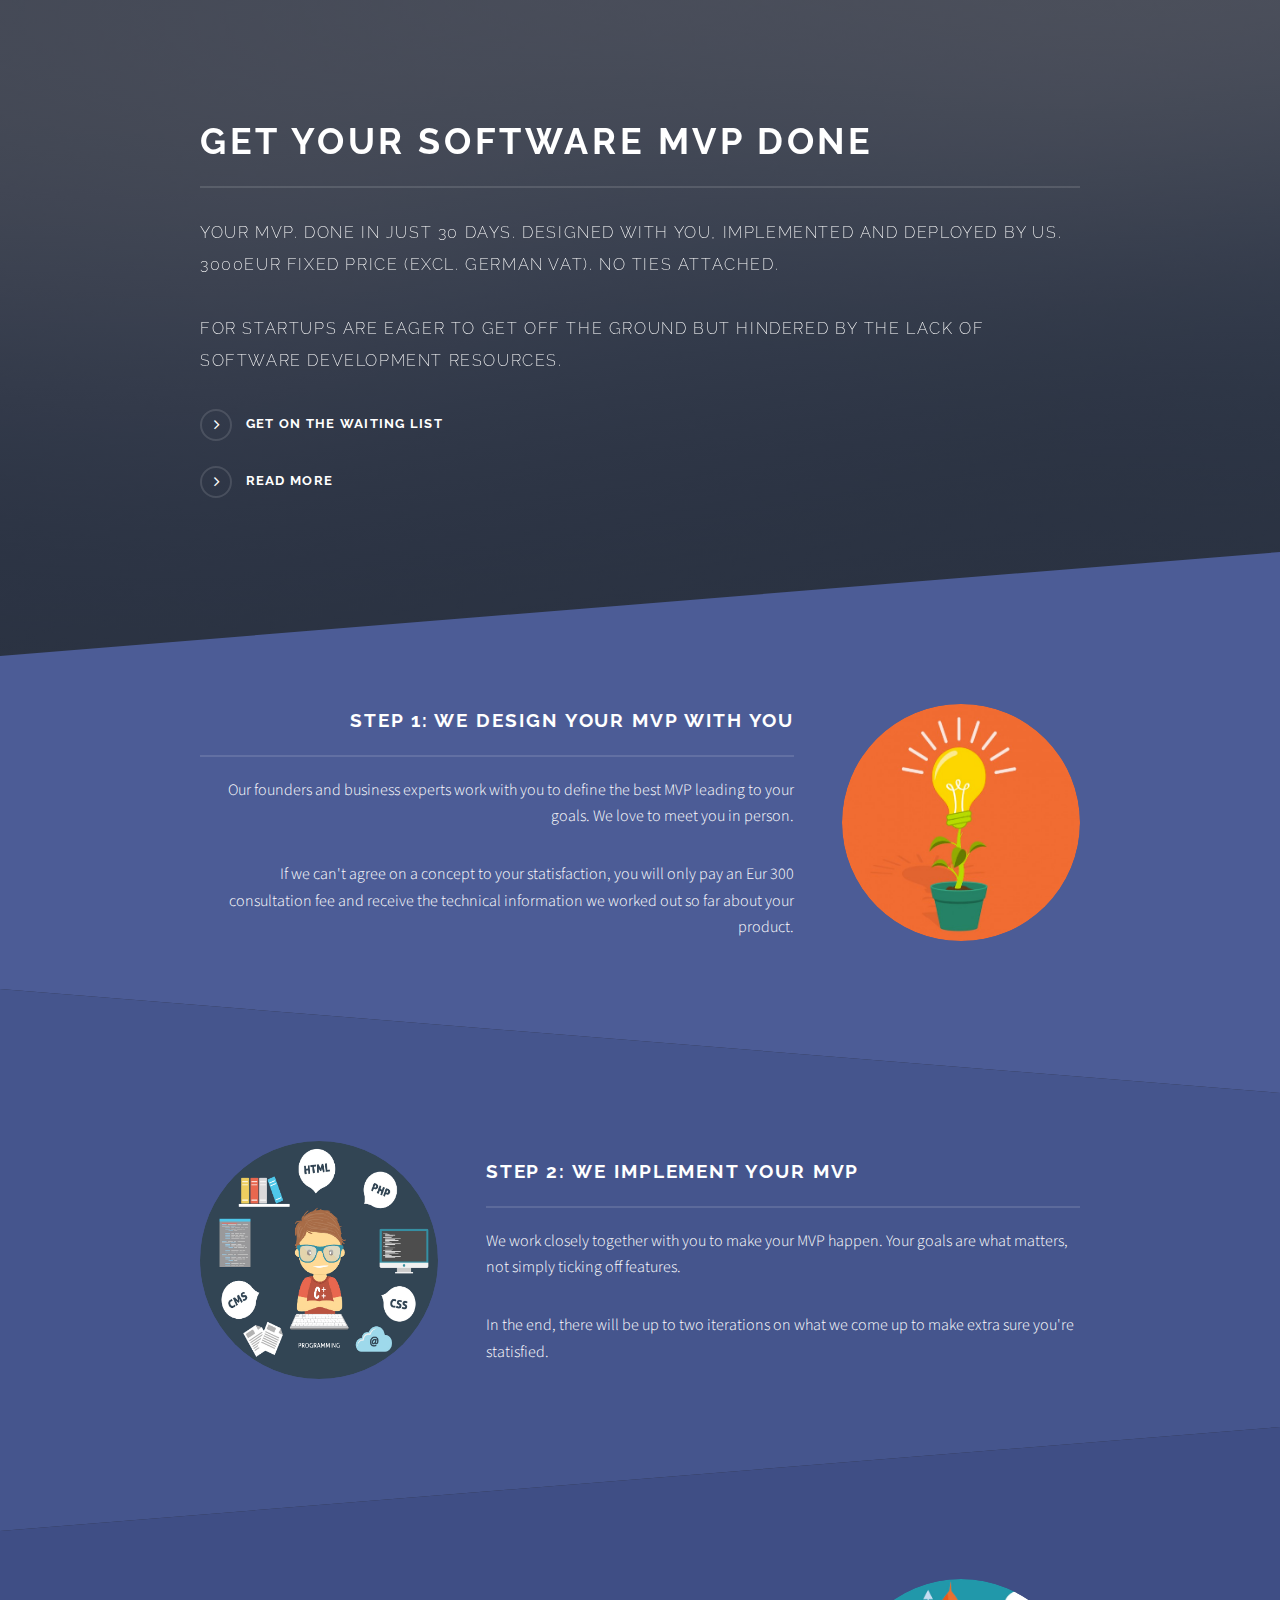
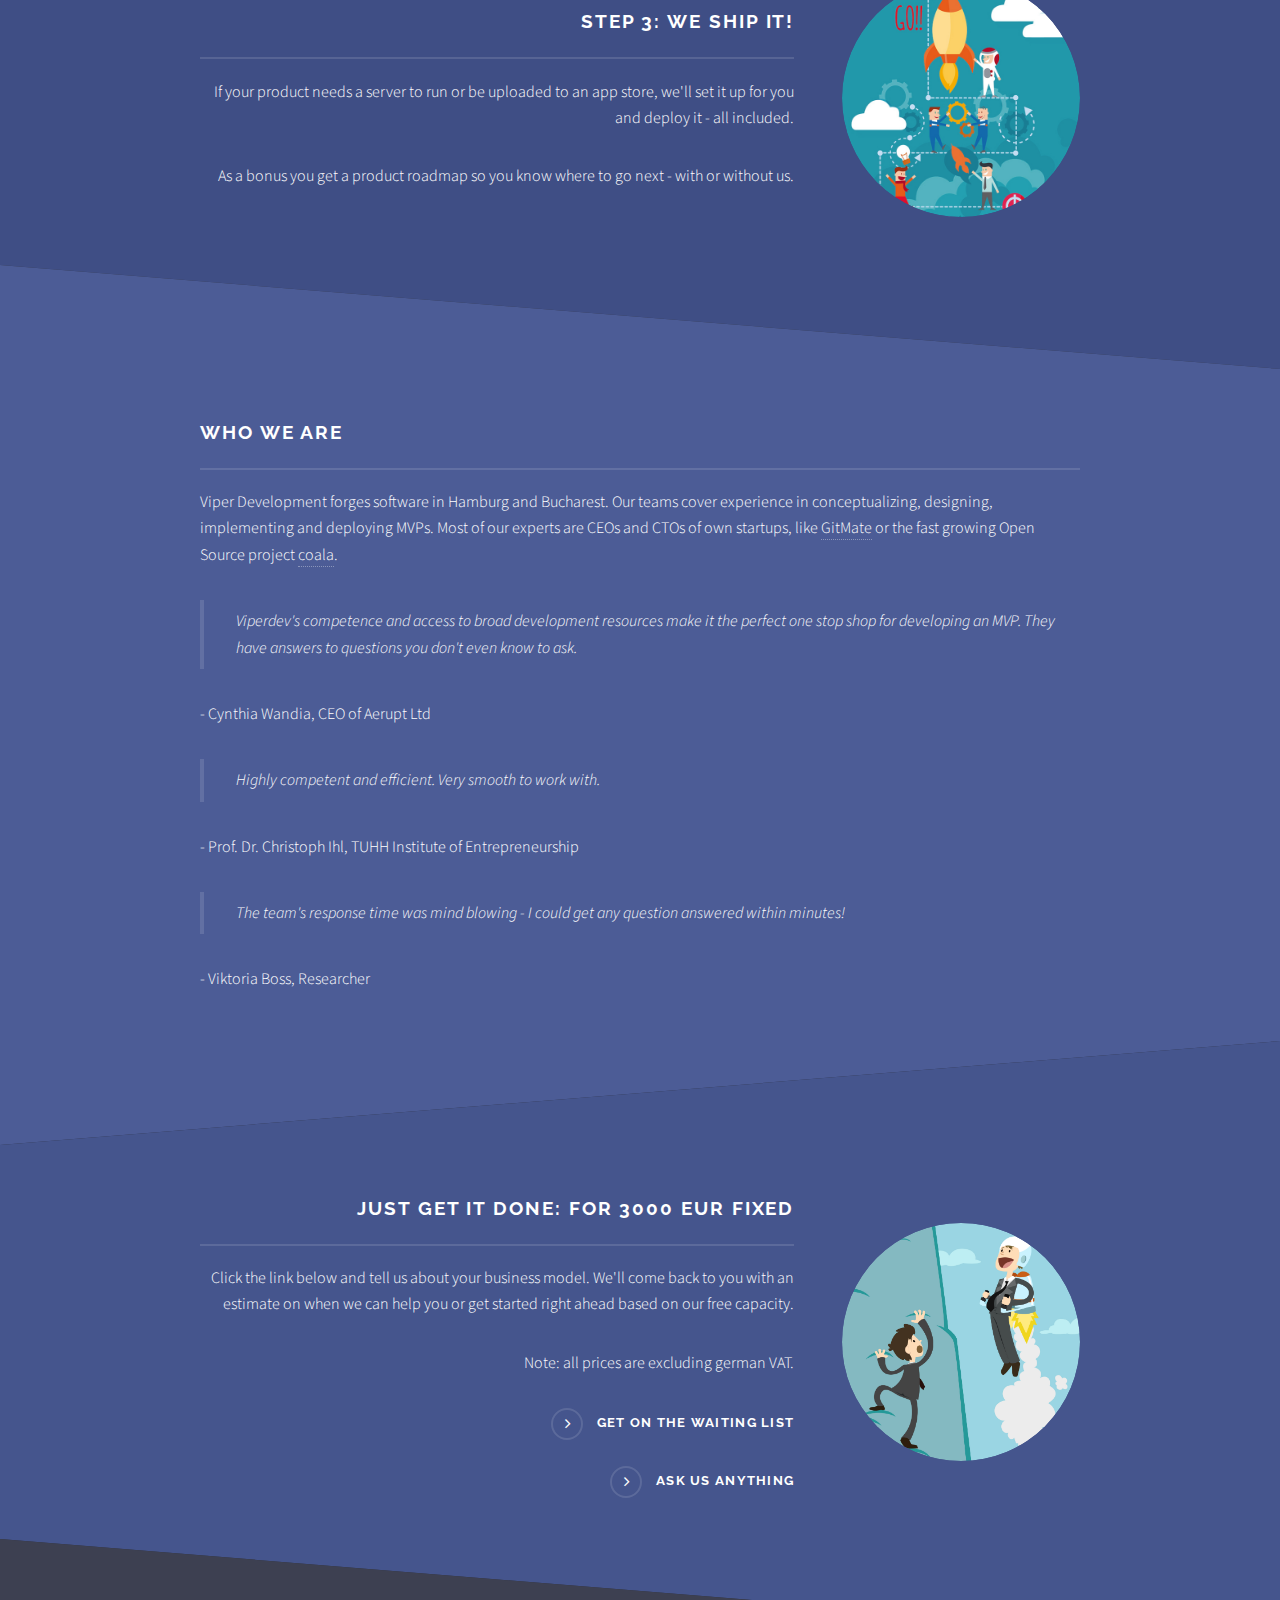
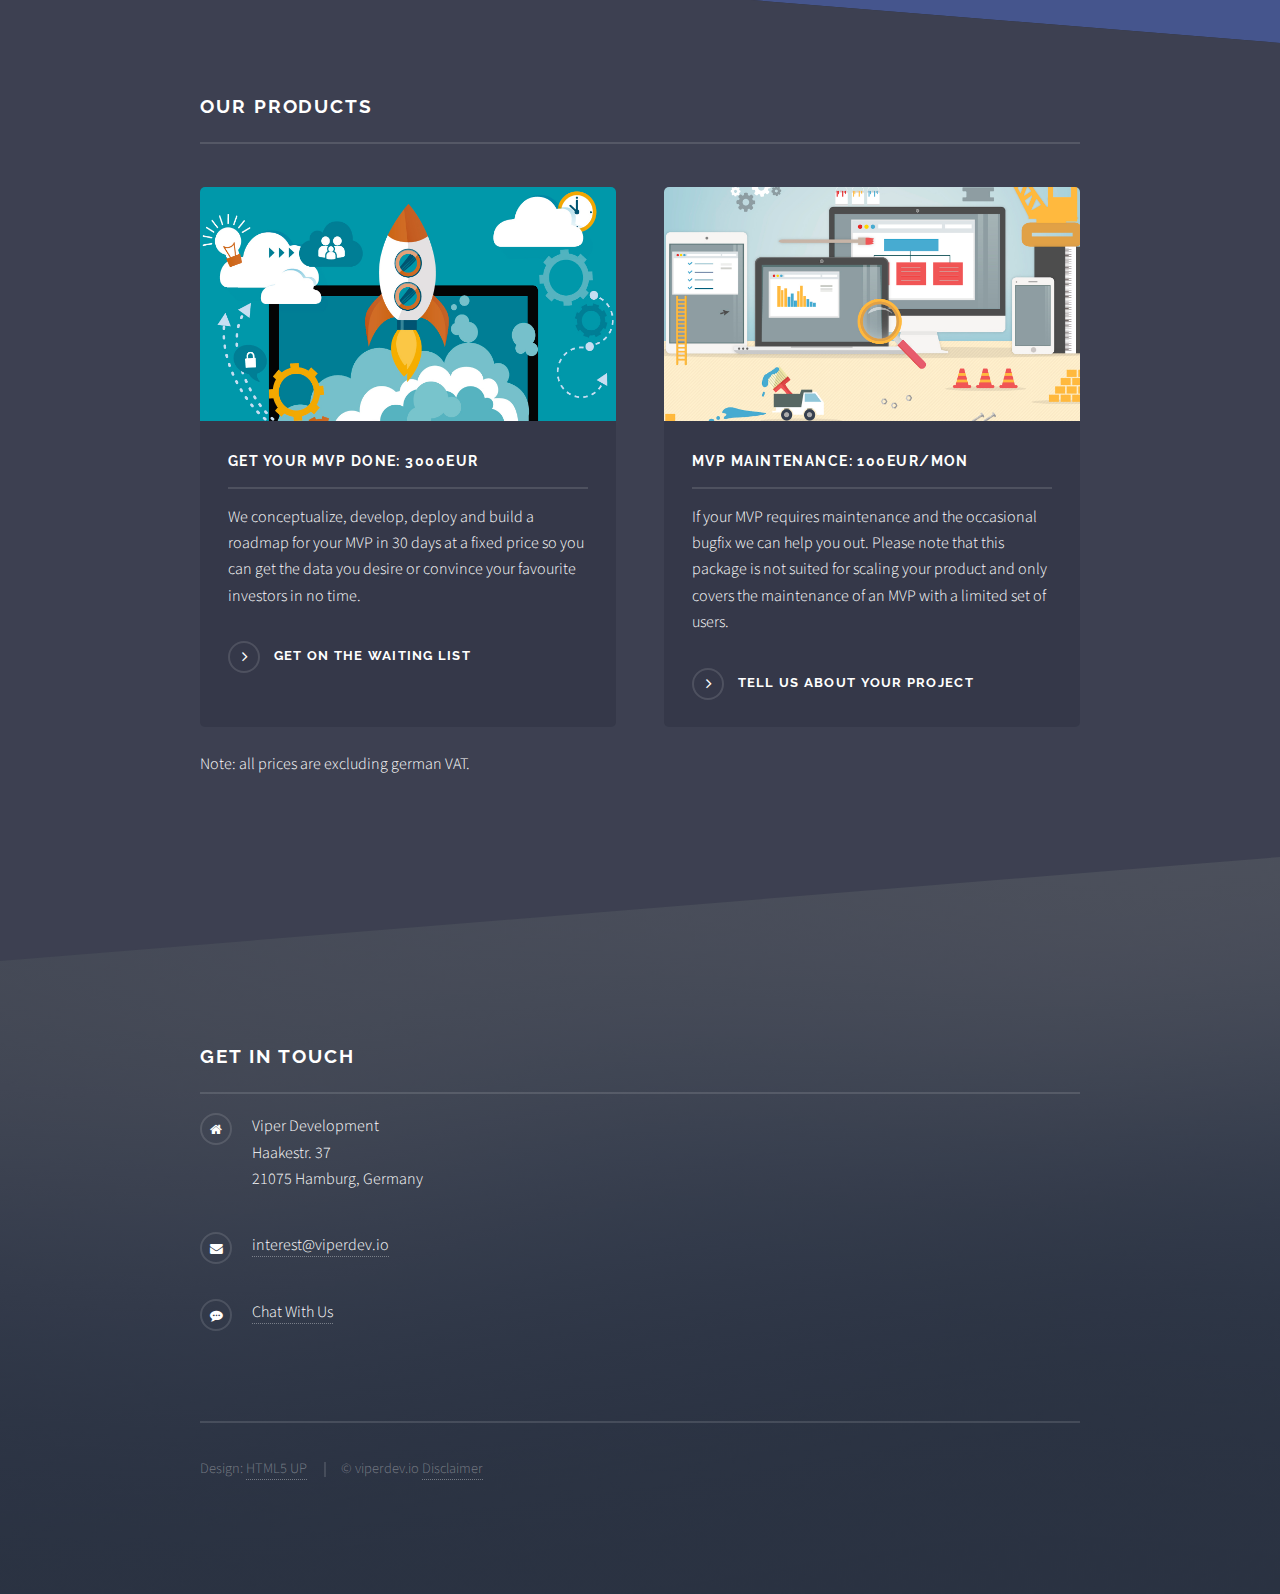
==== index.html @ ecb89cd5 "Remove link" ====
<!DOCTYPE HTML>
<!--
	Solid State by HTML5 UP
	html5up.net | @ajlkn
	Free for personal and commercial use under the CCA 3.0 license (html5up.net/license)
-->
<html>
	<head>
		<title>Get Your Software MVP Done</title>
		<meta charset="utf-8" />
		<meta name="viewport" content="width=device-width, initial-scale=1" />
		<!--[if lte IE 8]><script src="assets/js/ie/html5shiv.js"></script><![endif]-->
		<link rel="stylesheet" href="assets/css/main.css" />
		<link rel="shortcut icon" type="image/png" href="images/favicon.png">
		<!--[if lte IE 9]><link rel="stylesheet" href="assets/css/ie9.css" /><![endif]-->
		<!--[if lte IE 8]><link rel="stylesheet" href="assets/css/ie8.css" /><![endif]-->
	</head>
	<body>

		<!-- Page Wrapper -->
			<div id="page-wrapper">

				<!-- Banner -->
					<section id="banner">
						<div class="inner">
							<h2>Get Your Software MVP Done</h2>
							<p class="introduction-text">
								Your MVP.
								Done in just 30 Days.
								Designed with you, implemented and deployed by us.
								3000EUR fixed price (excl. german VAT). No ties attached.
							</p>
							<p>
								For startups are eager to get off the ground but hindered
								by the lack of software development resources.
							</p>
							<a href="https://viperdev.typeform.com/to/OsqWCH" class="special">Get On the Waiting List</a>
							<a href="#one" class="special scrollTo">Read More</a>
						</div>
					</section>

				<!-- Wrapper -->
					<section id="wrapper">

							<section id="one" class="wrapper spotlight style1">
								<div class="inner">
									<a href="#" class="image"><img src="images/pic01.jpg" alt="" /></a>
									<div class="content">
										<h2 class="major">Step 1: We Design Your MVP With You</h2>
										<p>
											Our founders and business experts work with you to define
											the best MVP leading to your goals. We love to meet you
											in person.
										</p>
										<p>
											If we can't agree on a concept to your statisfaction, you
											will only pay an Eur 300 consultation fee and receive the
											technical information we worked out so far about your
											product.
										</p>
									</div>
								</div>
							</section>

							<section id="two" class="wrapper alt spotlight style2">
								<div class="inner">
									<a href="#" class="image"><img src="images/pic02.jpg" alt="" /></a>
									<div class="content">
										<h2 class="major">Step 2: We Implement Your MVP</h2>
										<p>
											We work closely together with you to make your MVP happen.
											Your goals are what matters, not simply ticking off features.
										</p>
										<p>
											In the end, there will be up to two iterations on what we
											come up to make extra sure you're statisfied.
										</p>
									</div>
								</div>
							</section>

							<section id="three" class="wrapper spotlight style3">
								<div class="inner">
									<a href="#" class="image"><img src="images/pic03.jpg" alt="" /></a>
									<div class="content">
										<h2 class="major">Step 3: We Ship It!</h2>
										<p>
											If your product needs a server to run or be uploaded to an
											app store, we'll set it up for you and deploy it - all
											included.
										</p>
										<p>
											As a bonus you get a product roadmap so you know where to
											go next - with or without us.
										</p>
									</div>
								</div>
							</section>

							<section id="four" class="wrapper alt spotlight style1">
								<div class="inner">
									<div class="content">
										<h2 class="major">Who We Are</h2>
										<p>
											Viper Development forges software in Hamburg and Bucharest.
											Our teams cover experience in conceptualizing, designing, implementing
											and deploying MVPs. Most of our experts are CEOs and CTOs
											of own startups, like <a href="https://app.gitmate.io/">GitMate</a>
											or the fast growing Open Source project <a href="https://coala.io/">coala</a>.
										</p>

										<blockquote>
											Viperdev's competence and access to broad development
											resources make it the perfect one stop shop for
											developing an MVP. They have answers to questions you
											don't even know to ask.
										</blockquote>
										<p>- Cynthia Wandia, CEO of Aerupt Ltd</p>

										<blockquote>
											Highly competent and efficient. Very smooth to work with.
										</blockquote>
										<p>- Prof. Dr. Christoph Ihl, TUHH Institute of Entrepreneurship</p>

										<blockquote>
											The team's response time was mind blowing - I could get any question answered within minutes!
										</blockquote>
										<p>- Viktoria Boss, Researcher</p>
									</div>
								</div>
							</section>

							<section id="five" class="wrapper spotlight style2">
								<div class="inner">
									<a href="#" class="image"><img src="images/business_1.jpg" alt="" /></a>
									<div class="content">
										<h2 class="major">Just Get it Done: For 3000 Eur Fixed</h2>
										<p>
											Click the link below and tell us about your business model.
											We'll come back to you with an estimate on when we can help
											you or get started right ahead based on our free capacity.
										</p>
										<p>
											Note: all prices are excluding german VAT.
										</p>
										<a href="https://viperdev.typeform.com/to/OsqWCH" class="special">Get On the Waiting List</a>
										<a href="javascript:void(Tawk_API.toggle())" class="special">Ask Us Anything</a>
									</div>
								</div>
							</section>

							<section id="six" class="wrapper alt style3">
								<div class="inner">
									<h2 class="major">Our Products</h2>
									<section class="features">
										<article>
											<a href="https://viperdev.typeform.com/to/OsqWCH" class="image"><img src="images/pic05.jpg" alt="" /></a>
											<h3 class="major">Get Your MVP Done: 3000Eur</h3>
											<p>
												We conceptualize, develop, deploy and build a roadmap for
												your MVP in 30 days at a fixed price so you can get the data
												you desire or convince your favourite investors in no time.
											</p>
											<a href="https://viperdev.typeform.com/to/OsqWCH" class="special">Get On the Waiting List</a>
										</article>
										<article>
											<a href="#" class="image"><img src="images/pic06.jpg" alt="" /></a>
											<h3 class="major">MVP Maintenance: 100Eur/Mon</h3>
											<p>
												If your MVP requires maintenance and the occasional
												bugfix we can help you out. Please note that this
												package is not suited for scaling your product and
												only covers the maintenance of an MVP with a limited
												set of users.
											</p>
											<a href="mailto:interest@viperdev.io" class="special">Tell Us About Your Project</a>
										</article>
										<p>
											Note: all prices are excluding german VAT.
										</p>
									</section>
								</div>
							</section>

					</section>

				<!-- Footer -->
					<section id="footer">
						<div class="inner">
							<h2 class="major">Get in touch</h2>
							<ul class="contact">
								<li class="fa-home">
									Viper Development<br />
									Haakestr. 37<br />
									21075 Hamburg, Germany
								</li>
								<li class="fa-envelope"><a href="mailto:interest@viperdev.io">interest@viperdev.io</a></li>
								<li class="fa-commenting"><a href="javascript:void(Tawk_API.toggle())">Chat With Us</a></li>
							</ul>
							<ul class="copyright">
								<li>Design: <a href="http://html5up.net">HTML5 UP</a></li>
								<li>&copy; viperdev.io <a href="/disclaimer.html"> Disclaimer</a></li>
							</ul>

							<!-- Dropdown to manually select Languages -->
							<ul>
							<li class="dropdown-local"><div id="selectLanguageDropdown" class="localizationTool"></div></li>
							</ul>
						</div>
					</section>

			</div>

		<!-- Scripts -->
			<script src="assets/js/skel.min.js"></script>
			<script src="https://code.jquery.com/jquery-3.1.1.min.js"
  		integrity="sha256-hVVnYaiADRTO2PzUGmuLJr8BLUSjGIZsDYGmIJLv2b8="
  		crossorigin="anonymous"></script>
			<script type="text/javascript" src="assets/js/local.js"></script>
			<link rel="stylesheet" type="text/css" href="assets/css/local.css">
			<script type="text/javascript" src="assets/js/custom.js"></script>
			<script src="assets/js/jquery.scrollex.min.js"></script>
			<script src="assets/js/util.js"></script>
			<!--[if lte IE 8]><script src="assets/js/ie/respond.min.js"></script><![endif]-->
			<script src="assets/js/main.js"></script>

	</body>
</html>
---- assets/css/main.css ----
@import url(font-awesome.min.css);
@import url("https://fonts.googleapis.com/css?family=Raleway:200,700|Source+Sans+Pro:300,600,300italic,600italic");

/*
	Solid State by HTML5 UP
	html5up.net | @ajlkn
	Free for personal and commercial use under the CCA 3.0 license (html5up.net/license)
*/

/* Reset */

	html, body, div, span, applet, object, iframe, h1, h2, h3, h4, h5, h6, p, blockquote, pre, a, abbr, acronym, address, big, cite, code, del, dfn, em, img, ins, kbd, q, s, samp, small, strike, strong, sub, sup, tt, var, b, u, i, center, dl, dt, dd, ol, ul, li, fieldset, form, label, legend, table, caption, tbody, tfoot, thead, tr, th, td, article, aside, canvas, details, embed, figure, figcaption, footer, header, hgroup, menu, nav, output, ruby, section, summary, time, mark, audio, video {
		margin: 0;
		padding: 0;
		border: 0;
		font-size: 100%;
		font: inherit;
		vertical-align: baseline;
	}

	article, aside, details, figcaption, figure, footer, header, hgroup, menu, nav, section {
		display: block;
	}

	body {
		line-height: 1;
	}

	ol, ul {
		list-style: none;
	}

	blockquote, q {
		quotes: none;
	}

	blockquote:before, blockquote:after, q:before, q:after {
		content: '';
		content: none;
	}

	table {
		border-collapse: collapse;
		border-spacing: 0;
	}

	body {
		-webkit-text-size-adjust: none;
	}

/* Box Model */

	*, *:before, *:after {
		-moz-box-sizing: border-box;
		-webkit-box-sizing: border-box;
		box-sizing: border-box;
	}

/* Grid */

	.row {
		border-bottom: solid 1px transparent;
		-moz-box-sizing: border-box;
		-webkit-box-sizing: border-box;
		box-sizing: border-box;
	}

	.row > * {
		float: left;
		-moz-box-sizing: border-box;
		-webkit-box-sizing: border-box;
		box-sizing: border-box;
	}

	.row:after, .row:before {
		content: '';
		display: block;
		clear: both;
		height: 0;
	}

	.row.uniform > * > :first-child {
		margin-top: 0;
	}

	.row.uniform > * > :last-child {
		margin-bottom: 0;
	}

	.row.\30 \25 > * {
		padding: 0 0 0 0em;
	}

	.row.\30 \25 {
		margin: 0 0 -1px 0em;
	}

	.row.uniform.\30 \25 > * {
		padding: 0em 0 0 0em;
	}

	.row.uniform.\30 \25 {
		margin: 0em 0 -1px 0em;
	}

	.row > * {
		padding: 0 0 0 1.75em;
	}

	.row {
		margin: 0 0 -1px -1.75em;
	}

	.row.uniform > * {
		padding: 1.75em 0 0 1.75em;
	}

	.row.uniform {
		margin: -1.75em 0 -1px -1.75em;
	}

	.row.\32 00\25 > * {
		padding: 0 0 0 3.5em;
	}

	.row.\32 00\25 {
		margin: 0 0 -1px -3.5em;
	}

	.row.uniform.\32 00\25 > * {
		padding: 3.5em 0 0 3.5em;
	}

	.row.uniform.\32 00\25 {
		margin: -3.5em 0 -1px -3.5em;
	}

	.row.\31 50\25 > * {
		padding: 0 0 0 2.625em;
	}

	.row.\31 50\25 {
		margin: 0 0 -1px -2.625em;
	}

	.row.uniform.\31 50\25 > * {
		padding: 2.625em 0 0 2.625em;
	}

	.row.uniform.\31 50\25 {
		margin: -2.625em 0 -1px -2.625em;
	}

	.row.\35 0\25 > * {
		padding: 0 0 0 0.875em;
	}

	.row.\35 0\25 {
		margin: 0 0 -1px -0.875em;
	}

	.row.uniform.\35 0\25 > * {
		padding: 0.875em 0 0 0.875em;
	}

	.row.uniform.\35 0\25 {
		margin: -0.875em 0 -1px -0.875em;
	}

	.row.\32 5\25 > * {
		padding: 0 0 0 0.4375em;
	}

	.row.\32 5\25 {
		margin: 0 0 -1px -0.4375em;
	}

	.row.uniform.\32 5\25 > * {
		padding: 0.4375em 0 0 0.4375em;
	}

	.row.uniform.\32 5\25 {
		margin: -0.4375em 0 -1px -0.4375em;
	}

	.\31 2u, .\31 2u\24 {
		width: 100%;
		clear: none;
		margin-left: 0;
	}

	.\31 1u, .\31 1u\24 {
		width: 91.6666666667%;
		clear: none;
		margin-left: 0;
	}

	.\31 0u, .\31 0u\24 {
		width: 83.3333333333%;
		clear: none;
		margin-left: 0;
	}

	.\39 u, .\39 u\24 {
		width: 75%;
		clear: none;
		margin-left: 0;
	}

	.\38 u, .\38 u\24 {
		width: 66.6666666667%;
		clear: none;
		margin-left: 0;
	}

	.\37 u, .\37 u\24 {
		width: 58.3333333333%;
		clear: none;
		margin-left: 0;
	}

	.\36 u, .\36 u\24 {
		width: 50%;
		clear: none;
		margin-left: 0;
	}

	.\35 u, .\35 u\24 {
		width: 41.6666666667%;
		clear: none;
		margin-left: 0;
	}

	.\34 u, .\34 u\24 {
		width: 33.3333333333%;
		clear: none;
		margin-left: 0;
	}

	.\33 u, .\33 u\24 {
		width: 25%;
		clear: none;
		margin-left: 0;
	}

	.\32 u, .\32 u\24 {
		width: 16.6666666667%;
		clear: none;
		margin-left: 0;
	}

	.\31 u, .\31 u\24 {
		width: 8.3333333333%;
		clear: none;
		margin-left: 0;
	}

	.\31 2u\24 + *,
	.\31 1u\24 + *,
	.\31 0u\24 + *,
	.\39 u\24 + *,
	.\38 u\24 + *,
	.\37 u\24 + *,
	.\36 u\24 + *,
	.\35 u\24 + *,
	.\34 u\24 + *,
	.\33 u\24 + *,
	.\32 u\24 + *,
	.\31 u\24 + * {
		clear: left;
	}

	.\-11u {
		margin-left: 91.66667%;
	}

	.\-10u {
		margin-left: 83.33333%;
	}

	.\-9u {
		margin-left: 75%;
	}

	.\-8u {
		margin-left: 66.66667%;
	}

	.\-7u {
		margin-left: 58.33333%;
	}

	.\-6u {
		margin-left: 50%;
	}

	.\-5u {
		margin-left: 41.66667%;
	}

	.\-4u {
		margin-left: 33.33333%;
	}

	.\-3u {
		margin-left: 25%;
	}

	.\-2u {
		margin-left: 16.66667%;
	}

	.\-1u {
		margin-left: 8.33333%;
	}

	@media screen and (max-width: 1680px) {

		.row > * {
			padding: 0 0 0 1.75em;
		}

		.row {
			margin: 0 0 -1px -1.75em;
		}

		.row.uniform > * {
			padding: 1.75em 0 0 1.75em;
		}

		.row.uniform {
			margin: -1.75em 0 -1px -1.75em;
		}

		.row.\32 00\25 > * {
			padding: 0 0 0 3.5em;
		}

		.row.\32 00\25 {
			margin: 0 0 -1px -3.5em;
		}

		.row.uniform.\32 00\25 > * {
			padding: 3.5em 0 0 3.5em;
		}

		.row.uniform.\32 00\25 {
			margin: -3.5em 0 -1px -3.5em;
		}

		.row.\31 50\25 > * {
			padding: 0 0 0 2.625em;
		}

		.row.\31 50\25 {
			margin: 0 0 -1px -2.625em;
		}

		.row.uniform.\31 50\25 > * {
			padding: 2.625em 0 0 2.625em;
		}

		.row.uniform.\31 50\25 {
			margin: -2.625em 0 -1px -2.625em;
		}

		.row.\35 0\25 > * {
			padding: 0 0 0 0.875em;
		}

		.row.\35 0\25 {
			margin: 0 0 -1px -0.875em;
		}

		.row.uniform.\35 0\25 > * {
			padding: 0.875em 0 0 0.875em;
		}

		.row.uniform.\35 0\25 {
			margin: -0.875em 0 -1px -0.875em;
		}

		.row.\32 5\25 > * {
			padding: 0 0 0 0.4375em;
		}

		.row.\32 5\25 {
			margin: 0 0 -1px -0.4375em;
		}

		.row.uniform.\32 5\25 > * {
			padding: 0.4375em 0 0 0.4375em;
		}

		.row.uniform.\32 5\25 {
			margin: -0.4375em 0 -1px -0.4375em;
		}

		.\31 2u\28xlarge\29, .\31 2u\24\28xlarge\29 {
			width: 100%;
			clear: none;
			margin-left: 0;
		}

		.\31 1u\28xlarge\29, .\31 1u\24\28xlarge\29 {
			width: 91.6666666667%;
			clear: none;
			margin-left: 0;
		}

		.\31 0u\28xlarge\29, .\31 0u\24\28xlarge\29 {
			width: 83.3333333333%;
			clear: none;
			margin-left: 0;
		}

		.\39 u\28xlarge\29, .\39 u\24\28xlarge\29 {
			width: 75%;
			clear: none;
			margin-left: 0;
		}

		.\38 u\28xlarge\29, .\38 u\24\28xlarge\29 {
			width: 66.6666666667%;
			clear: none;
			margin-left: 0;
		}

		.\37 u\28xlarge\29, .\37 u\24\28xlarge\29 {
			width: 58.3333333333%;
			clear: none;
			margin-left: 0;
		}

		.\36 u\28xlarge\29, .\36 u\24\28xlarge\29 {
			width: 50%;
			clear: none;
			margin-left: 0;
		}

		.\35 u\28xlarge\29, .\35 u\24\28xlarge\29 {
			width: 41.6666666667%;
			clear: none;
			margin-left: 0;
		}

		.\34 u\28xlarge\29, .\34 u\24\28xlarge\29 {
			width: 33.3333333333%;
			clear: none;
			margin-left: 0;
		}

		.\33 u\28xlarge\29, .\33 u\24\28xlarge\29 {
			width: 25%;
			clear: none;
			margin-left: 0;
		}

		.\32 u\28xlarge\29, .\32 u\24\28xlarge\29 {
			width: 16.6666666667%;
			clear: none;
			margin-left: 0;
		}

		.\31 u\28xlarge\29, .\31 u\24\28xlarge\29 {
			width: 8.3333333333%;
			clear: none;
			margin-left: 0;
		}

		.\31 2u\24\28xlarge\29 + *,
		.\31 1u\24\28xlarge\29 + *,
		.\31 0u\24\28xlarge\29 + *,
		.\39 u\24\28xlarge\29 + *,
		.\38 u\24\28xlarge\29 + *,
		.\37 u\24\28xlarge\29 + *,
		.\36 u\24\28xlarge\29 + *,
		.\35 u\24\28xlarge\29 + *,
		.\34 u\24\28xlarge\29 + *,
		.\33 u\24\28xlarge\29 + *,
		.\32 u\24\28xlarge\29 + *,
		.\31 u\24\28xlarge\29 + * {
			clear: left;
		}

		.\-11u\28xlarge\29 {
			margin-left: 91.66667%;
		}

		.\-10u\28xlarge\29 {
			margin-left: 83.33333%;
		}

		.\-9u\28xlarge\29 {
			margin-left: 75%;
		}

		.\-8u\28xlarge\29 {
			margin-left: 66.66667%;
		}

		.\-7u\28xlarge\29 {
			margin-left: 58.33333%;
		}

		.\-6u\28xlarge\29 {
			margin-left: 50%;
		}

		.\-5u\28xlarge\29 {
			margin-left: 41.66667%;
		}

		.\-4u\28xlarge\29 {
			margin-left: 33.33333%;
		}

		.\-3u\28xlarge\29 {
			margin-left: 25%;
		}

		.\-2u\28xlarge\29 {
			margin-left: 16.66667%;
		}

		.\-1u\28xlarge\29 {
			margin-left: 8.33333%;
		}

	}

	@media screen and (max-width: 1280px) {

		.row > * {
			padding: 0 0 0 1.75em;
		}

		.row {
			margin: 0 0 -1px -1.75em;
		}

		.row.uniform > * {
			padding: 1.75em 0 0 1.75em;
		}

		.row.uniform {
			margin: -1.75em 0 -1px -1.75em;
		}

		.row.\32 00\25 > * {
			padding: 0 0 0 3.5em;
		}

		.row.\32 00\25 {
			margin: 0 0 -1px -3.5em;
		}

		.row.uniform.\32 00\25 > * {
			padding: 3.5em 0 0 3.5em;
		}

		.row.uniform.\32 00\25 {
			margin: -3.5em 0 -1px -3.5em;
		}

		.row.\31 50\25 > * {
			padding: 0 0 0 2.625em;
		}

		.row.\31 50\25 {
			margin: 0 0 -1px -2.625em;
		}

		.row.uniform.\31 50\25 > * {
			padding: 2.625em 0 0 2.625em;
		}

		.row.uniform.\31 50\25 {
			margin: -2.625em 0 -1px -2.625em;
		}

		.row.\35 0\25 > * {
			padding: 0 0 0 0.875em;
		}

		.row.\35 0\25 {
			margin: 0 0 -1px -0.875em;
		}

		.row.uniform.\35 0\25 > * {
			padding: 0.875em 0 0 0.875em;
		}

		.row.uniform.\35 0\25 {
			margin: -0.875em 0 -1px -0.875em;
		}

		.row.\32 5\25 > * {
			padding: 0 0 0 0.4375em;
		}

		.row.\32 5\25 {
			margin: 0 0 -1px -0.4375em;
		}

		.row.uniform.\32 5\25 > * {
			padding: 0.4375em 0 0 0.4375em;
		}

		.row.uniform.\32 5\25 {
			margin: -0.4375em 0 -1px -0.4375em;
		}

		.\31 2u\28large\29, .\31 2u\24\28large\29 {
			width: 100%;
			clear: none;
			margin-left: 0;
		}

		.\31 1u\28large\29, .\31 1u\24\28large\29 {
			width: 91.6666666667%;
			clear: none;
			margin-left: 0;
		}

		.\31 0u\28large\29, .\31 0u\24\28large\29 {
			width: 83.3333333333%;
			clear: none;
			margin-left: 0;
		}

		.\39 u\28large\29, .\39 u\24\28large\29 {
			width: 75%;
			clear: none;
			margin-left: 0;
		}

		.\38 u\28large\29, .\38 u\24\28large\29 {
			width: 66.6666666667%;
			clear: none;
			margin-left: 0;
		}

		.\37 u\28large\29, .\37 u\24\28large\29 {
			width: 58.3333333333%;
			clear: none;
			margin-left: 0;
		}

		.\36 u\28large\29, .\36 u\24\28large\29 {
			width: 50%;
			clear: none;
			margin-left: 0;
		}

		.\35 u\28large\29, .\35 u\24\28large\29 {
			width: 41.6666666667%;
			clear: none;
			margin-left: 0;
		}

		.\34 u\28large\29, .\34 u\24\28large\29 {
			width: 33.3333333333%;
			clear: none;
			margin-left: 0;
		}

		.\33 u\28large\29, .\33 u\24\28large\29 {
			width: 25%;
			clear: none;
			margin-left: 0;
		}

		.\32 u\28large\29, .\32 u\24\28large\29 {
			width: 16.6666666667%;
			clear: none;
			margin-left: 0;
		}

		.\31 u\28large\29, .\31 u\24\28large\29 {
			width: 8.3333333333%;
			clear: none;
			margin-left: 0;
		}

		.\31 2u\24\28large\29 + *,
		.\31 1u\24\28large\29 + *,
		.\31 0u\24\28large\29 + *,
		.\39 u\24\28large\29 + *,
		.\38 u\24\28large\29 + *,
		.\37 u\24\28large\29 + *,
		.\36 u\24\28large\29 + *,
		.\35 u\24\28large\29 + *,
		.\34 u\24\28large\29 + *,
		.\33 u\24\28large\29 + *,
		.\32 u\24\28large\29 + *,
		.\31 u\24\28large\29 + * {
			clear: left;
		}

		.\-11u\28large\29 {
			margin-left: 91.66667%;
		}

		.\-10u\28large\29 {
			margin-left: 83.33333%;
		}

		.\-9u\28large\29 {
			margin-left: 75%;
		}

		.\-8u\28large\29 {
			margin-left: 66.66667%;
		}

		.\-7u\28large\29 {
			margin-left: 58.33333%;
		}

		.\-6u\28large\29 {
			margin-left: 50%;
		}

		.\-5u\28large\29 {
			margin-left: 41.66667%;
		}

		.\-4u\28large\29 {
			margin-left: 33.33333%;
		}

		.\-3u\28large\29 {
			margin-left: 25%;
		}

		.\-2u\28large\29 {
			margin-left: 16.66667%;
		}

		.\-1u\28large\29 {
			margin-left: 8.33333%;
		}

	}

	@media screen and (max-width: 980px) {

		.row > * {
			padding: 0 0 0 1.75em;
		}

		.row {
			margin: 0 0 -1px -1.75em;
		}

		.row.uniform > * {
			padding: 1.75em 0 0 1.75em;
		}

		.row.uniform {
			margin: -1.75em 0 -1px -1.75em;
		}

		.row.\32 00\25 > * {
			padding: 0 0 0 3.5em;
		}

		.row.\32 00\25 {
			margin: 0 0 -1px -3.5em;
		}

		.row.uniform.\32 00\25 > * {
			padding: 3.5em 0 0 3.5em;
		}

		.row.uniform.\32 00\25 {
			margin: -3.5em 0 -1px -3.5em;
		}

		.row.\31 50\25 > * {
			padding: 0 0 0 2.625em;
		}

		.row.\31 50\25 {
			margin: 0 0 -1px -2.625em;
		}

		.row.uniform.\31 50\25 > * {
			padding: 2.625em 0 0 2.625em;
		}

		.row.uniform.\31 50\25 {
			margin: -2.625em 0 -1px -2.625em;
		}

		.row.\35 0\25 > * {
			padding: 0 0 0 0.875em;
		}

		.row.\35 0\25 {
			margin: 0 0 -1px -0.875em;
		}

		.row.uniform.\35 0\25 > * {
			padding: 0.875em 0 0 0.875em;
		}

		.row.uniform.\35 0\25 {
			margin: -0.875em 0 -1px -0.875em;
		}

		.row.\32 5\25 > * {
			padding: 0 0 0 0.4375em;
		}

		.row.\32 5\25 {
			margin: 0 0 -1px -0.4375em;
		}

		.row.uniform.\32 5\25 > * {
			padding: 0.4375em 0 0 0.4375em;
		}

		.row.uniform.\32 5\25 {
			margin: -0.4375em 0 -1px -0.4375em;
		}

		.\31 2u\28medium\29, .\31 2u\24\28medium\29 {
			width: 100%;
			clear: none;
			margin-left: 0;
		}

		.\31 1u\28medium\29, .\31 1u\24\28medium\29 {
			width: 91.6666666667%;
			clear: none;
			margin-left: 0;
		}

		.\31 0u\28medium\29, .\31 0u\24\28medium\29 {
			width: 83.3333333333%;
			clear: none;
			margin-left: 0;
		}

		.\39 u\28medium\29, .\39 u\24\28medium\29 {
			width: 75%;
			clear: none;
			margin-left: 0;
		}

		.\38 u\28medium\29, .\38 u\24\28medium\29 {
			width: 66.6666666667%;
			clear: none;
			margin-left: 0;
		}

		.\37 u\28medium\29, .\37 u\24\28medium\29 {
			width: 58.3333333333%;
			clear: none;
			margin-left: 0;
		}

		.\36 u\28medium\29, .\36 u\24\28medium\29 {
			width: 50%;
			clear: none;
			margin-left: 0;
		}

		.\35 u\28medium\29, .\35 u\24\28medium\29 {
			width: 41.6666666667%;
			clear: none;
			margin-left: 0;
		}

		.\34 u\28medium\29, .\34 u\24\28medium\29 {
			width: 33.3333333333%;
			clear: none;
			margin-left: 0;
		}

		.\33 u\28medium\29, .\33 u\24\28medium\29 {
			width: 25%;
			clear: none;
			margin-left: 0;
		}

		.\32 u\28medium\29, .\32 u\24\28medium\29 {
			width: 16.6666666667%;
			clear: none;
			margin-left: 0;
		}

		.\31 u\28medium\29, .\31 u\24\28medium\29 {
			width: 8.3333333333%;
			clear: none;
			margin-left: 0;
		}

		.\31 2u\24\28medium\29 + *,
		.\31 1u\24\28medium\29 + *,
		.\31 0u\24\28medium\29 + *,
		.\39 u\24\28medium\29 + *,
		.\38 u\24\28medium\29 + *,
		.\37 u\24\28medium\29 + *,
		.\36 u\24\28medium\29 + *,
		.\35 u\24\28medium\29 + *,
		.\34 u\24\28medium\29 + *,
		.\33 u\24\28medium\29 + *,
		.\32 u\24\28medium\29 + *,
		.\31 u\24\28medium\29 + * {
			clear: left;
		}

		.\-11u\28medium\29 {
			margin-left: 91.66667%;
		}

		.\-10u\28medium\29 {
			margin-left: 83.33333%;
		}

		.\-9u\28medium\29 {
			margin-left: 75%;
		}

		.\-8u\28medium\29 {
			margin-left: 66.66667%;
		}

		.\-7u\28medium\29 {
			margin-left: 58.33333%;
		}

		.\-6u\28medium\29 {
			margin-left: 50%;
		}

		.\-5u\28medium\29 {
			margin-left: 41.66667%;
		}

		.\-4u\28medium\29 {
			margin-left: 33.33333%;
		}

		.\-3u\28medium\29 {
			margin-left: 25%;
		}

		.\-2u\28medium\29 {
			margin-left: 16.66667%;
		}

		.\-1u\28medium\29 {
			margin-left: 8.33333%;
		}

	}

	@media screen and (max-width: 736px) {

		.row > * {
			padding: 0 0 0 1.25em;
		}

		.row {
			margin: 0 0 -1px -1.25em;
		}

		.row.uniform > * {
			padding: 1.25em 0 0 1.25em;
		}

		.row.uniform {
			margin: -1.25em 0 -1px -1.25em;
		}

		.row.\32 00\25 > * {
			padding: 0 0 0 2.5em;
		}

		.row.\32 00\25 {
			margin: 0 0 -1px -2.5em;
		}

		.row.uniform.\32 00\25 > * {
			padding: 2.5em 0 0 2.5em;
		}

		.row.uniform.\32 00\25 {
			margin: -2.5em 0 -1px -2.5em;
		}

		.row.\31 50\25 > * {
			padding: 0 0 0 1.875em;
		}

		.row.\31 50\25 {
			margin: 0 0 -1px -1.875em;
		}

		.row.uniform.\31 50\25 > * {
			padding: 1.875em 0 0 1.875em;
		}

		.row.uniform.\31 50\25 {
			margin: -1.875em 0 -1px -1.875em;
		}

		.row.\35 0\25 > * {
			padding: 0 0 0 0.625em;
		}

		.row.\35 0\25 {
			margin: 0 0 -1px -0.625em;
		}

		.row.uniform.\35 0\25 > * {
			padding: 0.625em 0 0 0.625em;
		}

		.row.uniform.\35 0\25 {
			margin: -0.625em 0 -1px -0.625em;
		}

		.row.\32 5\25 > * {
			padding: 0 0 0 0.3125em;
		}

		.row.\32 5\25 {
			margin: 0 0 -1px -0.3125em;
		}

		.row.uniform.\32 5\25 > * {
			padding: 0.3125em 0 0 0.3125em;
		}

		.row.uniform.\32 5\25 {
			margin: -0.3125em 0 -1px -0.3125em;
		}

		.\31 2u\28small\29, .\31 2u\24\28small\29 {
			width: 100%;
			clear: none;
			margin-left: 0;
		}

		.\31 1u\28small\29, .\31 1u\24\28small\29 {
			width: 91.6666666667%;
			clear: none;
			margin-left: 0;
		}

		.\31 0u\28small\29, .\31 0u\24\28small\29 {
			width: 83.3333333333%;
			clear: none;
			margin-left: 0;
		}

		.\39 u\28small\29, .\39 u\24\28small\29 {
			width: 75%;
			clear: none;
			margin-left: 0;
		}

		.\38 u\28small\29, .\38 u\24\28small\29 {
			width: 66.6666666667%;
			clear: none;
			margin-left: 0;
		}

		.\37 u\28small\29, .\37 u\24\28small\29 {
			width: 58.3333333333%;
			clear: none;
			margin-left: 0;
		}

		.\36 u\28small\29, .\36 u\24\28small\29 {
			width: 50%;
			clear: none;
			margin-left: 0;
		}

		.\35 u\28small\29, .\35 u\24\28small\29 {
			width: 41.6666666667%;
			clear: none;
			margin-left: 0;
		}

		.\34 u\28small\29, .\34 u\24\28small\29 {
			width: 33.3333333333%;
			clear: none;
			margin-left: 0;
		}

		.\33 u\28small\29, .\33 u\24\28small\29 {
			width: 25%;
			clear: none;
			margin-left: 0;
		}

		.\32 u\28small\29, .\32 u\24\28small\29 {
			width: 16.6666666667%;
			clear: none;
			margin-left: 0;
		}

		.\31 u\28small\29, .\31 u\24\28small\29 {
			width: 8.3333333333%;
			clear: none;
			margin-left: 0;
		}

		.\31 2u\24\28small\29 + *,
		.\31 1u\24\28small\29 + *,
		.\31 0u\24\28small\29 + *,
		.\39 u\24\28small\29 + *,
		.\38 u\24\28small\29 + *,
		.\37 u\24\28small\29 + *,
		.\36 u\24\28small\29 + *,
		.\35 u\24\28small\29 + *,
		.\34 u\24\28small\29 + *,
		.\33 u\24\28small\29 + *,
		.\32 u\24\28small\29 + *,
		.\31 u\24\28small\29 + * {
			clear: left;
		}

		.\-11u\28small\29 {
			margin-left: 91.66667%;
		}

		.\-10u\28small\29 {
			margin-left: 83.33333%;
		}

		.\-9u\28small\29 {
			margin-left: 75%;
		}

		.\-8u\28small\29 {
			margin-left: 66.66667%;
		}

		.\-7u\28small\29 {
			margin-left: 58.33333%;
		}

		.\-6u\28small\29 {
			margin-left: 50%;
		}

		.\-5u\28small\29 {
			margin-left: 41.66667%;
		}

		.\-4u\28small\29 {
			margin-left: 33.33333%;
		}

		.\-3u\28small\29 {
			margin-left: 25%;
		}

		.\-2u\28small\29 {
			margin-left: 16.66667%;
		}

		.\-1u\28small\29 {
			margin-left: 8.33333%;
		}

	}

	@media screen and (max-width: 640px) {

		.row > * {
			padding: 0 0 0 1.25em;
		}

		.row {
			margin: 0 0 -1px -1.25em;
		}

		.row.uniform > * {
			padding: 1.25em 0 0 1.25em;
		}

		.row.uniform {
			margin: -1.25em 0 -1px -1.25em;
		}

		.row.\32 00\25 > * {
			padding: 0 0 0 2.5em;
		}

		.row.\32 00\25 {
			margin: 0 0 -1px -2.5em;
		}

		.row.uniform.\32 00\25 > * {
			padding: 2.5em 0 0 2.5em;
		}

		.row.uniform.\32 00\25 {
			margin: -2.5em 0 -1px -2.5em;
		}

		.row.\31 50\25 > * {
			padding: 0 0 0 1.875em;
		}

		.row.\31 50\25 {
			margin: 0 0 -1px -1.875em;
		}

		.row.uniform.\31 50\25 > * {
			padding: 1.875em 0 0 1.875em;
		}

		.row.uniform.\31 50\25 {
			margin: -1.875em 0 -1px -1.875em;
		}

		.row.\35 0\25 > * {
			padding: 0 0 0 0.625em;
		}

		.row.\35 0\25 {
			margin: 0 0 -1px -0.625em;
		}

		.row.uniform.\35 0\25 > * {
			padding: 0.625em 0 0 0.625em;
		}

		.row.uniform.\35 0\25 {
			margin: -0.625em 0 -1px -0.625em;
		}

		.row.\32 5\25 > * {
			padding: 0 0 0 0.3125em;
		}

		.row.\32 5\25 {
			margin: 0 0 -1px -0.3125em;
		}

		.row.uniform.\32 5\25 > * {
			padding: 0.3125em 0 0 0.3125em;
		}

		.row.uniform.\32 5\25 {
			margin: -0.3125em 0 -1px -0.3125em;
		}

		.\31 2u\28xsmall\29, .\31 2u\24\28xsmall\29 {
			width: 100%;
			clear: none;
			margin-left: 0;
		}

		.\31 1u\28xsmall\29, .\31 1u\24\28xsmall\29 {
			width: 91.6666666667%;
			clear: none;
			margin-left: 0;
		}

		.\31 0u\28xsmall\29, .\31 0u\24\28xsmall\29 {
			width: 83.3333333333%;
			clear: none;
			margin-left: 0;
		}

		.\39 u\28xsmall\29, .\39 u\24\28xsmall\29 {
			width: 75%;
			clear: none;
			margin-left: 0;
		}

		.\38 u\28xsmall\29, .\38 u\24\28xsmall\29 {
			width: 66.6666666667%;
			clear: none;
			margin-left: 0;
		}

		.\37 u\28xsmall\29, .\37 u\24\28xsmall\29 {
			width: 58.3333333333%;
			clear: none;
			margin-left: 0;
		}

		.\36 u\28xsmall\29, .\36 u\24\28xsmall\29 {
			width: 50%;
			clear: none;
			margin-left: 0;
		}

		.\35 u\28xsmall\29, .\35 u\24\28xsmall\29 {
			width: 41.6666666667%;
			clear: none;
			margin-left: 0;
		}

		.\34 u\28xsmall\29, .\34 u\24\28xsmall\29 {
			width: 33.3333333333%;
			clear: none;
			margin-left: 0;
		}

		.\33 u\28xsmall\29, .\33 u\24\28xsmall\29 {
			width: 25%;
			clear: none;
			margin-left: 0;
		}

		.\32 u\28xsmall\29, .\32 u\24\28xsmall\29 {
			width: 16.6666666667%;
			clear: none;
			margin-left: 0;
		}

		.\31 u\28xsmall\29, .\31 u\24\28xsmall\29 {
			width: 8.3333333333%;
			clear: none;
			margin-left: 0;
		}

		.\31 2u\24\28xsmall\29 + *,
		.\31 1u\24\28xsmall\29 + *,
		.\31 0u\24\28xsmall\29 + *,
		.\39 u\24\28xsmall\29 + *,
		.\38 u\24\28xsmall\29 + *,
		.\37 u\24\28xsmall\29 + *,
		.\36 u\24\28xsmall\29 + *,
		.\35 u\24\28xsmall\29 + *,
		.\34 u\24\28xsmall\29 + *,
		.\33 u\24\28xsmall\29 + *,
		.\32 u\24\28xsmall\29 + *,
		.\31 u\24\28xsmall\29 + * {
			clear: left;
		}

		.\-11u\28xsmall\29 {
			margin-left: 91.66667%;
		}

		.\-10u\28xsmall\29 {
			margin-left: 83.33333%;
		}

		.\-9u\28xsmall\29 {
			margin-left: 75%;
		}

		.\-8u\28xsmall\29 {
			margin-left: 66.66667%;
		}

		.\-7u\28xsmall\29 {
			margin-left: 58.33333%;
		}

		.\-6u\28xsmall\29 {
			margin-left: 50%;
		}

		.\-5u\28xsmall\29 {
			margin-left: 41.66667%;
		}

		.\-4u\28xsmall\29 {
			margin-left: 33.33333%;
		}

		.\-3u\28xsmall\29 {
			margin-left: 25%;
		}

		.\-2u\28xsmall\29 {
			margin-left: 16.66667%;
		}

		.\-1u\28xsmall\29 {
			margin-left: 8.33333%;
		}

	}

	@media screen and (max-width: 360px) {

		.row > * {
			padding: 0 0 0 1.25em;
		}

		.row {
			margin: 0 0 -1px -1.25em;
		}

		.row.uniform > * {
			padding: 1.25em 0 0 1.25em;
		}

		.row.uniform {
			margin: -1.25em 0 -1px -1.25em;
		}

		.row.\32 00\25 > * {
			padding: 0 0 0 2.5em;
		}

		.row.\32 00\25 {
			margin: 0 0 -1px -2.5em;
		}

		.row.uniform.\32 00\25 > * {
			padding: 2.5em 0 0 2.5em;
		}

		.row.uniform.\32 00\25 {
			margin: -2.5em 0 -1px -2.5em;
		}

		.row.\31 50\25 > * {
			padding: 0 0 0 1.875em;
		}

		.row.\31 50\25 {
			margin: 0 0 -1px -1.875em;
		}

		.row.uniform.\31 50\25 > * {
			padding: 1.875em 0 0 1.875em;
		}

		.row.uniform.\31 50\25 {
			margin: -1.875em 0 -1px -1.875em;
		}

		.row.\35 0\25 > * {
			padding: 0 0 0 0.625em;
		}

		.row.\35 0\25 {
			margin: 0 0 -1px -0.625em;
		}

		.row.uniform.\35 0\25 > * {
			padding: 0.625em 0 0 0.625em;
		}

		.row.uniform.\35 0\25 {
			margin: -0.625em 0 -1px -0.625em;
		}

		.row.\32 5\25 > * {
			padding: 0 0 0 0.3125em;
		}

		.row.\32 5\25 {
			margin: 0 0 -1px -0.3125em;
		}

		.row.uniform.\32 5\25 > * {
			padding: 0.3125em 0 0 0.3125em;
		}

		.row.uniform.\32 5\25 {
			margin: -0.3125em 0 -1px -0.3125em;
		}

		.\31 2u\28xxsmall\29, .\31 2u\24\28xxsmall\29 {
			width: 100%;
			clear: none;
			margin-left: 0;
		}

		.\31 1u\28xxsmall\29, .\31 1u\24\28xxsmall\29 {
			width: 91.6666666667%;
			clear: none;
			margin-left: 0;
		}

		.\31 0u\28xxsmall\29, .\31 0u\24\28xxsmall\29 {
			width: 83.3333333333%;
			clear: none;
			margin-left: 0;
		}

		.\39 u\28xxsmall\29, .\39 u\24\28xxsmall\29 {
			width: 75%;
			clear: none;
			margin-left: 0;
		}

		.\38 u\28xxsmall\29, .\38 u\24\28xxsmall\29 {
			width: 66.6666666667%;
			clear: none;
			margin-left: 0;
		}

		.\37 u\28xxsmall\29, .\37 u\24\28xxsmall\29 {
			width: 58.3333333333%;
			clear: none;
			margin-left: 0;
		}

		.\36 u\28xxsmall\29, .\36 u\24\28xxsmall\29 {
			width: 50%;
			clear: none;
			margin-left: 0;
		}

		.\35 u\28xxsmall\29, .\35 u\24\28xxsmall\29 {
			width: 41.6666666667%;
			clear: none;
			margin-left: 0;
		}

		.\34 u\28xxsmall\29, .\34 u\24\28xxsmall\29 {
			width: 33.3333333333%;
			clear: none;
			margin-left: 0;
		}

		.\33 u\28xxsmall\29, .\33 u\24\28xxsmall\29 {
			width: 25%;
			clear: none;
			margin-left: 0;
		}

		.\32 u\28xxsmall\29, .\32 u\24\28xxsmall\29 {
			width: 16.6666666667%;
			clear: none;
			margin-left: 0;
		}

		.\31 u\28xxsmall\29, .\31 u\24\28xxsmall\29 {
			width: 8.3333333333%;
			clear: none;
			margin-left: 0;
		}

		.\31 2u\24\28xxsmall\29 + *,
		.\31 1u\24\28xxsmall\29 + *,
		.\31 0u\24\28xxsmall\29 + *,
		.\39 u\24\28xxsmall\29 + *,
		.\38 u\24\28xxsmall\29 + *,
		.\37 u\24\28xxsmall\29 + *,
		.\36 u\24\28xxsmall\29 + *,
		.\35 u\24\28xxsmall\29 + *,
		.\34 u\24\28xxsmall\29 + *,
		.\33 u\24\28xxsmall\29 + *,
		.\32 u\24\28xxsmall\29 + *,
		.\31 u\24\28xxsmall\29 + * {
			clear: left;
		}

		.\-11u\28xxsmall\29 {
			margin-left: 91.66667%;
		}

		.\-10u\28xxsmall\29 {
			margin-left: 83.33333%;
		}

		.\-9u\28xxsmall\29 {
			margin-left: 75%;
		}

		.\-8u\28xxsmall\29 {
			margin-left: 66.66667%;
		}

		.\-7u\28xxsmall\29 {
			margin-left: 58.33333%;
		}

		.\-6u\28xxsmall\29 {
			margin-left: 50%;
		}

		.\-5u\28xxsmall\29 {
			margin-left: 41.66667%;
		}

		.\-4u\28xxsmall\29 {
			margin-left: 33.33333%;
		}

		.\-3u\28xxsmall\29 {
			margin-left: 25%;
		}

		.\-2u\28xxsmall\29 {
			margin-left: 16.66667%;
		}

		.\-1u\28xxsmall\29 {
			margin-left: 8.33333%;
		}

	}

/* Basic */

	@-ms-viewport {
		width: device-width;
	}

	body {
		-ms-overflow-style: scrollbar;
	}

	@media screen and (max-width: 640px) {

		html, body {
			min-width: 320px;
		}

	}

	body {
		background-color: #2e3141;
		background-image: linear-gradient(to top, rgba(46, 49, 65, 0.8), rgba(46, 49, 65, 0.8)), url("../../images/bg.jpg");
		background-size: auto, cover;
		background-attachment: fixed, fixed;
		background-position: center, center;
	}

		body.is-loading *, body.is-loading *:before, body.is-loading *:after {
			-moz-animation: none !important;
			-webkit-animation: none !important;
			-ms-animation: none !important;
			animation: none !important;
			-moz-transition: none !important;
			-webkit-transition: none !important;
			-ms-transition: none !important;
			transition: none !important;
		}

/* Type */

	body, input, select, textarea {
		color: #ffffff;
		font-family: "Source Sans Pro", Helvetica, sans-serif;
		font-size: 16.5pt;
		font-weight: 300;
		line-height: 1.65;
	}

		@media screen and (max-width: 1680px) {

			body, input, select, textarea {
				font-size: 13pt;
			}

		}

		@media screen and (max-width: 1280px) {

			body, input, select, textarea {
				font-size: 12pt;
			}

		}

		@media screen and (max-width: 980px) {

			body, input, select, textarea {
				font-size: 12pt;
			}

		}

		@media screen and (max-width: 736px) {

			body, input, select, textarea {
				font-size: 12pt;
			}

		}

		@media screen and (max-width: 640px) {

			body, input, select, textarea {
				font-size: 12pt;
			}

		}

	a {
		-moz-transition: color 0.2s ease-in-out, border-bottom-color 0.2s ease-in-out;
		-webkit-transition: color 0.2s ease-in-out, border-bottom-color 0.2s ease-in-out;
		-ms-transition: color 0.2s ease-in-out, border-bottom-color 0.2s ease-in-out;
		transition: color 0.2s ease-in-out, border-bottom-color 0.2s ease-in-out;
		border-bottom: dotted 1px rgba(255, 255, 255, 0.35);
		color: #ffffff;
		text-decoration: none;
	}

		a:hover {
			border-bottom-color: transparent;
			color: #ffffff !important;
		}

		a.special:not(.button) {
			text-decoration: none;
			border-bottom: 0;
			display: block;
			font-family: Raleway, Helvetica, sans-serif;
			font-size: 0.8em;
			font-weight: 700;
			letter-spacing: 0.1em;
			margin: 0 0 2em 0;
			text-transform: uppercase;
		}

			a.special:not(.button):before {
				-moz-osx-font-smoothing: grayscale;
				-webkit-font-smoothing: antialiased;
				font-family: FontAwesome;
				font-style: normal;
				font-weight: normal;
				text-transform: none !important;
			}

			a.special:not(.button):before {
				-moz-transition: background-color 0.2s ease-in-out;
				-webkit-transition: background-color 0.2s ease-in-out;
				-ms-transition: background-color 0.2s ease-in-out;
				transition: background-color 0.2s ease-in-out;
				border-radius: 100%;
				border: solid 2px rgba(255, 255, 255, 0.125);
				content: '\f105';
				display: inline-block;
				font-size: 1.25em;
				height: 2em;
				line-height: 1.65em;
				margin-right: 0.85em;
				text-align: center;
				text-indent: 0.15em;
				vertical-align: middle;
				width: 2em;
			}

			a.special:not(.button):hover:before {
				background-color: rgba(255, 255, 255, 0.025);
			}

			a.special:not(.button):active:before {
				background-color: rgba(255, 255, 255, 0.075);
			}

	strong, b {
		color: #ffffff;
		font-weight: 600;
	}

	em, i {
		font-style: italic;
	}

	p {
		margin: 0 0 2em 0;
	}

	h1, h2, h3, h4, h5, h6 {
		color: #ffffff;
		font-family: Raleway, Helvetica, sans-serif;
		font-weight: 700;
		letter-spacing: 0.1em;
		margin: 0 0 1em 0;
		text-transform: uppercase;
	}

		h1 a, h2 a, h3 a, h4 a, h5 a, h6 a {
			color: inherit;
			text-decoration: none;
		}

		h1 span, h2 span, h3 span, h4 span, h5 span, h6 span {
			font-weight: 200;
		}

		h1.major, h2.major, h3.major, h4.major, h5.major, h6.major {
			padding-bottom: 1em;
			border-bottom: solid 2px rgba(255, 255, 255, 0.125);
		}

	h2 {
		font-size: 1.2em;
	}

	h3 {
		font-size: 0.9em;
	}

	h4 {
		font-size: 0.7em;
	}

	h5 {
		font-size: 0.7em;
	}

	h6 {
		font-size: 0.7em;
	}

	@media screen and (max-width: 736px) {

		h2 {
			font-size: 1em;
		}

		h3 {
			font-size: 0.8em;
		}

	}

	sub {
		font-size: 0.8em;
		position: relative;
		top: 0.5em;
	}

	sup {
		font-size: 0.8em;
		position: relative;
		top: -0.5em;
	}

	blockquote {
		border-left: solid 4px rgba(255, 255, 255, 0.125);
		font-style: italic;
		margin: 0 0 2em 0;
		padding: 0.5em 0 0.5em 2em;
	}

	code {
		background: rgba(255, 255, 255, 0.025);
		border-radius: 5px;
		border: solid 2px rgba(255, 255, 255, 0.125);
		font-family: "Courier New", monospace;
		font-size: 0.9em;
		margin: 0 0.25em;
		padding: 0.25em 0.65em;
	}

	pre {
		-webkit-overflow-scrolling: touch;
		font-family: "Courier New", monospace;
		font-size: 0.9em;
		margin: 0 0 2em 0;
	}

		pre code {
			display: block;
			line-height: 1.75em;
			padding: 1em 1.5em;
			overflow-x: auto;
		}

	hr {
		border: 0;
		border-bottom: solid 2px rgba(255, 255, 255, 0.125);
		margin: 2.5em 0;
	}

		hr.major {
			margin: 4em 0;
		}

	.align-left {
		text-align: left;
	}

	.align-center {
		text-align: center;
	}

	.align-right {
		text-align: right;
	}

/* Section/Article */

	section.special, article.special {
		text-align: center;
	}

/* Form */

	form {
		margin: 0 0 2em 0;
	}

		form .field {
			margin: 0 0 2em 0;
		}

			form .field label {
				margin-top: -1.5em;
			}

			form .field:first-child label {
				margin-top: 0;
			}

		form > :last-child {
			margin-bottom: 0;
		}

	label {
		color: #ffffff;
		display: block;
		font-family: Raleway, Helvetica, sans-serif;
		font-size: 0.8em;
		font-weight: 700;
		letter-spacing: 0.1em;
		margin: 0 0 0.7em 0;
		text-transform: uppercase;
	}

	input[type="text"],
	input[type="password"],
	input[type="email"],
	input[type="tel"],
	select,
	textarea {
		-moz-appearance: none;
		-webkit-appearance: none;
		-ms-appearance: none;
		appearance: none;
		background: rgba(255, 255, 255, 0.025);
		border-radius: 5px;
		border: none;
		border: solid 2px rgba(255, 255, 255, 0.125);
		color: inherit;
		display: block;
		outline: 0;
		padding: 0 1em;
		text-decoration: none;
		width: 100%;
	}

		input[type="text"]:invalid,
		input[type="password"]:invalid,
		input[type="email"]:invalid,
		input[type="tel"]:invalid,
		select:invalid,
		textarea:invalid {
			box-shadow: none;
		}

		input[type="text"]:focus,
		input[type="password"]:focus,
		input[type="email"]:focus,
		input[type="tel"]:focus,
		select:focus,
		textarea:focus {
			border-color: #5b6ba6;
		}

	.select-wrapper {
		text-decoration: none;
		display: block;
		position: relative;
	}

		.select-wrapper:before {
			-moz-osx-font-smoothing: grayscale;
			-webkit-font-smoothing: antialiased;
			font-family: FontAwesome;
			font-style: normal;
			font-weight: normal;
			text-transform: none !important;
		}

		.select-wrapper:before {
			color: rgba(255, 255, 255, 0.125);
			content: '\f078';
			display: block;
			height: 2.75em;
			line-height: 2.75em;
			pointer-events: none;
			position: absolute;
			right: 0;
			text-align: center;
			top: 0;
			width: 2.75em;
		}

		.select-wrapper select::-ms-expand {
			display: none;
		}

	select option {
		color: #ffffff;
		background: #2e3141;
	}

	input[type="text"],
	input[type="password"],
	input[type="email"],
	select {
		height: 2.75em;
	}

	textarea {
		padding: 0.75em 1em;
	}

	input[type="checkbox"],
	input[type="radio"] {
		-moz-appearance: none;
		-webkit-appearance: none;
		-ms-appearance: none;
		appearance: none;
		display: block;
		float: left;
		margin-right: -2em;
		opacity: 0;
		width: 1em;
		z-index: -1;
	}

		input[type="checkbox"] + label,
		input[type="radio"] + label {
			text-decoration: none;
			color: #ffffff;
			cursor: pointer;
			display: inline-block;
			font-size: 1em;
			font-family: "Source Sans Pro", Helvetica, sans-serif;
			text-transform: none;
			letter-spacing: 0;
			font-weight: 300;
			padding-left: 2.4em;
			padding-right: 0.75em;
			position: relative;
		}

			input[type="checkbox"] + label:before,
			input[type="radio"] + label:before {
				-moz-osx-font-smoothing: grayscale;
				-webkit-font-smoothing: antialiased;
				font-family: FontAwesome;
				font-style: normal;
				font-weight: normal;
				text-transform: none !important;
			}

			input[type="checkbox"] + label:before,
			input[type="radio"] + label:before {
				background: rgba(255, 255, 255, 0.025);
				border-radius: 5px;
				border: solid 2px rgba(255, 255, 255, 0.125);
				content: '';
				display: inline-block;
				height: 1.65em;
				left: 0;
				line-height: 1.58125em;
				position: absolute;
				text-align: center;
				top: 0;
				width: 1.65em;
			}

		input[type="checkbox"]:checked + label:before,
		input[type="radio"]:checked + label:before {
			background: #ffffff;
			border-color: #ffffff;
			content: '\f00c';
			color: #2e3141;
		}

		input[type="checkbox"]:focus + label:before,
		input[type="radio"]:focus + label:before {
			border-color: #4c5c96;
		}

	input[type="checkbox"] + label:before {
		border-radius: 5px;
	}

	input[type="radio"] + label:before {
		border-radius: 100%;
	}

	::-webkit-input-placeholder {
		color: rgba(255, 255, 255, 0.35) !important;
		opacity: 1.0;
	}

	:-moz-placeholder {
		color: rgba(255, 255, 255, 0.35) !important;
		opacity: 1.0;
	}

	::-moz-placeholder {
		color: rgba(255, 255, 255, 0.35) !important;
		opacity: 1.0;
	}

	:-ms-input-placeholder {
		color: rgba(255, 255, 255, 0.35) !important;
		opacity: 1.0;
	}

	.polyfill-placeholder {
		color: rgba(255, 255, 255, 0.35) !important;
		opacity: 1.0;
	}

/* Box */

	.box {
		border-radius: 5px;
		border: solid 2px rgba(255, 255, 255, 0.125);
		margin-bottom: 2em;
		padding: 1.5em;
	}

		.box > :last-child,
		.box > :last-child > :last-child,
		.box > :last-child > :last-child > :last-child {
			margin-bottom: 0;
		}

		.box.alt {
			border: 0;
			border-radius: 0;
			padding: 0;
		}

/* Icon */

	.icon {
		text-decoration: none;
		border-bottom: none;
		position: relative;
	}

		.icon:before {
			-moz-osx-font-smoothing: grayscale;
			-webkit-font-smoothing: antialiased;
			font-family: FontAwesome;
			font-style: normal;
			font-weight: normal;
			text-transform: none !important;
		}

		.icon > .label {
			display: none;
		}

/* Image */

	.image {
		border-radius: 5px;
		border: 0;
		display: inline-block;
		position: relative;
	}

		.image img {
			border-radius: 5px;
			display: block;
		}

		.image.left, .image.right {
			max-width: 40%;
		}

			.image.left img, .image.right img {
				width: 100%;
			}

		.image.left {
			float: left;
			padding: 0 1.5em 1em 0;
			top: 0.25em;
		}

		.image.right {
			float: right;
			padding: 0 0 1em 1.5em;
			top: 0.25em;
		}

		.image.fit {
			display: block;
			margin: 0 0 2em 0;
			width: 100%;
		}

			.image.fit img {
				width: 100%;
			}

		.image.main {
			display: block;
			margin: 0 0 3em 0;
			width: 100%;
		}

			.image.main img {
				width: 100%;
			}

/* List */

	ol {
		list-style: decimal;
		margin: 0 0 2em 0;
		padding-left: 1.25em;
	}

		ol li {
			padding-left: 0.25em;
		}

	ul {
		list-style: disc;
		margin: 0 0 2em 0;
		padding-left: 1em;
	}

		ul li {
			padding-left: 0.5em;
		}

		ul.alt {
			list-style: none;
			padding-left: 0;
		}

			ul.alt li {
				border-top: solid 1px rgba(255, 255, 255, 0.125);
				padding: 0.5em 0;
			}

				ul.alt li:first-child {
					border-top: 0;
					padding-top: 0;
				}

		ul.icons {
			cursor: default;
			list-style: none;
			padding-left: 0;
		}

			ul.icons li {
				display: inline-block;
				padding: 0 1em 0 0;
			}

				ul.icons li:last-child {
					padding-right: 0;
				}

				ul.icons li .icon:before {
					font-size: 1.25em;
				}

		ul.actions {
			cursor: default;
			list-style: none;
			padding-left: 0;
		}

			ul.actions li {
				display: inline-block;
				padding: 0 1em 0 0;
				vertical-align: middle;
			}

				ul.actions li:last-child {
					padding-right: 0;
				}

			ul.actions.small li {
				padding: 0 0.5em 0 0;
			}

			ul.actions.vertical li {
				display: block;
				padding: 1em 0 0 0;
			}

				ul.actions.vertical li:first-child {
					padding-top: 0;
				}

				ul.actions.vertical li > * {
					margin-bottom: 0;
				}

			ul.actions.vertical.small li {
				padding: 0.5em 0 0 0;
			}

				ul.actions.vertical.small li:first-child {
					padding-top: 0;
				}

			ul.actions.fit {
				display: table;
				margin-left: -1em;
				padding: 0;
				table-layout: fixed;
				width: calc(100% + 1em);
			}

				ul.actions.fit li {
					display: table-cell;
					padding: 0 0 0 1em;
				}

					ul.actions.fit li > * {
						margin-bottom: 0;
					}

				ul.actions.fit.small {
					margin-left: -0.5em;
					width: calc(100% + 0.5em);
				}

					ul.actions.fit.small li {
						padding: 0 0 0 0.5em;
					}

			@media screen and (max-width: 640px) {

				ul.actions {
					margin: 0 0 2em 0;
				}

					ul.actions li {
						padding: 1em 0 0 0;
						display: block;
						text-align: center;
						width: 100%;
					}

						ul.actions li:first-child {
							padding-top: 0;
						}

						ul.actions li > * {
							width: 100%;
							margin: 0 !important;
						}

					ul.actions.small li {
						padding: 0.5em 0 0 0;
					}

						ul.actions.small li:first-child {
							padding-top: 0;
						}

			}

		ul.contact {
			list-style: none;
			padding: 0;
		}

			ul.contact li {
				text-decoration: none;
				margin: 2.5em 0 0 0;
				padding: 0 0 0 3.25em;
				position: relative;
			}

				ul.contact li:before {
					-moz-osx-font-smoothing: grayscale;
					-webkit-font-smoothing: antialiased;
					font-family: FontAwesome;
					font-style: normal;
					font-weight: normal;
					text-transform: none !important;
				}

				ul.contact li:before {
					border-radius: 100%;
					border: solid 2px rgba(255, 255, 255, 0.125);
					display: inline-block;
					font-size: 0.8em;
					height: 2.5em;
					left: 0;
					line-height: 2.35em;
					position: absolute;
					text-align: center;
					top: 0;
					width: 2.5em;
				}

				ul.contact li:first-child {
					margin-top: 0;
				}

			@media screen and (max-width: 736px) {

				ul.contact li {
					margin: 1.5em 0 0 0;
				}

			}

	dl {
		margin: 0 0 2em 0;
	}

		dl dt {
			display: block;
			font-weight: 600;
			margin: 0 0 1em 0;
		}

		dl dd {
			margin-left: 2em;
		}

/* Table */

	.table-wrapper {
		-webkit-overflow-scrolling: touch;
		overflow-x: auto;
	}

	table {
		margin: 0 0 2em 0;
		width: 100%;
	}

		table tbody tr {
			border: solid 1px rgba(255, 255, 255, 0.125);
			border-left: 0;
			border-right: 0;
		}

			table tbody tr:nth-child(2n + 1) {
				background-color: rgba(255, 255, 255, 0.025);
			}

		table td {
			padding: 0.75em 0.75em;
		}

		table th {
			color: #ffffff;
			font-size: 0.9em;
			font-weight: 600;
			padding: 0 0.75em 0.75em 0.75em;
			text-align: left;
		}

		table thead {
			border-bottom: solid 2px rgba(255, 255, 255, 0.125);
		}

		table tfoot {
			border-top: solid 2px rgba(255, 255, 255, 0.125);
		}

		table.alt {
			border-collapse: separate;
		}

			table.alt tbody tr td {
				border: solid 1px rgba(255, 255, 255, 0.125);
				border-left-width: 0;
				border-top-width: 0;
			}

				table.alt tbody tr td:first-child {
					border-left-width: 1px;
				}

			table.alt tbody tr:first-child td {
				border-top-width: 1px;
			}

			table.alt thead {
				border-bottom: 0;
			}

			table.alt tfoot {
				border-top: 0;
			}

/* Button */

	input[type="submit"],
	input[type="reset"],
	input[type="button"],
	button,
	.button {
		-moz-appearance: none;
		-webkit-appearance: none;
		-ms-appearance: none;
		appearance: none;
		-moz-transition: background-color 0.2s ease-in-out;
		-webkit-transition: background-color 0.2s ease-in-out;
		-ms-transition: background-color 0.2s ease-in-out;
		transition: background-color 0.2s ease-in-out;
		background-color: transparent;
		border-radius: 5px;
		border: 0;
		box-shadow: inset 0 0 0 2px rgba(255, 255, 255, 0.125);
		color: #ffffff !important;
		cursor: pointer;
		display: inline-block;
		font-family: Raleway, Helvetica, sans-serif;
		font-size: 0.8em;
		font-weight: 700;
		height: 3.75em;
		letter-spacing: 0.1em;
		line-height: 3.75em;
		padding: 0 2.25em;
		text-align: center;
		text-decoration: none;
		text-transform: uppercase;
		white-space: nowrap;
	}

		input[type="submit"]:hover,
		input[type="reset"]:hover,
		input[type="button"]:hover,
		button:hover,
		.button:hover {
			background-color: rgba(255, 255, 255, 0.025);
		}

		input[type="submit"]:active,
		input[type="reset"]:active,
		input[type="button"]:active,
		button:active,
		.button:active {
			background-color: rgba(255, 255, 255, 0.075);
		}

		input[type="submit"].icon:before,
		input[type="reset"].icon:before,
		input[type="button"].icon:before,
		button.icon:before,
		.button.icon:before {
			margin-right: 0.5em;
			color: rgba(255, 255, 255, 0.35);
		}

		input[type="submit"].special,
		input[type="reset"].special,
		input[type="button"].special,
		button.special,
		.button.special {
			background-color: #4c5c96;
			box-shadow: none;
		}

			input[type="submit"].special:hover,
			input[type="reset"].special:hover,
			input[type="button"].special:hover,
			button.special:hover,
			.button.special:hover {
				background-color: #53639e;
			}

			input[type="submit"].special:active,
			input[type="reset"].special:active,
			input[type="button"].special:active,
			button.special:active,
			.button.special:active {
				background-color: #45558d;
			}

			input[type="submit"].special.icon:before,
			input[type="reset"].special.icon:before,
			input[type="button"].special.icon:before,
			button.special.icon:before,
			.button.special.icon:before {
				color: #7884b0;
			}

		input[type="submit"].fit,
		input[type="reset"].fit,
		input[type="button"].fit,
		button.fit,
		.button.fit {
			display: block;
			margin: 0 0 1em 0;
			width: 100%;
		}

		input[type="submit"].small,
		input[type="reset"].small,
		input[type="button"].small,
		button.small,
		.button.small {
			font-size: 0.6em;
		}

		input[type="submit"].big,
		input[type="reset"].big,
		input[type="button"].big,
		button.big,
		.button.big {
			font-size: 1em;
		}

		input[type="submit"].disabled, input[type="submit"]:disabled,
		input[type="reset"].disabled,
		input[type="reset"]:disabled,
		input[type="button"].disabled,
		input[type="button"]:disabled,
		button.disabled,
		button:disabled,
		.button.disabled,
		.button:disabled {
			opacity: 0.25;
		}

		@media screen and (max-width: 640px) {

			input[type="submit"],
			input[type="reset"],
			input[type="button"],
			button,
			.button {
				padding: 0;
			}

		}

/* Features */

	.features {
		display: -moz-flex;
		display: -webkit-flex;
		display: -ms-flex;
		display: flex;
		-moz-flex-wrap: wrap;
		-webkit-flex-wrap: wrap;
		-ms-flex-wrap: wrap;
		flex-wrap: wrap;
		margin: 0 0 2em 0;
	}

		.features article {
			padding: 1.75em 1.75em 0.1em 1.75em ;
			background-color: #353849;
			border-radius: 5px;
			margin: 1.5em 3em 1.5em 0;
			width: calc(50% - 1.5em);
		}

			.features article:nth-child(2n) {
				margin-right: 0;
			}

			.features article .image {
				border-radius: 5px 5px 0 0;
				display: block;
				margin-bottom: 1.75em;
				margin-left: -1.75em;
				margin-top: -1.75em;
				position: relative;
				width: calc(100% + 3.5em);
			}

				.features article .image img {
					border-radius: 5px 5px 0 0;
					width: 100%;
				}

		@media screen and (max-width: 980px) {

			.features article {
				margin: 1em 2em 1em 0;
				width: calc(50% - 1em);
			}

		}

		@media screen and (max-width: 736px) {

			.features article {
				padding: 1.5em 1.5em 0.1em 1.5em ;
				margin: 0.875em 1.75em 0.875em 0;
				width: calc(50% - 0.875em - 1px);
			}

				.features article .image {
					margin-bottom: 1.5em;
					margin-left: -1.5em;
					margin-top: -1.5em;
					width: calc(100% + 3em);
				}

		}

		@media screen and (max-width: 640px) {

			.features {
				display: block;
			}

				.features article {
					width: 100%;
					margin: 0 0 2em 0 !important;
				}

		}

/* Header */

	#header {
		-moz-transition: background-color 0.2s ease-in-out;
		-webkit-transition: background-color 0.2s ease-in-out;
		-ms-transition: background-color 0.2s ease-in-out;
		transition: background-color 0.2s ease-in-out;
		background-color: rgba(53, 56, 73, 0.95);
		height: 3.5em;
		left: 0;
		line-height: 3.5em;
		padding: 0 1.25em;
		position: fixed;
		top: 0;
		width: 100%;
		z-index: 10000;
	}

		#header h1 {
			-moz-transition: opacity 0.2s ease-in-out, visibility 0.2s;
			-webkit-transition: opacity 0.2s ease-in-out, visibility 0.2s;
			-ms-transition: opacity 0.2s ease-in-out, visibility 0.2s;
			transition: opacity 0.2s ease-in-out, visibility 0.2s;
			border-bottom: 0;
			font-size: 0.8em;
			margin-bottom: 0;
			opacity: 1;
			visibility: visible;
		}

			#header h1 a {
				border: 0;
			}

		#header nav {
			font-family: Raleway, Helvetica, sans-serif;
			font-size: 0.8em;
			font-weight: 700;
			height: 3em;
			letter-spacing: 0.1em;
			line-height: 3em;
			position: absolute;
			right: 0.7em;
			text-transform: uppercase;
			top: 0.7em;
		}

			#header nav a {
				border: 0;
				display: inline-block;
				padding: 0 1em;
			}

				#header nav a:before {
					float: right;
					margin-left: 0.75em;
				}

				#header nav a[href="#menu"] {
					text-decoration: none;
					-moz-transition: background-color 0.2s ease-in-out;
					-webkit-transition: background-color 0.2s ease-in-out;
					-ms-transition: background-color 0.2s ease-in-out;
					transition: background-color 0.2s ease-in-out;
					border-radius: 5px;
					box-shadow: inset 0 0 0 2px rgba(255, 255, 255, 0.125);
					padding: 0 1.35em;
				}

					#header nav a[href="#menu"]:before {
						-moz-osx-font-smoothing: grayscale;
						-webkit-font-smoothing: antialiased;
						font-family: FontAwesome;
						font-style: normal;
						font-weight: normal;
						text-transform: none !important;
					}

					#header nav a[href="#menu"]:before {
						content: '\f0c9';
					}

					#header nav a[href="#menu"]:hover {
						background-color: rgba(255, 255, 255, 0.025);
					}

					#header nav a[href="#menu"]:active {
						background-color: rgba(255, 255, 255, 0.075);
					}

		#header.alt {
			background-color: transparent;
		}

			#header.alt h1 {
				opacity: 0;
				visibility: hidden;
			}

		@media screen and (max-width: 736px) {

			#header {
				height: 2.75em;
				line-height: 2.75em;
			}

				#header nav {
					top: 0;
					right: 0;
					height: inherit;
					line-height: inherit;
				}

					#header nav a {
						height: inherit;
						line-height: inherit;
					}

						#header nav a[href="#menu"] {
							box-shadow: none;
							padding: 0 1em;
							border-radius: 0;
						}

							#header nav a[href="#menu"]:hover, #header nav a[href="#menu"]:active {
								background-color: inherit;
							}

		}

		@media screen and (max-width: 640px) {

			#header nav a[href="#menu"] {
				width: 4em;
				white-space: nowrap;
				text-indent: 4em;
				position: relative;
			}

				#header nav a[href="#menu"]:before {
					width: inherit;
					position: absolute;
					top: 0;
					left: 0;
					text-indent: 0;
					text-align: right;
					margin-left: 0;
					padding-right: 1.25em;
				}

		}

/* Menu */

	#page-wrapper {
		-moz-transition: -moz-filter 0.25s ease;
		-webkit-transition: -webkit-filter 0.25s ease;
		-ms-transition: -ms-filter 0.25s ease;
		transition: filter 0.25s ease;
	}

	#menu {
		-moz-align-items: center;
		-webkit-align-items: center;
		-ms-align-items: center;
		align-items: center;
		display: -moz-flex;
		display: -webkit-flex;
		display: -ms-flex;
		display: flex;
		-moz-justify-content: center;
		-webkit-justify-content: center;
		-ms-justify-content: center;
		justify-content: center;
		-moz-pointer-events: none;
		-webkit-pointer-events: none;
		-ms-pointer-events: none;
		pointer-events: none;
		-moz-transition: opacity 0.35s ease, visibility 0.35s;
		-webkit-transition: opacity 0.35s ease, visibility 0.35s;
		-ms-transition: opacity 0.35s ease, visibility 0.35s;
		transition: opacity 0.35s ease, visibility 0.35s;
		-moz-user-select: none;
		-webkit-user-select: none;
		-ms-user-select: none;
		user-select: none;
		-webkit-tap-highlight-color: transparent;
		background: rgba(46, 49, 65, 0.8);
		cursor: default;
		height: 100%;
		left: 0;
		opacity: 0;
		position: fixed;
		text-align: center;
		top: 0;
		visibility: hidden;
		width: 100%;
	}

		#menu .inner {
			padding: 2.5em 1.5em 0.5em 1.5em ;
			-moz-transform: translateY(0.5em);
			-webkit-transform: translateY(0.5em);
			-ms-transform: translateY(0.5em);
			transform: translateY(0.5em);
			-moz-transition: opacity 0.35s ease, -moz-transform 0.35s ease;
			-webkit-transition: opacity 0.35s ease, -webkit-transform 0.35s ease;
			-ms-transition: opacity 0.35s ease, -ms-transform 0.35s ease;
			transition: opacity 0.35s ease, transform 0.35s ease;
			-webkit-overflow-scrolling: touch;
			background: #4c5c96;
			border-radius: 5px;
			display: block;
			max-width: 100%;
			opacity: 0;
			position: relative;
			width: 18em;
		}

		#menu h2 {
			border-bottom: solid 2px rgba(255, 255, 255, 0.125);
			padding-bottom: 1em;
		}

		#menu .close {
			background-image: url("images/close.svg");
			background-position: 75% 25%;
			background-repeat: no-repeat;
			background-size: 2em 2em;
			border: 0;
			content: '';
			display: block;
			height: 4em;
			overflow: hidden;
			position: absolute;
			right: 0;
			text-align: center;
			text-indent: 4em;
			top: 0;
			width: 4em;
		}

		#menu .links {
			list-style: none;
			margin-bottom: 1.5em;
			padding: 0;
		}

			#menu .links li {
				padding: 0;
			}

				#menu .links li a {
					border-radius: 5px;
					border: 0;
					display: block;
					font-family: Raleway, Helvetica, sans-serif;
					font-size: 0.8em;
					font-weight: 200;
					letter-spacing: 0.1em;
					line-height: 1.85em;
					padding: 0.75em 0;
					text-transform: uppercase;
				}

					#menu .links li a:hover {
						background: #45558d;
					}

		@media screen and (max-width: 736px) {

			#menu .inner {
				max-height: 100%;
				overflow-y: auto;
				overflow-x: hidden;
			}

				#menu .inner .close {
					background-size: 1.5em 1.5em;
				}

		}

	body.is-menu-visible #page-wrapper {
		-moz-filter: blur(1.5px);
		-webkit-filter: blur(1.5px);
		-ms-filter: blur(1.5px);
		filter: blur(1.5px);
	}

	body.is-menu-visible #menu {
		-moz-pointer-events: auto;
		-webkit-pointer-events: auto;
		-ms-pointer-events: auto;
		pointer-events: auto;
		opacity: 1;
		visibility: visible;
	}

		body.is-menu-visible #menu .inner {
			-moz-transform: translateY(0);
			-webkit-transform: translateY(0);
			-ms-transform: translateY(0);
			transform: translateY(0);
			opacity: 1;
		}

/* Banner */

	#banner {
		padding: 10em 0 4.75em 0 ;
	}

		#banner .inner {
			margin: 0 auto;
			width: 55em;
		}

		#banner .logo {
			-moz-transition: opacity 2s ease, -moz-transform 1s ease;
			-webkit-transition: opacity 2s ease, -webkit-transform 1s ease;
			-ms-transition: opacity 2s ease, -ms-transform 1s ease;
			transition: opacity 2s ease, transform 1s ease;
			-moz-transform: translateY(0);
			-webkit-transform: translateY(0);
			-ms-transform: translateY(0);
			transform: translateY(0);
			opacity: 1;
			margin: 0 0 1.3em 0;
		}

			#banner .logo .icon {
				border-radius: 100%;
				border: solid 2px rgba(255, 255, 255, 0.125);
				cursor: default;
				display: inline-block;
				font-size: 2em;
				height: 2.25em;
				line-height: 2.25em;
				text-align: center;
				width: 2.25em;
			}

		#banner h2 {
			-moz-transition: opacity 0.5s ease, -moz-transform 0.5s ease, -moz-filter 0.25s ease;
			-webkit-transition: opacity 0.5s ease, -webkit-transform 0.5s ease, -webkit-filter 0.25s ease;
			-ms-transition: opacity 0.5s ease, -ms-transform 0.5s ease, -ms-filter 0.25s ease;
			transition: opacity 0.5s ease, transform 0.5s ease, filter 0.25s ease;
			-moz-transform: translateX(0);
			-webkit-transform: translateX(0);
			-ms-transform: translateX(0);
			transform: translateX(0);
			-moz-transition-delay: 0.65s;
			-webkit-transition-delay: 0.65s;
			-ms-transition-delay: 0.65s;
			transition-delay: 0.65s;
			-moz-filter: blur(0);
			-webkit-filter: blur(0);
			-ms-filter: blur(0);
			filter: blur(0);
			opacity: 1;
			border-bottom: solid 2px rgba(255, 255, 255, 0.125);
			font-size: 2.25em;
			margin-bottom: 0.8em;
			padding-bottom: 0.4em;
		}

		#banner p {
			-moz-transition: opacity 0.5s ease, -moz-transform 0.5s ease, -moz-filter 0.25s ease;
			-webkit-transition: opacity 0.5s ease, -webkit-transform 0.5s ease, -webkit-filter 0.25s ease;
			-ms-transition: opacity 0.5s ease, -ms-transform 0.5s ease, -ms-filter 0.25s ease;
			transition: opacity 0.5s ease, transform 0.5s ease, filter 0.25s ease;
			-moz-transform: translateX(0);
			-webkit-transform: translateX(0);
			-ms-transform: translateX(0);
			transform: translateX(0);
			-moz-transition-delay: 0.8s;
			-webkit-transition-delay: 0.8s;
			-ms-transition-delay: 0.8s;
			transition-delay: 0.8s;
			-moz-filter: blur(0);
			-webkit-filter: blur(0);
			-ms-filter: blur(0);
			filter: blur(0);
			opacity: 1;
			font-family: Raleway, Helvetica, sans-serif;
			font-size: 1em;
			font-weight: 200;
			letter-spacing: 0.1em;
			line-height: 2;
			text-transform: uppercase;
		}

		@media screen and (max-width: 1280px) {

			#banner {
				padding: 7em 0 8.25em 0 ;
				background-color: #2e3141;
				background-image: linear-gradient(to top, rgba(46, 49, 65, 0.8), rgba(46, 49, 65, 0.8)), url("../../images/bg.jpg");
				background-size: auto, cover;
				background-position: center, center;
				margin-bottom: -6.5em;
			}

		}

		@media screen and (max-width: 980px) {

			#banner {
				padding: 12em 3em 12.375em 3em ;
				margin-bottom: -4.75em;
			}

				#banner .inner {
					width: 100%;
				}

		}

		@media screen and (max-width: 736px) {

			#banner {
				padding: 5em 2em 4.25em 2em ;
				margin-bottom: -2.5em;
			}

				#banner .logo {
					margin: 0 0 1em 0;
				}

					#banner .logo .icon {
						font-size: 1.5em;
					}

				#banner h2 {
					font-size: 1.5em;
				}

				#banner p {
					font-size: 0.8em;
				}

		}

		body.is-loading #banner .logo {
			-moz-transform: translateY(0.5em);
			-webkit-transform: translateY(0.5em);
			-ms-transform: translateY(0.5em);
			transform: translateY(0.5em);
			opacity: 0;
		}

		body.is-loading #banner h2 {
			opacity: 0;
			-moz-transform: translateX(0.25em);
			-webkit-transform: translateX(0.25em);
			-ms-transform: translateX(0.25em);
			transform: translateX(0.25em);
			-moz-filter: blur(2px);
			-webkit-filter: blur(2px);
			-ms-filter: blur(2px);
			filter: blur(2px);
		}

		body.is-loading #banner p {
			opacity: 0;
			-moz-transform: translateX(0.5em);
			-webkit-transform: translateX(0.5em);
			-ms-transform: translateX(0.5em);
			transform: translateX(0.5em);
			-moz-filter: blur(2px);
			-webkit-filter: blur(2px);
			-ms-filter: blur(2px);
			filter: blur(2px);
		}

/* Wrapper */

	#wrapper > header {
		padding: 11em 0 2.25em 0 ;
	}

		#wrapper > header .inner {
			margin: 0 auto;
			width: 55em;
		}

		#wrapper > header h2 {
			border-bottom: solid 2px rgba(255, 255, 255, 0.125);
			font-size: 2em;
			margin-bottom: 0.8em;
			padding-bottom: 0.4em;
		}

		#wrapper > header p {
			font-family: Raleway, Helvetica, sans-serif;
			font-size: 1em;
			font-weight: 200;
			letter-spacing: 0.1em;
			line-height: 2;
			text-transform: uppercase;
		}

	@media screen and (max-width: 1280px) {

		#wrapper > header {
			padding: 9em 0 6.25em 0 ;
			background-color: #2e3141;
			background-image: linear-gradient(to top, rgba(46, 49, 65, 0.8), rgba(46, 49, 65, 0.8)), url("../../images/bg.jpg");
			background-size: auto, cover;
			background-position: center, 0% 30%;
			margin-bottom: -6.5em;
		}

	}

	@media screen and (max-width: 980px) {

		#wrapper > header {
			padding: 11em 3em 7.375em 3em ;
			background-size: auto, cover;
			background-position: center, 0% 0%;
			margin-bottom: -4.75em;
		}

			#wrapper > header .inner {
				width: 100%;
			}

	}

	@media screen and (max-width: 736px) {

		#wrapper > header {
			padding: 6.5em 2em 3em 2em ;
			background-size: auto, 125%;
			margin-bottom: -2.5em;
		}

			#wrapper > header h2 {
				font-size: 1.25em;
			}

			#wrapper > header p {
				font-size: 0.8em;
			}

	}

	.wrapper {
		background-color: #2e3141;
		margin: 6.5em 0;
		position: relative;
	}

		.wrapper:before, .wrapper:after {
			background-image: url("data:image/svg+xml;charset=utf8,%3Csvg xmlns='http://www.w3.org/2000/svg' width='100' height='100' viewBox='0 0 100 100' preserveAspectRatio='none'%3E%3Cpolygon points='0,100 100,0 100,100' style='fill:%232e3141%3B' /%3E%3C/svg%3E");
		}

		.wrapper:before, .wrapper:after {
			background-repeat: no-repeat;
			background-size: 100% 100%;
			content: '';
			display: block;
			height: 6.5em;
			position: absolute;
			width: 100%;
		}

		.wrapper:before {
			left: 0;
			top: -6.5em;
		}

		.wrapper:after {
			-moz-transform: scaleY(-1);
			-webkit-transform: scaleY(-1);
			-ms-transform: scaleY(-1);
			transform: scaleY(-1);
			bottom: -6.5em;
			left: 0;
		}

		.wrapper.alt:before {
			-moz-transform: scaleX(-1);
			-webkit-transform: scaleX(-1);
			-ms-transform: scaleX(-1);
			transform: scaleX(-1);
		}

		.wrapper.alt:after {
			-moz-transform: scaleY(-1) scaleX(-1);
			-webkit-transform: scaleY(-1) scaleX(-1);
			-ms-transform: scaleY(-1) scaleX(-1);
			transform: scaleY(-1) scaleX(-1);
		}

		.wrapper .inner {
			padding: 3em 0 1em 0 ;
			margin: 0 auto;
			width: 55em;
		}

		.wrapper.style2 {
			background-color: #353849;
		}

			.wrapper.style2:before, .wrapper.style2:after {
				background-image: url("data:image/svg+xml;charset=utf8,%3Csvg xmlns='http://www.w3.org/2000/svg' width='100' height='100' viewBox='0 0 100 100' preserveAspectRatio='none'%3E%3Cpolygon points='0,100 100,0 100,100' style='fill:%23353849%3B' /%3E%3C/svg%3E");
			}

		.wrapper.style3 {
			background-color: #3d4051;
		}

			.wrapper.style3:before, .wrapper.style3:after {
				background-image: url("data:image/svg+xml;charset=utf8,%3Csvg xmlns='http://www.w3.org/2000/svg' width='100' height='100' viewBox='0 0 100 100' preserveAspectRatio='none'%3E%3Cpolygon points='0,100 100,0 100,100' style='fill:%233d4051%3B' /%3E%3C/svg%3E");
			}

		.wrapper.style4 {
			background-color: #454858;
		}

			.wrapper.style4:before, .wrapper.style4:after {
				background-image: url("data:image/svg+xml;charset=utf8,%3Csvg xmlns='http://www.w3.org/2000/svg' width='100' height='100' viewBox='0 0 100 100' preserveAspectRatio='none'%3E%3Cpolygon points='0,100 100,0 100,100' style='fill:%23454858%3B' /%3E%3C/svg%3E");
			}

		.wrapper.style5 {
			background-color: #4d5060;
		}

			.wrapper.style5:before, .wrapper.style5:after {
				background-image: url("data:image/svg+xml;charset=utf8,%3Csvg xmlns='http://www.w3.org/2000/svg' width='100' height='100' viewBox='0 0 100 100' preserveAspectRatio='none'%3E%3Cpolygon points='0,100 100,0 100,100' style='fill:%234d5060%3B' /%3E%3C/svg%3E");
			}

		.wrapper.style6 {
			background-color: #555867;
		}

			.wrapper.style6:before, .wrapper.style6:after {
				background-image: url("data:image/svg+xml;charset=utf8,%3Csvg xmlns='http://www.w3.org/2000/svg' width='100' height='100' viewBox='0 0 100 100' preserveAspectRatio='none'%3E%3Cpolygon points='0,100 100,0 100,100' style='fill:%23555867%3B' /%3E%3C/svg%3E");
			}

		.wrapper.spotlight {
			background-color: #4c5c96;
		}

			.wrapper.spotlight:before, .wrapper.spotlight:after {
				background-image: url("data:image/svg+xml;charset=utf8,%3Csvg xmlns='http://www.w3.org/2000/svg' width='100' height='100' viewBox='0 0 100 100' preserveAspectRatio='none'%3E%3Cpolygon points='0,100 100,0 100,100' style='fill:%234c5c96%3B' /%3E%3C/svg%3E");
			}

			.wrapper.spotlight .inner {
				display: -moz-flex;
				display: -webkit-flex;
				display: -ms-flex;
				display: flex;
				-moz-align-items: center;
				-webkit-align-items: center;
				-ms-align-items: center;
				align-items: center;
				-moz-flex-direction: row;
				-webkit-flex-direction: row;
				-ms-flex-direction: row;
				flex-direction: row;
			}

			.wrapper.spotlight .image {
				border-radius: 100%;
				margin: 0 3em 2em 0;
				width: 22em;
				overflow: hidden;
				-ms-flex: 1;
			}

				.wrapper.spotlight .image img {
					border-radius: 100%;
					width: 100%;
				}

			.wrapper.spotlight .content {
				width: 100%;
				-ms-flex: 2;
			}

			.wrapper.spotlight:nth-child(2n - 1) .inner {
				-moz-flex-direction: row-reverse;
				-webkit-flex-direction: row-reverse;
				-ms-flex-direction: row-reverse;
				flex-direction: row-reverse;
				text-align: right;
			}

			.wrapper.spotlight:nth-child(2n - 1) .image {
				margin: 0 0 2em 3em;
			}

			.wrapper.spotlight.style2 {
				background-color: #45558d;
			}

				.wrapper.spotlight.style2:before, .wrapper.spotlight.style2:after {
					background-image: url("data:image/svg+xml;charset=utf8,%3Csvg xmlns='http://www.w3.org/2000/svg' width='100' height='100' viewBox='0 0 100 100' preserveAspectRatio='none'%3E%3Cpolygon points='0,100 100,0 100,100' style='fill:%2345558d%3B' /%3E%3C/svg%3E");
				}

			.wrapper.spotlight.style3 {
				background-color: #3f4e85;
			}

				.wrapper.spotlight.style3:before, .wrapper.spotlight.style3:after {
					background-image: url("data:image/svg+xml;charset=utf8,%3Csvg xmlns='http://www.w3.org/2000/svg' width='100' height='100' viewBox='0 0 100 100' preserveAspectRatio='none'%3E%3Cpolygon points='0,100 100,0 100,100' style='fill:%233f4e85%3B' /%3E%3C/svg%3E");
				}

			.wrapper.spotlight.style4 {
				background-color: #39477c;
			}

				.wrapper.spotlight.style4:before, .wrapper.spotlight.style4:after {
					background-image: url("data:image/svg+xml;charset=utf8,%3Csvg xmlns='http://www.w3.org/2000/svg' width='100' height='100' viewBox='0 0 100 100' preserveAspectRatio='none'%3E%3Cpolygon points='0,100 100,0 100,100' style='fill:%2339477c%3B' /%3E%3C/svg%3E");
				}

			.wrapper.spotlight.style5 {
				background-color: #324072;
			}

				.wrapper.spotlight.style5:before, .wrapper.spotlight.style5:after {
					background-image: url("data:image/svg+xml;charset=utf8,%3Csvg xmlns='http://www.w3.org/2000/svg' width='100' height='100' viewBox='0 0 100 100' preserveAspectRatio='none'%3E%3Cpolygon points='0,100 100,0 100,100' style='fill:%23324072%3B' /%3E%3C/svg%3E");
				}

			.wrapper.spotlight.style6 {
				background-color: #2d3a69;
			}

				.wrapper.spotlight.style6:before, .wrapper.spotlight.style6:after {
					background-image: url("data:image/svg+xml;charset=utf8,%3Csvg xmlns='http://www.w3.org/2000/svg' width='100' height='100' viewBox='0 0 100 100' preserveAspectRatio='none'%3E%3Cpolygon points='0,100 100,0 100,100' style='fill:%232d3a69%3B' /%3E%3C/svg%3E");
				}

		@media screen and (max-width: 980px) {

			.wrapper {
				margin: 4.75em 0;
			}

				.wrapper:before, .wrapper:after {
					height: 4.75em;
				}

				.wrapper:before {
					top: -4.75em;
				}

				.wrapper:after {
					bottom: -4.75em;
					left: 0;
				}

				.wrapper .inner {
					padding: 3em 3em 1em 3em ;
					width: 100%;
				}

				.wrapper.spotlight .image {
					margin: 0 2em 2em 0;
					width: 32em;
				}

				.wrapper.spotlight:nth-child(2n - 1) .image {
					margin: 0 0 2em 2em;
				}

		}

		@media screen and (max-width: 736px) {

			.wrapper {
				margin: 2.5em 0;
			}

				.wrapper:before, .wrapper:after {
					height: 2.5em;
				}

				.wrapper:before {
					top: -2.5em;
				}

				.wrapper:after {
					bottom: -2.5em;
					left: 0;
				}

				.wrapper .inner {
					padding: 2em 2em 0.1em 2em ;
				}

				.wrapper.spotlight .inner {
					-moz-align-items: -moz-flex-start;
					-webkit-align-items: -webkit-flex-start;
					-ms-align-items: -ms-flex-start;
					align-items: flex-start;
				}

				.wrapper.spotlight .image {
					width: 19em;
					margin: 0 1.75em 2em 0;
				}

				.wrapper.spotlight:nth-child(2n - 1) .image {
					margin: 0 0 2em 1.75em;
				}

		}

		@media screen and (max-width: 640px) {

			.wrapper.spotlight .inner {
				display: block;
			}

			.wrapper.spotlight .image {
				margin: 0 0 1em 0 !important;
				max-width: 85%;
				width: 12em;
			}

		}

		@media screen and (max-width: 360px) {

			.wrapper .inner {
				padding: 2em 1.5em 0.1em 1.5em ;
			}

		}

/* Footer */

	#footer .inner {
		padding: 5em 0 3em 0 ;
		display: -moz-flex;
		display: -webkit-flex;
		display: -ms-flex;
		display: flex;
		-moz-flex-direction: row;
		-webkit-flex-direction: row;
		-ms-flex-direction: row;
		flex-direction: row;
		-moz-flex-wrap: wrap;
		-webkit-flex-wrap: wrap;
		-ms-flex-wrap: wrap;
		flex-wrap: wrap;
		margin: 0 auto;
		width: 55em;
	}

		#footer .inner > * {
			width: 100%;
		}

		#footer .inner form {
			margin: 0 3em 0 0;
			width: calc(50% - 1.5em);
		}

		#footer .inner .contact {
			width: calc(50% - 1.5em);
		}

		#footer .inner .copyright {
			border-top: solid 2px rgba(255, 255, 255, 0.125);
			list-style: none;
			margin: 4em 0 2em 0;
			padding: 2em 0 0 0;
			width: 100%;
		}

			#footer .inner .copyright li {
				border-left: solid 2px rgba(255, 255, 255, 0.125);
				color: rgba(255, 255, 255, 0.35);
				display: inline-block;
				font-size: 0.9em;
				line-height: 1;
				margin-left: 1em;
				padding: 0;
				padding-left: 1em;
			}

				#footer .inner .copyright li:first-child {
					border-left: 0;
					margin-left: 0;
					padding-left: 0;
				}

				#footer .inner .copyright li a {
					color: inherit;
				}

	@media screen and (max-width: 1280px) {

		#footer {
			background-color: #2e3141;
			background-image: linear-gradient(to top, rgba(46, 49, 65, 0.8), rgba(46, 49, 65, 0.8)), url("../../images/bg.jpg");
			background-size: auto, cover;
			background-position: center, center;
			margin-top: -6.5em;
			padding-top: 6.5em;
		}

	}

	@media screen and (max-width: 980px) {

		#footer {
			margin-top: -4.75em;
			padding-top: 4.75em;
		}

			#footer .inner {
				padding: 3em 3em 1em 3em ;
				display: block;
				width: 100%;
			}

				#footer .inner form {
					width: 100%;
					margin: 0 0 4em 0;
				}

				#footer .inner .contact {
					width: 100%;
					margin: 0 0 4em 0;
				}

				#footer .inner .copyright {
					margin: 4em 0 2em 0;
				}

	}

	@media screen and (max-width: 736px) {

		#footer {
			margin-top: -2.5em;
			padding-top: 2.5em;
		}

			#footer .inner {
				padding: 2em 2em 0.1em 2em ;
			}

				#footer .inner form {
					margin: 0 0 3em 0;
				}

				#footer .inner .contact {
					margin: 0 0 3em 0;
				}

	}

	@media screen and (max-width: 640px) {

		#footer .inner .copyright li {
			border-left: 0;
			display: block;
			margin: 1em 0 0 0;
			padding-left: 0;
		}

			#footer .inner .copyright li:first-child {
				margin-top: 0;
			}

	}

	@media screen and (max-width: 360px) {

		#footer .inner {
			padding: 2em 1.5em 0.1em 1.5em ;
		}

	}
---- assets/css/ie9.css ----
/*
	Solid State by HTML5 UP
	html5up.net | @ajlkn
	Free for personal and commercial use under the CCA 3.0 license (html5up.net/license)
*/

/* Basic */

	body {
		background-color: #2e3141;
		background-image: url("../../images/bg.jpg");
		background-size: cover;
		background-attachment: fixed;
		background-position: center;
	}

		body:before {
			background: rgba(46, 49, 65, 0.8);
			content: '';
			display: block;
			height: 100%;
			left: 0;
			position: fixed;
			top: 0;
			width: 100%;
		}

		body > * {
			position: relative;
			z-index: 1;
		}

/* Features */

	.features article {
		display: inline-block;
		width: 45%;
	}

/* Menu */

	#menu .inner {
		margin: 4em auto;
	}

/* Wrapper */

	#wrapper > header {
		background: none !important;
	}

	.wrapper.spotlight .inner {
		text-align: left !important;
	}

	.wrapper.spotlight .image {
		display: inline-block;
		margin: 0 3em 2em 0 !important;
		vertical-align: middle;
		width: 24%;
	}

	.wrapper.spotlight .content {
		display: inline-block;
		vertical-align: middle;
		width: 70%;
	}

/* Banner */

	#banner {
		background: none !important;
	}

/* Footer */

	#footer {
		background: none !important;
	}

		#footer .inner form {
			display: inline-block;
			width: 45%;
		}

		#footer .inner .contact {
			display: inline-block;
			width: 45%;
		}
---- assets/css/ie8.css ----
/*
	Solid State by HTML5 UP
	html5up.net | @ajlkn
	Free for personal and commercial use under the CCA 3.0 license (html5up.net/license)
*/

/* Basic */

	body {
		-ms-behavior: url("assets/js/backgroundsize.min.htc");
	}

/* Type */

	h1.major, h2.major, h3.major, h4.major, h5.major, h6.major {
		border-bottom: solid 2px #ffffff;
	}

	blockquote {
		border-left: solid 4px #ffffff;
	}

	code {
		border: solid 2px #ffffff;
	}

	hr {
		border-bottom: solid 2px #ffffff;
	}

/* Button */

	input[type="submit"],
	input[type="reset"],
	input[type="button"],
	button,
	.button {
		position: relative;
		-ms-behavior: url("assets/js/ie/PIE.htc");
		border: solid 2px #ffffff;
	}

		input[type="submit"].special,
		input[type="reset"].special,
		input[type="button"].special,
		button.special,
		.button.special {
			border: 0;
		}

/* Form */

	input[type="text"],
	input[type="password"],
	input[type="email"],
	input[type="tel"],
	select,
	textarea {
		position: relative;
		-ms-behavior: url("assets/js/ie/PIE.htc");
		background: transparent;
		border: solid 2px #ffffff;
	}

/* Table */

	table tbody tr {
		border: solid 1px #ffffff;
		border-left: 0;
		border-right: 0;
	}

	table.alt tbody tr td {
		border: solid 1px #ffffff;
		border-left-width: 0;
		border-top-width: 0;
	}

		table.alt tbody tr td:first-child {
			border-left-width: 1px;
		}

	table.alt tbody tr:first-child td {
		border-top-width: 1px;
	}

	table.alt thead {
		border-bottom: 0;
	}

	table.alt tfoot {
		border-top: 0;
	}

/* Features */

	.features article {
		-ms-behavior: url("assets/js/ie/PIE.htc");
		position: relative;
		width: 44%;
	}

		.features article .image {
			margin-top: 0;
			margin-left: 0;
			width: 100%;
		}

/* Menu */

	#menu {
		background: #2e3141;
	}

		#menu h2 {
			border-bottom: solid 2px #ffffff;
		}

/* Header */

	#header {
		background-color: #353849;
	}

/* Wrapper */

	.wrapper {
		margin: 0;
	}

		.wrapper:before, .wrapper:after {
			display: none;
		}

		.wrapper.spotlight .image {
			-ms-behavior: url("assets/js/ie/PIE.htc");
		}

			.wrapper.spotlight .image img {
				position: relative;
				-ms-behavior: url("assets/js/ie/PIE.htc");
			}

/* Banner */

	#banner .logo .icon {
		border: solid 2px #ffffff;
		-ms-behavior: url("assets/js/ie/PIE.htc");
	}

	#banner h2 {
		border-bottom: solid 2px #ffffff;
	}

/* Footer */

	#footer .inner .copyright {
		border-top: solid 2px #ffffff;
	}

		#footer .inner .copyright li {
			border-left: solid 2px #ffffff;
		}
---- assets/css/local.css ----
.flag {
  width: 16px;
  height: 11px;
  background: url(flags.png) no-repeat;
}
.flag.flag-ad {
  background-position: -16px 0;
}
.flag.flag-ae {
  background-position: -32px 0;
}
.flag.flag-af {
  background-position: -48px 0;
}
.flag.flag-ag {
  background-position: -64px 0;
}
.flag.flag-ai {
  background-position: -80px 0;
}
.flag.flag-al {
  background-position: -96px 0;
}
.flag.flag-am {
  background-position: -112px 0;
}
.flag.flag-an {
  background-position: -128px 0;
}
.flag.flag-ao {
  background-position: -144px 0;
}
.flag.flag-ar {
  background-position: -160px 0;
}
.flag.flag-as {
  background-position: -176px 0;
}
.flag.flag-at {
  background-position: -192px 0;
}
.flag.flag-au {
  background-position: -208px 0;
}
.flag.flag-aw {
  background-position: -224px 0;
}
.flag.flag-az {
  background-position: -240px 0;
}
.flag.flag-ba {
  background-position: 0 -11px;
}
.flag.flag-bb {
  background-position: -16px -11px;
}
.flag.flag-bd {
  background-position: -32px -11px;
}
.flag.flag-be {
  background-position: -48px -11px;
}
.flag.flag-bf {
  background-position: -64px -11px;
}
.flag.flag-bg {
  background-position: -80px -11px;
}
.flag.flag-bh {
  background-position: -96px -11px;
}
.flag.flag-bi {
  background-position: -112px -11px;
}
.flag.flag-bj {
  background-position: -128px -11px;
}
.flag.flag-bm {
  background-position: -144px -11px;
}
.flag.flag-bn {
  background-position: -160px -11px;
}
.flag.flag-bo {
  background-position: -176px -11px;
}
.flag.flag-br {
  background-position: -192px -11px;
}
.flag.flag-bs {
  background-position: -208px -11px;
}
.flag.flag-bt {
  background-position: -224px -11px;
}
.flag.flag-bv {
  background-position: -240px -11px;
}
.flag.flag-bw {
  background-position: 0 -22px;
}
.flag.flag-by {
  background-position: -16px -22px;
}
.flag.flag-bz {
  background-position: -32px -22px;
}
.flag.flag-ca {
  background-position: -48px -22px;
}
.flag.flag-catalonia {
  background-position: -64px -22px;
}
.flag.flag-cd {
  background-position: -80px -22px;
}
.flag.flag-cf {
  background-position: -96px -22px;
}
.flag.flag-cg {
  background-position: -112px -22px;
}
.flag.flag-ch {
  background-position: -128px -22px;
}
.flag.flag-ci {
  background-position: -144px -22px;
}
.flag.flag-ck {
  background-position: -160px -22px;
}
.flag.flag-cl {
  background-position: -176px -22px;
}
.flag.flag-cm {
  background-position: -192px -22px;
}
.flag.flag-cn {
  background-position: -208px -22px;
}
.flag.flag-co {
  background-position: -224px -22px;
}
.flag.flag-cr {
  background-position: -240px -22px;
}
.flag.flag-cu {
  background-position: 0 -33px;
}
.flag.flag-cv {
  background-position: -16px -33px;
}
.flag.flag-cw {
  background-position: -32px -33px;
}
.flag.flag-cy {
  background-position: -48px -33px;
}
.flag.flag-cz {
  background-position: -64px -33px;
}
.flag.flag-de {
  background-position: -80px -33px;
}
.flag.flag-dj {
  background-position: -96px -33px;
}
.flag.flag-dk {
  background-position: -112px -33px;
}
.flag.flag-dm {
  background-position: -128px -33px;
}
.flag.flag-do {
  background-position: -144px -33px;
}
.flag.flag-dz {
  background-position: -160px -33px;
}
.flag.flag-ec {
  background-position: -176px -33px;
}
.flag.flag-ee {
  background-position: -192px -33px;
}
.flag.flag-eg {
  background-position: -208px -33px;
}
.flag.flag-eh {
  background-position: -224px -33px;
}
.flag.flag-england {
  background-position: -240px -33px;
}
.flag.flag-er {
  background-position: 0 -44px;
}
.flag.flag-es {
  background-position: -16px -44px;
}
.flag.flag-esperanto {
  background-position: -192px -165px;
}
.flag.flag-et {
  background-position: -32px -44px;
}
.flag.flag-eu {
  background-position: -48px -44px;
}
.flag.flag-fi {
  background-position: -64px -44px;
}
.flag.flag-fj {
  background-position: -80px -44px;
}
.flag.flag-fk {
  background-position: -96px -44px;
}
.flag.flag-fm {
  background-position: -112px -44px;
}
.flag.flag-fo {
  background-position: -128px -44px;
}
.flag.flag-fr {
  background-position: -144px -44px;
}
.flag.flag-ga {
  background-position: -160px -44px;
}
.flag.flag-gb {
  background-position: -176px -44px;
}
.flag.flag-gd {
  background-position: -192px -44px;
}
.flag.flag-ge {
  background-position: -208px -44px;
}
.flag.flag-gf {
  background-position: -224px -44px;
}
.flag.flag-gg {
  background-position: -240px -44px;
}
.flag.flag-gh {
  background-position: 0 -55px;
}
.flag.flag-gi {
  background-position: -16px -55px;
}
.flag.flag-gl {
  background-position: -32px -55px;
}
.flag.flag-gm {
  background-position: -48px -55px;
}
.flag.flag-gn {
  background-position: -64px -55px;
}
.flag.flag-gp {
  background-position: -80px -55px;
}
.flag.flag-gq {
  background-position: -96px -55px;
}
.flag.flag-gr {
  background-position: -112px -55px;
}
.flag.flag-gs {
  background-position: -128px -55px;
}
.flag.flag-gt {
  background-position: -144px -55px;
}
.flag.flag-gu {
  background-position: -160px -55px;
}
.flag.flag-gw {
  background-position: -176px -55px;
}
.flag.flag-gy {
  background-position: -192px -55px;
}
.flag.flag-hk {
  background-position: -208px -55px;
}
.flag.flag-hm {
  background-position: -224px -55px;
}
.flag.flag-hn {
  background-position: -240px -55px;
}
.flag.flag-hr {
  background-position: 0 -66px;
}
.flag.flag-ht {
  background-position: -16px -66px;
}
.flag.flag-hu {
  background-position: -32px -66px;
}
.flag.flag-ic {
  background-position: -48px -66px;
}
.flag.flag-id {
  background-position: -64px -66px;
}
.flag.flag-ie {
  background-position: -80px -66px;
}
.flag.flag-il {
  background-position: -96px -66px;
}
.flag.flag-im {
  background-position: -112px -66px;
}
.flag.flag-in {
  background-position: -128px -66px;
}
.flag.flag-io {
  background-position: -144px -66px;
}
.flag.flag-iq {
  background-position: -160px -66px;
}
.flag.flag-ir {
  background-position: -176px -66px;
}
.flag.flag-is {
  background-position: -192px -66px;
}
.flag.flag-it {
  background-position: -208px -66px;
}
.flag.flag-je {
  background-position: -224px -66px;
}
.flag.flag-jm {
  background-position: -240px -66px;
}
.flag.flag-jo {
  background-position: 0 -77px;
}
.flag.flag-jp {
  background-position: -16px -77px;
}
.flag.flag-ke {
  background-position: -32px -77px;
}
.flag.flag-kg {
  background-position: -48px -77px;
}
.flag.flag-kh {
  background-position: -64px -77px;
}
.flag.flag-ki {
  background-position: -80px -77px;
}
.flag.flag-km {
  background-position: -96px -77px;
}
.flag.flag-kn {
  background-position: -112px -77px;
}
.flag.flag-kp {
  background-position: -128px -77px;
}
.flag.flag-kr {
  background-position: -144px -77px;
}
.flag.flag-kurdistan {
  background-position: -160px -77px;
}
.flag.flag-kw {
  background-position: -176px -77px;
}
.flag.flag-ky {
  background-position: -192px -77px;
}
.flag.flag-kz {
  background-position: -208px -77px;
}
.flag.flag-la {
  background-position: -224px -77px;
}
.flag.flag-lb {
  background-position: -240px -77px;
}
.flag.flag-lc {
  background-position: 0 -88px;
}
.flag.flag-li {
  background-position: -16px -88px;
}
.flag.flag-lk {
  background-position: -32px -88px;
}
.flag.flag-lr {
  background-position: -48px -88px;
}
.flag.flag-ls {
  background-position: -64px -88px;
}
.flag.flag-lt {
  background-position: -80px -88px;
}
.flag.flag-lu {
  background-position: -96px -88px;
}
.flag.flag-lv {
  background-position: -112px -88px;
}
.flag.flag-ly {
  background-position: -128px -88px;
}
.flag.flag-ma {
  background-position: -144px -88px;
}
.flag.flag-mc {
  background-position: -160px -88px;
}
.flag.flag-md {
  background-position: -176px -88px;
}
.flag.flag-me {
  background-position: -192px -88px;
}
.flag.flag-mg {
  background-position: -208px -88px;
}
.flag.flag-mh {
  background-position: -224px -88px;
}
.flag.flag-mk {
  background-position: -240px -88px;
}
.flag.flag-ml {
  background-position: 0 -99px;
}
.flag.flag-mm {
  background-position: -16px -99px;
}
.flag.flag-mn {
  background-position: -32px -99px;
}
.flag.flag-mo {
  background-position: -48px -99px;
}
.flag.flag-mp {
  background-position: -64px -99px;
}
.flag.flag-mq {
  background-position: -80px -99px;
}
.flag.flag-mr {
  background-position: -96px -99px;
}
.flag.flag-ms {
  background-position: -112px -99px;
}
.flag.flag-mt {
  background-position: -128px -99px;
}
.flag.flag-mu {
  background-position: -144px -99px;
}
.flag.flag-mv {
  background-position: -160px -99px;
}
.flag.flag-mw {
  background-position: -176px -99px;
}
.flag.flag-mx {
  background-position: -192px -99px;
}
.flag.flag-my {
  background-position: -208px -99px;
}
.flag.flag-mz {
  background-position: -224px -99px;
}
.flag.flag-na {
  background-position: -240px -99px;
}
.flag.flag-nc {
  background-position: 0 -110px;
}
.flag.flag-ne {
  background-position: -16px -110px;
}
.flag.flag-nf {
  background-position: -32px -110px;
}
.flag.flag-ng {
  background-position: -48px -110px;
}
.flag.flag-ni {
  background-position: -64px -110px;
}
.flag.flag-nl {
  background-position: -80px -110px;
}
.flag.flag-no {
  background-position: -96px -110px;
}
.flag.flag-np {
  background-position: -112px -110px;
}
.flag.flag-nr {
  background-position: -128px -110px;
}
.flag.flag-nu {
  background-position: -144px -110px;
}
.flag.flag-nz {
  background-position: -160px -110px;
}
.flag.flag-om {
  background-position: -176px -110px;
}
.flag.flag-pa {
  background-position: -192px -110px;
}
.flag.flag-pe {
  background-position: -208px -110px;
}
.flag.flag-pf {
  background-position: -224px -110px;
}
.flag.flag-pg {
  background-position: -240px -110px;
}
.flag.flag-ph {
  background-position: 0 -121px;
}
.flag.flag-pk {
  background-position: -16px -121px;
}
.flag.flag-pl {
  background-position: -32px -121px;
}
.flag.flag-pm {
  background-position: -48px -121px;
}
.flag.flag-pn {
  background-position: -64px -121px;
}
.flag.flag-pr {
  background-position: -80px -121px;
}
.flag.flag-ps {
  background-position: -96px -121px;
}
.flag.flag-pt {
  background-position: -112px -121px;
}
.flag.flag-pw {
  background-position: -128px -121px;
}
.flag.flag-py {
  background-position: -144px -121px;
}
.flag.flag-qa {
  background-position: -160px -121px;
}
.flag.flag-re {
  background-position: -176px -121px;
}
.flag.flag-ro {
  background-position: -192px -121px;
}
.flag.flag-rs {
  background-position: -208px -121px;
}
.flag.flag-ru {
  background-position: -224px -121px;
}
.flag.flag-rw {
  background-position: -240px -121px;
}
.flag.flag-sa {
  background-position: 0 -132px;
}
.flag.flag-sb {
  background-position: -16px -132px;
}
.flag.flag-sc {
  background-position: -32px -132px;
}
.flag.flag-scotland {
  background-position: -48px -132px;
}
.flag.flag-sd {
  background-position: -64px -132px;
}
.flag.flag-se {
  background-position: -80px -132px;
}
.flag.flag-sg {
  background-position: -96px -132px;
}
.flag.flag-sh {
  background-position: -112px -132px;
}
.flag.flag-si {
  background-position: -128px -132px;
}
.flag.flag-sk {
  background-position: -144px -132px;
}
.flag.flag-sl {
  background-position: -160px -132px;
}
.flag.flag-sm {
  background-position: -176px -132px;
}
.flag.flag-sn {
  background-position: -192px -132px;
}
.flag.flag-so {
  background-position: -208px -132px;
}
.flag.flag-somaliland {
  background-position: -224px -132px;
}
.flag.flag-sr {
  background-position: -240px -132px;
}
.flag.flag-ss {
  background-position: 0 -143px;
}
.flag.flag-st {
  background-position: -16px -143px;
}
.flag.flag-sv {
  background-position: -32px -143px;
}
.flag.flag-sx {
  background-position: -48px -143px;
}
.flag.flag-sy {
  background-position: -64px -143px;
}
.flag.flag-sz {
  background-position: -80px -143px;
}
.flag.flag-tc {
  background-position: -96px -143px;
}
.flag.flag-td {
  background-position: -112px -143px;
}
.flag.flag-tf {
  background-position: -128px -143px;
}
.flag.flag-tg {
  background-position: -144px -143px;
}
.flag.flag-th {
  background-position: -160px -143px;
}
.flag.flag-tj {
  background-position: -176px -143px;
}
.flag.flag-tk {
  background-position: -192px -143px;
}
.flag.flag-tl {
  background-position: -208px -143px;
}
.flag.flag-tm {
  background-position: -224px -143px;
}
.flag.flag-tn {
  background-position: -240px -143px;
}
.flag.flag-to {
  background-position: 0 -154px;
}
.flag.flag-tr {
  background-position: -16px -154px;
}
.flag.flag-tt {
  background-position: -32px -154px;
}
.flag.flag-tv {
  background-position: -48px -154px;
}
.flag.flag-tw {
  background-position: -64px -154px;
}
.flag.flag-tz {
  background-position: -80px -154px;
}
.flag.flag-ua {
  background-position: -96px -154px;
}
.flag.flag-ug {
  background-position: -112px -154px;
}
.flag.flag-um {
  background-position: -128px -154px;
}
.flag.flag-us {
  background-position: -144px -154px;
}
.flag.flag-uy {
  background-position: -160px -154px;
}
.flag.flag-uz {
  background-position: -176px -154px;
}
.flag.flag-va {
  background-position: -192px -154px;
}
.flag.flag-vc {
  background-position: -208px -154px;
}
.flag.flag-ve {
  background-position: -224px -154px;
}
.flag.flag-vg {
  background-position: -240px -154px;
}
.flag.flag-vi {
  background-position: 0 -165px;
}
.flag.flag-vn {
  background-position: -16px -165px;
}
.flag.flag-vu {
  background-position: -32px -165px;
}
.flag.flag-wales {
  background-position: -48px -165px;
}
.flag.flag-wf {
  background-position: -64px -165px;
}
.flag.flag-ws {
  background-position: -80px -165px;
}
.flag.flag-ye {
  background-position: -96px -165px;
}
.flag.flag-yt {
  background-position: -112px -165px;
}
.flag.flag-za {
  background-position: -128px -165px;
}
.flag.flag-zanzibar {
  background-position: -144px -165px;
}
.flag.flag-zm {
  background-position: -160px -165px;
}
.flag.flag-zw {
  background-position: -176px -165px;
}
.localizationTool:hover {
  cursor: pointer;
  cursor: hand;
}
.localizationTool.ltool-is-visible ul {
  display: block;
  float: left;
  position: absolute;
  width: 100%;
  list-style-type: none;
}
.localizationTool.ltool-is-visible .ltool-dropdown-label-arrow {
  /* the arrow */

  content: '';
  display: block;
  width: 0;
  height: 0;
  border-top: 10px solid transparent;
  border-left: 10px solid transparent;
  border-bottom: 10px solid #deedf7;
  border-right: 10px solid transparent;
  position: absolute;
  right: 8px;
  top: 7px;
}
.localizationTool {
  color: #333333;
  background: darkslategrey;
  position: relative;
}
.localizationTool .ltool-dropdown-label {
  display: block;
  padding: 12px 0 12px 12px;
  color: #FFF;
  border: 0;
  position: relative;
}
.localizationTool .ltool-dropdown-label img,
.localizationTool .ltool-dropdown-label .ltool-language-flag {
  margin-left: 0;
}
.localizationTool .ltool-dropdown-label .ltool-language-name {
  color: #deedf7;
}
.localizationTool .ltool-dropdown-label-arrow {
  /* the arrow */

  content: '';
  display: block;
  width: 0;
  height: 0;
  border-top: 10px solid #deedf7;
  border-left: 10px solid transparent;
  border-bottom: 10px solid transparent;
  border-right: 10px solid transparent;
  position: absolute;
  right: 8px;
  top: 17px;
}
.localizationTool img,
.localizationTool div {
  display: inline;
}
.localizationTool li {
  display: block;
  background: darkslategrey;
  padding: 5px;
  color: white
}
.localizationTool li.ltool-is-selected {
  background: black;
}
.localizationTool li:hover {
  background: black;
}
.localizationTool img {
  width: 16px;
  height: 11px;
}
.localizationTool .ltool-language-name {
  color: #8dc1e2;
}
.localizationTool .ltool-language-flag {
  display: block;
  float: left;
  margin-top: 3px;
}
.localizationTool .ltool-language-flag,
.localizationTool .ltool-language-countryname {
  margin-left: 8px;
}
.localizationTool ul {
  margin: 0;
  padding: 0;
  display: none;
}
.dropdown-local{
	 width: 20em;
  list-style: none;
}
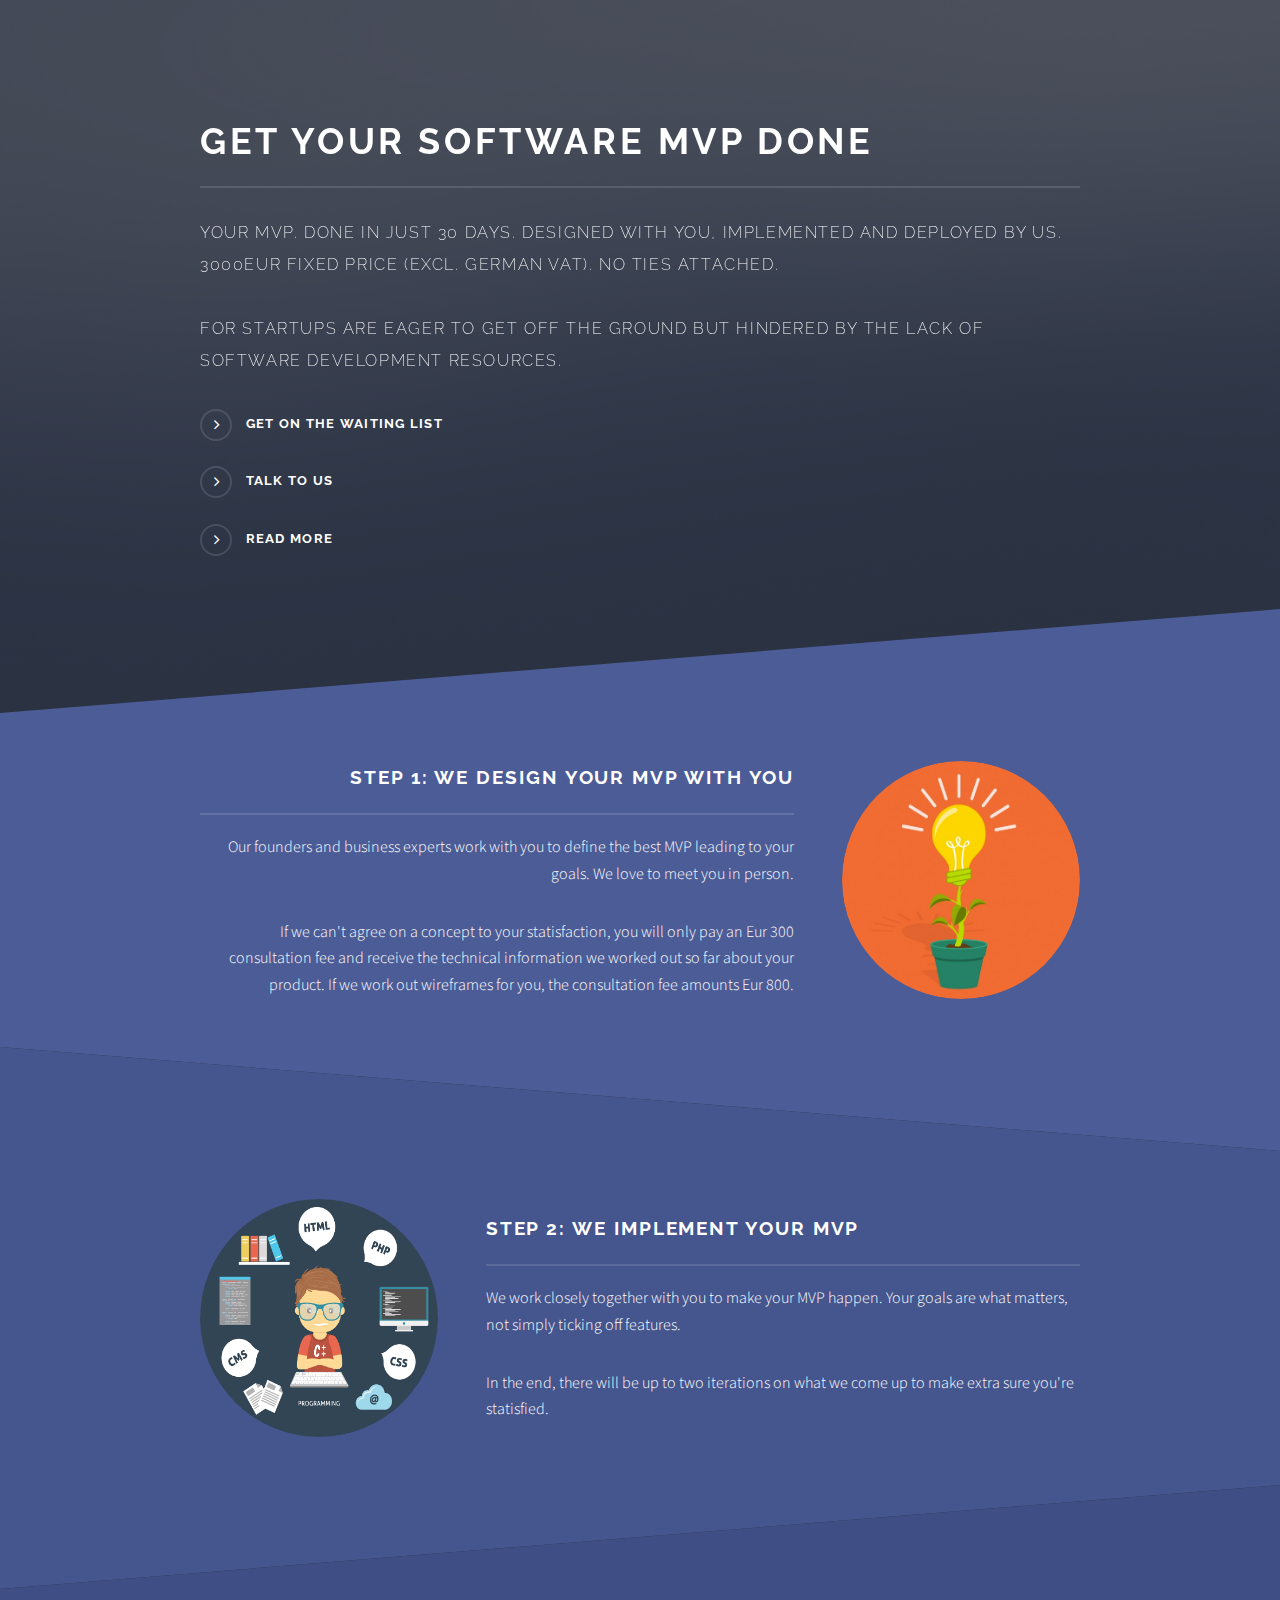
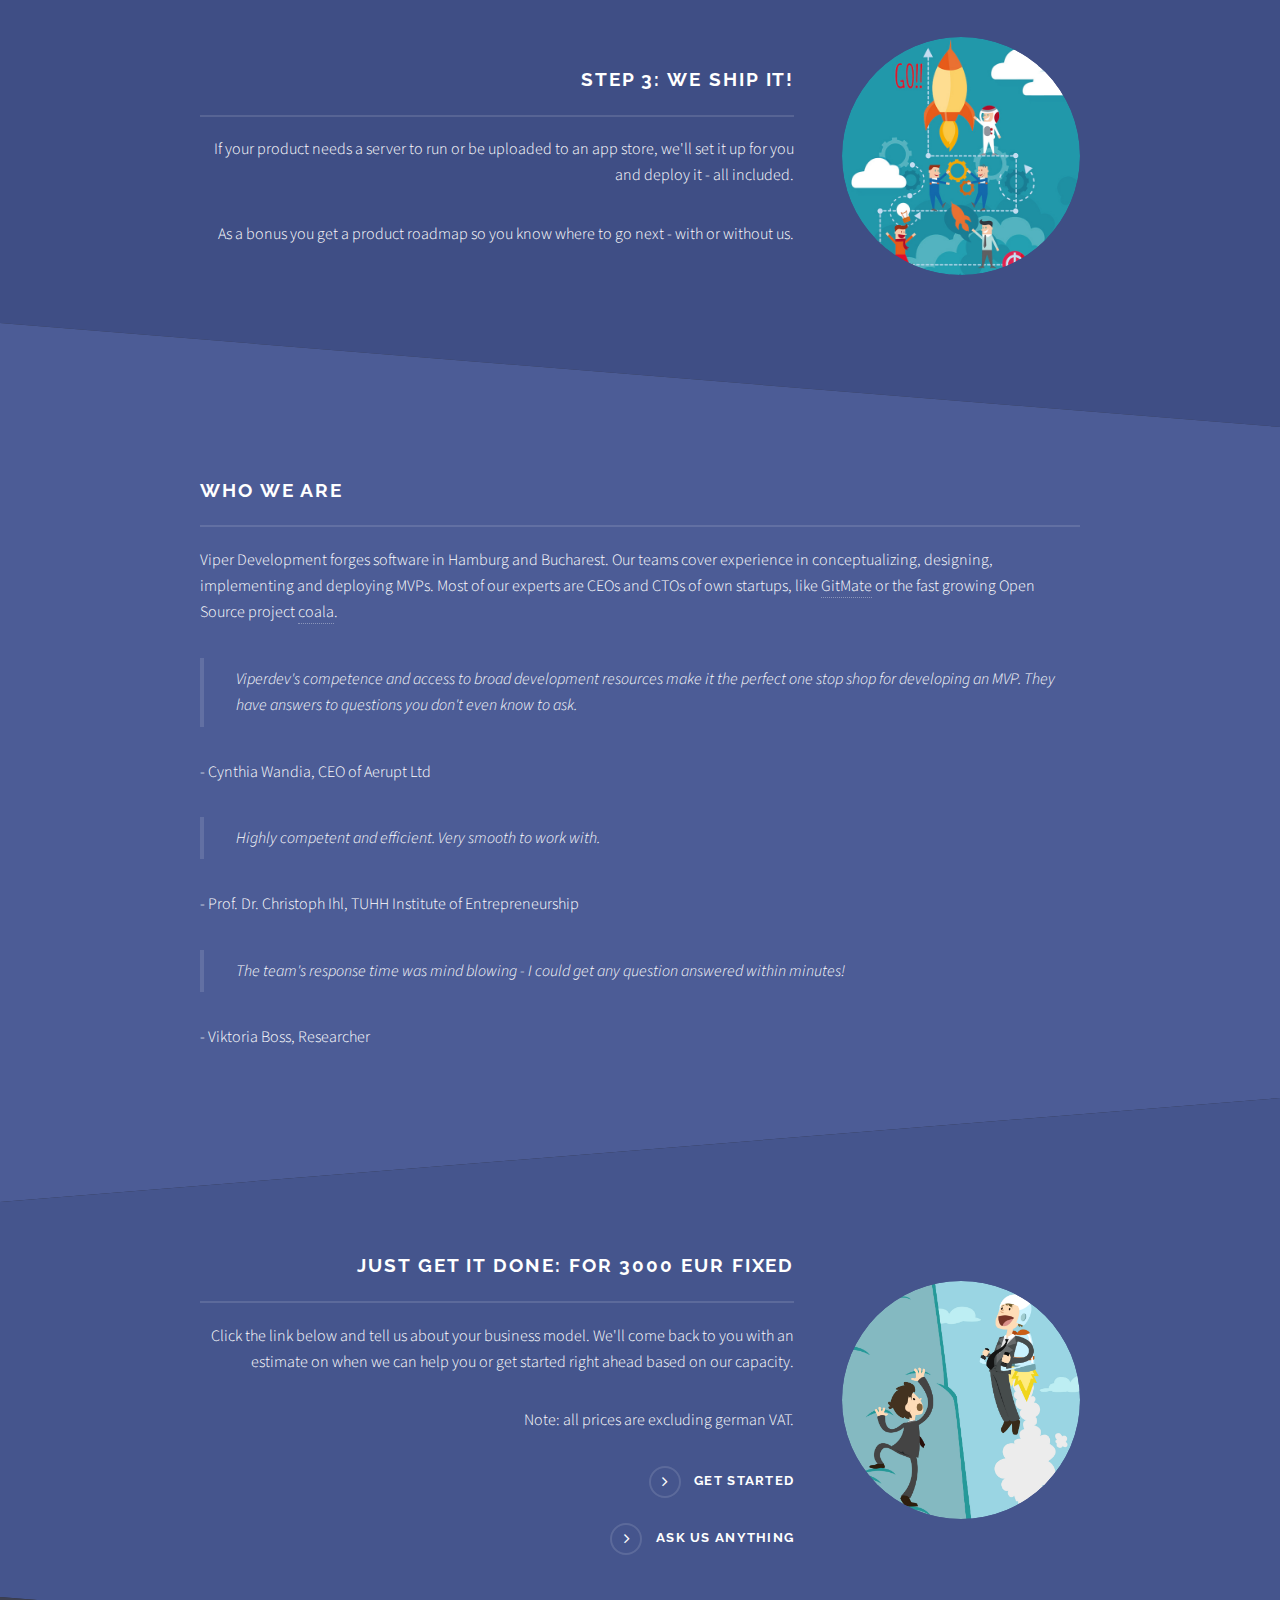
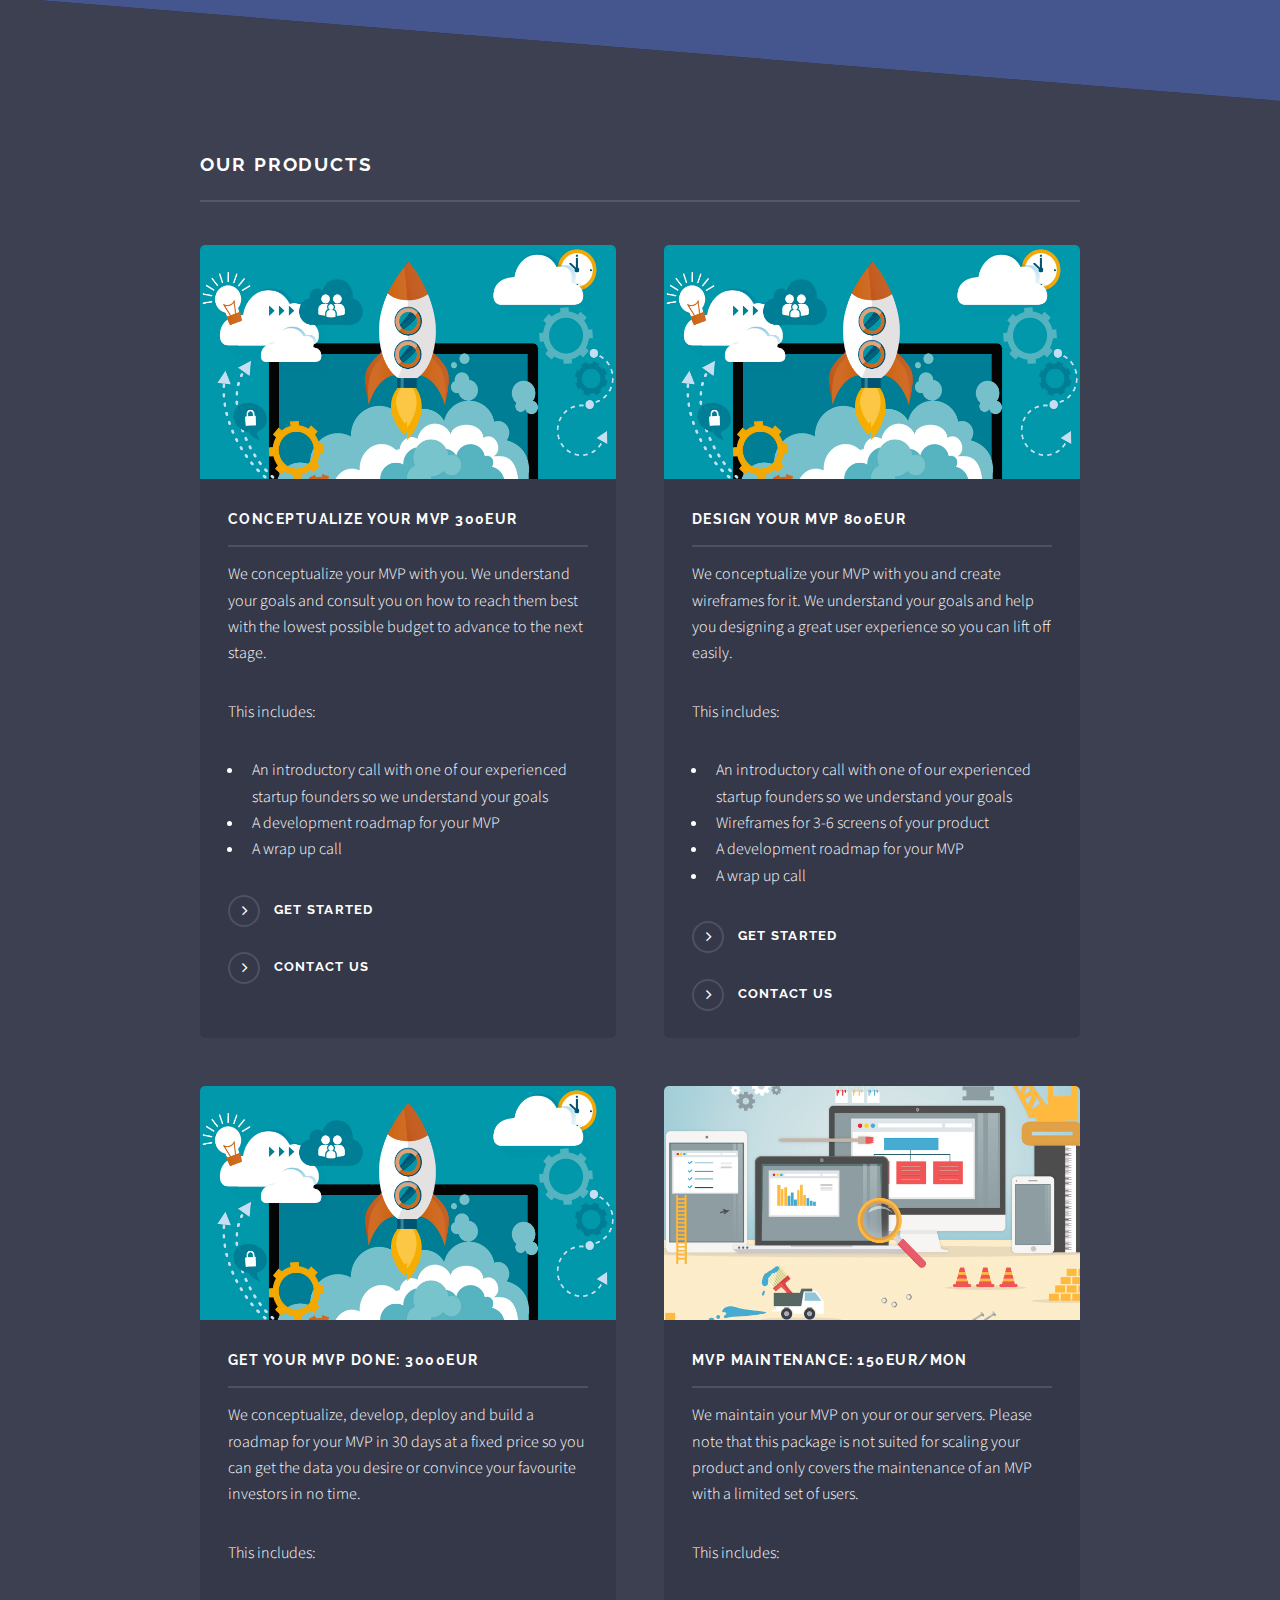
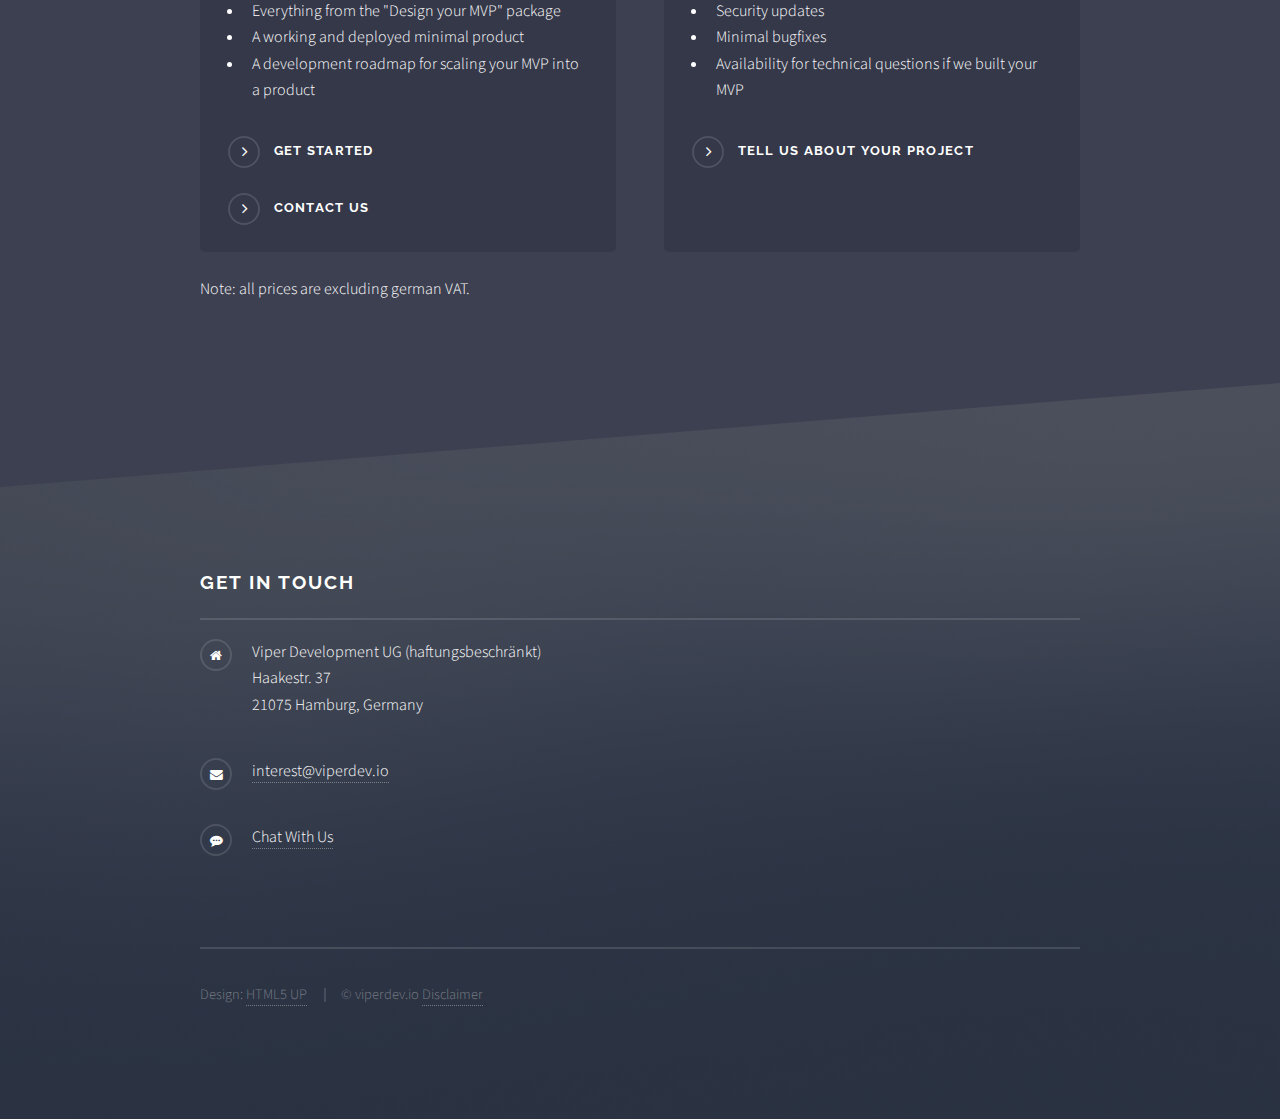
==== commit 0b657375: "Add contact us links" ====
--- a/index.html
+++ b/index.html
@@ -24,7 +24,7 @@
 					<section id="banner">
 						<div class="inner">
 							<h2>Get Your Software MVP Done</h2>
-							<p class="introduction-text">
+							<p>
 								Your MVP.
 								Done in just 30 Days.
 								Designed with you, implemented and deployed by us.
@@ -35,6 +35,7 @@
 								by the lack of software development resources.
 							</p>
 							<a href="https://viperdev.typeform.com/to/OsqWCH" class="special">Get On the Waiting List</a>
+							<a href="javascript:void(Tawk_API.toggle())" class="special">Talk to Us</a>
 							<a href="#one" class="special scrollTo">Read More</a>
 						</div>
 					</section>
@@ -57,6 +58,8 @@
 											will only pay an Eur 300 consultation fee and receive the
 											technical information we worked out so far about your
 											product.
+											If we work out wireframes for you, the consultation fee
+											amounts Eur 800.
 										</p>
 									</div>
 								</div>
@@ -138,12 +141,12 @@
 										<p>
 											Click the link below and tell us about your business model.
 											We'll come back to you with an estimate on when we can help
-											you or get started right ahead based on our free capacity.
+											you or get started right ahead based on our capacity.
 										</p>
 										<p>
 											Note: all prices are excluding german VAT.
 										</p>
-										<a href="https://viperdev.typeform.com/to/OsqWCH" class="special">Get On the Waiting List</a>
+										<a href="https://viperdev.typeform.com/to/OsqWCH" class="special">Get Started</a>
 										<a href="javascript:void(Tawk_API.toggle())" class="special">Ask Us Anything</a>
 									</div>
 								</div>
@@ -153,6 +156,45 @@
 								<div class="inner">
 									<h2 class="major">Our Products</h2>
 									<section class="features">
+										<article>
+											<a href="https://viperdev.typeform.com/to/OsqWCH" class="image"><img src="images/pic05.jpg" alt="" /></a>
+											<h3 class="major">Conceptualize Your MVP 300Eur</h3>
+											<p>
+												We conceptualize your MVP with you.
+												We understand your goals and consult you on how to reach them best
+												with the lowest possible budget to advance to the next stage.
+											</p>
+											<p>
+												This includes:
+												<ul>
+													<li>An introductory call with one of our experienced startup founders so we understand your goals</li>
+													<li>A development roadmap for your MVP</li>
+													<li>A wrap up call</li>
+												</ul>
+											</p>
+											<a href="https://viperdev.typeform.com/to/OsqWCH" class="special">Get Started</a>
+											<a href="mailto:interest@viperdev.io" class="special">Contact Us</a>
+										</article>
+										<article>
+											<a href="https://viperdev.typeform.com/to/OsqWCH" class="image"><img src="images/pic05.jpg" alt="" /></a>
+											<h3 class="major">Design Your MVP 800Eur</h3>
+											<p>
+												We conceptualize your MVP with you and create wireframes for it.
+												We understand your goals and help you designing a great user experience
+												so you can lift off easily.
+											</p>
+											<p>
+												This includes:
+												<ul>
+													<li>An introductory call with one of our experienced startup founders so we understand your goals</li>
+													<li>Wireframes for 3-6 screens of your product</li>
+													<li>A development roadmap for your MVP</li>
+													<li>A wrap up call</li>
+												</ul>
+											</p>
+											<a href="https://viperdev.typeform.com/to/OsqWCH" class="special">Get Started</a>
+											<a href="mailto:interest@viperdev.io" class="special">Contact Us</a>
+										</article>
 										<article>
 											<a href="https://viperdev.typeform.com/to/OsqWCH" class="image"><img src="images/pic05.jpg" alt="" /></a>
 											<h3 class="major">Get Your MVP Done: 3000Eur</h3>
@@ -161,17 +203,33 @@
 												your MVP in 30 days at a fixed price so you can get the data
 												you desire or convince your favourite investors in no time.
 											</p>
-											<a href="https://viperdev.typeform.com/to/OsqWCH" class="special">Get On the Waiting List</a>
+											<p>
+												This includes:
+												<ul>
+													<li>Everything from the "Design your MVP" package</li>
+													<li>A working and deployed minimal product</li>
+													<li>A development roadmap for scaling your MVP into a product</li>
+												</ul>
+											</p>
+											<a href="https://viperdev.typeform.com/to/OsqWCH" class="special">Get Started</a>
+											<a href="mailto:interest@viperdev.io" class="special">Contact Us</a>
 										</article>
 										<article>
 											<a href="#" class="image"><img src="images/pic06.jpg" alt="" /></a>
-											<h3 class="major">MVP Maintenance: 100Eur/Mon</h3>
-											<p>
-												If your MVP requires maintenance and the occasional
-												bugfix we can help you out. Please note that this
+											<h3 class="major">MVP Maintenance: 150Eur/Mon</h3>
+											<p>
+												We maintain your MVP on your or our servers. Please note that this
 												package is not suited for scaling your product and
 												only covers the maintenance of an MVP with a limited
 												set of users.
+											</p>
+											<p>
+												This includes:
+												<ul>
+													<li>Security updates</li>
+													<li>Minimal bugfixes</li>
+													<li>Availability for technical questions if we built your MVP</li>
+												</ul>
 											</p>
 											<a href="mailto:interest@viperdev.io" class="special">Tell Us About Your Project</a>
 										</article>
@@ -190,7 +248,7 @@
 							<h2 class="major">Get in touch</h2>
 							<ul class="contact">
 								<li class="fa-home">
-									Viper Development<br />
+									Viper Development UG (haftungsbeschränkt)<br />
 									Haakestr. 37<br />
 									21075 Hamburg, Germany
 								</li>
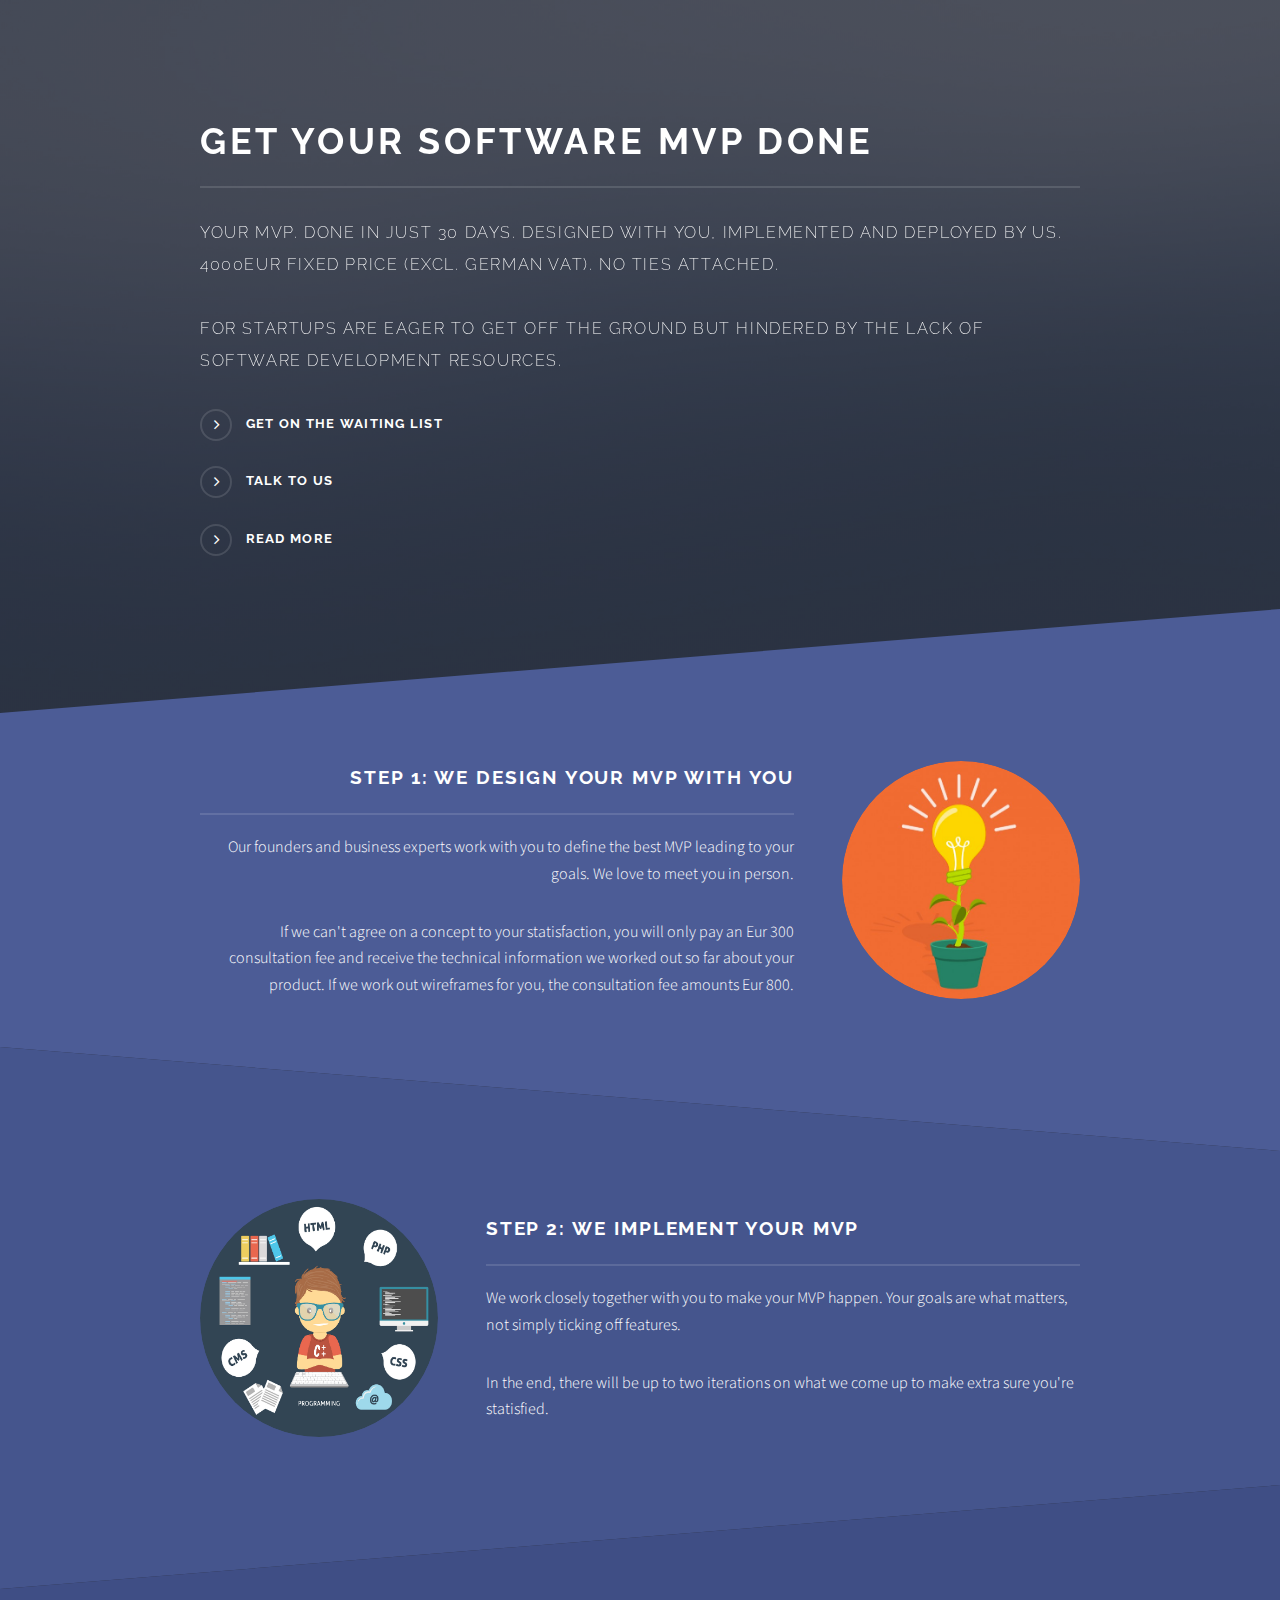
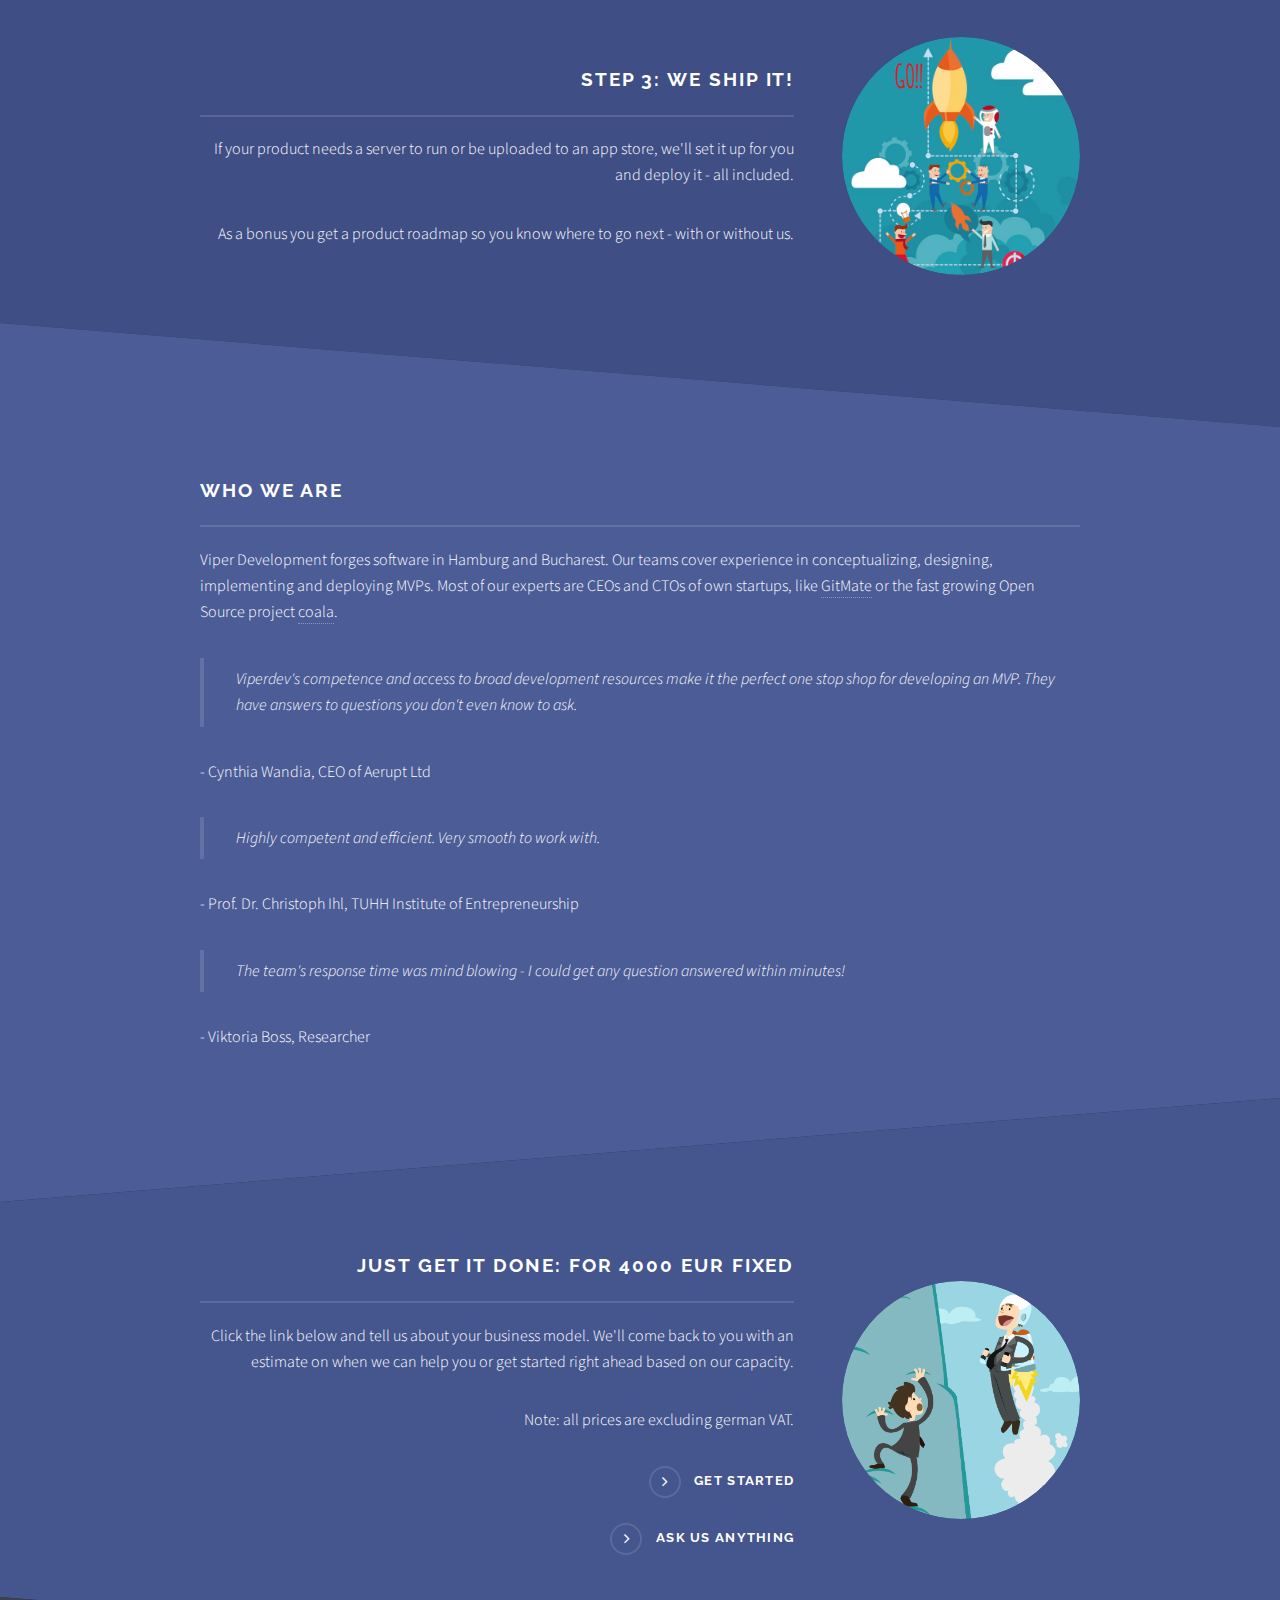
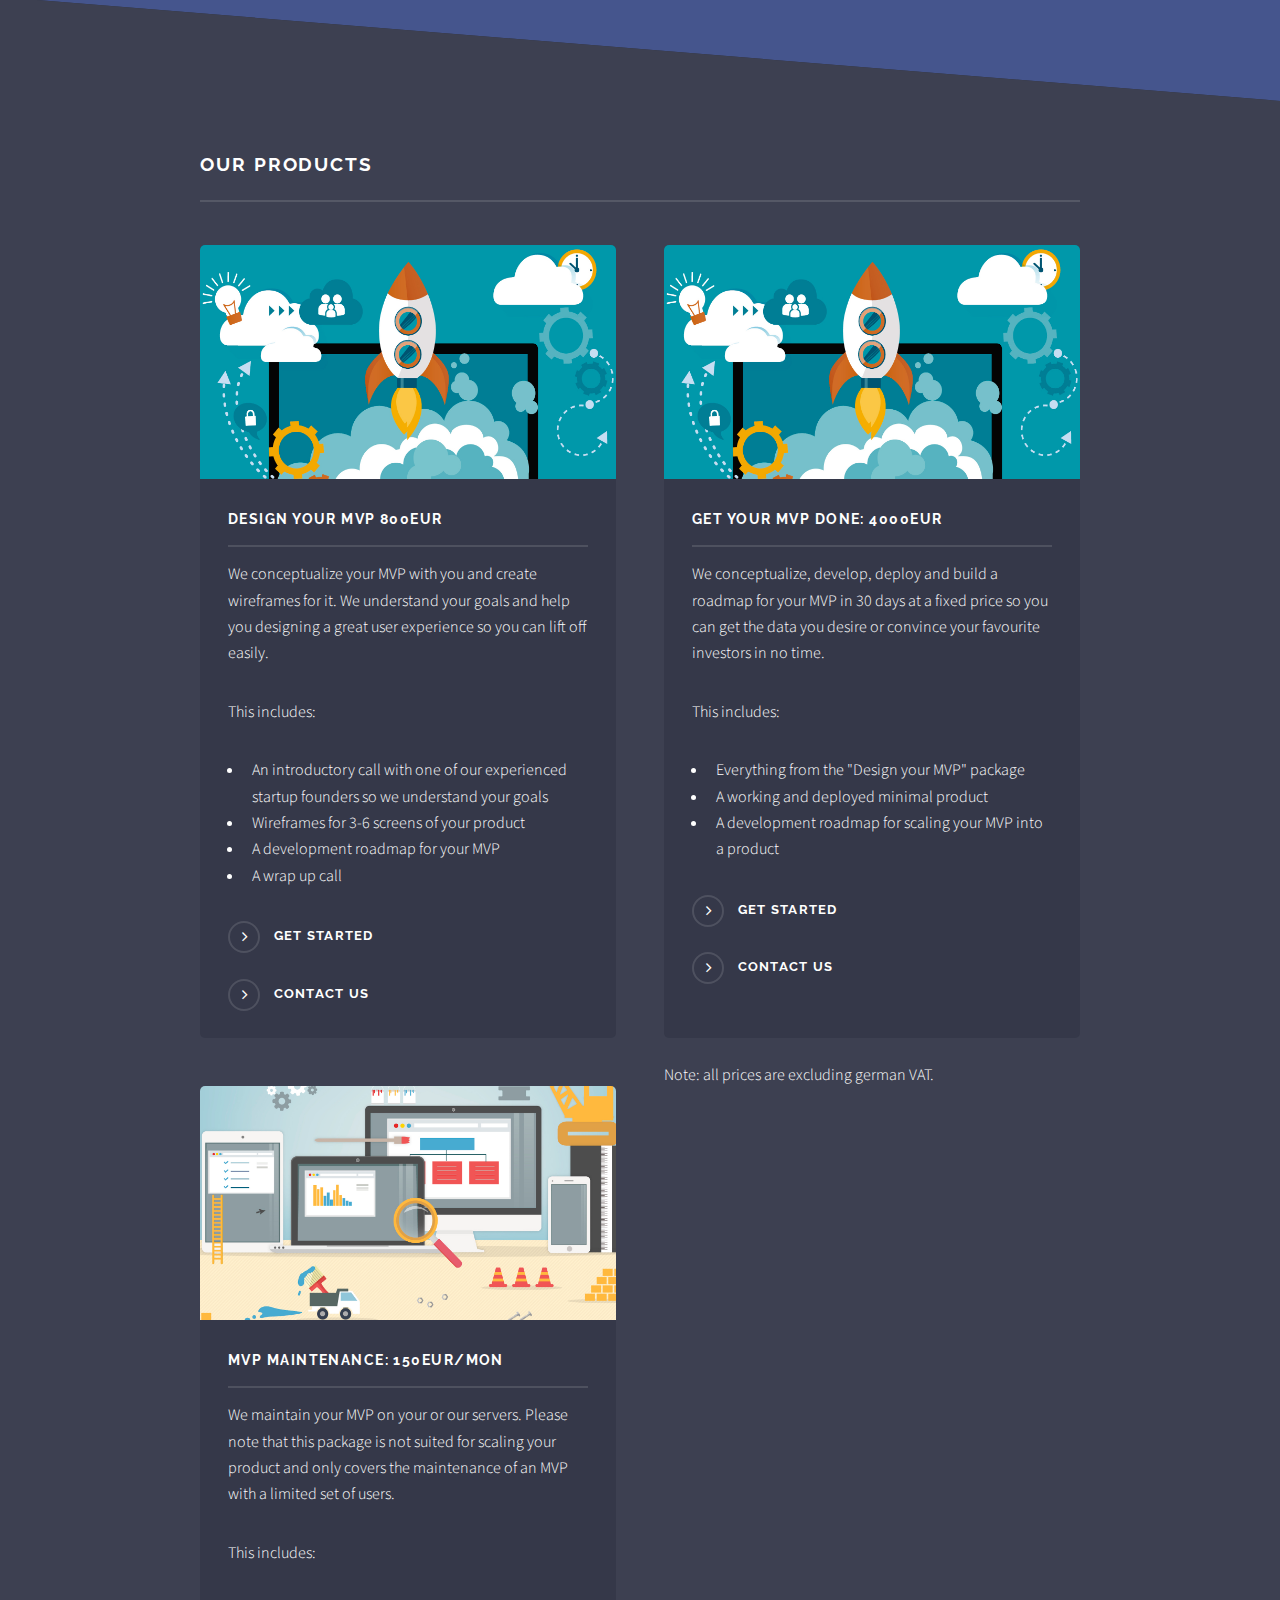
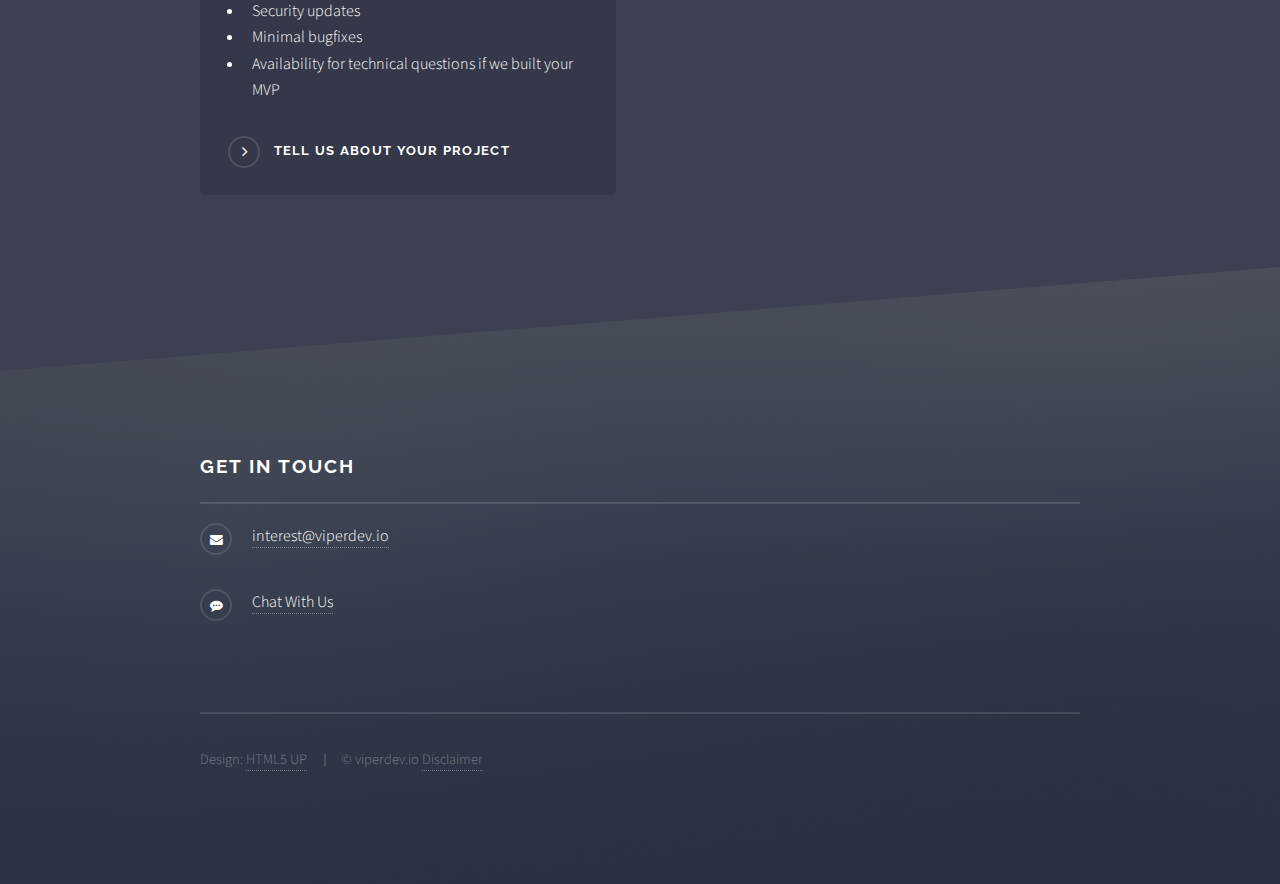
==== commit 4f59e968: "raise price" ====
--- a/index.html
+++ b/index.html
@@ -28,7 +28,7 @@
 								Your MVP.
 								Done in just 30 Days.
 								Designed with you, implemented and deployed by us.
-								3000EUR fixed price (excl. german VAT). No ties attached.
+								4000EUR fixed price (excl. german VAT). No ties attached.
 							</p>
 							<p>
 								For startups are eager to get off the ground but hindered
@@ -137,7 +137,7 @@
 								<div class="inner">
 									<a href="#" class="image"><img src="images/business_1.jpg" alt="" /></a>
 									<div class="content">
-										<h2 class="major">Just Get it Done: For 3000 Eur Fixed</h2>
+										<h2 class="major">Just Get it Done: For 4000 Eur Fixed</h2>
 										<p>
 											Click the link below and tell us about your business model.
 											We'll come back to you with an estimate on when we can help
@@ -156,25 +156,6 @@
 								<div class="inner">
 									<h2 class="major">Our Products</h2>
 									<section class="features">
-										<article>
-											<a href="https://viperdev.typeform.com/to/OsqWCH" class="image"><img src="images/pic05.jpg" alt="" /></a>
-											<h3 class="major">Conceptualize Your MVP 300Eur</h3>
-											<p>
-												We conceptualize your MVP with you.
-												We understand your goals and consult you on how to reach them best
-												with the lowest possible budget to advance to the next stage.
-											</p>
-											<p>
-												This includes:
-												<ul>
-													<li>An introductory call with one of our experienced startup founders so we understand your goals</li>
-													<li>A development roadmap for your MVP</li>
-													<li>A wrap up call</li>
-												</ul>
-											</p>
-											<a href="https://viperdev.typeform.com/to/OsqWCH" class="special">Get Started</a>
-											<a href="mailto:interest@viperdev.io" class="special">Contact Us</a>
-										</article>
 										<article>
 											<a href="https://viperdev.typeform.com/to/OsqWCH" class="image"><img src="images/pic05.jpg" alt="" /></a>
 											<h3 class="major">Design Your MVP 800Eur</h3>
@@ -197,7 +178,7 @@
 										</article>
 										<article>
 											<a href="https://viperdev.typeform.com/to/OsqWCH" class="image"><img src="images/pic05.jpg" alt="" /></a>
-											<h3 class="major">Get Your MVP Done: 3000Eur</h3>
+											<h3 class="major">Get Your MVP Done: 4000Eur</h3>
 											<p>
 												We conceptualize, develop, deploy and build a roadmap for
 												your MVP in 30 days at a fixed price so you can get the data
@@ -247,11 +228,6 @@
 						<div class="inner">
 							<h2 class="major">Get in touch</h2>
 							<ul class="contact">
-								<li class="fa-home">
-									Viper Development UG (haftungsbeschränkt)<br />
-									Haakestr. 37<br />
-									21075 Hamburg, Germany
-								</li>
 								<li class="fa-envelope"><a href="mailto:interest@viperdev.io">interest@viperdev.io</a></li>
 								<li class="fa-commenting"><a href="javascript:void(Tawk_API.toggle())">Chat With Us</a></li>
 							</ul>
@@ -281,6 +257,18 @@
 			<script src="assets/js/util.js"></script>
 			<!--[if lte IE 8]><script src="assets/js/ie/respond.min.js"></script><![endif]-->
 			<script src="assets/js/main.js"></script>
+			<script type="text/javascript">
+_linkedin_data_partner_id = "86956";
+</script><script type="text/javascript">
+(function(){var s = document.getElementsByTagName("script")[0];
+var b = document.createElement("script");
+b.type = "text/javascript";b.async = true;
+b.src = "https://snap.licdn.com/li.lms-analytics/insight.min.js";
+s.parentNode.insertBefore(b, s);})();
+</script>
+<noscript>
+<img height="1" width="1" style="display:none;" alt="" src="https://dc.ads.linkedin.com/collect/?pid=86956&fmt=gif" />
+</noscript>
 
 	</body>
 </html>
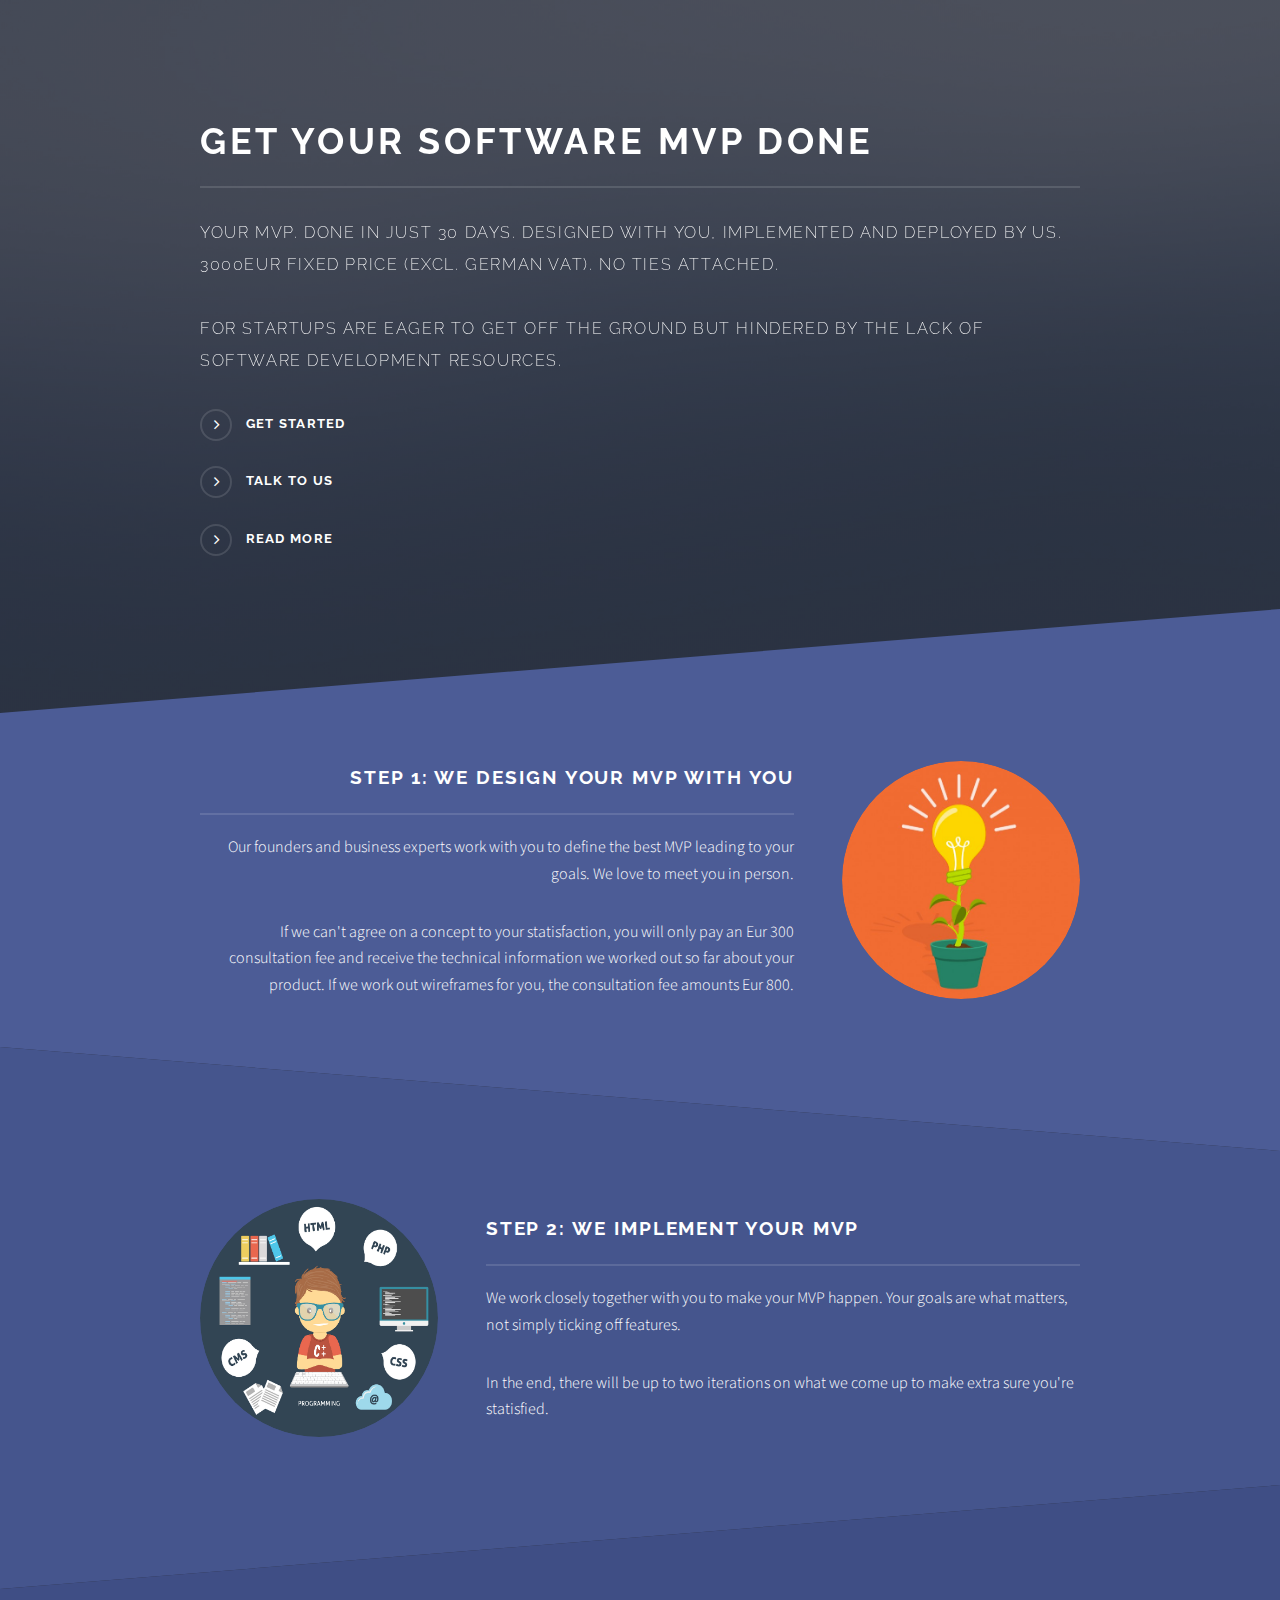
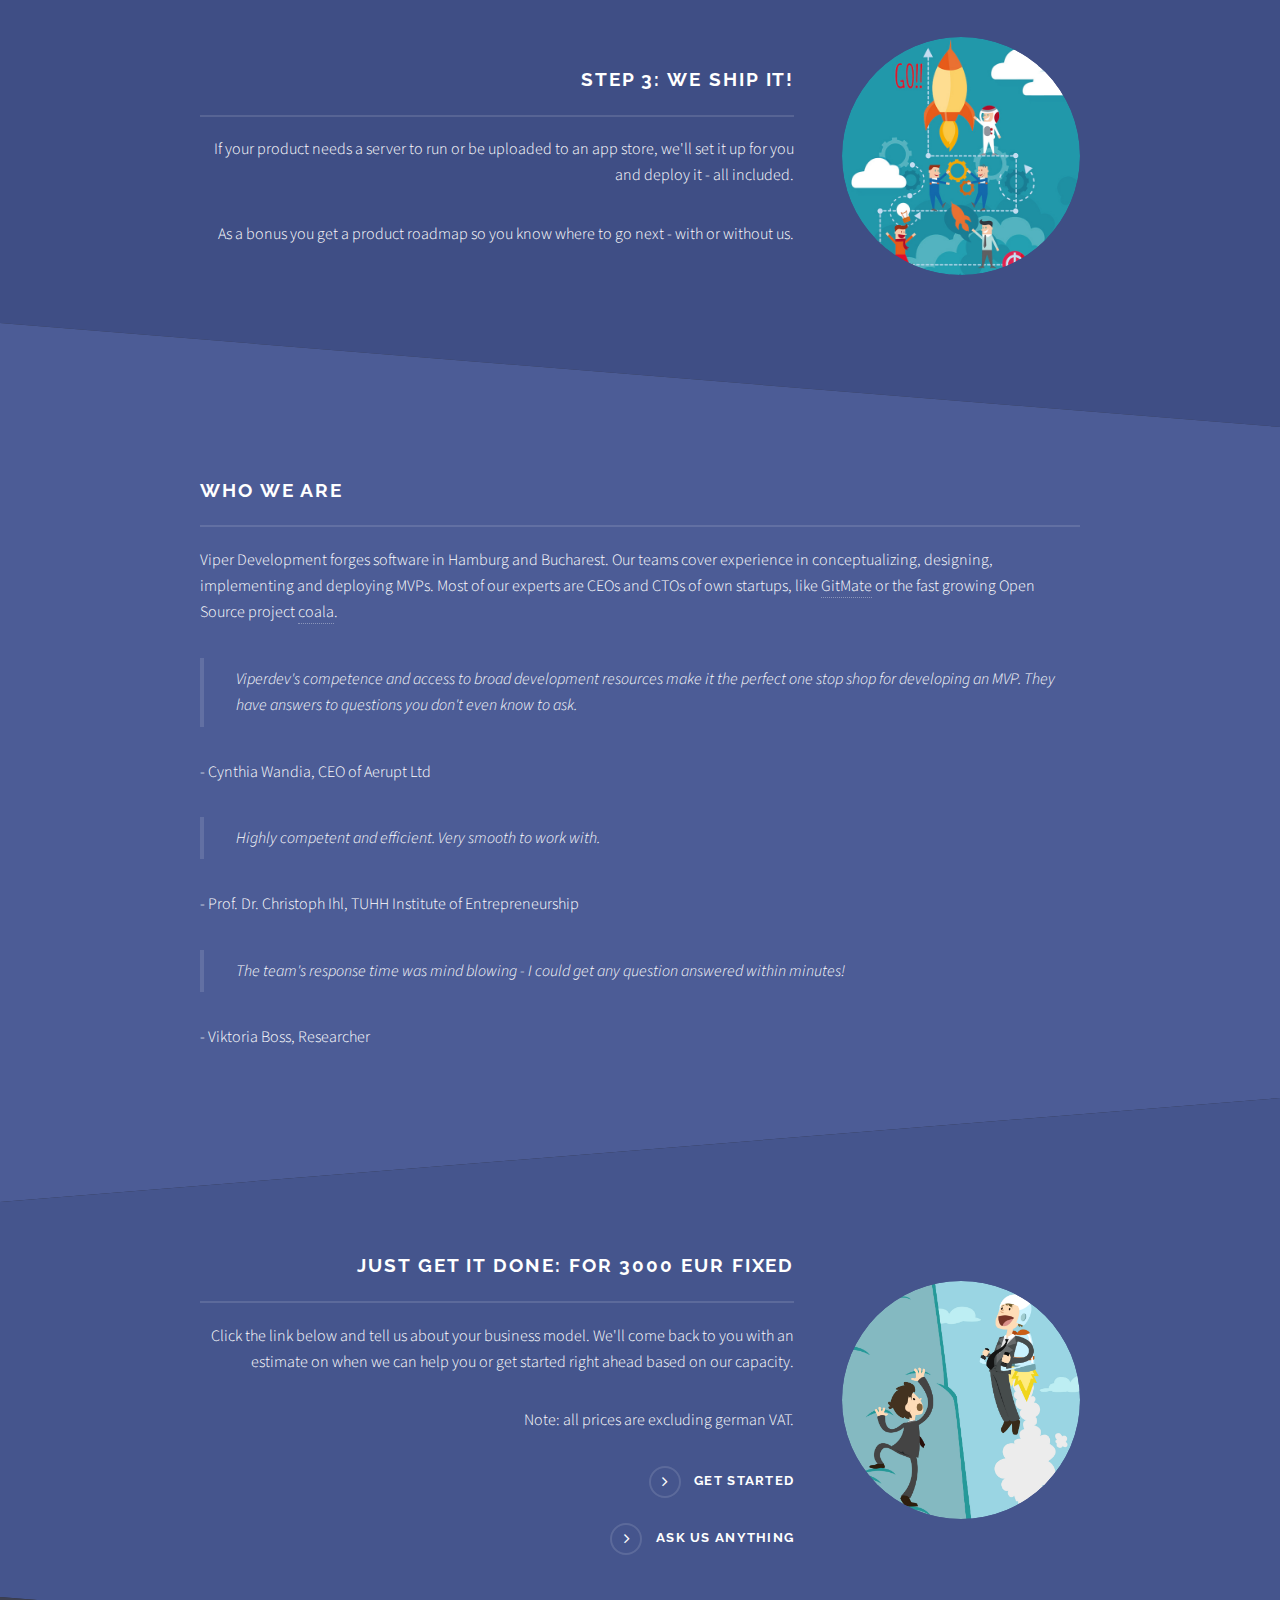
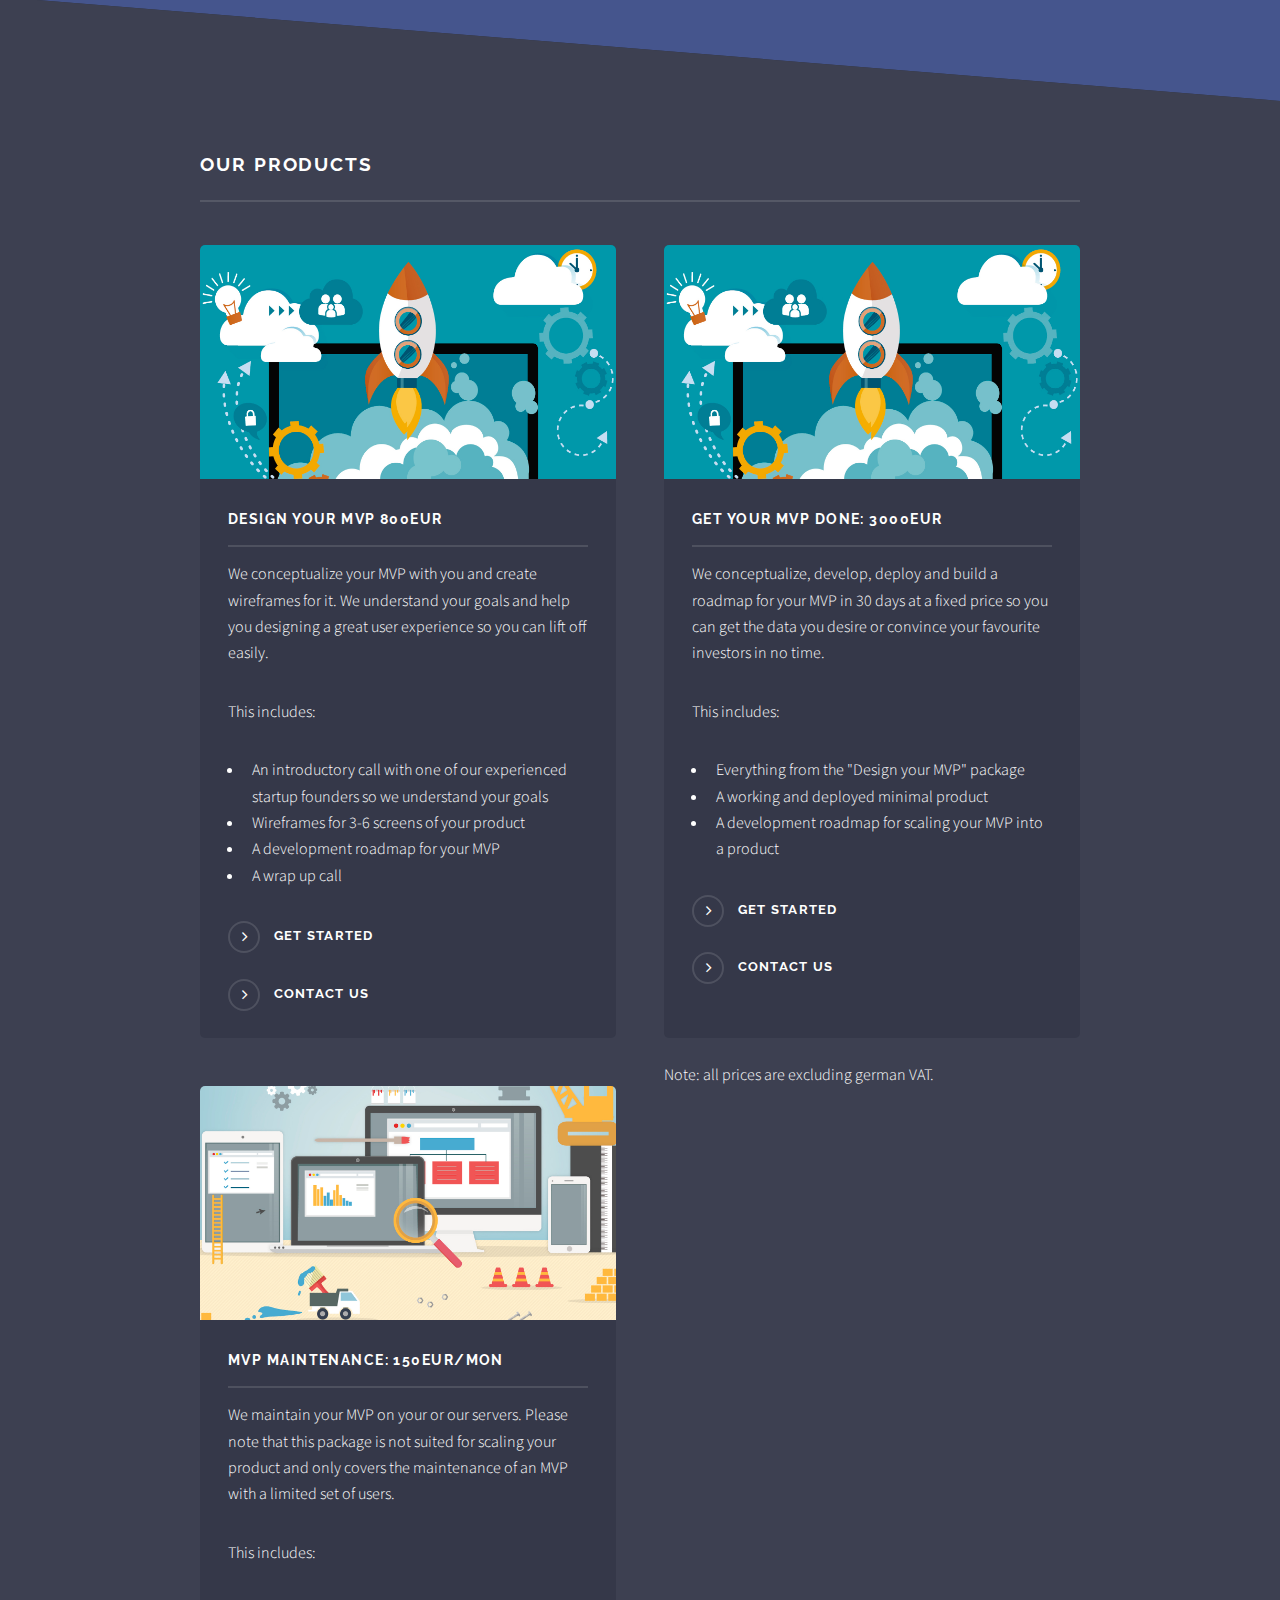
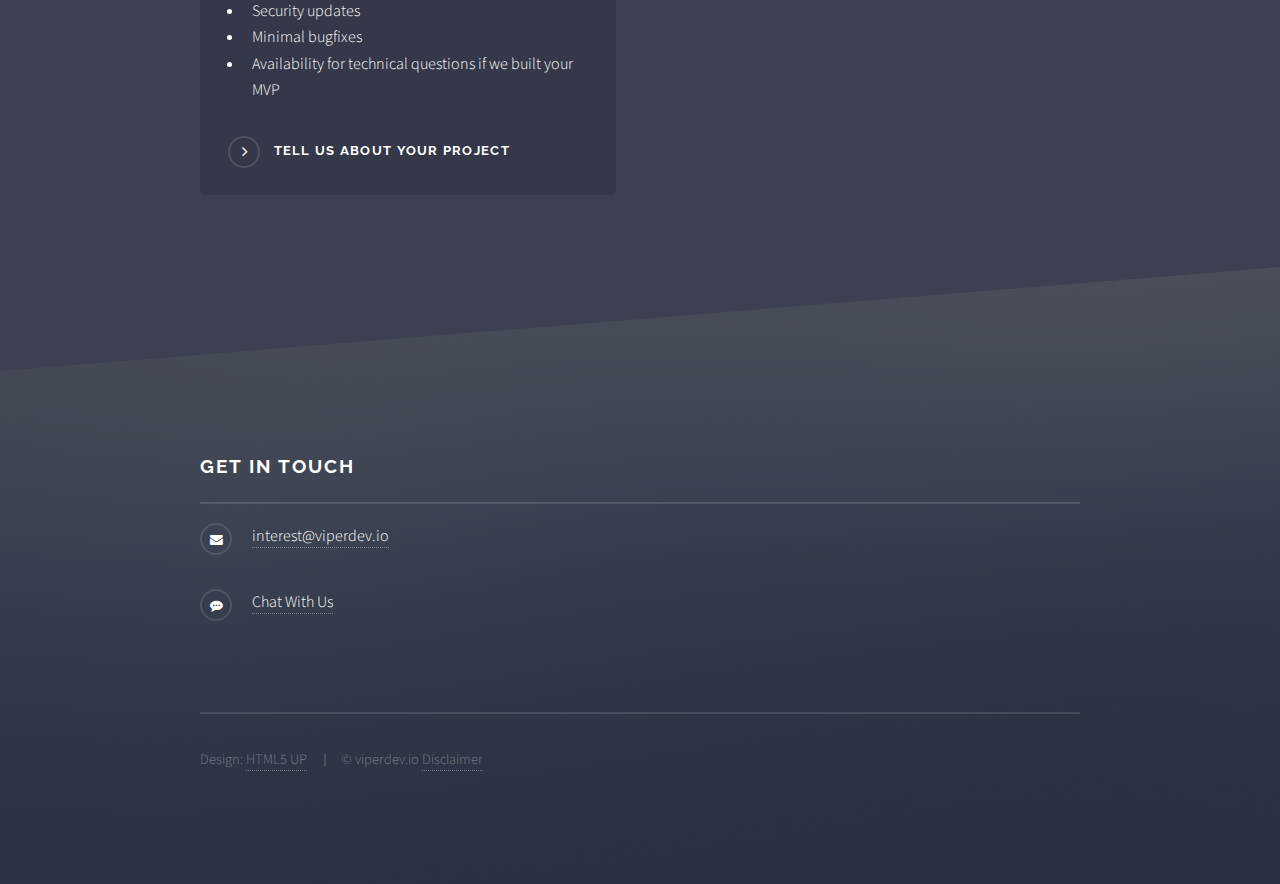
==== commit b1657be5: "Get started with wiliam" ====
--- a/index.html
+++ b/index.html
@@ -28,13 +28,13 @@
 								Your MVP.
 								Done in just 30 Days.
 								Designed with you, implemented and deployed by us.
-								4000EUR fixed price (excl. german VAT). No ties attached.
+								3000EUR fixed price (excl. german VAT). No ties attached.
 							</p>
 							<p>
 								For startups are eager to get off the ground but hindered
 								by the lack of software development resources.
 							</p>
-							<a href="https://viperdev.typeform.com/to/OsqWCH" class="special">Get On the Waiting List</a>
+							<a href="https://calendly.com/wiliam-bognar" class="special">Get Started</a>
 							<a href="javascript:void(Tawk_API.toggle())" class="special">Talk to Us</a>
 							<a href="#one" class="special scrollTo">Read More</a>
 						</div>
@@ -137,7 +137,7 @@
 								<div class="inner">
 									<a href="#" class="image"><img src="images/business_1.jpg" alt="" /></a>
 									<div class="content">
-										<h2 class="major">Just Get it Done: For 4000 Eur Fixed</h2>
+										<h2 class="major">Just Get it Done: For 3000 Eur Fixed</h2>
 										<p>
 											Click the link below and tell us about your business model.
 											We'll come back to you with an estimate on when we can help
@@ -146,7 +146,7 @@
 										<p>
 											Note: all prices are excluding german VAT.
 										</p>
-										<a href="https://viperdev.typeform.com/to/OsqWCH" class="special">Get Started</a>
+										<a href="https://calendly.com/wiliam-bognar" class="special">Get Started</a>
 										<a href="javascript:void(Tawk_API.toggle())" class="special">Ask Us Anything</a>
 									</div>
 								</div>
@@ -157,7 +157,7 @@
 									<h2 class="major">Our Products</h2>
 									<section class="features">
 										<article>
-											<a href="https://viperdev.typeform.com/to/OsqWCH" class="image"><img src="images/pic05.jpg" alt="" /></a>
+											<a href="https://calendly.com/wiliam-bognar" class="image"><img src="images/pic05.jpg" alt="" /></a>
 											<h3 class="major">Design Your MVP 800Eur</h3>
 											<p>
 												We conceptualize your MVP with you and create wireframes for it.
@@ -173,12 +173,12 @@
 													<li>A wrap up call</li>
 												</ul>
 											</p>
-											<a href="https://viperdev.typeform.com/to/OsqWCH" class="special">Get Started</a>
+											<a href="https://calendly.com/wiliam-bognar" class="special">Get Started</a>
 											<a href="mailto:interest@viperdev.io" class="special">Contact Us</a>
 										</article>
 										<article>
-											<a href="https://viperdev.typeform.com/to/OsqWCH" class="image"><img src="images/pic05.jpg" alt="" /></a>
-											<h3 class="major">Get Your MVP Done: 4000Eur</h3>
+											<a href="https://calendly.com/wiliam-bognar" class="image"><img src="images/pic05.jpg" alt="" /></a>
+											<h3 class="major">Get Your MVP Done: 3000Eur</h3>
 											<p>
 												We conceptualize, develop, deploy and build a roadmap for
 												your MVP in 30 days at a fixed price so you can get the data
@@ -192,7 +192,7 @@
 													<li>A development roadmap for scaling your MVP into a product</li>
 												</ul>
 											</p>
-											<a href="https://viperdev.typeform.com/to/OsqWCH" class="special">Get Started</a>
+											<a href="https://calendly.com/wiliam-bognar" class="special">Get Started</a>
 											<a href="mailto:interest@viperdev.io" class="special">Contact Us</a>
 										</article>
 										<article>
@@ -266,6 +266,14 @@
 b.src = "https://snap.licdn.com/li.lms-analytics/insight.min.js";
 s.parentNode.insertBefore(b, s);})();
 </script>
+<script type="text/javascript">
+    window.smartlook||(function(d) {
+    var o=smartlook=function(){ o.api.push(arguments)},h=d.getElementsByTagName('head')[0];
+    var c=d.createElement('script');o.api=new Array();c.async=true;c.type='text/javascript';
+    c.charset='utf-8';c.src='https://rec.smartlook.com/recorder.js';h.appendChild(c);
+    })(document);
+    smartlook('init', '471140b6cda2ea5845fec60352a6af55dc5a91ee');
+</script>
 <noscript>
 <img height="1" width="1" style="display:none;" alt="" src="https://dc.ads.linkedin.com/collect/?pid=86956&fmt=gif" />
 </noscript>
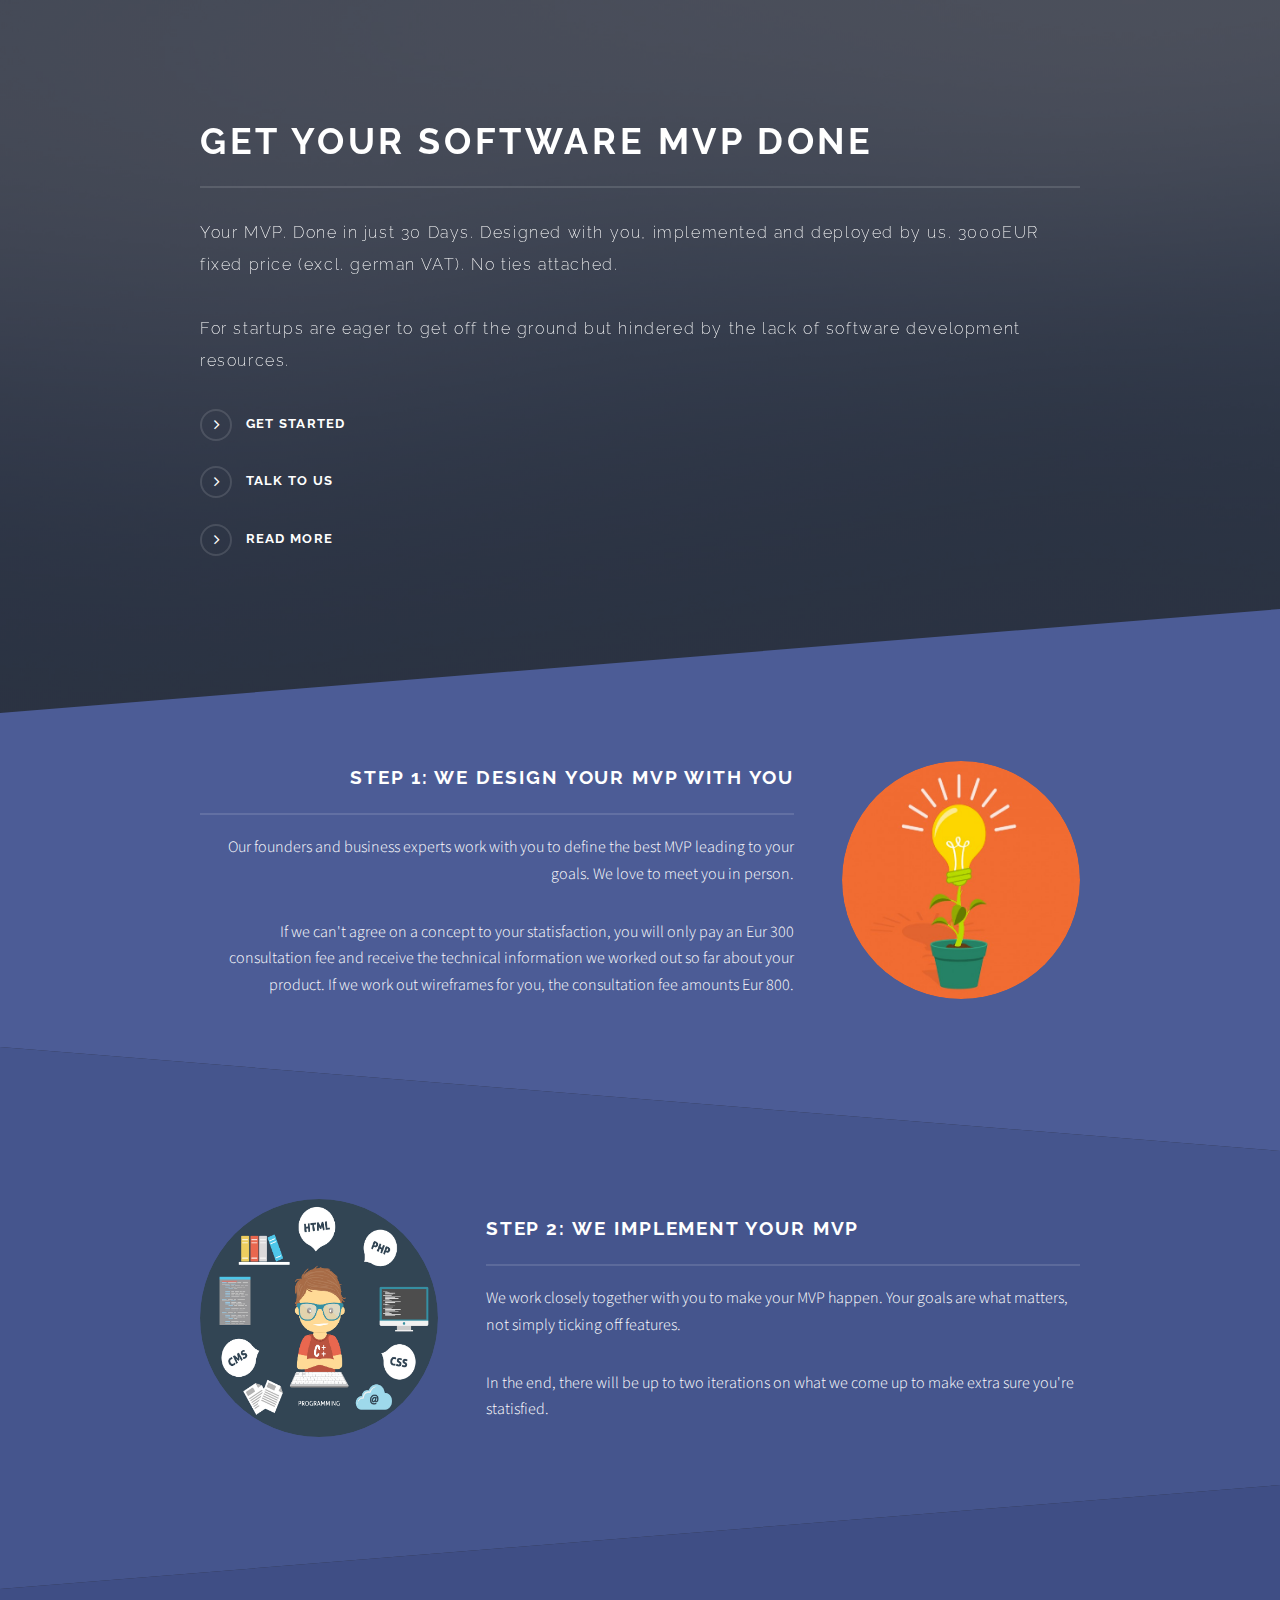
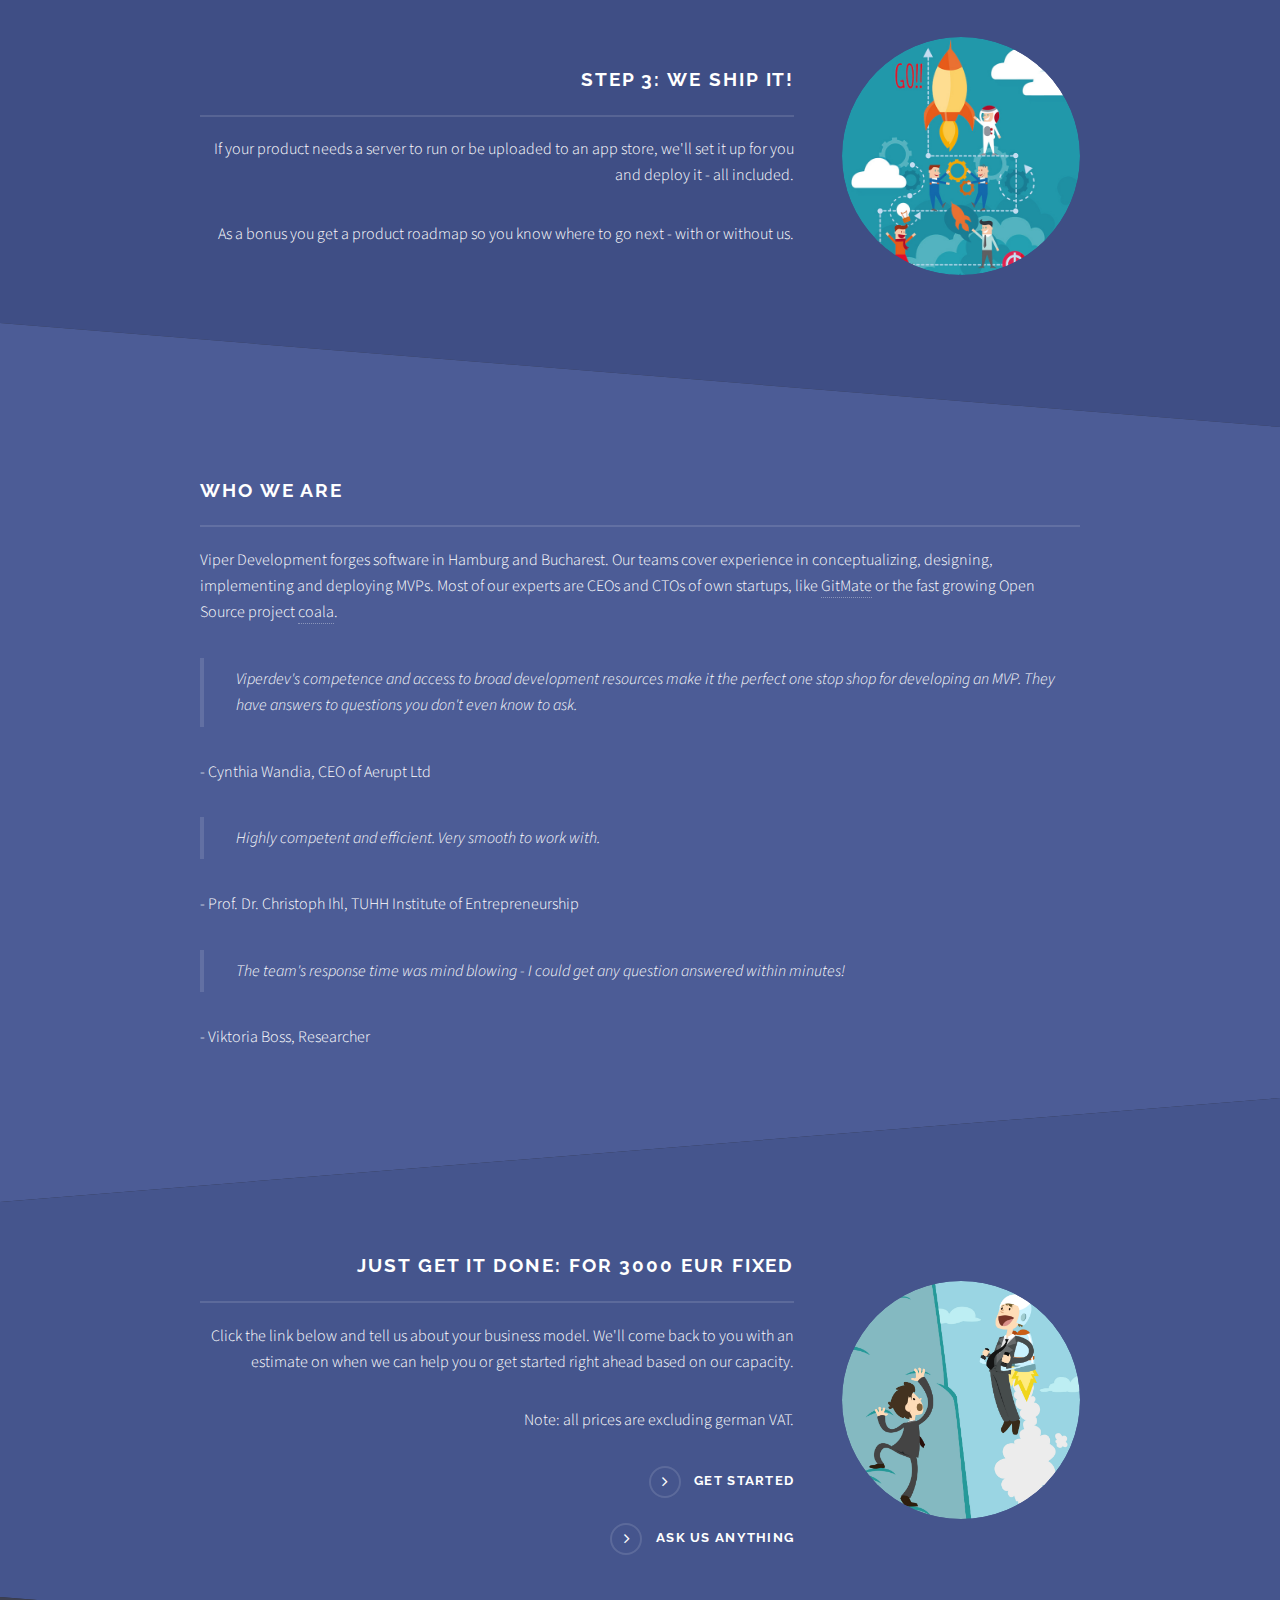
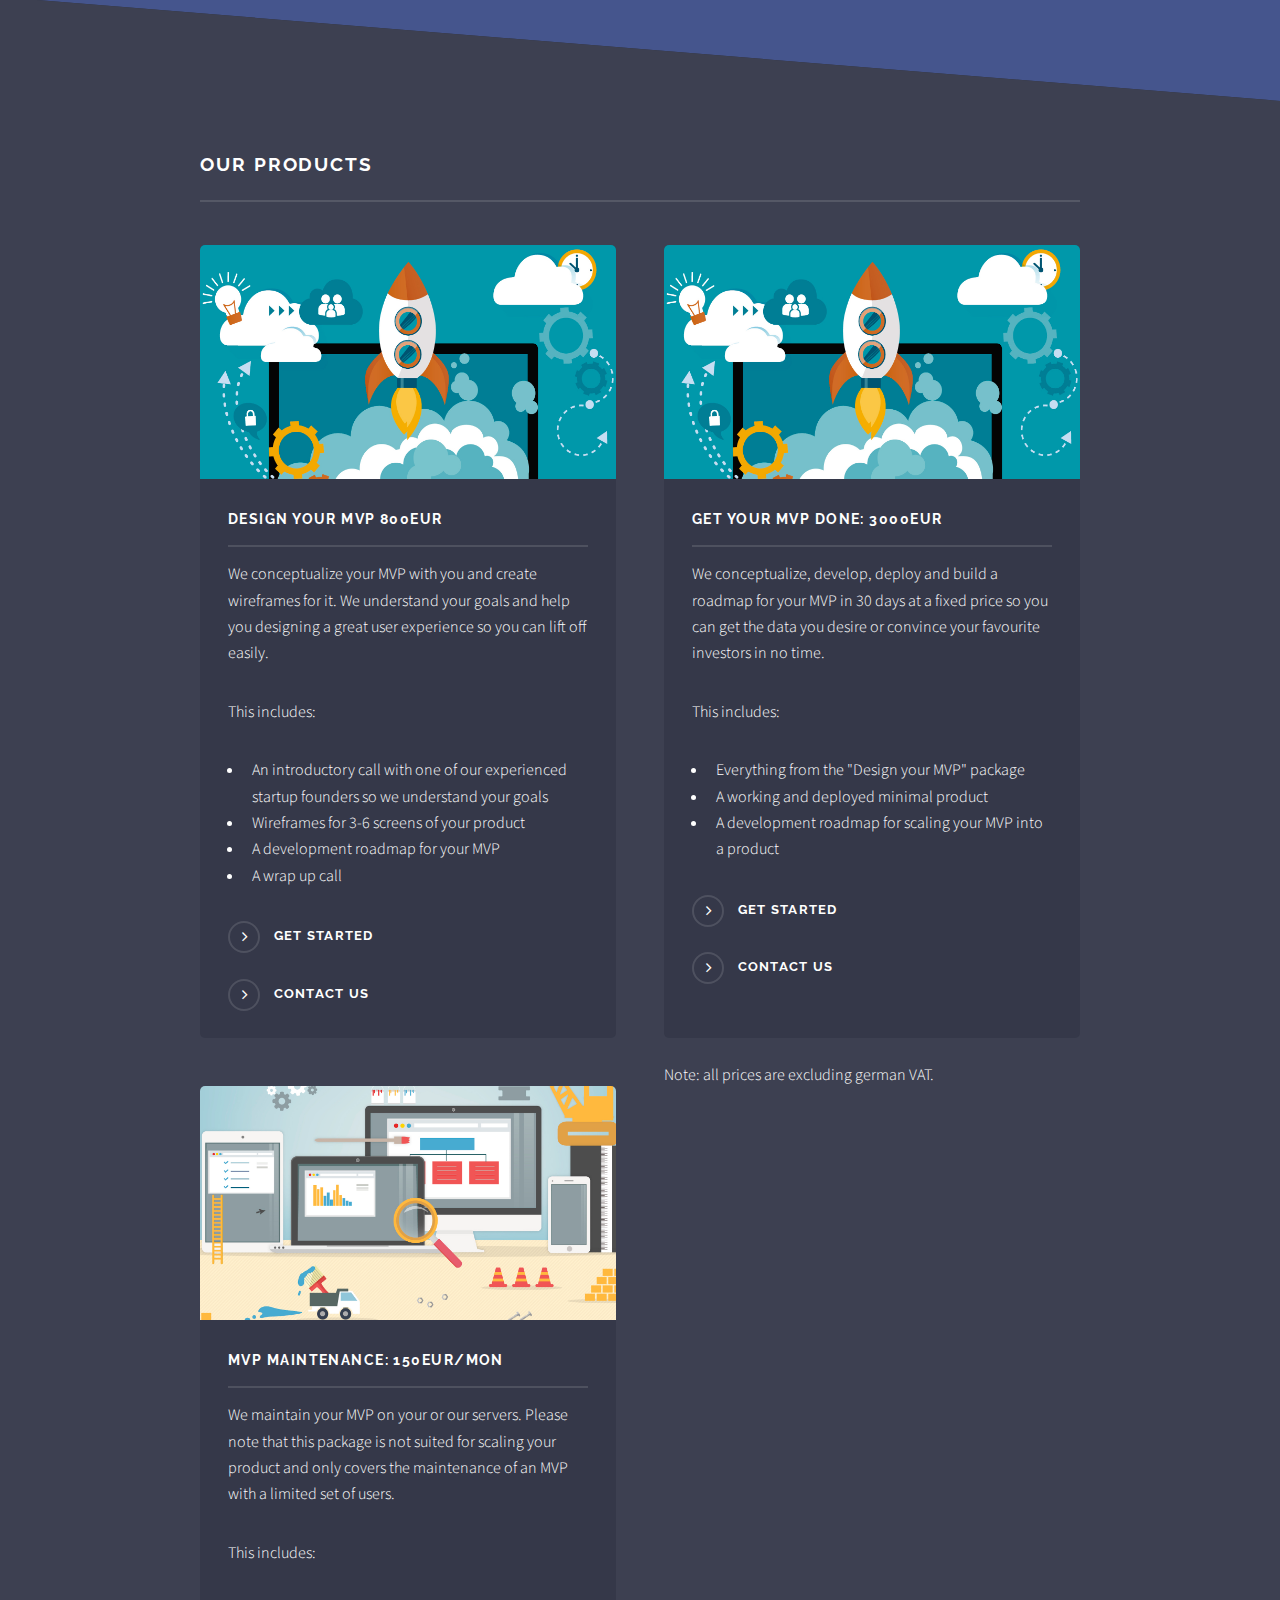
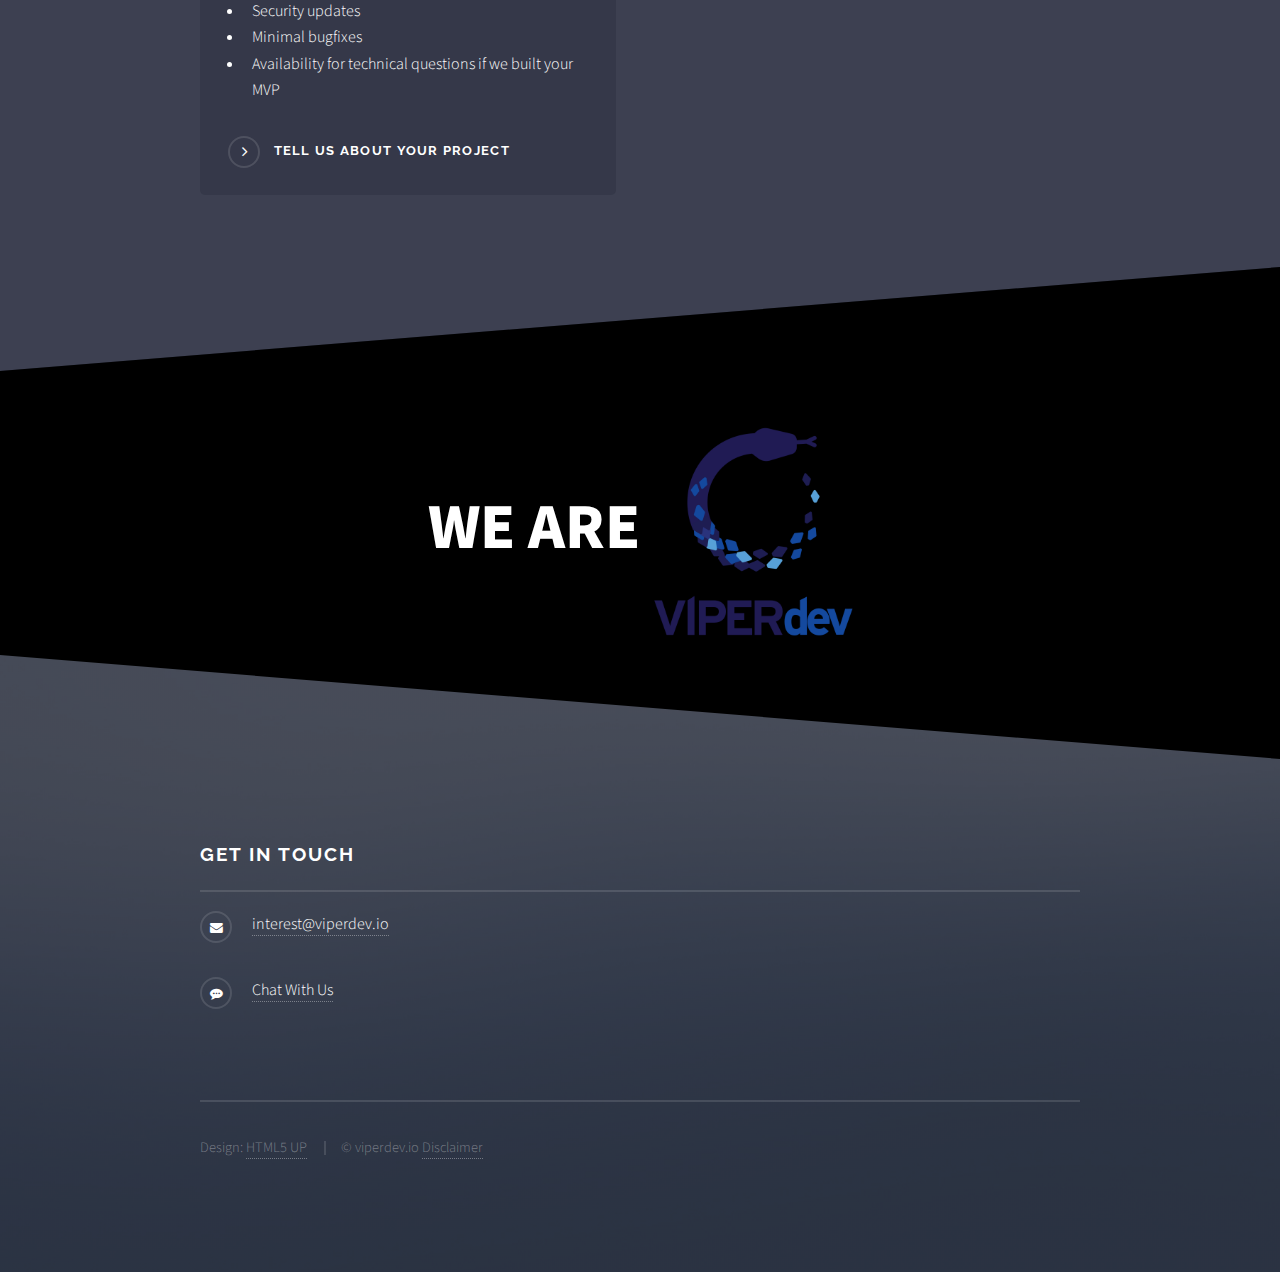
==== commit 16fad1c0: "logo: Add a section for logo" ====
--- a/index.html
+++ b/index.html
@@ -19,6 +19,9 @@
 
 		<!-- Page Wrapper -->
 			<div id="page-wrapper">
+
+					
+
 
 				<!-- Banner -->
 					<section id="banner">
@@ -221,7 +224,21 @@
 								</div>
 							</section>
 
+
+							<section id="seven" class="wrapper spotlight style7">
+								<div class="inner">
+									<div class="logo-div">
+											<div class="text">WE ARE</div>
+											<div class="mimage">
+												<img class="logo-img" src="./images/logo.png">
+											</div>
+									</div>									
+								</div>
+							</section>
+
 					</section>
+
+
 
 				<!-- Footer -->
 					<section id="footer">
--- a/assets/css/main.css
+++ b/assets/css/main.css
@@ -1,3703 +1,3271 @@
 @import url(font-awesome.min.css);
 @import url("https://fonts.googleapis.com/css?family=Raleway:200,700|Source+Sans+Pro:300,600,300italic,600italic");
-
 /*
-	Solid State by HTML5 UP
-	html5up.net | @ajlkn
-	Free for personal and commercial use under the CCA 3.0 license (html5up.net/license)
-*/
-
+    Solid State by HTML5 UP
+    html5up.net | @ajlkn
+    Free for personal and commercial use under the CCA 3.0 license (html5up.net/license)
+    */
 /* Reset */
 
-	html, body, div, span, applet, object, iframe, h1, h2, h3, h4, h5, h6, p, blockquote, pre, a, abbr, acronym, address, big, cite, code, del, dfn, em, img, ins, kbd, q, s, samp, small, strike, strong, sub, sup, tt, var, b, u, i, center, dl, dt, dd, ol, ul, li, fieldset, form, label, legend, table, caption, tbody, tfoot, thead, tr, th, td, article, aside, canvas, details, embed, figure, figcaption, footer, header, hgroup, menu, nav, output, ruby, section, summary, time, mark, audio, video {
-		margin: 0;
-		padding: 0;
-		border: 0;
-		font-size: 100%;
-		font: inherit;
-		vertical-align: baseline;
-	}
-
-	article, aside, details, figcaption, figure, footer, header, hgroup, menu, nav, section {
-		display: block;
-	}
-
-	body {
-		line-height: 1;
-	}
-
-	ol, ul {
-		list-style: none;
-	}
-
-	blockquote, q {
-		quotes: none;
-	}
-
-	blockquote:before, blockquote:after, q:before, q:after {
-		content: '';
-		content: none;
-	}
-
-	table {
-		border-collapse: collapse;
-		border-spacing: 0;
-	}
-
-	body {
-		-webkit-text-size-adjust: none;
-	}
-
+html,
+body,
+div,
+span,
+applet,
+object,
+iframe,
+h1,
+h2,
+h3,
+h4,
+h5,
+h6,
+p,
+blockquote,
+pre,
+a,
+abbr,
+acronym,
+address,
+big,
+cite,
+code,
+del,
+dfn,
+em,
+img,
+ins,
+kbd,
+q,
+s,
+samp,
+small,
+strike,
+strong,
+sub,
+sup,
+tt,
+var,
+b,
+u,
+i,
+center,
+dl,
+dt,
+dd,
+ol,
+ul,
+li,
+fieldset,
+form,
+label,
+legend,
+table,
+caption,
+tbody,
+tfoot,
+thead,
+tr,
+th,
+td,
+article,
+aside,
+canvas,
+details,
+embed,
+figure,
+figcaption,
+footer,
+header,
+hgroup,
+menu,
+nav,
+output,
+ruby,
+section,
+summary,
+time,
+mark,
+audio,
+video {
+    margin: 0;
+    padding: 0;
+    border: 0;
+    font-size: 100%;
+    font: inherit;
+    vertical-align: baseline;
+}
+article,
+aside,
+details,
+figcaption,
+figure,
+footer,
+header,
+hgroup,
+menu,
+nav,
+section {
+    display: block;
+}
+body {
+    line-height: 1;
+}
+ol,
+ul {
+    list-style: none;
+}
+blockquote,
+q {
+    quotes: none;
+}
+blockquote:before,
+blockquote:after,
+q:before,
+q:after {
+    content: '';
+    content: none;
+}
+table {
+    border-collapse: collapse;
+    border-spacing: 0;
+}
+body {
+    -webkit-text-size-adjust: none;
+}
 /* Box Model */
 
-	*, *:before, *:after {
-		-moz-box-sizing: border-box;
-		-webkit-box-sizing: border-box;
-		box-sizing: border-box;
-	}
-
+*,
+*:before,
+*:after {
+    -moz-box-sizing: border-box;
+    -webkit-box-sizing: border-box;
+    box-sizing: border-box;
+}
 /* Grid */
 
-	.row {
-		border-bottom: solid 1px transparent;
-		-moz-box-sizing: border-box;
-		-webkit-box-sizing: border-box;
-		box-sizing: border-box;
-	}
-
-	.row > * {
-		float: left;
-		-moz-box-sizing: border-box;
-		-webkit-box-sizing: border-box;
-		box-sizing: border-box;
-	}
-
-	.row:after, .row:before {
-		content: '';
-		display: block;
-		clear: both;
-		height: 0;
-	}
-
-	.row.uniform > * > :first-child {
-		margin-top: 0;
-	}
-
-	.row.uniform > * > :last-child {
-		margin-bottom: 0;
-	}
-
-	.row.\30 \25 > * {
-		padding: 0 0 0 0em;
-	}
-
-	.row.\30 \25 {
-		margin: 0 0 -1px 0em;
-	}
-
-	.row.uniform.\30 \25 > * {
-		padding: 0em 0 0 0em;
-	}
-
-	.row.uniform.\30 \25 {
-		margin: 0em 0 -1px 0em;
-	}
-
-	.row > * {
-		padding: 0 0 0 1.75em;
-	}
-
-	.row {
-		margin: 0 0 -1px -1.75em;
-	}
-
-	.row.uniform > * {
-		padding: 1.75em 0 0 1.75em;
-	}
-
-	.row.uniform {
-		margin: -1.75em 0 -1px -1.75em;
-	}
-
-	.row.\32 00\25 > * {
-		padding: 0 0 0 3.5em;
-	}
-
-	.row.\32 00\25 {
-		margin: 0 0 -1px -3.5em;
-	}
-
-	.row.uniform.\32 00\25 > * {
-		padding: 3.5em 0 0 3.5em;
-	}
-
-	.row.uniform.\32 00\25 {
-		margin: -3.5em 0 -1px -3.5em;
-	}
-
-	.row.\31 50\25 > * {
-		padding: 0 0 0 2.625em;
-	}
-
-	.row.\31 50\25 {
-		margin: 0 0 -1px -2.625em;
-	}
-
-	.row.uniform.\31 50\25 > * {
-		padding: 2.625em 0 0 2.625em;
-	}
-
-	.row.uniform.\31 50\25 {
-		margin: -2.625em 0 -1px -2.625em;
-	}
-
-	.row.\35 0\25 > * {
-		padding: 0 0 0 0.875em;
-	}
-
-	.row.\35 0\25 {
-		margin: 0 0 -1px -0.875em;
-	}
-
-	.row.uniform.\35 0\25 > * {
-		padding: 0.875em 0 0 0.875em;
-	}
-
-	.row.uniform.\35 0\25 {
-		margin: -0.875em 0 -1px -0.875em;
-	}
-
-	.row.\32 5\25 > * {
-		padding: 0 0 0 0.4375em;
-	}
-
-	.row.\32 5\25 {
-		margin: 0 0 -1px -0.4375em;
-	}
-
-	.row.uniform.\32 5\25 > * {
-		padding: 0.4375em 0 0 0.4375em;
-	}
-
-	.row.uniform.\32 5\25 {
-		margin: -0.4375em 0 -1px -0.4375em;
-	}
-
-	.\31 2u, .\31 2u\24 {
-		width: 100%;
-		clear: none;
-		margin-left: 0;
-	}
-
-	.\31 1u, .\31 1u\24 {
-		width: 91.6666666667%;
-		clear: none;
-		margin-left: 0;
-	}
-
-	.\31 0u, .\31 0u\24 {
-		width: 83.3333333333%;
-		clear: none;
-		margin-left: 0;
-	}
-
-	.\39 u, .\39 u\24 {
-		width: 75%;
-		clear: none;
-		margin-left: 0;
-	}
-
-	.\38 u, .\38 u\24 {
-		width: 66.6666666667%;
-		clear: none;
-		margin-left: 0;
-	}
-
-	.\37 u, .\37 u\24 {
-		width: 58.3333333333%;
-		clear: none;
-		margin-left: 0;
-	}
-
-	.\36 u, .\36 u\24 {
-		width: 50%;
-		clear: none;
-		margin-left: 0;
-	}
-
-	.\35 u, .\35 u\24 {
-		width: 41.6666666667%;
-		clear: none;
-		margin-left: 0;
-	}
-
-	.\34 u, .\34 u\24 {
-		width: 33.3333333333%;
-		clear: none;
-		margin-left: 0;
-	}
-
-	.\33 u, .\33 u\24 {
-		width: 25%;
-		clear: none;
-		margin-left: 0;
-	}
-
-	.\32 u, .\32 u\24 {
-		width: 16.6666666667%;
-		clear: none;
-		margin-left: 0;
-	}
-
-	.\31 u, .\31 u\24 {
-		width: 8.3333333333%;
-		clear: none;
-		margin-left: 0;
-	}
-
-	.\31 2u\24 + *,
-	.\31 1u\24 + *,
-	.\31 0u\24 + *,
-	.\39 u\24 + *,
-	.\38 u\24 + *,
-	.\37 u\24 + *,
-	.\36 u\24 + *,
-	.\35 u\24 + *,
-	.\34 u\24 + *,
-	.\33 u\24 + *,
-	.\32 u\24 + *,
-	.\31 u\24 + * {
-		clear: left;
-	}
-
-	.\-11u {
-		margin-left: 91.66667%;
-	}
-
-	.\-10u {
-		margin-left: 83.33333%;
-	}
-
-	.\-9u {
-		margin-left: 75%;
-	}
-
-	.\-8u {
-		margin-left: 66.66667%;
-	}
-
-	.\-7u {
-		margin-left: 58.33333%;
-	}
-
-	.\-6u {
-		margin-left: 50%;
-	}
-
-	.\-5u {
-		margin-left: 41.66667%;
-	}
-
-	.\-4u {
-		margin-left: 33.33333%;
-	}
-
-	.\-3u {
-		margin-left: 25%;
-	}
-
-	.\-2u {
-		margin-left: 16.66667%;
-	}
-
-	.\-1u {
-		margin-left: 8.33333%;
-	}
-
-	@media screen and (max-width: 1680px) {
-
-		.row > * {
-			padding: 0 0 0 1.75em;
-		}
-
-		.row {
-			margin: 0 0 -1px -1.75em;
-		}
-
-		.row.uniform > * {
-			padding: 1.75em 0 0 1.75em;
-		}
-
-		.row.uniform {
-			margin: -1.75em 0 -1px -1.75em;
-		}
-
-		.row.\32 00\25 > * {
-			padding: 0 0 0 3.5em;
-		}
-
-		.row.\32 00\25 {
-			margin: 0 0 -1px -3.5em;
-		}
-
-		.row.uniform.\32 00\25 > * {
-			padding: 3.5em 0 0 3.5em;
-		}
-
-		.row.uniform.\32 00\25 {
-			margin: -3.5em 0 -1px -3.5em;
-		}
-
-		.row.\31 50\25 > * {
-			padding: 0 0 0 2.625em;
-		}
-
-		.row.\31 50\25 {
-			margin: 0 0 -1px -2.625em;
-		}
-
-		.row.uniform.\31 50\25 > * {
-			padding: 2.625em 0 0 2.625em;
-		}
-
-		.row.uniform.\31 50\25 {
-			margin: -2.625em 0 -1px -2.625em;
-		}
-
-		.row.\35 0\25 > * {
-			padding: 0 0 0 0.875em;
-		}
-
-		.row.\35 0\25 {
-			margin: 0 0 -1px -0.875em;
-		}
-
-		.row.uniform.\35 0\25 > * {
-			padding: 0.875em 0 0 0.875em;
-		}
-
-		.row.uniform.\35 0\25 {
-			margin: -0.875em 0 -1px -0.875em;
-		}
-
-		.row.\32 5\25 > * {
-			padding: 0 0 0 0.4375em;
-		}
-
-		.row.\32 5\25 {
-			margin: 0 0 -1px -0.4375em;
-		}
-
-		.row.uniform.\32 5\25 > * {
-			padding: 0.4375em 0 0 0.4375em;
-		}
-
-		.row.uniform.\32 5\25 {
-			margin: -0.4375em 0 -1px -0.4375em;
-		}
-
-		.\31 2u\28xlarge\29, .\31 2u\24\28xlarge\29 {
-			width: 100%;
-			clear: none;
-			margin-left: 0;
-		}
-
-		.\31 1u\28xlarge\29, .\31 1u\24\28xlarge\29 {
-			width: 91.6666666667%;
-			clear: none;
-			margin-left: 0;
-		}
-
-		.\31 0u\28xlarge\29, .\31 0u\24\28xlarge\29 {
-			width: 83.3333333333%;
-			clear: none;
-			margin-left: 0;
-		}
-
-		.\39 u\28xlarge\29, .\39 u\24\28xlarge\29 {
-			width: 75%;
-			clear: none;
-			margin-left: 0;
-		}
-
-		.\38 u\28xlarge\29, .\38 u\24\28xlarge\29 {
-			width: 66.6666666667%;
-			clear: none;
-			margin-left: 0;
-		}
-
-		.\37 u\28xlarge\29, .\37 u\24\28xlarge\29 {
-			width: 58.3333333333%;
-			clear: none;
-			margin-left: 0;
-		}
-
-		.\36 u\28xlarge\29, .\36 u\24\28xlarge\29 {
-			width: 50%;
-			clear: none;
-			margin-left: 0;
-		}
-
-		.\35 u\28xlarge\29, .\35 u\24\28xlarge\29 {
-			width: 41.6666666667%;
-			clear: none;
-			margin-left: 0;
-		}
-
-		.\34 u\28xlarge\29, .\34 u\24\28xlarge\29 {
-			width: 33.3333333333%;
-			clear: none;
-			margin-left: 0;
-		}
-
-		.\33 u\28xlarge\29, .\33 u\24\28xlarge\29 {
-			width: 25%;
-			clear: none;
-			margin-left: 0;
-		}
-
-		.\32 u\28xlarge\29, .\32 u\24\28xlarge\29 {
-			width: 16.6666666667%;
-			clear: none;
-			margin-left: 0;
-		}
-
-		.\31 u\28xlarge\29, .\31 u\24\28xlarge\29 {
-			width: 8.3333333333%;
-			clear: none;
-			margin-left: 0;
-		}
-
-		.\31 2u\24\28xlarge\29 + *,
-		.\31 1u\24\28xlarge\29 + *,
-		.\31 0u\24\28xlarge\29 + *,
-		.\39 u\24\28xlarge\29 + *,
-		.\38 u\24\28xlarge\29 + *,
-		.\37 u\24\28xlarge\29 + *,
-		.\36 u\24\28xlarge\29 + *,
-		.\35 u\24\28xlarge\29 + *,
-		.\34 u\24\28xlarge\29 + *,
-		.\33 u\24\28xlarge\29 + *,
-		.\32 u\24\28xlarge\29 + *,
-		.\31 u\24\28xlarge\29 + * {
-			clear: left;
-		}
-
-		.\-11u\28xlarge\29 {
-			margin-left: 91.66667%;
-		}
-
-		.\-10u\28xlarge\29 {
-			margin-left: 83.33333%;
-		}
-
-		.\-9u\28xlarge\29 {
-			margin-left: 75%;
-		}
-
-		.\-8u\28xlarge\29 {
-			margin-left: 66.66667%;
-		}
-
-		.\-7u\28xlarge\29 {
-			margin-left: 58.33333%;
-		}
-
-		.\-6u\28xlarge\29 {
-			margin-left: 50%;
-		}
-
-		.\-5u\28xlarge\29 {
-			margin-left: 41.66667%;
-		}
-
-		.\-4u\28xlarge\29 {
-			margin-left: 33.33333%;
-		}
-
-		.\-3u\28xlarge\29 {
-			margin-left: 25%;
-		}
-
-		.\-2u\28xlarge\29 {
-			margin-left: 16.66667%;
-		}
-
-		.\-1u\28xlarge\29 {
-			margin-left: 8.33333%;
-		}
-
-	}
-
-	@media screen and (max-width: 1280px) {
-
-		.row > * {
-			padding: 0 0 0 1.75em;
-		}
-
-		.row {
-			margin: 0 0 -1px -1.75em;
-		}
-
-		.row.uniform > * {
-			padding: 1.75em 0 0 1.75em;
-		}
-
-		.row.uniform {
-			margin: -1.75em 0 -1px -1.75em;
-		}
-
-		.row.\32 00\25 > * {
-			padding: 0 0 0 3.5em;
-		}
-
-		.row.\32 00\25 {
-			margin: 0 0 -1px -3.5em;
-		}
-
-		.row.uniform.\32 00\25 > * {
-			padding: 3.5em 0 0 3.5em;
-		}
-
-		.row.uniform.\32 00\25 {
-			margin: -3.5em 0 -1px -3.5em;
-		}
-
-		.row.\31 50\25 > * {
-			padding: 0 0 0 2.625em;
-		}
-
-		.row.\31 50\25 {
-			margin: 0 0 -1px -2.625em;
-		}
-
-		.row.uniform.\31 50\25 > * {
-			padding: 2.625em 0 0 2.625em;
-		}
-
-		.row.uniform.\31 50\25 {
-			margin: -2.625em 0 -1px -2.625em;
-		}
-
-		.row.\35 0\25 > * {
-			padding: 0 0 0 0.875em;
-		}
-
-		.row.\35 0\25 {
-			margin: 0 0 -1px -0.875em;
-		}
-
-		.row.uniform.\35 0\25 > * {
-			padding: 0.875em 0 0 0.875em;
-		}
-
-		.row.uniform.\35 0\25 {
-			margin: -0.875em 0 -1px -0.875em;
-		}
-
-		.row.\32 5\25 > * {
-			padding: 0 0 0 0.4375em;
-		}
-
-		.row.\32 5\25 {
-			margin: 0 0 -1px -0.4375em;
-		}
-
-		.row.uniform.\32 5\25 > * {
-			padding: 0.4375em 0 0 0.4375em;
-		}
-
-		.row.uniform.\32 5\25 {
-			margin: -0.4375em 0 -1px -0.4375em;
-		}
-
-		.\31 2u\28large\29, .\31 2u\24\28large\29 {
-			width: 100%;
-			clear: none;
-			margin-left: 0;
-		}
-
-		.\31 1u\28large\29, .\31 1u\24\28large\29 {
-			width: 91.6666666667%;
-			clear: none;
-			margin-left: 0;
-		}
-
-		.\31 0u\28large\29, .\31 0u\24\28large\29 {
-			width: 83.3333333333%;
-			clear: none;
-			margin-left: 0;
-		}
-
-		.\39 u\28large\29, .\39 u\24\28large\29 {
-			width: 75%;
-			clear: none;
-			margin-left: 0;
-		}
-
-		.\38 u\28large\29, .\38 u\24\28large\29 {
-			width: 66.6666666667%;
-			clear: none;
-			margin-left: 0;
-		}
-
-		.\37 u\28large\29, .\37 u\24\28large\29 {
-			width: 58.3333333333%;
-			clear: none;
-			margin-left: 0;
-		}
-
-		.\36 u\28large\29, .\36 u\24\28large\29 {
-			width: 50%;
-			clear: none;
-			margin-left: 0;
-		}
-
-		.\35 u\28large\29, .\35 u\24\28large\29 {
-			width: 41.6666666667%;
-			clear: none;
-			margin-left: 0;
-		}
-
-		.\34 u\28large\29, .\34 u\24\28large\29 {
-			width: 33.3333333333%;
-			clear: none;
-			margin-left: 0;
-		}
-
-		.\33 u\28large\29, .\33 u\24\28large\29 {
-			width: 25%;
-			clear: none;
-			margin-left: 0;
-		}
-
-		.\32 u\28large\29, .\32 u\24\28large\29 {
-			width: 16.6666666667%;
-			clear: none;
-			margin-left: 0;
-		}
-
-		.\31 u\28large\29, .\31 u\24\28large\29 {
-			width: 8.3333333333%;
-			clear: none;
-			margin-left: 0;
-		}
-
-		.\31 2u\24\28large\29 + *,
-		.\31 1u\24\28large\29 + *,
-		.\31 0u\24\28large\29 + *,
-		.\39 u\24\28large\29 + *,
-		.\38 u\24\28large\29 + *,
-		.\37 u\24\28large\29 + *,
-		.\36 u\24\28large\29 + *,
-		.\35 u\24\28large\29 + *,
-		.\34 u\24\28large\29 + *,
-		.\33 u\24\28large\29 + *,
-		.\32 u\24\28large\29 + *,
-		.\31 u\24\28large\29 + * {
-			clear: left;
-		}
-
-		.\-11u\28large\29 {
-			margin-left: 91.66667%;
-		}
-
-		.\-10u\28large\29 {
-			margin-left: 83.33333%;
-		}
-
-		.\-9u\28large\29 {
-			margin-left: 75%;
-		}
-
-		.\-8u\28large\29 {
-			margin-left: 66.66667%;
-		}
-
-		.\-7u\28large\29 {
-			margin-left: 58.33333%;
-		}
-
-		.\-6u\28large\29 {
-			margin-left: 50%;
-		}
-
-		.\-5u\28large\29 {
-			margin-left: 41.66667%;
-		}
-
-		.\-4u\28large\29 {
-			margin-left: 33.33333%;
-		}
-
-		.\-3u\28large\29 {
-			margin-left: 25%;
-		}
-
-		.\-2u\28large\29 {
-			margin-left: 16.66667%;
-		}
-
-		.\-1u\28large\29 {
-			margin-left: 8.33333%;
-		}
-
-	}
-
-	@media screen and (max-width: 980px) {
-
-		.row > * {
-			padding: 0 0 0 1.75em;
-		}
-
-		.row {
-			margin: 0 0 -1px -1.75em;
-		}
-
-		.row.uniform > * {
-			padding: 1.75em 0 0 1.75em;
-		}
-
-		.row.uniform {
-			margin: -1.75em 0 -1px -1.75em;
-		}
-
-		.row.\32 00\25 > * {
-			padding: 0 0 0 3.5em;
-		}
-
-		.row.\32 00\25 {
-			margin: 0 0 -1px -3.5em;
-		}
-
-		.row.uniform.\32 00\25 > * {
-			padding: 3.5em 0 0 3.5em;
-		}
-
-		.row.uniform.\32 00\25 {
-			margin: -3.5em 0 -1px -3.5em;
-		}
-
-		.row.\31 50\25 > * {
-			padding: 0 0 0 2.625em;
-		}
-
-		.row.\31 50\25 {
-			margin: 0 0 -1px -2.625em;
-		}
-
-		.row.uniform.\31 50\25 > * {
-			padding: 2.625em 0 0 2.625em;
-		}
-
-		.row.uniform.\31 50\25 {
-			margin: -2.625em 0 -1px -2.625em;
-		}
-
-		.row.\35 0\25 > * {
-			padding: 0 0 0 0.875em;
-		}
-
-		.row.\35 0\25 {
-			margin: 0 0 -1px -0.875em;
-		}
-
-		.row.uniform.\35 0\25 > * {
-			padding: 0.875em 0 0 0.875em;
-		}
-
-		.row.uniform.\35 0\25 {
-			margin: -0.875em 0 -1px -0.875em;
-		}
-
-		.row.\32 5\25 > * {
-			padding: 0 0 0 0.4375em;
-		}
-
-		.row.\32 5\25 {
-			margin: 0 0 -1px -0.4375em;
-		}
-
-		.row.uniform.\32 5\25 > * {
-			padding: 0.4375em 0 0 0.4375em;
-		}
-
-		.row.uniform.\32 5\25 {
-			margin: -0.4375em 0 -1px -0.4375em;
-		}
-
-		.\31 2u\28medium\29, .\31 2u\24\28medium\29 {
-			width: 100%;
-			clear: none;
-			margin-left: 0;
-		}
-
-		.\31 1u\28medium\29, .\31 1u\24\28medium\29 {
-			width: 91.6666666667%;
-			clear: none;
-			margin-left: 0;
-		}
-
-		.\31 0u\28medium\29, .\31 0u\24\28medium\29 {
-			width: 83.3333333333%;
-			clear: none;
-			margin-left: 0;
-		}
-
-		.\39 u\28medium\29, .\39 u\24\28medium\29 {
-			width: 75%;
-			clear: none;
-			margin-left: 0;
-		}
-
-		.\38 u\28medium\29, .\38 u\24\28medium\29 {
-			width: 66.6666666667%;
-			clear: none;
-			margin-left: 0;
-		}
-
-		.\37 u\28medium\29, .\37 u\24\28medium\29 {
-			width: 58.3333333333%;
-			clear: none;
-			margin-left: 0;
-		}
-
-		.\36 u\28medium\29, .\36 u\24\28medium\29 {
-			width: 50%;
-			clear: none;
-			margin-left: 0;
-		}
-
-		.\35 u\28medium\29, .\35 u\24\28medium\29 {
-			width: 41.6666666667%;
-			clear: none;
-			margin-left: 0;
-		}
-
-		.\34 u\28medium\29, .\34 u\24\28medium\29 {
-			width: 33.3333333333%;
-			clear: none;
-			margin-left: 0;
-		}
-
-		.\33 u\28medium\29, .\33 u\24\28medium\29 {
-			width: 25%;
-			clear: none;
-			margin-left: 0;
-		}
-
-		.\32 u\28medium\29, .\32 u\24\28medium\29 {
-			width: 16.6666666667%;
-			clear: none;
-			margin-left: 0;
-		}
-
-		.\31 u\28medium\29, .\31 u\24\28medium\29 {
-			width: 8.3333333333%;
-			clear: none;
-			margin-left: 0;
-		}
-
-		.\31 2u\24\28medium\29 + *,
-		.\31 1u\24\28medium\29 + *,
-		.\31 0u\24\28medium\29 + *,
-		.\39 u\24\28medium\29 + *,
-		.\38 u\24\28medium\29 + *,
-		.\37 u\24\28medium\29 + *,
-		.\36 u\24\28medium\29 + *,
-		.\35 u\24\28medium\29 + *,
-		.\34 u\24\28medium\29 + *,
-		.\33 u\24\28medium\29 + *,
-		.\32 u\24\28medium\29 + *,
-		.\31 u\24\28medium\29 + * {
-			clear: left;
-		}
-
-		.\-11u\28medium\29 {
-			margin-left: 91.66667%;
-		}
-
-		.\-10u\28medium\29 {
-			margin-left: 83.33333%;
-		}
-
-		.\-9u\28medium\29 {
-			margin-left: 75%;
-		}
-
-		.\-8u\28medium\29 {
-			margin-left: 66.66667%;
-		}
-
-		.\-7u\28medium\29 {
-			margin-left: 58.33333%;
-		}
-
-		.\-6u\28medium\29 {
-			margin-left: 50%;
-		}
-
-		.\-5u\28medium\29 {
-			margin-left: 41.66667%;
-		}
-
-		.\-4u\28medium\29 {
-			margin-left: 33.33333%;
-		}
-
-		.\-3u\28medium\29 {
-			margin-left: 25%;
-		}
-
-		.\-2u\28medium\29 {
-			margin-left: 16.66667%;
-		}
-
-		.\-1u\28medium\29 {
-			margin-left: 8.33333%;
-		}
-
-	}
-
-	@media screen and (max-width: 736px) {
-
-		.row > * {
-			padding: 0 0 0 1.25em;
-		}
-
-		.row {
-			margin: 0 0 -1px -1.25em;
-		}
-
-		.row.uniform > * {
-			padding: 1.25em 0 0 1.25em;
-		}
-
-		.row.uniform {
-			margin: -1.25em 0 -1px -1.25em;
-		}
-
-		.row.\32 00\25 > * {
-			padding: 0 0 0 2.5em;
-		}
-
-		.row.\32 00\25 {
-			margin: 0 0 -1px -2.5em;
-		}
-
-		.row.uniform.\32 00\25 > * {
-			padding: 2.5em 0 0 2.5em;
-		}
-
-		.row.uniform.\32 00\25 {
-			margin: -2.5em 0 -1px -2.5em;
-		}
-
-		.row.\31 50\25 > * {
-			padding: 0 0 0 1.875em;
-		}
-
-		.row.\31 50\25 {
-			margin: 0 0 -1px -1.875em;
-		}
-
-		.row.uniform.\31 50\25 > * {
-			padding: 1.875em 0 0 1.875em;
-		}
-
-		.row.uniform.\31 50\25 {
-			margin: -1.875em 0 -1px -1.875em;
-		}
-
-		.row.\35 0\25 > * {
-			padding: 0 0 0 0.625em;
-		}
-
-		.row.\35 0\25 {
-			margin: 0 0 -1px -0.625em;
-		}
-
-		.row.uniform.\35 0\25 > * {
-			padding: 0.625em 0 0 0.625em;
-		}
-
-		.row.uniform.\35 0\25 {
-			margin: -0.625em 0 -1px -0.625em;
-		}
-
-		.row.\32 5\25 > * {
-			padding: 0 0 0 0.3125em;
-		}
-
-		.row.\32 5\25 {
-			margin: 0 0 -1px -0.3125em;
-		}
-
-		.row.uniform.\32 5\25 > * {
-			padding: 0.3125em 0 0 0.3125em;
-		}
-
-		.row.uniform.\32 5\25 {
-			margin: -0.3125em 0 -1px -0.3125em;
-		}
-
-		.\31 2u\28small\29, .\31 2u\24\28small\29 {
-			width: 100%;
-			clear: none;
-			margin-left: 0;
-		}
-
-		.\31 1u\28small\29, .\31 1u\24\28small\29 {
-			width: 91.6666666667%;
-			clear: none;
-			margin-left: 0;
-		}
-
-		.\31 0u\28small\29, .\31 0u\24\28small\29 {
-			width: 83.3333333333%;
-			clear: none;
-			margin-left: 0;
-		}
-
-		.\39 u\28small\29, .\39 u\24\28small\29 {
-			width: 75%;
-			clear: none;
-			margin-left: 0;
-		}
-
-		.\38 u\28small\29, .\38 u\24\28small\29 {
-			width: 66.6666666667%;
-			clear: none;
-			margin-left: 0;
-		}
-
-		.\37 u\28small\29, .\37 u\24\28small\29 {
-			width: 58.3333333333%;
-			clear: none;
-			margin-left: 0;
-		}
-
-		.\36 u\28small\29, .\36 u\24\28small\29 {
-			width: 50%;
-			clear: none;
-			margin-left: 0;
-		}
-
-		.\35 u\28small\29, .\35 u\24\28small\29 {
-			width: 41.6666666667%;
-			clear: none;
-			margin-left: 0;
-		}
-
-		.\34 u\28small\29, .\34 u\24\28small\29 {
-			width: 33.3333333333%;
-			clear: none;
-			margin-left: 0;
-		}
-
-		.\33 u\28small\29, .\33 u\24\28small\29 {
-			width: 25%;
-			clear: none;
-			margin-left: 0;
-		}
-
-		.\32 u\28small\29, .\32 u\24\28small\29 {
-			width: 16.6666666667%;
-			clear: none;
-			margin-left: 0;
-		}
-
-		.\31 u\28small\29, .\31 u\24\28small\29 {
-			width: 8.3333333333%;
-			clear: none;
-			margin-left: 0;
-		}
-
-		.\31 2u\24\28small\29 + *,
-		.\31 1u\24\28small\29 + *,
-		.\31 0u\24\28small\29 + *,
-		.\39 u\24\28small\29 + *,
-		.\38 u\24\28small\29 + *,
-		.\37 u\24\28small\29 + *,
-		.\36 u\24\28small\29 + *,
-		.\35 u\24\28small\29 + *,
-		.\34 u\24\28small\29 + *,
-		.\33 u\24\28small\29 + *,
-		.\32 u\24\28small\29 + *,
-		.\31 u\24\28small\29 + * {
-			clear: left;
-		}
-
-		.\-11u\28small\29 {
-			margin-left: 91.66667%;
-		}
-
-		.\-10u\28small\29 {
-			margin-left: 83.33333%;
-		}
-
-		.\-9u\28small\29 {
-			margin-left: 75%;
-		}
-
-		.\-8u\28small\29 {
-			margin-left: 66.66667%;
-		}
-
-		.\-7u\28small\29 {
-			margin-left: 58.33333%;
-		}
-
-		.\-6u\28small\29 {
-			margin-left: 50%;
-		}
-
-		.\-5u\28small\29 {
-			margin-left: 41.66667%;
-		}
-
-		.\-4u\28small\29 {
-			margin-left: 33.33333%;
-		}
-
-		.\-3u\28small\29 {
-			margin-left: 25%;
-		}
-
-		.\-2u\28small\29 {
-			margin-left: 16.66667%;
-		}
-
-		.\-1u\28small\29 {
-			margin-left: 8.33333%;
-		}
-
-	}
-
-	@media screen and (max-width: 640px) {
-
-		.row > * {
-			padding: 0 0 0 1.25em;
-		}
-
-		.row {
-			margin: 0 0 -1px -1.25em;
-		}
-
-		.row.uniform > * {
-			padding: 1.25em 0 0 1.25em;
-		}
-
-		.row.uniform {
-			margin: -1.25em 0 -1px -1.25em;
-		}
-
-		.row.\32 00\25 > * {
-			padding: 0 0 0 2.5em;
-		}
-
-		.row.\32 00\25 {
-			margin: 0 0 -1px -2.5em;
-		}
-
-		.row.uniform.\32 00\25 > * {
-			padding: 2.5em 0 0 2.5em;
-		}
-
-		.row.uniform.\32 00\25 {
-			margin: -2.5em 0 -1px -2.5em;
-		}
-
-		.row.\31 50\25 > * {
-			padding: 0 0 0 1.875em;
-		}
-
-		.row.\31 50\25 {
-			margin: 0 0 -1px -1.875em;
-		}
-
-		.row.uniform.\31 50\25 > * {
-			padding: 1.875em 0 0 1.875em;
-		}
-
-		.row.uniform.\31 50\25 {
-			margin: -1.875em 0 -1px -1.875em;
-		}
-
-		.row.\35 0\25 > * {
-			padding: 0 0 0 0.625em;
-		}
-
-		.row.\35 0\25 {
-			margin: 0 0 -1px -0.625em;
-		}
-
-		.row.uniform.\35 0\25 > * {
-			padding: 0.625em 0 0 0.625em;
-		}
-
-		.row.uniform.\35 0\25 {
-			margin: -0.625em 0 -1px -0.625em;
-		}
-
-		.row.\32 5\25 > * {
-			padding: 0 0 0 0.3125em;
-		}
-
-		.row.\32 5\25 {
-			margin: 0 0 -1px -0.3125em;
-		}
-
-		.row.uniform.\32 5\25 > * {
-			padding: 0.3125em 0 0 0.3125em;
-		}
-
-		.row.uniform.\32 5\25 {
-			margin: -0.3125em 0 -1px -0.3125em;
-		}
-
-		.\31 2u\28xsmall\29, .\31 2u\24\28xsmall\29 {
-			width: 100%;
-			clear: none;
-			margin-left: 0;
-		}
-
-		.\31 1u\28xsmall\29, .\31 1u\24\28xsmall\29 {
-			width: 91.6666666667%;
-			clear: none;
-			margin-left: 0;
-		}
-
-		.\31 0u\28xsmall\29, .\31 0u\24\28xsmall\29 {
-			width: 83.3333333333%;
-			clear: none;
-			margin-left: 0;
-		}
-
-		.\39 u\28xsmall\29, .\39 u\24\28xsmall\29 {
-			width: 75%;
-			clear: none;
-			margin-left: 0;
-		}
-
-		.\38 u\28xsmall\29, .\38 u\24\28xsmall\29 {
-			width: 66.6666666667%;
-			clear: none;
-			margin-left: 0;
-		}
-
-		.\37 u\28xsmall\29, .\37 u\24\28xsmall\29 {
-			width: 58.3333333333%;
-			clear: none;
-			margin-left: 0;
-		}
-
-		.\36 u\28xsmall\29, .\36 u\24\28xsmall\29 {
-			width: 50%;
-			clear: none;
-			margin-left: 0;
-		}
-
-		.\35 u\28xsmall\29, .\35 u\24\28xsmall\29 {
-			width: 41.6666666667%;
-			clear: none;
-			margin-left: 0;
-		}
-
-		.\34 u\28xsmall\29, .\34 u\24\28xsmall\29 {
-			width: 33.3333333333%;
-			clear: none;
-			margin-left: 0;
-		}
-
-		.\33 u\28xsmall\29, .\33 u\24\28xsmall\29 {
-			width: 25%;
-			clear: none;
-			margin-left: 0;
-		}
-
-		.\32 u\28xsmall\29, .\32 u\24\28xsmall\29 {
-			width: 16.6666666667%;
-			clear: none;
-			margin-left: 0;
-		}
-
-		.\31 u\28xsmall\29, .\31 u\24\28xsmall\29 {
-			width: 8.3333333333%;
-			clear: none;
-			margin-left: 0;
-		}
-
-		.\31 2u\24\28xsmall\29 + *,
-		.\31 1u\24\28xsmall\29 + *,
-		.\31 0u\24\28xsmall\29 + *,
-		.\39 u\24\28xsmall\29 + *,
-		.\38 u\24\28xsmall\29 + *,
-		.\37 u\24\28xsmall\29 + *,
-		.\36 u\24\28xsmall\29 + *,
-		.\35 u\24\28xsmall\29 + *,
-		.\34 u\24\28xsmall\29 + *,
-		.\33 u\24\28xsmall\29 + *,
-		.\32 u\24\28xsmall\29 + *,
-		.\31 u\24\28xsmall\29 + * {
-			clear: left;
-		}
-
-		.\-11u\28xsmall\29 {
-			margin-left: 91.66667%;
-		}
-
-		.\-10u\28xsmall\29 {
-			margin-left: 83.33333%;
-		}
-
-		.\-9u\28xsmall\29 {
-			margin-left: 75%;
-		}
-
-		.\-8u\28xsmall\29 {
-			margin-left: 66.66667%;
-		}
-
-		.\-7u\28xsmall\29 {
-			margin-left: 58.33333%;
-		}
-
-		.\-6u\28xsmall\29 {
-			margin-left: 50%;
-		}
-
-		.\-5u\28xsmall\29 {
-			margin-left: 41.66667%;
-		}
-
-		.\-4u\28xsmall\29 {
-			margin-left: 33.33333%;
-		}
-
-		.\-3u\28xsmall\29 {
-			margin-left: 25%;
-		}
-
-		.\-2u\28xsmall\29 {
-			margin-left: 16.66667%;
-		}
-
-		.\-1u\28xsmall\29 {
-			margin-left: 8.33333%;
-		}
-
-	}
-
-	@media screen and (max-width: 360px) {
-
-		.row > * {
-			padding: 0 0 0 1.25em;
-		}
-
-		.row {
-			margin: 0 0 -1px -1.25em;
-		}
-
-		.row.uniform > * {
-			padding: 1.25em 0 0 1.25em;
-		}
-
-		.row.uniform {
-			margin: -1.25em 0 -1px -1.25em;
-		}
-
-		.row.\32 00\25 > * {
-			padding: 0 0 0 2.5em;
-		}
-
-		.row.\32 00\25 {
-			margin: 0 0 -1px -2.5em;
-		}
-
-		.row.uniform.\32 00\25 > * {
-			padding: 2.5em 0 0 2.5em;
-		}
-
-		.row.uniform.\32 00\25 {
-			margin: -2.5em 0 -1px -2.5em;
-		}
-
-		.row.\31 50\25 > * {
-			padding: 0 0 0 1.875em;
-		}
-
-		.row.\31 50\25 {
-			margin: 0 0 -1px -1.875em;
-		}
-
-		.row.uniform.\31 50\25 > * {
-			padding: 1.875em 0 0 1.875em;
-		}
-
-		.row.uniform.\31 50\25 {
-			margin: -1.875em 0 -1px -1.875em;
-		}
-
-		.row.\35 0\25 > * {
-			padding: 0 0 0 0.625em;
-		}
-
-		.row.\35 0\25 {
-			margin: 0 0 -1px -0.625em;
-		}
-
-		.row.uniform.\35 0\25 > * {
-			padding: 0.625em 0 0 0.625em;
-		}
-
-		.row.uniform.\35 0\25 {
-			margin: -0.625em 0 -1px -0.625em;
-		}
-
-		.row.\32 5\25 > * {
-			padding: 0 0 0 0.3125em;
-		}
-
-		.row.\32 5\25 {
-			margin: 0 0 -1px -0.3125em;
-		}
-
-		.row.uniform.\32 5\25 > * {
-			padding: 0.3125em 0 0 0.3125em;
-		}
-
-		.row.uniform.\32 5\25 {
-			margin: -0.3125em 0 -1px -0.3125em;
-		}
-
-		.\31 2u\28xxsmall\29, .\31 2u\24\28xxsmall\29 {
-			width: 100%;
-			clear: none;
-			margin-left: 0;
-		}
-
-		.\31 1u\28xxsmall\29, .\31 1u\24\28xxsmall\29 {
-			width: 91.6666666667%;
-			clear: none;
-			margin-left: 0;
-		}
-
-		.\31 0u\28xxsmall\29, .\31 0u\24\28xxsmall\29 {
-			width: 83.3333333333%;
-			clear: none;
-			margin-left: 0;
-		}
-
-		.\39 u\28xxsmall\29, .\39 u\24\28xxsmall\29 {
-			width: 75%;
-			clear: none;
-			margin-left: 0;
-		}
-
-		.\38 u\28xxsmall\29, .\38 u\24\28xxsmall\29 {
-			width: 66.6666666667%;
-			clear: none;
-			margin-left: 0;
-		}
-
-		.\37 u\28xxsmall\29, .\37 u\24\28xxsmall\29 {
-			width: 58.3333333333%;
-			clear: none;
-			margin-left: 0;
-		}
-
-		.\36 u\28xxsmall\29, .\36 u\24\28xxsmall\29 {
-			width: 50%;
-			clear: none;
-			margin-left: 0;
-		}
-
-		.\35 u\28xxsmall\29, .\35 u\24\28xxsmall\29 {
-			width: 41.6666666667%;
-			clear: none;
-			margin-left: 0;
-		}
-
-		.\34 u\28xxsmall\29, .\34 u\24\28xxsmall\29 {
-			width: 33.3333333333%;
-			clear: none;
-			margin-left: 0;
-		}
-
-		.\33 u\28xxsmall\29, .\33 u\24\28xxsmall\29 {
-			width: 25%;
-			clear: none;
-			margin-left: 0;
-		}
-
-		.\32 u\28xxsmall\29, .\32 u\24\28xxsmall\29 {
-			width: 16.6666666667%;
-			clear: none;
-			margin-left: 0;
-		}
-
-		.\31 u\28xxsmall\29, .\31 u\24\28xxsmall\29 {
-			width: 8.3333333333%;
-			clear: none;
-			margin-left: 0;
-		}
-
-		.\31 2u\24\28xxsmall\29 + *,
-		.\31 1u\24\28xxsmall\29 + *,
-		.\31 0u\24\28xxsmall\29 + *,
-		.\39 u\24\28xxsmall\29 + *,
-		.\38 u\24\28xxsmall\29 + *,
-		.\37 u\24\28xxsmall\29 + *,
-		.\36 u\24\28xxsmall\29 + *,
-		.\35 u\24\28xxsmall\29 + *,
-		.\34 u\24\28xxsmall\29 + *,
-		.\33 u\24\28xxsmall\29 + *,
-		.\32 u\24\28xxsmall\29 + *,
-		.\31 u\24\28xxsmall\29 + * {
-			clear: left;
-		}
-
-		.\-11u\28xxsmall\29 {
-			margin-left: 91.66667%;
-		}
-
-		.\-10u\28xxsmall\29 {
-			margin-left: 83.33333%;
-		}
-
-		.\-9u\28xxsmall\29 {
-			margin-left: 75%;
-		}
-
-		.\-8u\28xxsmall\29 {
-			margin-left: 66.66667%;
-		}
-
-		.\-7u\28xxsmall\29 {
-			margin-left: 58.33333%;
-		}
-
-		.\-6u\28xxsmall\29 {
-			margin-left: 50%;
-		}
-
-		.\-5u\28xxsmall\29 {
-			margin-left: 41.66667%;
-		}
-
-		.\-4u\28xxsmall\29 {
-			margin-left: 33.33333%;
-		}
-
-		.\-3u\28xxsmall\29 {
-			margin-left: 25%;
-		}
-
-		.\-2u\28xxsmall\29 {
-			margin-left: 16.66667%;
-		}
-
-		.\-1u\28xxsmall\29 {
-			margin-left: 8.33333%;
-		}
-
-	}
-
+.row {
+    border-bottom: solid 1px transparent;
+    -moz-box-sizing: border-box;
+    -webkit-box-sizing: border-box;
+    box-sizing: border-box;
+}
+.row > * {
+    float: left;
+    -moz-box-sizing: border-box;
+    -webkit-box-sizing: border-box;
+    box-sizing: border-box;
+}
+.row:after,
+.row:before {
+    content: '';
+    display: block;
+    clear: both;
+    height: 0;
+}
+.row.uniform > * >:first-child {
+    margin-top: 0;
+}
+.row.uniform > * >:last-child {
+    margin-bottom: 0;
+}
+.row.\30 \25 > * {
+    padding: 0 0 0 0em;
+}
+.row.\30 \25 {
+    margin: 0 0 -1px 0em;
+}
+.row.uniform.\30 \25 > * {
+    padding: 0em 0 0 0em;
+}
+.row.uniform.\30 \25 {
+    margin: 0em 0 -1px 0em;
+}
+.row > * {
+    padding: 0 0 0 1.75em;
+}
+.row {
+    margin: 0 0 -1px -1.75em;
+}
+.row.uniform > * {
+    padding: 1.75em 0 0 1.75em;
+}
+.row.uniform {
+    margin: -1.75em 0 -1px -1.75em;
+}
+.row.\32 00\25 > * {
+    padding: 0 0 0 3.5em;
+}
+.row.\32 00\25 {
+    margin: 0 0 -1px -3.5em;
+}
+.row.uniform.\32 00\25 > * {
+    padding: 3.5em 0 0 3.5em;
+}
+.row.uniform.\32 00\25 {
+    margin: -3.5em 0 -1px -3.5em;
+}
+.row.\31 50\25 > * {
+    padding: 0 0 0 2.625em;
+}
+.row.\31 50\25 {
+    margin: 0 0 -1px -2.625em;
+}
+.row.uniform.\31 50\25 > * {
+    padding: 2.625em 0 0 2.625em;
+}
+.row.uniform.\31 50\25 {
+    margin: -2.625em 0 -1px -2.625em;
+}
+.row.\35 0\25 > * {
+    padding: 0 0 0 0.875em;
+}
+.row.\35 0\25 {
+    margin: 0 0 -1px -0.875em;
+}
+.row.uniform.\35 0\25 > * {
+    padding: 0.875em 0 0 0.875em;
+}
+.row.uniform.\35 0\25 {
+    margin: -0.875em 0 -1px -0.875em;
+}
+.row.\32 5\25 > * {
+    padding: 0 0 0 0.4375em;
+}
+.row.\32 5\25 {
+    margin: 0 0 -1px -0.4375em;
+}
+.row.uniform.\32 5\25 > * {
+    padding: 0.4375em 0 0 0.4375em;
+}
+.row.uniform.\32 5\25 {
+    margin: -0.4375em 0 -1px -0.4375em;
+}
+.\31 2u,
+.\31 2u\24 {
+    width: 100%;
+    clear: none;
+    margin-left: 0;
+}
+.\31 1u,
+.\31 1u\24 {
+    width: 91.6666666667%;
+    clear: none;
+    margin-left: 0;
+}
+.\31 0u,
+.\31 0u\24 {
+    width: 83.3333333333%;
+    clear: none;
+    margin-left: 0;
+}
+.\39 u,
+.\39 u\24 {
+    width: 75%;
+    clear: none;
+    margin-left: 0;
+}
+.\38 u,
+.\38 u\24 {
+    width: 66.6666666667%;
+    clear: none;
+    margin-left: 0;
+}
+.\37 u,
+.\37 u\24 {
+    width: 58.3333333333%;
+    clear: none;
+    margin-left: 0;
+}
+.\36 u,
+.\36 u\24 {
+    width: 50%;
+    clear: none;
+    margin-left: 0;
+}
+.\35 u,
+.\35 u\24 {
+    width: 41.6666666667%;
+    clear: none;
+    margin-left: 0;
+}
+.\34 u,
+.\34 u\24 {
+    width: 33.3333333333%;
+    clear: none;
+    margin-left: 0;
+}
+.\33 u,
+.\33 u\24 {
+    width: 25%;
+    clear: none;
+    margin-left: 0;
+}
+.\32 u,
+.\32 u\24 {
+    width: 16.6666666667%;
+    clear: none;
+    margin-left: 0;
+}
+.\31 u,
+.\31 u\24 {
+    width: 8.3333333333%;
+    clear: none;
+    margin-left: 0;
+}
+.\31 2u\24 + *,
+.\31 1u\24 + *,
+.\31 0u\24 + *,
+.\39 u\24 + *,
+.\38 u\24 + *,
+.\37 u\24 + *,
+.\36 u\24 + *,
+.\35 u\24 + *,
+.\34 u\24 + *,
+.\33 u\24 + *,
+.\32 u\24 + *,
+.\31 u\24 + * {
+    clear: left;
+}
+.\-11u {
+    margin-left: 91.66667%;
+}
+.\-10u {
+    margin-left: 83.33333%;
+}
+.\-9u {
+    margin-left: 75%;
+}
+.\-8u {
+    margin-left: 66.66667%;
+}
+.\-7u {
+    margin-left: 58.33333%;
+}
+.\-6u {
+    margin-left: 50%;
+}
+.\-5u {
+    margin-left: 41.66667%;
+}
+.\-4u {
+    margin-left: 33.33333%;
+}
+.\-3u {
+    margin-left: 25%;
+}
+.\-2u {
+    margin-left: 16.66667%;
+}
+.\-1u {
+    margin-left: 8.33333%;
+}
+@media screen and (max-width: 1680px) {
+    .row > * {
+        padding: 0 0 0 1.75em;
+    }
+    .row {
+        margin: 0 0 -1px -1.75em;
+    }
+    .row.uniform > * {
+        padding: 1.75em 0 0 1.75em;
+    }
+    .row.uniform {
+        margin: -1.75em 0 -1px -1.75em;
+    }
+    .row.\32 00\25 > * {
+        padding: 0 0 0 3.5em;
+    }
+    .row.\32 00\25 {
+        margin: 0 0 -1px -3.5em;
+    }
+    .row.uniform.\32 00\25 > * {
+        padding: 3.5em 0 0 3.5em;
+    }
+    .row.uniform.\32 00\25 {
+        margin: -3.5em 0 -1px -3.5em;
+    }
+    .row.\31 50\25 > * {
+        padding: 0 0 0 2.625em;
+    }
+    .row.\31 50\25 {
+        margin: 0 0 -1px -2.625em;
+    }
+    .row.uniform.\31 50\25 > * {
+        padding: 2.625em 0 0 2.625em;
+    }
+    .row.uniform.\31 50\25 {
+        margin: -2.625em 0 -1px -2.625em;
+    }
+    .row.\35 0\25 > * {
+        padding: 0 0 0 0.875em;
+    }
+    .row.\35 0\25 {
+        margin: 0 0 -1px -0.875em;
+    }
+    .row.uniform.\35 0\25 > * {
+        padding: 0.875em 0 0 0.875em;
+    }
+    .row.uniform.\35 0\25 {
+        margin: -0.875em 0 -1px -0.875em;
+    }
+    .row.\32 5\25 > * {
+        padding: 0 0 0 0.4375em;
+    }
+    .row.\32 5\25 {
+        margin: 0 0 -1px -0.4375em;
+    }
+    .row.uniform.\32 5\25 > * {
+        padding: 0.4375em 0 0 0.4375em;
+    }
+    .row.uniform.\32 5\25 {
+        margin: -0.4375em 0 -1px -0.4375em;
+    }
+    .\31 2u\28xlarge\29,
+    .\31 2u\24\28xlarge\29 {
+        width: 100%;
+        clear: none;
+        margin-left: 0;
+    }
+    .\31 1u\28xlarge\29,
+    .\31 1u\24\28xlarge\29 {
+        width: 91.6666666667%;
+        clear: none;
+        margin-left: 0;
+    }
+    .\31 0u\28xlarge\29,
+    .\31 0u\24\28xlarge\29 {
+        width: 83.3333333333%;
+        clear: none;
+        margin-left: 0;
+    }
+    .\39 u\28xlarge\29,
+    .\39 u\24\28xlarge\29 {
+        width: 75%;
+        clear: none;
+        margin-left: 0;
+    }
+    .\38 u\28xlarge\29,
+    .\38 u\24\28xlarge\29 {
+        width: 66.6666666667%;
+        clear: none;
+        margin-left: 0;
+    }
+    .\37 u\28xlarge\29,
+    .\37 u\24\28xlarge\29 {
+        width: 58.3333333333%;
+        clear: none;
+        margin-left: 0;
+    }
+    .\36 u\28xlarge\29,
+    .\36 u\24\28xlarge\29 {
+        width: 50%;
+        clear: none;
+        margin-left: 0;
+    }
+    .\35 u\28xlarge\29,
+    .\35 u\24\28xlarge\29 {
+        width: 41.6666666667%;
+        clear: none;
+        margin-left: 0;
+    }
+    .\34 u\28xlarge\29,
+    .\34 u\24\28xlarge\29 {
+        width: 33.3333333333%;
+        clear: none;
+        margin-left: 0;
+    }
+    .\33 u\28xlarge\29,
+    .\33 u\24\28xlarge\29 {
+        width: 25%;
+        clear: none;
+        margin-left: 0;
+    }
+    .\32 u\28xlarge\29,
+    .\32 u\24\28xlarge\29 {
+        width: 16.6666666667%;
+        clear: none;
+        margin-left: 0;
+    }
+    .\31 u\28xlarge\29,
+    .\31 u\24\28xlarge\29 {
+        width: 8.3333333333%;
+        clear: none;
+        margin-left: 0;
+    }
+    .\31 2u\24\28xlarge\29 + *,
+    .\31 1u\24\28xlarge\29 + *,
+    .\31 0u\24\28xlarge\29 + *,
+    .\39 u\24\28xlarge\29 + *,
+    .\38 u\24\28xlarge\29 + *,
+    .\37 u\24\28xlarge\29 + *,
+    .\36 u\24\28xlarge\29 + *,
+    .\35 u\24\28xlarge\29 + *,
+    .\34 u\24\28xlarge\29 + *,
+    .\33 u\24\28xlarge\29 + *,
+    .\32 u\24\28xlarge\29 + *,
+    .\31 u\24\28xlarge\29 + * {
+        clear: left;
+    }
+    .\-11u\28xlarge\29 {
+        margin-left: 91.66667%;
+    }
+    .\-10u\28xlarge\29 {
+        margin-left: 83.33333%;
+    }
+    .\-9u\28xlarge\29 {
+        margin-left: 75%;
+    }
+    .\-8u\28xlarge\29 {
+        margin-left: 66.66667%;
+    }
+    .\-7u\28xlarge\29 {
+        margin-left: 58.33333%;
+    }
+    .\-6u\28xlarge\29 {
+        margin-left: 50%;
+    }
+    .\-5u\28xlarge\29 {
+        margin-left: 41.66667%;
+    }
+    .\-4u\28xlarge\29 {
+        margin-left: 33.33333%;
+    }
+    .\-3u\28xlarge\29 {
+        margin-left: 25%;
+    }
+    .\-2u\28xlarge\29 {
+        margin-left: 16.66667%;
+    }
+    .\-1u\28xlarge\29 {
+        margin-left: 8.33333%;
+    }
+}
+@media screen and (max-width: 1280px) {
+    .row > * {
+        padding: 0 0 0 1.75em;
+    }
+    .row {
+        margin: 0 0 -1px -1.75em;
+    }
+    .row.uniform > * {
+        padding: 1.75em 0 0 1.75em;
+    }
+    .row.uniform {
+        margin: -1.75em 0 -1px -1.75em;
+    }
+    .row.\32 00\25 > * {
+        padding: 0 0 0 3.5em;
+    }
+    .row.\32 00\25 {
+        margin: 0 0 -1px -3.5em;
+    }
+    .row.uniform.\32 00\25 > * {
+        padding: 3.5em 0 0 3.5em;
+    }
+    .row.uniform.\32 00\25 {
+        margin: -3.5em 0 -1px -3.5em;
+    }
+    .row.\31 50\25 > * {
+        padding: 0 0 0 2.625em;
+    }
+    .row.\31 50\25 {
+        margin: 0 0 -1px -2.625em;
+    }
+    .row.uniform.\31 50\25 > * {
+        padding: 2.625em 0 0 2.625em;
+    }
+    .row.uniform.\31 50\25 {
+        margin: -2.625em 0 -1px -2.625em;
+    }
+    .row.\35 0\25 > * {
+        padding: 0 0 0 0.875em;
+    }
+    .row.\35 0\25 {
+        margin: 0 0 -1px -0.875em;
+    }
+    .row.uniform.\35 0\25 > * {
+        padding: 0.875em 0 0 0.875em;
+    }
+    .row.uniform.\35 0\25 {
+        margin: -0.875em 0 -1px -0.875em;
+    }
+    .row.\32 5\25 > * {
+        padding: 0 0 0 0.4375em;
+    }
+    .row.\32 5\25 {
+        margin: 0 0 -1px -0.4375em;
+    }
+    .row.uniform.\32 5\25 > * {
+        padding: 0.4375em 0 0 0.4375em;
+    }
+    .row.uniform.\32 5\25 {
+        margin: -0.4375em 0 -1px -0.4375em;
+    }
+    .\31 2u\28large\29,
+    .\31 2u\24\28large\29 {
+        width: 100%;
+        clear: none;
+        margin-left: 0;
+    }
+    .\31 1u\28large\29,
+    .\31 1u\24\28large\29 {
+        width: 91.6666666667%;
+        clear: none;
+        margin-left: 0;
+    }
+    .\31 0u\28large\29,
+    .\31 0u\24\28large\29 {
+        width: 83.3333333333%;
+        clear: none;
+        margin-left: 0;
+    }
+    .\39 u\28large\29,
+    .\39 u\24\28large\29 {
+        width: 75%;
+        clear: none;
+        margin-left: 0;
+    }
+    .\38 u\28large\29,
+    .\38 u\24\28large\29 {
+        width: 66.6666666667%;
+        clear: none;
+        margin-left: 0;
+    }
+    .\37 u\28large\29,
+    .\37 u\24\28large\29 {
+        width: 58.3333333333%;
+        clear: none;
+        margin-left: 0;
+    }
+    .\36 u\28large\29,
+    .\36 u\24\28large\29 {
+        width: 50%;
+        clear: none;
+        margin-left: 0;
+    }
+    .\35 u\28large\29,
+    .\35 u\24\28large\29 {
+        width: 41.6666666667%;
+        clear: none;
+        margin-left: 0;
+    }
+    .\34 u\28large\29,
+    .\34 u\24\28large\29 {
+        width: 33.3333333333%;
+        clear: none;
+        margin-left: 0;
+    }
+    .\33 u\28large\29,
+    .\33 u\24\28large\29 {
+        width: 25%;
+        clear: none;
+        margin-left: 0;
+    }
+    .\32 u\28large\29,
+    .\32 u\24\28large\29 {
+        width: 16.6666666667%;
+        clear: none;
+        margin-left: 0;
+    }
+    .\31 u\28large\29,
+    .\31 u\24\28large\29 {
+        width: 8.3333333333%;
+        clear: none;
+        margin-left: 0;
+    }
+    .\31 2u\24\28large\29 + *,
+    .\31 1u\24\28large\29 + *,
+    .\31 0u\24\28large\29 + *,
+    .\39 u\24\28large\29 + *,
+    .\38 u\24\28large\29 + *,
+    .\37 u\24\28large\29 + *,
+    .\36 u\24\28large\29 + *,
+    .\35 u\24\28large\29 + *,
+    .\34 u\24\28large\29 + *,
+    .\33 u\24\28large\29 + *,
+    .\32 u\24\28large\29 + *,
+    .\31 u\24\28large\29 + * {
+        clear: left;
+    }
+    .\-11u\28large\29 {
+        margin-left: 91.66667%;
+    }
+    .\-10u\28large\29 {
+        margin-left: 83.33333%;
+    }
+    .\-9u\28large\29 {
+        margin-left: 75%;
+    }
+    .\-8u\28large\29 {
+        margin-left: 66.66667%;
+    }
+    .\-7u\28large\29 {
+        margin-left: 58.33333%;
+    }
+    .\-6u\28large\29 {
+        margin-left: 50%;
+    }
+    .\-5u\28large\29 {
+        margin-left: 41.66667%;
+    }
+    .\-4u\28large\29 {
+        margin-left: 33.33333%;
+    }
+    .\-3u\28large\29 {
+        margin-left: 25%;
+    }
+    .\-2u\28large\29 {
+        margin-left: 16.66667%;
+    }
+    .\-1u\28large\29 {
+        margin-left: 8.33333%;
+    }
+}
+@media screen and (max-width: 980px) {
+    .row > * {
+        padding: 0 0 0 1.75em;
+    }
+    .row {
+        margin: 0 0 -1px -1.75em;
+    }
+    .row.uniform > * {
+        padding: 1.75em 0 0 1.75em;
+    }
+    .row.uniform {
+        margin: -1.75em 0 -1px -1.75em;
+    }
+    .row.\32 00\25 > * {
+        padding: 0 0 0 3.5em;
+    }
+    .row.\32 00\25 {
+        margin: 0 0 -1px -3.5em;
+    }
+    .row.uniform.\32 00\25 > * {
+        padding: 3.5em 0 0 3.5em;
+    }
+    .row.uniform.\32 00\25 {
+        margin: -3.5em 0 -1px -3.5em;
+    }
+    .row.\31 50\25 > * {
+        padding: 0 0 0 2.625em;
+    }
+    .row.\31 50\25 {
+        margin: 0 0 -1px -2.625em;
+    }
+    .row.uniform.\31 50\25 > * {
+        padding: 2.625em 0 0 2.625em;
+    }
+    .row.uniform.\31 50\25 {
+        margin: -2.625em 0 -1px -2.625em;
+    }
+    .row.\35 0\25 > * {
+        padding: 0 0 0 0.875em;
+    }
+    .row.\35 0\25 {
+        margin: 0 0 -1px -0.875em;
+    }
+    .row.uniform.\35 0\25 > * {
+        padding: 0.875em 0 0 0.875em;
+    }
+    .row.uniform.\35 0\25 {
+        margin: -0.875em 0 -1px -0.875em;
+    }
+    .row.\32 5\25 > * {
+        padding: 0 0 0 0.4375em;
+    }
+    .row.\32 5\25 {
+        margin: 0 0 -1px -0.4375em;
+    }
+    .row.uniform.\32 5\25 > * {
+        padding: 0.4375em 0 0 0.4375em;
+    }
+    .row.uniform.\32 5\25 {
+        margin: -0.4375em 0 -1px -0.4375em;
+    }
+    .\31 2u\28medium\29,
+    .\31 2u\24\28medium\29 {
+        width: 100%;
+        clear: none;
+        margin-left: 0;
+    }
+    .\31 1u\28medium\29,
+    .\31 1u\24\28medium\29 {
+        width: 91.6666666667%;
+        clear: none;
+        margin-left: 0;
+    }
+    .\31 0u\28medium\29,
+    .\31 0u\24\28medium\29 {
+        width: 83.3333333333%;
+        clear: none;
+        margin-left: 0;
+    }
+    .\39 u\28medium\29,
+    .\39 u\24\28medium\29 {
+        width: 75%;
+        clear: none;
+        margin-left: 0;
+    }
+    .\38 u\28medium\29,
+    .\38 u\24\28medium\29 {
+        width: 66.6666666667%;
+        clear: none;
+        margin-left: 0;
+    }
+    .\37 u\28medium\29,
+    .\37 u\24\28medium\29 {
+        width: 58.3333333333%;
+        clear: none;
+        margin-left: 0;
+    }
+    .\36 u\28medium\29,
+    .\36 u\24\28medium\29 {
+        width: 50%;
+        clear: none;
+        margin-left: 0;
+    }
+    .\35 u\28medium\29,
+    .\35 u\24\28medium\29 {
+        width: 41.6666666667%;
+        clear: none;
+        margin-left: 0;
+    }
+    .\34 u\28medium\29,
+    .\34 u\24\28medium\29 {
+        width: 33.3333333333%;
+        clear: none;
+        margin-left: 0;
+    }
+    .\33 u\28medium\29,
+    .\33 u\24\28medium\29 {
+        width: 25%;
+        clear: none;
+        margin-left: 0;
+    }
+    .\32 u\28medium\29,
+    .\32 u\24\28medium\29 {
+        width: 16.6666666667%;
+        clear: none;
+        margin-left: 0;
+    }
+    .\31 u\28medium\29,
+    .\31 u\24\28medium\29 {
+        width: 8.3333333333%;
+        clear: none;
+        margin-left: 0;
+    }
+    .\31 2u\24\28medium\29 + *,
+    .\31 1u\24\28medium\29 + *,
+    .\31 0u\24\28medium\29 + *,
+    .\39 u\24\28medium\29 + *,
+    .\38 u\24\28medium\29 + *,
+    .\37 u\24\28medium\29 + *,
+    .\36 u\24\28medium\29 + *,
+    .\35 u\24\28medium\29 + *,
+    .\34 u\24\28medium\29 + *,
+    .\33 u\24\28medium\29 + *,
+    .\32 u\24\28medium\29 + *,
+    .\31 u\24\28medium\29 + * {
+        clear: left;
+    }
+    .\-11u\28medium\29 {
+        margin-left: 91.66667%;
+    }
+    .\-10u\28medium\29 {
+        margin-left: 83.33333%;
+    }
+    .\-9u\28medium\29 {
+        margin-left: 75%;
+    }
+    .\-8u\28medium\29 {
+        margin-left: 66.66667%;
+    }
+    .\-7u\28medium\29 {
+        margin-left: 58.33333%;
+    }
+    .\-6u\28medium\29 {
+        margin-left: 50%;
+    }
+    .\-5u\28medium\29 {
+        margin-left: 41.66667%;
+    }
+    .\-4u\28medium\29 {
+        margin-left: 33.33333%;
+    }
+    .\-3u\28medium\29 {
+        margin-left: 25%;
+    }
+    .\-2u\28medium\29 {
+        margin-left: 16.66667%;
+    }
+    .\-1u\28medium\29 {
+        margin-left: 8.33333%;
+    }
+}
+@media screen and (max-width: 736px) {
+    .row > * {
+        padding: 0 0 0 1.25em;
+    }
+    .row {
+        margin: 0 0 -1px -1.25em;
+    }
+    .row.uniform > * {
+        padding: 1.25em 0 0 1.25em;
+    }
+    .row.uniform {
+        margin: -1.25em 0 -1px -1.25em;
+    }
+    .row.\32 00\25 > * {
+        padding: 0 0 0 2.5em;
+    }
+    .row.\32 00\25 {
+        margin: 0 0 -1px -2.5em;
+    }
+    .row.uniform.\32 00\25 > * {
+        padding: 2.5em 0 0 2.5em;
+    }
+    .row.uniform.\32 00\25 {
+        margin: -2.5em 0 -1px -2.5em;
+    }
+    .row.\31 50\25 > * {
+        padding: 0 0 0 1.875em;
+    }
+    .row.\31 50\25 {
+        margin: 0 0 -1px -1.875em;
+    }
+    .row.uniform.\31 50\25 > * {
+        padding: 1.875em 0 0 1.875em;
+    }
+    .row.uniform.\31 50\25 {
+        margin: -1.875em 0 -1px -1.875em;
+    }
+    .row.\35 0\25 > * {
+        padding: 0 0 0 0.625em;
+    }
+    .row.\35 0\25 {
+        margin: 0 0 -1px -0.625em;
+    }
+    .row.uniform.\35 0\25 > * {
+        padding: 0.625em 0 0 0.625em;
+    }
+    .row.uniform.\35 0\25 {
+        margin: -0.625em 0 -1px -0.625em;
+    }
+    .row.\32 5\25 > * {
+        padding: 0 0 0 0.3125em;
+    }
+    .row.\32 5\25 {
+        margin: 0 0 -1px -0.3125em;
+    }
+    .row.uniform.\32 5\25 > * {
+        padding: 0.3125em 0 0 0.3125em;
+    }
+    .row.uniform.\32 5\25 {
+        margin: -0.3125em 0 -1px -0.3125em;
+    }
+    .\31 2u\28small\29,
+    .\31 2u\24\28small\29 {
+        width: 100%;
+        clear: none;
+        margin-left: 0;
+    }
+    .\31 1u\28small\29,
+    .\31 1u\24\28small\29 {
+        width: 91.6666666667%;
+        clear: none;
+        margin-left: 0;
+    }
+    .\31 0u\28small\29,
+    .\31 0u\24\28small\29 {
+        width: 83.3333333333%;
+        clear: none;
+        margin-left: 0;
+    }
+    .\39 u\28small\29,
+    .\39 u\24\28small\29 {
+        width: 75%;
+        clear: none;
+        margin-left: 0;
+    }
+    .\38 u\28small\29,
+    .\38 u\24\28small\29 {
+        width: 66.6666666667%;
+        clear: none;
+        margin-left: 0;
+    }
+    .\37 u\28small\29,
+    .\37 u\24\28small\29 {
+        width: 58.3333333333%;
+        clear: none;
+        margin-left: 0;
+    }
+    .\36 u\28small\29,
+    .\36 u\24\28small\29 {
+        width: 50%;
+        clear: none;
+        margin-left: 0;
+    }
+    .\35 u\28small\29,
+    .\35 u\24\28small\29 {
+        width: 41.6666666667%;
+        clear: none;
+        margin-left: 0;
+    }
+    .\34 u\28small\29,
+    .\34 u\24\28small\29 {
+        width: 33.3333333333%;
+        clear: none;
+        margin-left: 0;
+    }
+    .\33 u\28small\29,
+    .\33 u\24\28small\29 {
+        width: 25%;
+        clear: none;
+        margin-left: 0;
+    }
+    .\32 u\28small\29,
+    .\32 u\24\28small\29 {
+        width: 16.6666666667%;
+        clear: none;
+        margin-left: 0;
+    }
+    .\31 u\28small\29,
+    .\31 u\24\28small\29 {
+        width: 8.3333333333%;
+        clear: none;
+        margin-left: 0;
+    }
+    .\31 2u\24\28small\29 + *,
+    .\31 1u\24\28small\29 + *,
+    .\31 0u\24\28small\29 + *,
+    .\39 u\24\28small\29 + *,
+    .\38 u\24\28small\29 + *,
+    .\37 u\24\28small\29 + *,
+    .\36 u\24\28small\29 + *,
+    .\35 u\24\28small\29 + *,
+    .\34 u\24\28small\29 + *,
+    .\33 u\24\28small\29 + *,
+    .\32 u\24\28small\29 + *,
+    .\31 u\24\28small\29 + * {
+        clear: left;
+    }
+    .\-11u\28small\29 {
+        margin-left: 91.66667%;
+    }
+    .\-10u\28small\29 {
+        margin-left: 83.33333%;
+    }
+    .\-9u\28small\29 {
+        margin-left: 75%;
+    }
+    .\-8u\28small\29 {
+        margin-left: 66.66667%;
+    }
+    .\-7u\28small\29 {
+        margin-left: 58.33333%;
+    }
+    .\-6u\28small\29 {
+        margin-left: 50%;
+    }
+    .\-5u\28small\29 {
+        margin-left: 41.66667%;
+    }
+    .\-4u\28small\29 {
+        margin-left: 33.33333%;
+    }
+    .\-3u\28small\29 {
+        margin-left: 25%;
+    }
+    .\-2u\28small\29 {
+        margin-left: 16.66667%;
+    }
+    .\-1u\28small\29 {
+        margin-left: 8.33333%;
+    }
+}
+@media screen and (max-width: 640px) {
+    .row > * {
+        padding: 0 0 0 1.25em;
+    }
+    .row {
+        margin: 0 0 -1px -1.25em;
+    }
+    .row.uniform > * {
+        padding: 1.25em 0 0 1.25em;
+    }
+    .row.uniform {
+        margin: -1.25em 0 -1px -1.25em;
+    }
+    .row.\32 00\25 > * {
+        padding: 0 0 0 2.5em;
+    }
+    .row.\32 00\25 {
+        margin: 0 0 -1px -2.5em;
+    }
+    .row.uniform.\32 00\25 > * {
+        padding: 2.5em 0 0 2.5em;
+    }
+    .row.uniform.\32 00\25 {
+        margin: -2.5em 0 -1px -2.5em;
+    }
+    .row.\31 50\25 > * {
+        padding: 0 0 0 1.875em;
+    }
+    .row.\31 50\25 {
+        margin: 0 0 -1px -1.875em;
+    }
+    .row.uniform.\31 50\25 > * {
+        padding: 1.875em 0 0 1.875em;
+    }
+    .row.uniform.\31 50\25 {
+        margin: -1.875em 0 -1px -1.875em;
+    }
+    .row.\35 0\25 > * {
+        padding: 0 0 0 0.625em;
+    }
+    .row.\35 0\25 {
+        margin: 0 0 -1px -0.625em;
+    }
+    .row.uniform.\35 0\25 > * {
+        padding: 0.625em 0 0 0.625em;
+    }
+    .row.uniform.\35 0\25 {
+        margin: -0.625em 0 -1px -0.625em;
+    }
+    .row.\32 5\25 > * {
+        padding: 0 0 0 0.3125em;
+    }
+    .row.\32 5\25 {
+        margin: 0 0 -1px -0.3125em;
+    }
+    .row.uniform.\32 5\25 > * {
+        padding: 0.3125em 0 0 0.3125em;
+    }
+    .row.uniform.\32 5\25 {
+        margin: -0.3125em 0 -1px -0.3125em;
+    }
+    .\31 2u\28xsmall\29,
+    .\31 2u\24\28xsmall\29 {
+        width: 100%;
+        clear: none;
+        margin-left: 0;
+    }
+    .\31 1u\28xsmall\29,
+    .\31 1u\24\28xsmall\29 {
+        width: 91.6666666667%;
+        clear: none;
+        margin-left: 0;
+    }
+    .\31 0u\28xsmall\29,
+    .\31 0u\24\28xsmall\29 {
+        width: 83.3333333333%;
+        clear: none;
+        margin-left: 0;
+    }
+    .\39 u\28xsmall\29,
+    .\39 u\24\28xsmall\29 {
+        width: 75%;
+        clear: none;
+        margin-left: 0;
+    }
+    .\38 u\28xsmall\29,
+    .\38 u\24\28xsmall\29 {
+        width: 66.6666666667%;
+        clear: none;
+        margin-left: 0;
+    }
+    .\37 u\28xsmall\29,
+    .\37 u\24\28xsmall\29 {
+        width: 58.3333333333%;
+        clear: none;
+        margin-left: 0;
+    }
+    .\36 u\28xsmall\29,
+    .\36 u\24\28xsmall\29 {
+        width: 50%;
+        clear: none;
+        margin-left: 0;
+    }
+    .\35 u\28xsmall\29,
+    .\35 u\24\28xsmall\29 {
+        width: 41.6666666667%;
+        clear: none;
+        margin-left: 0;
+    }
+    .\34 u\28xsmall\29,
+    .\34 u\24\28xsmall\29 {
+        width: 33.3333333333%;
+        clear: none;
+        margin-left: 0;
+    }
+    .\33 u\28xsmall\29,
+    .\33 u\24\28xsmall\29 {
+        width: 25%;
+        clear: none;
+        margin-left: 0;
+    }
+    .\32 u\28xsmall\29,
+    .\32 u\24\28xsmall\29 {
+        width: 16.6666666667%;
+        clear: none;
+        margin-left: 0;
+    }
+    .\31 u\28xsmall\29,
+    .\31 u\24\28xsmall\29 {
+        width: 8.3333333333%;
+        clear: none;
+        margin-left: 0;
+    }
+    .\31 2u\24\28xsmall\29 + *,
+    .\31 1u\24\28xsmall\29 + *,
+    .\31 0u\24\28xsmall\29 + *,
+    .\39 u\24\28xsmall\29 + *,
+    .\38 u\24\28xsmall\29 + *,
+    .\37 u\24\28xsmall\29 + *,
+    .\36 u\24\28xsmall\29 + *,
+    .\35 u\24\28xsmall\29 + *,
+    .\34 u\24\28xsmall\29 + *,
+    .\33 u\24\28xsmall\29 + *,
+    .\32 u\24\28xsmall\29 + *,
+    .\31 u\24\28xsmall\29 + * {
+        clear: left;
+    }
+    .\-11u\28xsmall\29 {
+        margin-left: 91.66667%;
+    }
+    .\-10u\28xsmall\29 {
+        margin-left: 83.33333%;
+    }
+    .\-9u\28xsmall\29 {
+        margin-left: 75%;
+    }
+    .\-8u\28xsmall\29 {
+        margin-left: 66.66667%;
+    }
+    .\-7u\28xsmall\29 {
+        margin-left: 58.33333%;
+    }
+    .\-6u\28xsmall\29 {
+        margin-left: 50%;
+    }
+    .\-5u\28xsmall\29 {
+        margin-left: 41.66667%;
+    }
+    .\-4u\28xsmall\29 {
+        margin-left: 33.33333%;
+    }
+    .\-3u\28xsmall\29 {
+        margin-left: 25%;
+    }
+    .\-2u\28xsmall\29 {
+        margin-left: 16.66667%;
+    }
+    .\-1u\28xsmall\29 {
+        margin-left: 8.33333%;
+    }
+}
+@media screen and (max-width: 360px) {
+    .row > * {
+        padding: 0 0 0 1.25em;
+    }
+    .row {
+        margin: 0 0 -1px -1.25em;
+    }
+    .row.uniform > * {
+        padding: 1.25em 0 0 1.25em;
+    }
+    .row.uniform {
+        margin: -1.25em 0 -1px -1.25em;
+    }
+    .row.\32 00\25 > * {
+        padding: 0 0 0 2.5em;
+    }
+    .row.\32 00\25 {
+        margin: 0 0 -1px -2.5em;
+    }
+    .row.uniform.\32 00\25 > * {
+        padding: 2.5em 0 0 2.5em;
+    }
+    .row.uniform.\32 00\25 {
+        margin: -2.5em 0 -1px -2.5em;
+    }
+    .row.\31 50\25 > * {
+        padding: 0 0 0 1.875em;
+    }
+    .row.\31 50\25 {
+        margin: 0 0 -1px -1.875em;
+    }
+    .row.uniform.\31 50\25 > * {
+        padding: 1.875em 0 0 1.875em;
+    }
+    .row.uniform.\31 50\25 {
+        margin: -1.875em 0 -1px -1.875em;
+    }
+    .row.\35 0\25 > * {
+        padding: 0 0 0 0.625em;
+    }
+    .row.\35 0\25 {
+        margin: 0 0 -1px -0.625em;
+    }
+    .row.uniform.\35 0\25 > * {
+        padding: 0.625em 0 0 0.625em;
+    }
+    .row.uniform.\35 0\25 {
+        margin: -0.625em 0 -1px -0.625em;
+    }
+    .row.\32 5\25 > * {
+        padding: 0 0 0 0.3125em;
+    }
+    .row.\32 5\25 {
+        margin: 0 0 -1px -0.3125em;
+    }
+    .row.uniform.\32 5\25 > * {
+        padding: 0.3125em 0 0 0.3125em;
+    }
+    .row.uniform.\32 5\25 {
+        margin: -0.3125em 0 -1px -0.3125em;
+    }
+    .\31 2u\28xxsmall\29,
+    .\31 2u\24\28xxsmall\29 {
+        width: 100%;
+        clear: none;
+        margin-left: 0;
+    }
+    .\31 1u\28xxsmall\29,
+    .\31 1u\24\28xxsmall\29 {
+        width: 91.6666666667%;
+        clear: none;
+        margin-left: 0;
+    }
+    .\31 0u\28xxsmall\29,
+    .\31 0u\24\28xxsmall\29 {
+        width: 83.3333333333%;
+        clear: none;
+        margin-left: 0;
+    }
+    .\39 u\28xxsmall\29,
+    .\39 u\24\28xxsmall\29 {
+        width: 75%;
+        clear: none;
+        margin-left: 0;
+    }
+    .\38 u\28xxsmall\29,
+    .\38 u\24\28xxsmall\29 {
+        width: 66.6666666667%;
+        clear: none;
+        margin-left: 0;
+    }
+    .\37 u\28xxsmall\29,
+    .\37 u\24\28xxsmall\29 {
+        width: 58.3333333333%;
+        clear: none;
+        margin-left: 0;
+    }
+    .\36 u\28xxsmall\29,
+    .\36 u\24\28xxsmall\29 {
+        width: 50%;
+        clear: none;
+        margin-left: 0;
+    }
+    .\35 u\28xxsmall\29,
+    .\35 u\24\28xxsmall\29 {
+        width: 41.6666666667%;
+        clear: none;
+        margin-left: 0;
+    }
+    .\34 u\28xxsmall\29,
+    .\34 u\24\28xxsmall\29 {
+        width: 33.3333333333%;
+        clear: none;
+        margin-left: 0;
+    }
+    .\33 u\28xxsmall\29,
+    .\33 u\24\28xxsmall\29 {
+        width: 25%;
+        clear: none;
+        margin-left: 0;
+    }
+    .\32 u\28xxsmall\29,
+    .\32 u\24\28xxsmall\29 {
+        width: 16.6666666667%;
+        clear: none;
+        margin-left: 0;
+    }
+    .\31 u\28xxsmall\29,
+    .\31 u\24\28xxsmall\29 {
+        width: 8.3333333333%;
+        clear: none;
+        margin-left: 0;
+    }
+    .\31 2u\24\28xxsmall\29 + *,
+    .\31 1u\24\28xxsmall\29 + *,
+    .\31 0u\24\28xxsmall\29 + *,
+    .\39 u\24\28xxsmall\29 + *,
+    .\38 u\24\28xxsmall\29 + *,
+    .\37 u\24\28xxsmall\29 + *,
+    .\36 u\24\28xxsmall\29 + *,
+    .\35 u\24\28xxsmall\29 + *,
+    .\34 u\24\28xxsmall\29 + *,
+    .\33 u\24\28xxsmall\29 + *,
+    .\32 u\24\28xxsmall\29 + *,
+    .\31 u\24\28xxsmall\29 + * {
+        clear: left;
+    }
+    .\-11u\28xxsmall\29 {
+        margin-left: 91.66667%;
+    }
+    .\-10u\28xxsmall\29 {
+        margin-left: 83.33333%;
+    }
+    .\-9u\28xxsmall\29 {
+        margin-left: 75%;
+    }
+    .\-8u\28xxsmall\29 {
+        margin-left: 66.66667%;
+    }
+    .\-7u\28xxsmall\29 {
+        margin-left: 58.33333%;
+    }
+    .\-6u\28xxsmall\29 {
+        margin-left: 50%;
+    }
+    .\-5u\28xxsmall\29 {
+        margin-left: 41.66667%;
+    }
+    .\-4u\28xxsmall\29 {
+        margin-left: 33.33333%;
+    }
+    .\-3u\28xxsmall\29 {
+        margin-left: 25%;
+    }
+    .\-2u\28xxsmall\29 {
+        margin-left: 16.66667%;
+    }
+    .\-1u\28xxsmall\29 {
+        margin-left: 8.33333%;
+    }
+}
 /* Basic */
 
-	@-ms-viewport {
-		width: device-width;
-	}
-
-	body {
-		-ms-overflow-style: scrollbar;
-	}
-
-	@media screen and (max-width: 640px) {
-
-		html, body {
-			min-width: 320px;
-		}
-
-	}
-
-	body {
-		background-color: #2e3141;
-		background-image: linear-gradient(to top, rgba(46, 49, 65, 0.8), rgba(46, 49, 65, 0.8)), url("../../images/bg.jpg");
-		background-size: auto, cover;
-		background-attachment: fixed, fixed;
-		background-position: center, center;
-	}
-
-		body.is-loading *, body.is-loading *:before, body.is-loading *:after {
-			-moz-animation: none !important;
-			-webkit-animation: none !important;
-			-ms-animation: none !important;
-			animation: none !important;
-			-moz-transition: none !important;
-			-webkit-transition: none !important;
-			-ms-transition: none !important;
-			transition: none !important;
-		}
-
+@-ms-viewport {
+    width: device-width;
+}
+body {
+    -ms-overflow-style: scrollbar;
+}
+@media screen and (max-width: 640px) {
+    html,
+    body {
+        min-width: 320px;
+    }
+}
+body {
+    background-color: #2e3141;
+    background-image: linear-gradient(to top, rgba(46, 49, 65, 0.8), rgba(46, 49, 65, 0.8)), url("../../images/bg.jpg");
+    background-size: auto, cover;
+    background-attachment: fixed, fixed;
+    background-position: center, center;
+}
+body.is-loading *,
+body.is-loading *:before,
+body.is-loading *:after {
+    -moz-animation: none !important;
+    -webkit-animation: none !important;
+    -ms-animation: none !important;
+    animation: none !important;
+    -moz-transition: none !important;
+    -webkit-transition: none !important;
+    -ms-transition: none !important;
+    transition: none !important;
+}
 /* Type */
 
-	body, input, select, textarea {
-		color: #ffffff;
-		font-family: "Source Sans Pro", Helvetica, sans-serif;
-		font-size: 16.5pt;
-		font-weight: 300;
-		line-height: 1.65;
-	}
-
-		@media screen and (max-width: 1680px) {
-
-			body, input, select, textarea {
-				font-size: 13pt;
-			}
-
-		}
-
-		@media screen and (max-width: 1280px) {
-
-			body, input, select, textarea {
-				font-size: 12pt;
-			}
-
-		}
-
-		@media screen and (max-width: 980px) {
-
-			body, input, select, textarea {
-				font-size: 12pt;
-			}
-
-		}
-
-		@media screen and (max-width: 736px) {
-
-			body, input, select, textarea {
-				font-size: 12pt;
-			}
-
-		}
-
-		@media screen and (max-width: 640px) {
-
-			body, input, select, textarea {
-				font-size: 12pt;
-			}
-
-		}
-
-	a {
-		-moz-transition: color 0.2s ease-in-out, border-bottom-color 0.2s ease-in-out;
-		-webkit-transition: color 0.2s ease-in-out, border-bottom-color 0.2s ease-in-out;
-		-ms-transition: color 0.2s ease-in-out, border-bottom-color 0.2s ease-in-out;
-		transition: color 0.2s ease-in-out, border-bottom-color 0.2s ease-in-out;
-		border-bottom: dotted 1px rgba(255, 255, 255, 0.35);
-		color: #ffffff;
-		text-decoration: none;
-	}
-
-		a:hover {
-			border-bottom-color: transparent;
-			color: #ffffff !important;
-		}
-
-		a.special:not(.button) {
-			text-decoration: none;
-			border-bottom: 0;
-			display: block;
-			font-family: Raleway, Helvetica, sans-serif;
-			font-size: 0.8em;
-			font-weight: 700;
-			letter-spacing: 0.1em;
-			margin: 0 0 2em 0;
-			text-transform: uppercase;
-		}
-
-			a.special:not(.button):before {
-				-moz-osx-font-smoothing: grayscale;
-				-webkit-font-smoothing: antialiased;
-				font-family: FontAwesome;
-				font-style: normal;
-				font-weight: normal;
-				text-transform: none !important;
-			}
-
-			a.special:not(.button):before {
-				-moz-transition: background-color 0.2s ease-in-out;
-				-webkit-transition: background-color 0.2s ease-in-out;
-				-ms-transition: background-color 0.2s ease-in-out;
-				transition: background-color 0.2s ease-in-out;
-				border-radius: 100%;
-				border: solid 2px rgba(255, 255, 255, 0.125);
-				content: '\f105';
-				display: inline-block;
-				font-size: 1.25em;
-				height: 2em;
-				line-height: 1.65em;
-				margin-right: 0.85em;
-				text-align: center;
-				text-indent: 0.15em;
-				vertical-align: middle;
-				width: 2em;
-			}
-
-			a.special:not(.button):hover:before {
-				background-color: rgba(255, 255, 255, 0.025);
-			}
-
-			a.special:not(.button):active:before {
-				background-color: rgba(255, 255, 255, 0.075);
-			}
-
-	strong, b {
-		color: #ffffff;
-		font-weight: 600;
-	}
-
-	em, i {
-		font-style: italic;
-	}
-
-	p {
-		margin: 0 0 2em 0;
-	}
-
-	h1, h2, h3, h4, h5, h6 {
-		color: #ffffff;
-		font-family: Raleway, Helvetica, sans-serif;
-		font-weight: 700;
-		letter-spacing: 0.1em;
-		margin: 0 0 1em 0;
-		text-transform: uppercase;
-	}
-
-		h1 a, h2 a, h3 a, h4 a, h5 a, h6 a {
-			color: inherit;
-			text-decoration: none;
-		}
-
-		h1 span, h2 span, h3 span, h4 span, h5 span, h6 span {
-			font-weight: 200;
-		}
-
-		h1.major, h2.major, h3.major, h4.major, h5.major, h6.major {
-			padding-bottom: 1em;
-			border-bottom: solid 2px rgba(255, 255, 255, 0.125);
-		}
-
-	h2 {
-		font-size: 1.2em;
-	}
-
-	h3 {
-		font-size: 0.9em;
-	}
-
-	h4 {
-		font-size: 0.7em;
-	}
-
-	h5 {
-		font-size: 0.7em;
-	}
-
-	h6 {
-		font-size: 0.7em;
-	}
-
-	@media screen and (max-width: 736px) {
-
-		h2 {
-			font-size: 1em;
-		}
-
-		h3 {
-			font-size: 0.8em;
-		}
-
-	}
-
-	sub {
-		font-size: 0.8em;
-		position: relative;
-		top: 0.5em;
-	}
-
-	sup {
-		font-size: 0.8em;
-		position: relative;
-		top: -0.5em;
-	}
-
-	blockquote {
-		border-left: solid 4px rgba(255, 255, 255, 0.125);
-		font-style: italic;
-		margin: 0 0 2em 0;
-		padding: 0.5em 0 0.5em 2em;
-	}
-
-	code {
-		background: rgba(255, 255, 255, 0.025);
-		border-radius: 5px;
-		border: solid 2px rgba(255, 255, 255, 0.125);
-		font-family: "Courier New", monospace;
-		font-size: 0.9em;
-		margin: 0 0.25em;
-		padding: 0.25em 0.65em;
-	}
-
-	pre {
-		-webkit-overflow-scrolling: touch;
-		font-family: "Courier New", monospace;
-		font-size: 0.9em;
-		margin: 0 0 2em 0;
-	}
-
-		pre code {
-			display: block;
-			line-height: 1.75em;
-			padding: 1em 1.5em;
-			overflow-x: auto;
-		}
-
-	hr {
-		border: 0;
-		border-bottom: solid 2px rgba(255, 255, 255, 0.125);
-		margin: 2.5em 0;
-	}
-
-		hr.major {
-			margin: 4em 0;
-		}
-
-	.align-left {
-		text-align: left;
-	}
-
-	.align-center {
-		text-align: center;
-	}
-
-	.align-right {
-		text-align: right;
-	}
-
+body,
+input,
+select,
+textarea {
+    color: #ffffff;
+    font-family: "Source Sans Pro", Helvetica, sans-serif;
+    font-size: 16.5pt;
+    font-weight: 300;
+    line-height: 1.65;
+}
+@media screen and (max-width: 1680px) {
+    body,
+    input,
+    select,
+    textarea {
+        font-size: 13pt;
+    }
+}
+@media screen and (max-width: 1280px) {
+    body,
+    input,
+    select,
+    textarea {
+        font-size: 12pt;
+    }
+}
+@media screen and (max-width: 980px) {
+    body,
+    input,
+    select,
+    textarea {
+        font-size: 12pt;
+    }
+}
+@media screen and (max-width: 736px) {
+    body,
+    input,
+    select,
+    textarea {
+        font-size: 12pt;
+    }
+}
+@media screen and (max-width: 640px) {
+    body,
+    input,
+    select,
+    textarea {
+        font-size: 12pt;
+    }
+}
+a {
+    -moz-transition: color 0.2s ease-in-out, border-bottom-color 0.2s ease-in-out;
+    -webkit-transition: color 0.2s ease-in-out, border-bottom-color 0.2s ease-in-out;
+    -ms-transition: color 0.2s ease-in-out, border-bottom-color 0.2s ease-in-out;
+    transition: color 0.2s ease-in-out, border-bottom-color 0.2s ease-in-out;
+    border-bottom: dotted 1px rgba(255, 255, 255, 0.35);
+    color: #ffffff;
+    text-decoration: none;
+}
+a:hover {
+    border-bottom-color: transparent;
+    color: #ffffff !important;
+}
+a.special:not(.button) {
+    text-decoration: none;
+    border-bottom: 0;
+    display: block;
+    font-family: Raleway, Helvetica, sans-serif;
+    font-size: 0.8em;
+    font-weight: 700;
+    letter-spacing: 0.1em;
+    margin: 0 0 2em 0;
+    text-transform: uppercase;
+}
+a.special:not(.button):before {
+    -moz-osx-font-smoothing: grayscale;
+    -webkit-font-smoothing: antialiased;
+    font-family: FontAwesome;
+    font-style: normal;
+    font-weight: normal;
+    text-transform: none !important;
+}
+a.special:not(.button):before {
+    -moz-transition: background-color 0.2s ease-in-out;
+    -webkit-transition: background-color 0.2s ease-in-out;
+    -ms-transition: background-color 0.2s ease-in-out;
+    transition: background-color 0.2s ease-in-out;
+    border-radius: 100%;
+    border: solid 2px rgba(255, 255, 255, 0.125);
+    content: '\f105';
+    display: inline-block;
+    font-size: 1.25em;
+    height: 2em;
+    line-height: 1.65em;
+    margin-right: 0.85em;
+    text-align: center;
+    text-indent: 0.15em;
+    vertical-align: middle;
+    width: 2em;
+}
+a.special:not(.button):hover:before {
+    background-color: rgba(255, 255, 255, 0.025);
+}
+a.special:not(.button):active:before {
+    background-color: rgba(255, 255, 255, 0.075);
+}
+strong,
+b {
+    color: #ffffff;
+    font-weight: 600;
+}
+em,
+i {
+    font-style: italic;
+}
+p {
+    margin: 0 0 2em 0;
+}
+h1,
+h2,
+h3,
+h4,
+h5,
+h6 {
+    color: #ffffff;
+    font-family: Raleway, Helvetica, sans-serif;
+    font-weight: 700;
+    letter-spacing: 0.1em;
+    margin: 0 0 1em 0;
+    text-transform: uppercase;
+}
+h1 a,
+h2 a,
+h3 a,
+h4 a,
+h5 a,
+h6 a {
+    color: inherit;
+    text-decoration: none;
+}
+h1 span,
+h2 span,
+h3 span,
+h4 span,
+h5 span,
+h6 span {
+    font-weight: 200;
+}
+h1.major,
+h2.major,
+h3.major,
+h4.major,
+h5.major,
+h6.major {
+    padding-bottom: 1em;
+    border-bottom: solid 2px rgba(255, 255, 255, 0.125);
+}
+h2 {
+    font-size: 1.2em;
+}
+h3 {
+    font-size: 0.9em;
+}
+h4 {
+    font-size: 0.7em;
+}
+h5 {
+    font-size: 0.7em;
+}
+h6 {
+    font-size: 0.7em;
+}
+@media screen and (max-width: 736px) {
+    h2 {
+        font-size: 1em;
+    }
+    h3 {
+        font-size: 0.8em;
+    }
+}
+sub {
+    font-size: 0.8em;
+    position: relative;
+    top: 0.5em;
+}
+sup {
+    font-size: 0.8em;
+    position: relative;
+    top: -0.5em;
+}
+blockquote {
+    border-left: solid 4px rgba(255, 255, 255, 0.125);
+    font-style: italic;
+    margin: 0 0 2em 0;
+    padding: 0.5em 0 0.5em 2em;
+}
+code {
+    background: rgba(255, 255, 255, 0.025);
+    border-radius: 5px;
+    border: solid 2px rgba(255, 255, 255, 0.125);
+    font-family: "Courier New", monospace;
+    font-size: 0.9em;
+    margin: 0 0.25em;
+    padding: 0.25em 0.65em;
+}
+pre {
+    -webkit-overflow-scrolling: touch;
+    font-family: "Courier New", monospace;
+    font-size: 0.9em;
+    margin: 0 0 2em 0;
+}
+pre code {
+    display: block;
+    line-height: 1.75em;
+    padding: 1em 1.5em;
+    overflow-x: auto;
+}
+hr {
+    border: 0;
+    border-bottom: solid 2px rgba(255, 255, 255, 0.125);
+    margin: 2.5em 0;
+}
+hr.major {
+    margin: 4em 0;
+}
+.align-left {
+    text-align: left;
+}
+.align-center {
+    text-align: center;
+}
+.align-right {
+    text-align: right;
+}
 /* Section/Article */
 
-	section.special, article.special {
-		text-align: center;
-	}
-
+section.special,
+article.special {
+    text-align: center;
+}
 /* Form */
 
-	form {
-		margin: 0 0 2em 0;
-	}
-
-		form .field {
-			margin: 0 0 2em 0;
-		}
-
-			form .field label {
-				margin-top: -1.5em;
-			}
-
-			form .field:first-child label {
-				margin-top: 0;
-			}
-
-		form > :last-child {
-			margin-bottom: 0;
-		}
-
-	label {
-		color: #ffffff;
-		display: block;
-		font-family: Raleway, Helvetica, sans-serif;
-		font-size: 0.8em;
-		font-weight: 700;
-		letter-spacing: 0.1em;
-		margin: 0 0 0.7em 0;
-		text-transform: uppercase;
-	}
-
-	input[type="text"],
-	input[type="password"],
-	input[type="email"],
-	input[type="tel"],
-	select,
-	textarea {
-		-moz-appearance: none;
-		-webkit-appearance: none;
-		-ms-appearance: none;
-		appearance: none;
-		background: rgba(255, 255, 255, 0.025);
-		border-radius: 5px;
-		border: none;
-		border: solid 2px rgba(255, 255, 255, 0.125);
-		color: inherit;
-		display: block;
-		outline: 0;
-		padding: 0 1em;
-		text-decoration: none;
-		width: 100%;
-	}
-
-		input[type="text"]:invalid,
-		input[type="password"]:invalid,
-		input[type="email"]:invalid,
-		input[type="tel"]:invalid,
-		select:invalid,
-		textarea:invalid {
-			box-shadow: none;
-		}
-
-		input[type="text"]:focus,
-		input[type="password"]:focus,
-		input[type="email"]:focus,
-		input[type="tel"]:focus,
-		select:focus,
-		textarea:focus {
-			border-color: #5b6ba6;
-		}
-
-	.select-wrapper {
-		text-decoration: none;
-		display: block;
-		position: relative;
-	}
-
-		.select-wrapper:before {
-			-moz-osx-font-smoothing: grayscale;
-			-webkit-font-smoothing: antialiased;
-			font-family: FontAwesome;
-			font-style: normal;
-			font-weight: normal;
-			text-transform: none !important;
-		}
-
-		.select-wrapper:before {
-			color: rgba(255, 255, 255, 0.125);
-			content: '\f078';
-			display: block;
-			height: 2.75em;
-			line-height: 2.75em;
-			pointer-events: none;
-			position: absolute;
-			right: 0;
-			text-align: center;
-			top: 0;
-			width: 2.75em;
-		}
-
-		.select-wrapper select::-ms-expand {
-			display: none;
-		}
-
-	select option {
-		color: #ffffff;
-		background: #2e3141;
-	}
-
-	input[type="text"],
-	input[type="password"],
-	input[type="email"],
-	select {
-		height: 2.75em;
-	}
-
-	textarea {
-		padding: 0.75em 1em;
-	}
-
-	input[type="checkbox"],
-	input[type="radio"] {
-		-moz-appearance: none;
-		-webkit-appearance: none;
-		-ms-appearance: none;
-		appearance: none;
-		display: block;
-		float: left;
-		margin-right: -2em;
-		opacity: 0;
-		width: 1em;
-		z-index: -1;
-	}
-
-		input[type="checkbox"] + label,
-		input[type="radio"] + label {
-			text-decoration: none;
-			color: #ffffff;
-			cursor: pointer;
-			display: inline-block;
-			font-size: 1em;
-			font-family: "Source Sans Pro", Helvetica, sans-serif;
-			text-transform: none;
-			letter-spacing: 0;
-			font-weight: 300;
-			padding-left: 2.4em;
-			padding-right: 0.75em;
-			position: relative;
-		}
-
-			input[type="checkbox"] + label:before,
-			input[type="radio"] + label:before {
-				-moz-osx-font-smoothing: grayscale;
-				-webkit-font-smoothing: antialiased;
-				font-family: FontAwesome;
-				font-style: normal;
-				font-weight: normal;
-				text-transform: none !important;
-			}
-
-			input[type="checkbox"] + label:before,
-			input[type="radio"] + label:before {
-				background: rgba(255, 255, 255, 0.025);
-				border-radius: 5px;
-				border: solid 2px rgba(255, 255, 255, 0.125);
-				content: '';
-				display: inline-block;
-				height: 1.65em;
-				left: 0;
-				line-height: 1.58125em;
-				position: absolute;
-				text-align: center;
-				top: 0;
-				width: 1.65em;
-			}
-
-		input[type="checkbox"]:checked + label:before,
-		input[type="radio"]:checked + label:before {
-			background: #ffffff;
-			border-color: #ffffff;
-			content: '\f00c';
-			color: #2e3141;
-		}
-
-		input[type="checkbox"]:focus + label:before,
-		input[type="radio"]:focus + label:before {
-			border-color: #4c5c96;
-		}
-
-	input[type="checkbox"] + label:before {
-		border-radius: 5px;
-	}
-
-	input[type="radio"] + label:before {
-		border-radius: 100%;
-	}
-
-	::-webkit-input-placeholder {
-		color: rgba(255, 255, 255, 0.35) !important;
-		opacity: 1.0;
-	}
-
-	:-moz-placeholder {
-		color: rgba(255, 255, 255, 0.35) !important;
-		opacity: 1.0;
-	}
-
-	::-moz-placeholder {
-		color: rgba(255, 255, 255, 0.35) !important;
-		opacity: 1.0;
-	}
-
-	:-ms-input-placeholder {
-		color: rgba(255, 255, 255, 0.35) !important;
-		opacity: 1.0;
-	}
-
-	.polyfill-placeholder {
-		color: rgba(255, 255, 255, 0.35) !important;
-		opacity: 1.0;
-	}
-
+form {
+    margin: 0 0 2em 0;
+}
+form .field {
+    margin: 0 0 2em 0;
+}
+form .field label {
+    margin-top: -1.5em;
+}
+form .field:first-child label {
+    margin-top: 0;
+}
+form >:last-child {
+    margin-bottom: 0;
+}
+label {
+    color: #ffffff;
+    display: block;
+    font-family: Raleway, Helvetica, sans-serif;
+    font-size: 0.8em;
+    font-weight: 700;
+    letter-spacing: 0.1em;
+    margin: 0 0 0.7em 0;
+    text-transform: uppercase;
+}
+input[type="text"],
+input[type="password"],
+input[type="email"],
+input[type="tel"],
+select,
+textarea {
+    -moz-appearance: none;
+    -webkit-appearance: none;
+    -ms-appearance: none;
+    appearance: none;
+    background: rgba(255, 255, 255, 0.025);
+    border-radius: 5px;
+    border: none;
+    border: solid 2px rgba(255, 255, 255, 0.125);
+    color: inherit;
+    display: block;
+    outline: 0;
+    padding: 0 1em;
+    text-decoration: none;
+    width: 100%;
+}
+input[type="text"]:invalid,
+input[type="password"]:invalid,
+input[type="email"]:invalid,
+input[type="tel"]:invalid,
+select:invalid,
+textarea:invalid {
+    box-shadow: none;
+}
+input[type="text"]:focus,
+input[type="password"]:focus,
+input[type="email"]:focus,
+input[type="tel"]:focus,
+select:focus,
+textarea:focus {
+    border-color: #5b6ba6;
+}
+.select-wrapper {
+    text-decoration: none;
+    display: block;
+    position: relative;
+}
+.select-wrapper:before {
+    -moz-osx-font-smoothing: grayscale;
+    -webkit-font-smoothing: antialiased;
+    font-family: FontAwesome;
+    font-style: normal;
+    font-weight: normal;
+    text-transform: none !important;
+}
+.select-wrapper:before {
+    color: rgba(255, 255, 255, 0.125);
+    content: '\f078';
+    display: block;
+    height: 2.75em;
+    line-height: 2.75em;
+    pointer-events: none;
+    position: absolute;
+    right: 0;
+    text-align: center;
+    top: 0;
+    width: 2.75em;
+}
+.select-wrapper select::-ms-expand {
+    display: none;
+}
+select option {
+    color: #ffffff;
+    background: #2e3141;
+}
+input[type="text"],
+input[type="password"],
+input[type="email"],
+select {
+    height: 2.75em;
+}
+textarea {
+    padding: 0.75em 1em;
+}
+input[type="checkbox"],
+input[type="radio"] {
+    -moz-appearance: none;
+    -webkit-appearance: none;
+    -ms-appearance: none;
+    appearance: none;
+    display: block;
+    float: left;
+    margin-right: -2em;
+    opacity: 0;
+    width: 1em;
+    z-index: -1;
+}
+input[type="checkbox"] + label,
+input[type="radio"] + label {
+    text-decoration: none;
+    color: #ffffff;
+    cursor: pointer;
+    display: inline-block;
+    font-size: 1em;
+    font-family: "Source Sans Pro", Helvetica, sans-serif;
+    text-transform: none;
+    letter-spacing: 0;
+    font-weight: 300;
+    padding-left: 2.4em;
+    padding-right: 0.75em;
+    position: relative;
+}
+input[type="checkbox"] + label:before,
+input[type="radio"] + label:before {
+    -moz-osx-font-smoothing: grayscale;
+    -webkit-font-smoothing: antialiased;
+    font-family: FontAwesome;
+    font-style: normal;
+    font-weight: normal;
+    text-transform: none !important;
+}
+input[type="checkbox"] + label:before,
+input[type="radio"] + label:before {
+    background: rgba(255, 255, 255, 0.025);
+    border-radius: 5px;
+    border: solid 2px rgba(255, 255, 255, 0.125);
+    content: '';
+    display: inline-block;
+    height: 1.65em;
+    left: 0;
+    line-height: 1.58125em;
+    position: absolute;
+    text-align: center;
+    top: 0;
+    width: 1.65em;
+}
+input[type="checkbox"]:checked + label:before,
+input[type="radio"]:checked + label:before {
+    background: #ffffff;
+    border-color: #ffffff;
+    content: '\f00c';
+    color: #2e3141;
+}
+input[type="checkbox"]:focus + label:before,
+input[type="radio"]:focus + label:before {
+    border-color: #4c5c96;
+}
+input[type="checkbox"] + label:before {
+    border-radius: 5px;
+}
+input[type="radio"] + label:before {
+    border-radius: 100%;
+}
+::-webkit-input-placeholder {
+    color: rgba(255, 255, 255, 0.35) !important;
+    opacity: 1.0;
+}
+:-moz-placeholder {
+    color: rgba(255, 255, 255, 0.35) !important;
+    opacity: 1.0;
+}
+::-moz-placeholder {
+    color: rgba(255, 255, 255, 0.35) !important;
+    opacity: 1.0;
+}
+:-ms-input-placeholder {
+    color: rgba(255, 255, 255, 0.35) !important;
+    opacity: 1.0;
+}
+.polyfill-placeholder {
+    color: rgba(255, 255, 255, 0.35) !important;
+    opacity: 1.0;
+}
 /* Box */
 
-	.box {
-		border-radius: 5px;
-		border: solid 2px rgba(255, 255, 255, 0.125);
-		margin-bottom: 2em;
-		padding: 1.5em;
-	}
-
-		.box > :last-child,
-		.box > :last-child > :last-child,
-		.box > :last-child > :last-child > :last-child {
-			margin-bottom: 0;
-		}
-
-		.box.alt {
-			border: 0;
-			border-radius: 0;
-			padding: 0;
-		}
-
+.box {
+    border-radius: 5px;
+    border: solid 2px rgba(255, 255, 255, 0.125);
+    margin-bottom: 2em;
+    padding: 1.5em;
+}
+.box >:last-child,
+.box >:last-child >:last-child,
+.box >:last-child >:last-child >:last-child {
+    margin-bottom: 0;
+}
+.box.alt {
+    border: 0;
+    border-radius: 0;
+    padding: 0;
+}
 /* Icon */
 
-	.icon {
-		text-decoration: none;
-		border-bottom: none;
-		position: relative;
-	}
-
-		.icon:before {
-			-moz-osx-font-smoothing: grayscale;
-			-webkit-font-smoothing: antialiased;
-			font-family: FontAwesome;
-			font-style: normal;
-			font-weight: normal;
-			text-transform: none !important;
-		}
-
-		.icon > .label {
-			display: none;
-		}
-
+.icon {
+    text-decoration: none;
+    border-bottom: none;
+    position: relative;
+}
+.icon:before {
+    -moz-osx-font-smoothing: grayscale;
+    -webkit-font-smoothing: antialiased;
+    font-family: FontAwesome;
+    font-style: normal;
+    font-weight: normal;
+    text-transform: none !important;
+}
+.icon > .label {
+    display: none;
+}
 /* Image */
 
-	.image {
-		border-radius: 5px;
-		border: 0;
-		display: inline-block;
-		position: relative;
-	}
-
-		.image img {
-			border-radius: 5px;
-			display: block;
-		}
-
-		.image.left, .image.right {
-			max-width: 40%;
-		}
-
-			.image.left img, .image.right img {
-				width: 100%;
-			}
-
-		.image.left {
-			float: left;
-			padding: 0 1.5em 1em 0;
-			top: 0.25em;
-		}
-
-		.image.right {
-			float: right;
-			padding: 0 0 1em 1.5em;
-			top: 0.25em;
-		}
-
-		.image.fit {
-			display: block;
-			margin: 0 0 2em 0;
-			width: 100%;
-		}
-
-			.image.fit img {
-				width: 100%;
-			}
-
-		.image.main {
-			display: block;
-			margin: 0 0 3em 0;
-			width: 100%;
-		}
-
-			.image.main img {
-				width: 100%;
-			}
-
+.image {
+    border-radius: 5px;
+    border: 0;
+    display: inline-block;
+    position: relative;
+}
+.image img {
+    border-radius: 5px;
+    display: block;
+}
+.image.left,
+.image.right {
+    max-width: 40%;
+}
+.image.left img,
+.image.right img {
+    width: 100%;
+}
+.image.left {
+    float: left;
+    padding: 0 1.5em 1em 0;
+    top: 0.25em;
+}
+.image.right {
+    float: right;
+    padding: 0 0 1em 1.5em;
+    top: 0.25em;
+}
+.image.fit {
+    display: block;
+    margin: 0 0 2em 0;
+    width: 100%;
+}
+.image.fit img {
+    width: 100%;
+}
+.image.main {
+    display: block;
+    margin: 0 0 3em 0;
+    width: 100%;
+}
+.image.main img {
+    width: 100%;
+}
 /* List */
 
-	ol {
-		list-style: decimal;
-		margin: 0 0 2em 0;
-		padding-left: 1.25em;
-	}
-
-		ol li {
-			padding-left: 0.25em;
-		}
-
-	ul {
-		list-style: disc;
-		margin: 0 0 2em 0;
-		padding-left: 1em;
-	}
-
-		ul li {
-			padding-left: 0.5em;
-		}
-
-		ul.alt {
-			list-style: none;
-			padding-left: 0;
-		}
-
-			ul.alt li {
-				border-top: solid 1px rgba(255, 255, 255, 0.125);
-				padding: 0.5em 0;
-			}
-
-				ul.alt li:first-child {
-					border-top: 0;
-					padding-top: 0;
-				}
-
-		ul.icons {
-			cursor: default;
-			list-style: none;
-			padding-left: 0;
-		}
-
-			ul.icons li {
-				display: inline-block;
-				padding: 0 1em 0 0;
-			}
-
-				ul.icons li:last-child {
-					padding-right: 0;
-				}
-
-				ul.icons li .icon:before {
-					font-size: 1.25em;
-				}
-
-		ul.actions {
-			cursor: default;
-			list-style: none;
-			padding-left: 0;
-		}
-
-			ul.actions li {
-				display: inline-block;
-				padding: 0 1em 0 0;
-				vertical-align: middle;
-			}
-
-				ul.actions li:last-child {
-					padding-right: 0;
-				}
-
-			ul.actions.small li {
-				padding: 0 0.5em 0 0;
-			}
-
-			ul.actions.vertical li {
-				display: block;
-				padding: 1em 0 0 0;
-			}
-
-				ul.actions.vertical li:first-child {
-					padding-top: 0;
-				}
-
-				ul.actions.vertical li > * {
-					margin-bottom: 0;
-				}
-
-			ul.actions.vertical.small li {
-				padding: 0.5em 0 0 0;
-			}
-
-				ul.actions.vertical.small li:first-child {
-					padding-top: 0;
-				}
-
-			ul.actions.fit {
-				display: table;
-				margin-left: -1em;
-				padding: 0;
-				table-layout: fixed;
-				width: calc(100% + 1em);
-			}
-
-				ul.actions.fit li {
-					display: table-cell;
-					padding: 0 0 0 1em;
-				}
-
-					ul.actions.fit li > * {
-						margin-bottom: 0;
-					}
-
-				ul.actions.fit.small {
-					margin-left: -0.5em;
-					width: calc(100% + 0.5em);
-				}
-
-					ul.actions.fit.small li {
-						padding: 0 0 0 0.5em;
-					}
-
-			@media screen and (max-width: 640px) {
-
-				ul.actions {
-					margin: 0 0 2em 0;
-				}
-
-					ul.actions li {
-						padding: 1em 0 0 0;
-						display: block;
-						text-align: center;
-						width: 100%;
-					}
-
-						ul.actions li:first-child {
-							padding-top: 0;
-						}
-
-						ul.actions li > * {
-							width: 100%;
-							margin: 0 !important;
-						}
-
-					ul.actions.small li {
-						padding: 0.5em 0 0 0;
-					}
-
-						ul.actions.small li:first-child {
-							padding-top: 0;
-						}
-
-			}
-
-		ul.contact {
-			list-style: none;
-			padding: 0;
-		}
-
-			ul.contact li {
-				text-decoration: none;
-				margin: 2.5em 0 0 0;
-				padding: 0 0 0 3.25em;
-				position: relative;
-			}
-
-				ul.contact li:before {
-					-moz-osx-font-smoothing: grayscale;
-					-webkit-font-smoothing: antialiased;
-					font-family: FontAwesome;
-					font-style: normal;
-					font-weight: normal;
-					text-transform: none !important;
-				}
-
-				ul.contact li:before {
-					border-radius: 100%;
-					border: solid 2px rgba(255, 255, 255, 0.125);
-					display: inline-block;
-					font-size: 0.8em;
-					height: 2.5em;
-					left: 0;
-					line-height: 2.35em;
-					position: absolute;
-					text-align: center;
-					top: 0;
-					width: 2.5em;
-				}
-
-				ul.contact li:first-child {
-					margin-top: 0;
-				}
-
-			@media screen and (max-width: 736px) {
-
-				ul.contact li {
-					margin: 1.5em 0 0 0;
-				}
-
-			}
-
-	dl {
-		margin: 0 0 2em 0;
-	}
-
-		dl dt {
-			display: block;
-			font-weight: 600;
-			margin: 0 0 1em 0;
-		}
-
-		dl dd {
-			margin-left: 2em;
-		}
-
+ol {
+    list-style: decimal;
+    margin: 0 0 2em 0;
+    padding-left: 1.25em;
+}
+ol li {
+    padding-left: 0.25em;
+}
+ul {
+    list-style: disc;
+    margin: 0 0 2em 0;
+    padding-left: 1em;
+}
+ul li {
+    padding-left: 0.5em;
+}
+ul.alt {
+    list-style: none;
+    padding-left: 0;
+}
+ul.alt li {
+    border-top: solid 1px rgba(255, 255, 255, 0.125);
+    padding: 0.5em 0;
+}
+ul.alt li:first-child {
+    border-top: 0;
+    padding-top: 0;
+}
+ul.icons {
+    cursor: default;
+    list-style: none;
+    padding-left: 0;
+}
+ul.icons li {
+    display: inline-block;
+    padding: 0 1em 0 0;
+}
+ul.icons li:last-child {
+    padding-right: 0;
+}
+ul.icons li .icon:before {
+    font-size: 1.25em;
+}
+ul.actions {
+    cursor: default;
+    list-style: none;
+    padding-left: 0;
+}
+ul.actions li {
+    display: inline-block;
+    padding: 0 1em 0 0;
+    vertical-align: middle;
+}
+ul.actions li:last-child {
+    padding-right: 0;
+}
+ul.actions.small li {
+    padding: 0 0.5em 0 0;
+}
+ul.actions.vertical li {
+    display: block;
+    padding: 1em 0 0 0;
+}
+ul.actions.vertical li:first-child {
+    padding-top: 0;
+}
+ul.actions.vertical li > * {
+    margin-bottom: 0;
+}
+ul.actions.vertical.small li {
+    padding: 0.5em 0 0 0;
+}
+ul.actions.vertical.small li:first-child {
+    padding-top: 0;
+}
+ul.actions.fit {
+    display: table;
+    margin-left: -1em;
+    padding: 0;
+    table-layout: fixed;
+    width: calc(100% + 1em);
+}
+ul.actions.fit li {
+    display: table-cell;
+    padding: 0 0 0 1em;
+}
+ul.actions.fit li > * {
+    margin-bottom: 0;
+}
+ul.actions.fit.small {
+    margin-left: -0.5em;
+    width: calc(100% + 0.5em);
+}
+ul.actions.fit.small li {
+    padding: 0 0 0 0.5em;
+}
+@media screen and (max-width: 640px) {
+    ul.actions {
+        margin: 0 0 2em 0;
+    }
+    ul.actions li {
+        padding: 1em 0 0 0;
+        display: block;
+        text-align: center;
+        width: 100%;
+    }
+    ul.actions li:first-child {
+        padding-top: 0;
+    }
+    ul.actions li > * {
+        width: 100%;
+        margin: 0 !important;
+    }
+    ul.actions.small li {
+        padding: 0.5em 0 0 0;
+    }
+    ul.actions.small li:first-child {
+        padding-top: 0;
+    }
+}
+ul.contact {
+    list-style: none;
+    padding: 0;
+}
+ul.contact li {
+    text-decoration: none;
+    margin: 2.5em 0 0 0;
+    padding: 0 0 0 3.25em;
+    position: relative;
+}
+ul.contact li:before {
+    -moz-osx-font-smoothing: grayscale;
+    -webkit-font-smoothing: antialiased;
+    font-family: FontAwesome;
+    font-style: normal;
+    font-weight: normal;
+    text-transform: none !important;
+}
+ul.contact li:before {
+    border-radius: 100%;
+    border: solid 2px rgba(255, 255, 255, 0.125);
+    display: inline-block;
+    font-size: 0.8em;
+    height: 2.5em;
+    left: 0;
+    line-height: 2.35em;
+    position: absolute;
+    text-align: center;
+    top: 0;
+    width: 2.5em;
+}
+ul.contact li:first-child {
+    margin-top: 0;
+}
+@media screen and (max-width: 736px) {
+    ul.contact li {
+        margin: 1.5em 0 0 0;
+    }
+}
+dl {
+    margin: 0 0 2em 0;
+}
+dl dt {
+    display: block;
+    font-weight: 600;
+    margin: 0 0 1em 0;
+}
+dl dd {
+    margin-left: 2em;
+}
 /* Table */
 
-	.table-wrapper {
-		-webkit-overflow-scrolling: touch;
-		overflow-x: auto;
-	}
-
-	table {
-		margin: 0 0 2em 0;
-		width: 100%;
-	}
-
-		table tbody tr {
-			border: solid 1px rgba(255, 255, 255, 0.125);
-			border-left: 0;
-			border-right: 0;
-		}
-
-			table tbody tr:nth-child(2n + 1) {
-				background-color: rgba(255, 255, 255, 0.025);
-			}
-
-		table td {
-			padding: 0.75em 0.75em;
-		}
-
-		table th {
-			color: #ffffff;
-			font-size: 0.9em;
-			font-weight: 600;
-			padding: 0 0.75em 0.75em 0.75em;
-			text-align: left;
-		}
-
-		table thead {
-			border-bottom: solid 2px rgba(255, 255, 255, 0.125);
-		}
-
-		table tfoot {
-			border-top: solid 2px rgba(255, 255, 255, 0.125);
-		}
-
-		table.alt {
-			border-collapse: separate;
-		}
-
-			table.alt tbody tr td {
-				border: solid 1px rgba(255, 255, 255, 0.125);
-				border-left-width: 0;
-				border-top-width: 0;
-			}
-
-				table.alt tbody tr td:first-child {
-					border-left-width: 1px;
-				}
-
-			table.alt tbody tr:first-child td {
-				border-top-width: 1px;
-			}
-
-			table.alt thead {
-				border-bottom: 0;
-			}
-
-			table.alt tfoot {
-				border-top: 0;
-			}
-
+.table-wrapper {
+    -webkit-overflow-scrolling: touch;
+    overflow-x: auto;
+}
+table {
+    margin: 0 0 2em 0;
+    width: 100%;
+}
+table tbody tr {
+    border: solid 1px rgba(255, 255, 255, 0.125);
+    border-left: 0;
+    border-right: 0;
+}
+table tbody tr:nth-child(2n + 1) {
+    background-color: rgba(255, 255, 255, 0.025);
+}
+table td {
+    padding: 0.75em 0.75em;
+}
+table th {
+    color: #ffffff;
+    font-size: 0.9em;
+    font-weight: 600;
+    padding: 0 0.75em 0.75em 0.75em;
+    text-align: left;
+}
+table thead {
+    border-bottom: solid 2px rgba(255, 255, 255, 0.125);
+}
+table tfoot {
+    border-top: solid 2px rgba(255, 255, 255, 0.125);
+}
+table.alt {
+    border-collapse: separate;
+}
+table.alt tbody tr td {
+    border: solid 1px rgba(255, 255, 255, 0.125);
+    border-left-width: 0;
+    border-top-width: 0;
+}
+table.alt tbody tr td:first-child {
+    border-left-width: 1px;
+}
+table.alt tbody tr:first-child td {
+    border-top-width: 1px;
+}
+table.alt thead {
+    border-bottom: 0;
+}
+table.alt tfoot {
+    border-top: 0;
+}
 /* Button */
 
-	input[type="submit"],
-	input[type="reset"],
-	input[type="button"],
-	button,
-	.button {
-		-moz-appearance: none;
-		-webkit-appearance: none;
-		-ms-appearance: none;
-		appearance: none;
-		-moz-transition: background-color 0.2s ease-in-out;
-		-webkit-transition: background-color 0.2s ease-in-out;
-		-ms-transition: background-color 0.2s ease-in-out;
-		transition: background-color 0.2s ease-in-out;
-		background-color: transparent;
-		border-radius: 5px;
-		border: 0;
-		box-shadow: inset 0 0 0 2px rgba(255, 255, 255, 0.125);
-		color: #ffffff !important;
-		cursor: pointer;
-		display: inline-block;
-		font-family: Raleway, Helvetica, sans-serif;
-		font-size: 0.8em;
-		font-weight: 700;
-		height: 3.75em;
-		letter-spacing: 0.1em;
-		line-height: 3.75em;
-		padding: 0 2.25em;
-		text-align: center;
-		text-decoration: none;
-		text-transform: uppercase;
-		white-space: nowrap;
-	}
-
-		input[type="submit"]:hover,
-		input[type="reset"]:hover,
-		input[type="button"]:hover,
-		button:hover,
-		.button:hover {
-			background-color: rgba(255, 255, 255, 0.025);
-		}
-
-		input[type="submit"]:active,
-		input[type="reset"]:active,
-		input[type="button"]:active,
-		button:active,
-		.button:active {
-			background-color: rgba(255, 255, 255, 0.075);
-		}
-
-		input[type="submit"].icon:before,
-		input[type="reset"].icon:before,
-		input[type="button"].icon:before,
-		button.icon:before,
-		.button.icon:before {
-			margin-right: 0.5em;
-			color: rgba(255, 255, 255, 0.35);
-		}
-
-		input[type="submit"].special,
-		input[type="reset"].special,
-		input[type="button"].special,
-		button.special,
-		.button.special {
-			background-color: #4c5c96;
-			box-shadow: none;
-		}
-
-			input[type="submit"].special:hover,
-			input[type="reset"].special:hover,
-			input[type="button"].special:hover,
-			button.special:hover,
-			.button.special:hover {
-				background-color: #53639e;
-			}
-
-			input[type="submit"].special:active,
-			input[type="reset"].special:active,
-			input[type="button"].special:active,
-			button.special:active,
-			.button.special:active {
-				background-color: #45558d;
-			}
-
-			input[type="submit"].special.icon:before,
-			input[type="reset"].special.icon:before,
-			input[type="button"].special.icon:before,
-			button.special.icon:before,
-			.button.special.icon:before {
-				color: #7884b0;
-			}
-
-		input[type="submit"].fit,
-		input[type="reset"].fit,
-		input[type="button"].fit,
-		button.fit,
-		.button.fit {
-			display: block;
-			margin: 0 0 1em 0;
-			width: 100%;
-		}
-
-		input[type="submit"].small,
-		input[type="reset"].small,
-		input[type="button"].small,
-		button.small,
-		.button.small {
-			font-size: 0.6em;
-		}
-
-		input[type="submit"].big,
-		input[type="reset"].big,
-		input[type="button"].big,
-		button.big,
-		.button.big {
-			font-size: 1em;
-		}
-
-		input[type="submit"].disabled, input[type="submit"]:disabled,
-		input[type="reset"].disabled,
-		input[type="reset"]:disabled,
-		input[type="button"].disabled,
-		input[type="button"]:disabled,
-		button.disabled,
-		button:disabled,
-		.button.disabled,
-		.button:disabled {
-			opacity: 0.25;
-		}
-
-		@media screen and (max-width: 640px) {
-
-			input[type="submit"],
-			input[type="reset"],
-			input[type="button"],
-			button,
-			.button {
-				padding: 0;
-			}
-
-		}
-
+input[type="submit"],
+input[type="reset"],
+input[type="button"],
+button,
+.button {
+    -moz-appearance: none;
+    -webkit-appearance: none;
+    -ms-appearance: none;
+    appearance: none;
+    -moz-transition: background-color 0.2s ease-in-out;
+    -webkit-transition: background-color 0.2s ease-in-out;
+    -ms-transition: background-color 0.2s ease-in-out;
+    transition: background-color 0.2s ease-in-out;
+    background-color: transparent;
+    border-radius: 5px;
+    border: 0;
+    box-shadow: inset 0 0 0 2px rgba(255, 255, 255, 0.125);
+    color: #ffffff !important;
+    cursor: pointer;
+    display: inline-block;
+    font-family: Raleway, Helvetica, sans-serif;
+    font-size: 0.8em;
+    font-weight: 700;
+    height: 3.75em;
+    letter-spacing: 0.1em;
+    line-height: 3.75em;
+    padding: 0 2.25em;
+    text-align: center;
+    text-decoration: none;
+    text-transform: uppercase;
+    white-space: nowrap;
+}
+input[type="submit"]:hover,
+input[type="reset"]:hover,
+input[type="button"]:hover,
+button:hover,
+.button:hover {
+    background-color: rgba(255, 255, 255, 0.025);
+}
+input[type="submit"]:active,
+input[type="reset"]:active,
+input[type="button"]:active,
+button:active,
+.button:active {
+    background-color: rgba(255, 255, 255, 0.075);
+}
+input[type="submit"].icon:before,
+input[type="reset"].icon:before,
+input[type="button"].icon:before,
+button.icon:before,
+.button.icon:before {
+    margin-right: 0.5em;
+    color: rgba(255, 255, 255, 0.35);
+}
+input[type="submit"].special,
+input[type="reset"].special,
+input[type="button"].special,
+button.special,
+.button.special {
+    background-color: #4c5c96;
+    box-shadow: none;
+}
+input[type="submit"].special:hover,
+input[type="reset"].special:hover,
+input[type="button"].special:hover,
+button.special:hover,
+.button.special:hover {
+    background-color: #53639e;
+}
+input[type="submit"].special:active,
+input[type="reset"].special:active,
+input[type="button"].special:active,
+button.special:active,
+.button.special:active {
+    background-color: #45558d;
+}
+input[type="submit"].special.icon:before,
+input[type="reset"].special.icon:before,
+input[type="button"].special.icon:before,
+button.special.icon:before,
+.button.special.icon:before {
+    color: #7884b0;
+}
+input[type="submit"].fit,
+input[type="reset"].fit,
+input[type="button"].fit,
+button.fit,
+.button.fit {
+    display: block;
+    margin: 0 0 1em 0;
+    width: 100%;
+}
+input[type="submit"].small,
+input[type="reset"].small,
+input[type="button"].small,
+button.small,
+.button.small {
+    font-size: 0.6em;
+}
+input[type="submit"].big,
+input[type="reset"].big,
+input[type="button"].big,
+button.big,
+.button.big {
+    font-size: 1em;
+}
+input[type="submit"].disabled,
+input[type="submit"]:disabled,
+input[type="reset"].disabled,
+input[type="reset"]:disabled,
+input[type="button"].disabled,
+input[type="button"]:disabled,
+button.disabled,
+button:disabled,
+.button.disabled,
+.button:disabled {
+    opacity: 0.25;
+}
+@media screen and (max-width: 640px) {
+    input[type="submit"],
+    input[type="reset"],
+    input[type="button"],
+    button,
+    .button {
+        padding: 0;
+    }
+}
 /* Features */
 
-	.features {
-		display: -moz-flex;
-		display: -webkit-flex;
-		display: -ms-flex;
-		display: flex;
-		-moz-flex-wrap: wrap;
-		-webkit-flex-wrap: wrap;
-		-ms-flex-wrap: wrap;
-		flex-wrap: wrap;
-		margin: 0 0 2em 0;
-	}
-
-		.features article {
-			padding: 1.75em 1.75em 0.1em 1.75em ;
-			background-color: #353849;
-			border-radius: 5px;
-			margin: 1.5em 3em 1.5em 0;
-			width: calc(50% - 1.5em);
-		}
-
-			.features article:nth-child(2n) {
-				margin-right: 0;
-			}
-
-			.features article .image {
-				border-radius: 5px 5px 0 0;
-				display: block;
-				margin-bottom: 1.75em;
-				margin-left: -1.75em;
-				margin-top: -1.75em;
-				position: relative;
-				width: calc(100% + 3.5em);
-			}
-
-				.features article .image img {
-					border-radius: 5px 5px 0 0;
-					width: 100%;
-				}
-
-		@media screen and (max-width: 980px) {
-
-			.features article {
-				margin: 1em 2em 1em 0;
-				width: calc(50% - 1em);
-			}
-
-		}
-
-		@media screen and (max-width: 736px) {
-
-			.features article {
-				padding: 1.5em 1.5em 0.1em 1.5em ;
-				margin: 0.875em 1.75em 0.875em 0;
-				width: calc(50% - 0.875em - 1px);
-			}
-
-				.features article .image {
-					margin-bottom: 1.5em;
-					margin-left: -1.5em;
-					margin-top: -1.5em;
-					width: calc(100% + 3em);
-				}
-
-		}
-
-		@media screen and (max-width: 640px) {
-
-			.features {
-				display: block;
-			}
-
-				.features article {
-					width: 100%;
-					margin: 0 0 2em 0 !important;
-				}
-
-		}
-
+.features {
+    display: -moz-flex;
+    display: -webkit-flex;
+    display: -ms-flex;
+    display: flex;
+    -moz-flex-wrap: wrap;
+    -webkit-flex-wrap: wrap;
+    -ms-flex-wrap: wrap;
+    flex-wrap: wrap;
+    margin: 0 0 2em 0;
+}
+.features article {
+    padding: 1.75em 1.75em 0.1em 1.75em;
+    background-color: #353849;
+    border-radius: 5px;
+    margin: 1.5em 3em 1.5em 0;
+    width: calc(50% - 1.5em);
+}
+.features article:nth-child(2n) {
+    margin-right: 0;
+}
+.features article .image {
+    border-radius: 5px 5px 0 0;
+    display: block;
+    margin-bottom: 1.75em;
+    margin-left: -1.75em;
+    margin-top: -1.75em;
+    position: relative;
+    width: calc(100% + 3.5em);
+}
+.features article .image img {
+    border-radius: 5px 5px 0 0;
+    width: 100%;
+}
+@media screen and (max-width: 980px) {
+    .features article {
+        margin: 1em 2em 1em 0;
+        width: calc(50% - 1em);
+    }
+}
+@media screen and (max-width: 736px) {
+    .features article {
+        padding: 1.5em 1.5em 0.1em 1.5em;
+        margin: 0.875em 1.75em 0.875em 0;
+        width: calc(50% - 0.875em - 1px);
+    }
+    .features article .image {
+        margin-bottom: 1.5em;
+        margin-left: -1.5em;
+        margin-top: -1.5em;
+        width: calc(100% + 3em);
+    }
+}
+@media screen and (max-width: 640px) {
+    .features {
+        display: block;
+    }
+    .features article {
+        width: 100%;
+        margin: 0 0 2em 0 !important;
+    }
+}
 /* Header */
 
-	#header {
-		-moz-transition: background-color 0.2s ease-in-out;
-		-webkit-transition: background-color 0.2s ease-in-out;
-		-ms-transition: background-color 0.2s ease-in-out;
-		transition: background-color 0.2s ease-in-out;
-		background-color: rgba(53, 56, 73, 0.95);
-		height: 3.5em;
-		left: 0;
-		line-height: 3.5em;
-		padding: 0 1.25em;
-		position: fixed;
-		top: 0;
-		width: 100%;
-		z-index: 10000;
-	}
-
-		#header h1 {
-			-moz-transition: opacity 0.2s ease-in-out, visibility 0.2s;
-			-webkit-transition: opacity 0.2s ease-in-out, visibility 0.2s;
-			-ms-transition: opacity 0.2s ease-in-out, visibility 0.2s;
-			transition: opacity 0.2s ease-in-out, visibility 0.2s;
-			border-bottom: 0;
-			font-size: 0.8em;
-			margin-bottom: 0;
-			opacity: 1;
-			visibility: visible;
-		}
-
-			#header h1 a {
-				border: 0;
-			}
-
-		#header nav {
-			font-family: Raleway, Helvetica, sans-serif;
-			font-size: 0.8em;
-			font-weight: 700;
-			height: 3em;
-			letter-spacing: 0.1em;
-			line-height: 3em;
-			position: absolute;
-			right: 0.7em;
-			text-transform: uppercase;
-			top: 0.7em;
-		}
-
-			#header nav a {
-				border: 0;
-				display: inline-block;
-				padding: 0 1em;
-			}
-
-				#header nav a:before {
-					float: right;
-					margin-left: 0.75em;
-				}
-
-				#header nav a[href="#menu"] {
-					text-decoration: none;
-					-moz-transition: background-color 0.2s ease-in-out;
-					-webkit-transition: background-color 0.2s ease-in-out;
-					-ms-transition: background-color 0.2s ease-in-out;
-					transition: background-color 0.2s ease-in-out;
-					border-radius: 5px;
-					box-shadow: inset 0 0 0 2px rgba(255, 255, 255, 0.125);
-					padding: 0 1.35em;
-				}
-
-					#header nav a[href="#menu"]:before {
-						-moz-osx-font-smoothing: grayscale;
-						-webkit-font-smoothing: antialiased;
-						font-family: FontAwesome;
-						font-style: normal;
-						font-weight: normal;
-						text-transform: none !important;
-					}
-
-					#header nav a[href="#menu"]:before {
-						content: '\f0c9';
-					}
-
-					#header nav a[href="#menu"]:hover {
-						background-color: rgba(255, 255, 255, 0.025);
-					}
-
-					#header nav a[href="#menu"]:active {
-						background-color: rgba(255, 255, 255, 0.075);
-					}
-
-		#header.alt {
-			background-color: transparent;
-		}
-
-			#header.alt h1 {
-				opacity: 0;
-				visibility: hidden;
-			}
-
-		@media screen and (max-width: 736px) {
-
-			#header {
-				height: 2.75em;
-				line-height: 2.75em;
-			}
-
-				#header nav {
-					top: 0;
-					right: 0;
-					height: inherit;
-					line-height: inherit;
-				}
-
-					#header nav a {
-						height: inherit;
-						line-height: inherit;
-					}
-
-						#header nav a[href="#menu"] {
-							box-shadow: none;
-							padding: 0 1em;
-							border-radius: 0;
-						}
-
-							#header nav a[href="#menu"]:hover, #header nav a[href="#menu"]:active {
-								background-color: inherit;
-							}
-
-		}
-
-		@media screen and (max-width: 640px) {
-
-			#header nav a[href="#menu"] {
-				width: 4em;
-				white-space: nowrap;
-				text-indent: 4em;
-				position: relative;
-			}
-
-				#header nav a[href="#menu"]:before {
-					width: inherit;
-					position: absolute;
-					top: 0;
-					left: 0;
-					text-indent: 0;
-					text-align: right;
-					margin-left: 0;
-					padding-right: 1.25em;
-				}
-
-		}
-
+#header {
+    -moz-transition: background-color 0.2s ease-in-out;
+    -webkit-transition: background-color 0.2s ease-in-out;
+    -ms-transition: background-color 0.2s ease-in-out;
+    transition: background-color 0.2s ease-in-out;
+    background-color: rgba(53, 56, 73, 0.95);
+    height: 3.5em;
+    left: 0;
+    line-height: 3.5em;
+    padding: 0 1.25em;
+    position: fixed;
+    top: 0;
+    width: 100%;
+    z-index: 10000;
+}
+#header h1 {
+    -moz-transition: opacity 0.2s ease-in-out, visibility 0.2s;
+    -webkit-transition: opacity 0.2s ease-in-out, visibility 0.2s;
+    -ms-transition: opacity 0.2s ease-in-out, visibility 0.2s;
+    transition: opacity 0.2s ease-in-out, visibility 0.2s;
+    border-bottom: 0;
+    font-size: 0.8em;
+    margin-bottom: 0;
+    opacity: 1;
+    visibility: visible;
+}
+#header h1 a {
+    border: 0;
+}
+#header nav {
+    font-family: Raleway, Helvetica, sans-serif;
+    font-size: 0.8em;
+    font-weight: 700;
+    height: 3em;
+    letter-spacing: 0.1em;
+    line-height: 3em;
+    position: absolute;
+    right: 0.7em;
+    text-transform: uppercase;
+    top: 0.7em;
+}
+#header nav a {
+    border: 0;
+    display: inline-block;
+    padding: 0 1em;
+}
+#header nav a:before {
+    float: right;
+    margin-left: 0.75em;
+}
+#header nav a[href="#menu"] {
+    text-decoration: none;
+    -moz-transition: background-color 0.2s ease-in-out;
+    -webkit-transition: background-color 0.2s ease-in-out;
+    -ms-transition: background-color 0.2s ease-in-out;
+    transition: background-color 0.2s ease-in-out;
+    border-radius: 5px;
+    box-shadow: inset 0 0 0 2px rgba(255, 255, 255, 0.125);
+    padding: 0 1.35em;
+}
+#header nav a[href="#menu"]:before {
+    -moz-osx-font-smoothing: grayscale;
+    -webkit-font-smoothing: antialiased;
+    font-family: FontAwesome;
+    font-style: normal;
+    font-weight: normal;
+    text-transform: none !important;
+}
+#header nav a[href="#menu"]:before {
+    content: '\f0c9';
+}
+#header nav a[href="#menu"]:hover {
+    background-color: rgba(255, 255, 255, 0.025);
+}
+#header nav a[href="#menu"]:active {
+    background-color: rgba(255, 255, 255, 0.075);
+}
+#header.alt {
+    background-color: transparent;
+}
+#header.alt h1 {
+    opacity: 0;
+    visibility: hidden;
+}
+@media screen and (max-width: 736px) {
+    #header {
+        height: 2.75em;
+        line-height: 2.75em;
+    }
+    #header nav {
+        top: 0;
+        right: 0;
+        height: inherit;
+        line-height: inherit;
+    }
+    #header nav a {
+        height: inherit;
+        line-height: inherit;
+    }
+    #header nav a[href="#menu"] {
+        box-shadow: none;
+        padding: 0 1em;
+        border-radius: 0;
+    }
+    #header nav a[href="#menu"]:hover,
+    #header nav a[href="#menu"]:active {
+        background-color: inherit;
+    }
+}
+@media screen and (max-width: 640px) {
+    #header nav a[href="#menu"] {
+        width: 4em;
+        white-space: nowrap;
+        text-indent: 4em;
+        position: relative;
+    }
+    #header nav a[href="#menu"]:before {
+        width: inherit;
+        position: absolute;
+        top: 0;
+        left: 0;
+        text-indent: 0;
+        text-align: right;
+        margin-left: 0;
+        padding-right: 1.25em;
+    }
+}
 /* Menu */
 
-	#page-wrapper {
-		-moz-transition: -moz-filter 0.25s ease;
-		-webkit-transition: -webkit-filter 0.25s ease;
-		-ms-transition: -ms-filter 0.25s ease;
-		transition: filter 0.25s ease;
-	}
-
-	#menu {
-		-moz-align-items: center;
-		-webkit-align-items: center;
-		-ms-align-items: center;
-		align-items: center;
-		display: -moz-flex;
-		display: -webkit-flex;
-		display: -ms-flex;
-		display: flex;
-		-moz-justify-content: center;
-		-webkit-justify-content: center;
-		-ms-justify-content: center;
-		justify-content: center;
-		-moz-pointer-events: none;
-		-webkit-pointer-events: none;
-		-ms-pointer-events: none;
-		pointer-events: none;
-		-moz-transition: opacity 0.35s ease, visibility 0.35s;
-		-webkit-transition: opacity 0.35s ease, visibility 0.35s;
-		-ms-transition: opacity 0.35s ease, visibility 0.35s;
-		transition: opacity 0.35s ease, visibility 0.35s;
-		-moz-user-select: none;
-		-webkit-user-select: none;
-		-ms-user-select: none;
-		user-select: none;
-		-webkit-tap-highlight-color: transparent;
-		background: rgba(46, 49, 65, 0.8);
-		cursor: default;
-		height: 100%;
-		left: 0;
-		opacity: 0;
-		position: fixed;
-		text-align: center;
-		top: 0;
-		visibility: hidden;
-		width: 100%;
-	}
-
-		#menu .inner {
-			padding: 2.5em 1.5em 0.5em 1.5em ;
-			-moz-transform: translateY(0.5em);
-			-webkit-transform: translateY(0.5em);
-			-ms-transform: translateY(0.5em);
-			transform: translateY(0.5em);
-			-moz-transition: opacity 0.35s ease, -moz-transform 0.35s ease;
-			-webkit-transition: opacity 0.35s ease, -webkit-transform 0.35s ease;
-			-ms-transition: opacity 0.35s ease, -ms-transform 0.35s ease;
-			transition: opacity 0.35s ease, transform 0.35s ease;
-			-webkit-overflow-scrolling: touch;
-			background: #4c5c96;
-			border-radius: 5px;
-			display: block;
-			max-width: 100%;
-			opacity: 0;
-			position: relative;
-			width: 18em;
-		}
-
-		#menu h2 {
-			border-bottom: solid 2px rgba(255, 255, 255, 0.125);
-			padding-bottom: 1em;
-		}
-
-		#menu .close {
-			background-image: url("images/close.svg");
-			background-position: 75% 25%;
-			background-repeat: no-repeat;
-			background-size: 2em 2em;
-			border: 0;
-			content: '';
-			display: block;
-			height: 4em;
-			overflow: hidden;
-			position: absolute;
-			right: 0;
-			text-align: center;
-			text-indent: 4em;
-			top: 0;
-			width: 4em;
-		}
-
-		#menu .links {
-			list-style: none;
-			margin-bottom: 1.5em;
-			padding: 0;
-		}
-
-			#menu .links li {
-				padding: 0;
-			}
-
-				#menu .links li a {
-					border-radius: 5px;
-					border: 0;
-					display: block;
-					font-family: Raleway, Helvetica, sans-serif;
-					font-size: 0.8em;
-					font-weight: 200;
-					letter-spacing: 0.1em;
-					line-height: 1.85em;
-					padding: 0.75em 0;
-					text-transform: uppercase;
-				}
-
-					#menu .links li a:hover {
-						background: #45558d;
-					}
-
-		@media screen and (max-width: 736px) {
-
-			#menu .inner {
-				max-height: 100%;
-				overflow-y: auto;
-				overflow-x: hidden;
-			}
-
-				#menu .inner .close {
-					background-size: 1.5em 1.5em;
-				}
-
-		}
-
-	body.is-menu-visible #page-wrapper {
-		-moz-filter: blur(1.5px);
-		-webkit-filter: blur(1.5px);
-		-ms-filter: blur(1.5px);
-		filter: blur(1.5px);
-	}
-
-	body.is-menu-visible #menu {
-		-moz-pointer-events: auto;
-		-webkit-pointer-events: auto;
-		-ms-pointer-events: auto;
-		pointer-events: auto;
-		opacity: 1;
-		visibility: visible;
-	}
-
-		body.is-menu-visible #menu .inner {
-			-moz-transform: translateY(0);
-			-webkit-transform: translateY(0);
-			-ms-transform: translateY(0);
-			transform: translateY(0);
-			opacity: 1;
-		}
-
+#page-wrapper {
+    -moz-transition: -moz-filter 0.25s ease;
+    -webkit-transition: -webkit-filter 0.25s ease;
+    -ms-transition: -ms-filter 0.25s ease;
+    transition: filter 0.25s ease;
+}
+#menu {
+    -moz-align-items: center;
+    -webkit-align-items: center;
+    -ms-align-items: center;
+    align-items: center;
+    display: -moz-flex;
+    display: -webkit-flex;
+    display: -ms-flex;
+    display: flex;
+    -moz-justify-content: center;
+    -webkit-justify-content: center;
+    -ms-justify-content: center;
+    justify-content: center;
+    -moz-pointer-events: none;
+    -webkit-pointer-events: none;
+    -ms-pointer-events: none;
+    pointer-events: none;
+    -moz-transition: opacity 0.35s ease, visibility 0.35s;
+    -webkit-transition: opacity 0.35s ease, visibility 0.35s;
+    -ms-transition: opacity 0.35s ease, visibility 0.35s;
+    transition: opacity 0.35s ease, visibility 0.35s;
+    -moz-user-select: none;
+    -webkit-user-select: none;
+    -ms-user-select: none;
+    user-select: none;
+    -webkit-tap-highlight-color: transparent;
+    background: rgba(46, 49, 65, 0.8);
+    cursor: default;
+    height: 100%;
+    left: 0;
+    opacity: 0;
+    position: fixed;
+    text-align: center;
+    top: 0;
+    visibility: hidden;
+    width: 100%;
+}
+#menu .inner {
+    padding: 2.5em 1.5em 0.5em 1.5em;
+    -moz-transform: translateY(0.5em);
+    -webkit-transform: translateY(0.5em);
+    -ms-transform: translateY(0.5em);
+    transform: translateY(0.5em);
+    -moz-transition: opacity 0.35s ease, -moz-transform 0.35s ease;
+    -webkit-transition: opacity 0.35s ease, -webkit-transform 0.35s ease;
+    -ms-transition: opacity 0.35s ease, -ms-transform 0.35s ease;
+    transition: opacity 0.35s ease, transform 0.35s ease;
+    -webkit-overflow-scrolling: touch;
+    background: #4c5c96;
+    border-radius: 5px;
+    display: block;
+    max-width: 100%;
+    opacity: 0;
+    position: relative;
+    width: 18em;
+}
+#menu h2 {
+    border-bottom: solid 2px rgba(255, 255, 255, 0.125);
+    padding-bottom: 1em;
+}
+#menu .close {
+    background-image: url("images/close.svg");
+    background-position: 75% 25%;
+    background-repeat: no-repeat;
+    background-size: 2em 2em;
+    border: 0;
+    content: '';
+    display: block;
+    height: 4em;
+    overflow: hidden;
+    position: absolute;
+    right: 0;
+    text-align: center;
+    text-indent: 4em;
+    top: 0;
+    width: 4em;
+}
+#menu .links {
+    list-style: none;
+    margin-bottom: 1.5em;
+    padding: 0;
+}
+#menu .links li {
+    padding: 0;
+}
+#menu .links li a {
+    border-radius: 5px;
+    border: 0;
+    display: block;
+    font-family: Raleway, Helvetica, sans-serif;
+    font-size: 0.8em;
+    font-weight: 200;
+    letter-spacing: 0.1em;
+    line-height: 1.85em;
+    padding: 0.75em 0;
+    text-transform: uppercase;
+}
+#menu .links li a:hover {
+    background: #45558d;
+}
+@media screen and (max-width: 736px) {
+    #menu .inner {
+        max-height: 100%;
+        overflow-y: auto;
+        overflow-x: hidden;
+    }
+    #menu .inner .close {
+        background-size: 1.5em 1.5em;
+    }
+}
+body.is-menu-visible #page-wrapper {
+    -moz-filter: blur(1.5px);
+    -webkit-filter: blur(1.5px);
+    -ms-filter: blur(1.5px);
+    filter: blur(1.5px);
+}
+body.is-menu-visible #menu {
+    -moz-pointer-events: auto;
+    -webkit-pointer-events: auto;
+    -ms-pointer-events: auto;
+    pointer-events: auto;
+    opacity: 1;
+    visibility: visible;
+}
+body.is-menu-visible #menu .inner {
+    -moz-transform: translateY(0);
+    -webkit-transform: translateY(0);
+    -ms-transform: translateY(0);
+    transform: translateY(0);
+    opacity: 1;
+}
 /* Banner */
 
-	#banner {
-		padding: 10em 0 4.75em 0 ;
-	}
-
-		#banner .inner {
-			margin: 0 auto;
-			width: 55em;
-		}
-
-		#banner .logo {
-			-moz-transition: opacity 2s ease, -moz-transform 1s ease;
-			-webkit-transition: opacity 2s ease, -webkit-transform 1s ease;
-			-ms-transition: opacity 2s ease, -ms-transform 1s ease;
-			transition: opacity 2s ease, transform 1s ease;
-			-moz-transform: translateY(0);
-			-webkit-transform: translateY(0);
-			-ms-transform: translateY(0);
-			transform: translateY(0);
-			opacity: 1;
-			margin: 0 0 1.3em 0;
-		}
-
-			#banner .logo .icon {
-				border-radius: 100%;
-				border: solid 2px rgba(255, 255, 255, 0.125);
-				cursor: default;
-				display: inline-block;
-				font-size: 2em;
-				height: 2.25em;
-				line-height: 2.25em;
-				text-align: center;
-				width: 2.25em;
-			}
-
-		#banner h2 {
-			-moz-transition: opacity 0.5s ease, -moz-transform 0.5s ease, -moz-filter 0.25s ease;
-			-webkit-transition: opacity 0.5s ease, -webkit-transform 0.5s ease, -webkit-filter 0.25s ease;
-			-ms-transition: opacity 0.5s ease, -ms-transform 0.5s ease, -ms-filter 0.25s ease;
-			transition: opacity 0.5s ease, transform 0.5s ease, filter 0.25s ease;
-			-moz-transform: translateX(0);
-			-webkit-transform: translateX(0);
-			-ms-transform: translateX(0);
-			transform: translateX(0);
-			-moz-transition-delay: 0.65s;
-			-webkit-transition-delay: 0.65s;
-			-ms-transition-delay: 0.65s;
-			transition-delay: 0.65s;
-			-moz-filter: blur(0);
-			-webkit-filter: blur(0);
-			-ms-filter: blur(0);
-			filter: blur(0);
-			opacity: 1;
-			border-bottom: solid 2px rgba(255, 255, 255, 0.125);
-			font-size: 2.25em;
-			margin-bottom: 0.8em;
-			padding-bottom: 0.4em;
-		}
-
-		#banner p {
-			-moz-transition: opacity 0.5s ease, -moz-transform 0.5s ease, -moz-filter 0.25s ease;
-			-webkit-transition: opacity 0.5s ease, -webkit-transform 0.5s ease, -webkit-filter 0.25s ease;
-			-ms-transition: opacity 0.5s ease, -ms-transform 0.5s ease, -ms-filter 0.25s ease;
-			transition: opacity 0.5s ease, transform 0.5s ease, filter 0.25s ease;
-			-moz-transform: translateX(0);
-			-webkit-transform: translateX(0);
-			-ms-transform: translateX(0);
-			transform: translateX(0);
-			-moz-transition-delay: 0.8s;
-			-webkit-transition-delay: 0.8s;
-			-ms-transition-delay: 0.8s;
-			transition-delay: 0.8s;
-			-moz-filter: blur(0);
-			-webkit-filter: blur(0);
-			-ms-filter: blur(0);
-			filter: blur(0);
-			opacity: 1;
-			font-family: Raleway, Helvetica, sans-serif;
-			font-size: 1em;
-			font-weight: 200;
-			letter-spacing: 0.1em;
-			line-height: 2;
-			text-transform: uppercase;
-		}
-
-		@media screen and (max-width: 1280px) {
-
-			#banner {
-				padding: 7em 0 8.25em 0 ;
-				background-color: #2e3141;
-				background-image: linear-gradient(to top, rgba(46, 49, 65, 0.8), rgba(46, 49, 65, 0.8)), url("../../images/bg.jpg");
-				background-size: auto, cover;
-				background-position: center, center;
-				margin-bottom: -6.5em;
-			}
-
-		}
-
-		@media screen and (max-width: 980px) {
-
-			#banner {
-				padding: 12em 3em 12.375em 3em ;
-				margin-bottom: -4.75em;
-			}
-
-				#banner .inner {
-					width: 100%;
-				}
-
-		}
-
-		@media screen and (max-width: 736px) {
-
-			#banner {
-				padding: 5em 2em 4.25em 2em ;
-				margin-bottom: -2.5em;
-			}
-
-				#banner .logo {
-					margin: 0 0 1em 0;
-				}
-
-					#banner .logo .icon {
-						font-size: 1.5em;
-					}
-
-				#banner h2 {
-					font-size: 1.5em;
-				}
-
-				#banner p {
-					font-size: 0.8em;
-				}
-
-		}
-
-		body.is-loading #banner .logo {
-			-moz-transform: translateY(0.5em);
-			-webkit-transform: translateY(0.5em);
-			-ms-transform: translateY(0.5em);
-			transform: translateY(0.5em);
-			opacity: 0;
-		}
-
-		body.is-loading #banner h2 {
-			opacity: 0;
-			-moz-transform: translateX(0.25em);
-			-webkit-transform: translateX(0.25em);
-			-ms-transform: translateX(0.25em);
-			transform: translateX(0.25em);
-			-moz-filter: blur(2px);
-			-webkit-filter: blur(2px);
-			-ms-filter: blur(2px);
-			filter: blur(2px);
-		}
-
-		body.is-loading #banner p {
-			opacity: 0;
-			-moz-transform: translateX(0.5em);
-			-webkit-transform: translateX(0.5em);
-			-ms-transform: translateX(0.5em);
-			transform: translateX(0.5em);
-			-moz-filter: blur(2px);
-			-webkit-filter: blur(2px);
-			-ms-filter: blur(2px);
-			filter: blur(2px);
-		}
-
+#banner {
+    padding: 10em 0 4.75em 0;
+}
+#banner .inner {
+    margin: 0 auto;
+    width: 55em;
+}
+#banner .logo {
+    -moz-transition: opacity 2s ease, -moz-transform 1s ease;
+    -webkit-transition: opacity 2s ease, -webkit-transform 1s ease;
+    -ms-transition: opacity 2s ease, -ms-transform 1s ease;
+    transition: opacity 2s ease, transform 1s ease;
+    -moz-transform: translateY(0);
+    -webkit-transform: translateY(0);
+    -ms-transform: translateY(0);
+    transform: translateY(0);
+    opacity: 1;
+    margin: 0 0 1.3em 0;
+}
+#banner .logo .icon {
+    border-radius: 100%;
+    border: solid 2px rgba(255, 255, 255, 0.125);
+    cursor: default;
+    display: inline-block;
+    font-size: 2em;
+    height: 2.25em;
+    line-height: 2.25em;
+    text-align: center;
+    width: 2.25em;
+}
+#banner h2 {
+    -moz-transition: opacity 0.5s ease, -moz-transform 0.5s ease, -moz-filter 0.25s ease;
+    -webkit-transition: opacity 0.5s ease, -webkit-transform 0.5s ease, -webkit-filter 0.25s ease;
+    -ms-transition: opacity 0.5s ease, -ms-transform 0.5s ease, -ms-filter 0.25s ease;
+    transition: opacity 0.5s ease, transform 0.5s ease, filter 0.25s ease;
+    -moz-transform: translateX(0);
+    -webkit-transform: translateX(0);
+    -ms-transform: translateX(0);
+    transform: translateX(0);
+    -moz-transition-delay: 0.65s;
+    -webkit-transition-delay: 0.65s;
+    -ms-transition-delay: 0.65s;
+    transition-delay: 0.65s;
+    -moz-filter: blur(0);
+    -webkit-filter: blur(0);
+    -ms-filter: blur(0);
+    filter: blur(0);
+    opacity: 1;
+    border-bottom: solid 2px rgba(255, 255, 255, 0.125);
+    font-size: 2.25em;
+    margin-bottom: 0.8em;
+    padding-bottom: 0.4em;
+}
+#banner p {
+    -moz-transition: opacity 0.5s ease, -moz-transform 0.5s ease, -moz-filter 0.25s ease;
+    -webkit-transition: opacity 0.5s ease, -webkit-transform 0.5s ease, -webkit-filter 0.25s ease;
+    -ms-transition: opacity 0.5s ease, -ms-transform 0.5s ease, -ms-filter 0.25s ease;
+    transition: opacity 0.5s ease, transform 0.5s ease, filter 0.25s ease;
+    -moz-transform: translateX(0);
+    -webkit-transform: translateX(0);
+    -ms-transform: translateX(0);
+    transform: translateX(0);
+    -moz-transition-delay: 0.8s;
+    -webkit-transition-delay: 0.8s;
+    -ms-transition-delay: 0.8s;
+    transition-delay: 0.8s;
+    -moz-filter: blur(0);
+    -webkit-filter: blur(0);
+    -ms-filter: blur(0);
+    filter: blur(0);
+    opacity: 1;
+    font-family: Raleway, Helvetica, sans-serif;
+    font-size: 1em;
+    font-weight: 200;
+    letter-spacing: 0.1em;
+    line-height: 2;
+}
+@media screen and (max-width: 1280px) {
+    #banner {
+        padding: 7em 0 8.25em 0;
+        background-color: #2e3141;
+        background-image: linear-gradient(to top, rgba(46, 49, 65, 0.8), rgba(46, 49, 65, 0.8)), url("../../images/bg.jpg");
+        background-size: auto, cover;
+        background-position: center, center;
+        margin-bottom: -6.5em;
+    }
+}
+@media screen and (max-width: 980px) {
+    #banner {
+        padding: 12em 3em 12.375em 3em;
+        margin-bottom: -4.75em;
+    }
+    #banner .inner {
+        width: 100%;
+    }
+}
+@media screen and (max-width: 736px) {
+    #banner {
+        padding: 5em 2em 4.25em 2em;
+        margin-bottom: -2.5em;
+    }
+    #banner .logo {
+        margin: 0 0 1em 0;
+    }
+    #banner .logo .icon {
+        font-size: 1.5em;
+    }
+    #banner h2 {
+        font-size: 1.5em;
+    }
+    #banner p {
+        font-size: 0.8em;
+    }
+}
+body.is-loading #banner .logo {
+    -moz-transform: translateY(0.5em);
+    -webkit-transform: translateY(0.5em);
+    -ms-transform: translateY(0.5em);
+    transform: translateY(0.5em);
+    opacity: 0;
+}
+body.is-loading #banner h2 {
+    opacity: 0;
+    -moz-transform: translateX(0.25em);
+    -webkit-transform: translateX(0.25em);
+    -ms-transform: translateX(0.25em);
+    transform: translateX(0.25em);
+    -moz-filter: blur(2px);
+    -webkit-filter: blur(2px);
+    -ms-filter: blur(2px);
+    filter: blur(2px);
+}
+body.is-loading #banner p {
+    opacity: 0;
+    -moz-transform: translateX(0.5em);
+    -webkit-transform: translateX(0.5em);
+    -ms-transform: translateX(0.5em);
+    transform: translateX(0.5em);
+    -moz-filter: blur(2px);
+    -webkit-filter: blur(2px);
+    -ms-filter: blur(2px);
+    filter: blur(2px);
+}
 /* Wrapper */
 
-	#wrapper > header {
-		padding: 11em 0 2.25em 0 ;
-	}
-
-		#wrapper > header .inner {
-			margin: 0 auto;
-			width: 55em;
-		}
-
-		#wrapper > header h2 {
-			border-bottom: solid 2px rgba(255, 255, 255, 0.125);
-			font-size: 2em;
-			margin-bottom: 0.8em;
-			padding-bottom: 0.4em;
-		}
-
-		#wrapper > header p {
-			font-family: Raleway, Helvetica, sans-serif;
-			font-size: 1em;
-			font-weight: 200;
-			letter-spacing: 0.1em;
-			line-height: 2;
-			text-transform: uppercase;
-		}
-
-	@media screen and (max-width: 1280px) {
-
-		#wrapper > header {
-			padding: 9em 0 6.25em 0 ;
-			background-color: #2e3141;
-			background-image: linear-gradient(to top, rgba(46, 49, 65, 0.8), rgba(46, 49, 65, 0.8)), url("../../images/bg.jpg");
-			background-size: auto, cover;
-			background-position: center, 0% 30%;
-			margin-bottom: -6.5em;
-		}
-
-	}
-
-	@media screen and (max-width: 980px) {
-
-		#wrapper > header {
-			padding: 11em 3em 7.375em 3em ;
-			background-size: auto, cover;
-			background-position: center, 0% 0%;
-			margin-bottom: -4.75em;
-		}
-
-			#wrapper > header .inner {
-				width: 100%;
-			}
-
-	}
-
-	@media screen and (max-width: 736px) {
-
-		#wrapper > header {
-			padding: 6.5em 2em 3em 2em ;
-			background-size: auto, 125%;
-			margin-bottom: -2.5em;
-		}
-
-			#wrapper > header h2 {
-				font-size: 1.25em;
-			}
-
-			#wrapper > header p {
-				font-size: 0.8em;
-			}
-
-	}
-
-	.wrapper {
-		background-color: #2e3141;
-		margin: 6.5em 0;
-		position: relative;
-	}
-
-		.wrapper:before, .wrapper:after {
-			background-image: url("data:image/svg+xml;charset=utf8,%3Csvg xmlns='http://www.w3.org/2000/svg' width='100' height='100' viewBox='0 0 100 100' preserveAspectRatio='none'%3E%3Cpolygon points='0,100 100,0 100,100' style='fill:%232e3141%3B' /%3E%3C/svg%3E");
-		}
-
-		.wrapper:before, .wrapper:after {
-			background-repeat: no-repeat;
-			background-size: 100% 100%;
-			content: '';
-			display: block;
-			height: 6.5em;
-			position: absolute;
-			width: 100%;
-		}
-
-		.wrapper:before {
-			left: 0;
-			top: -6.5em;
-		}
-
-		.wrapper:after {
-			-moz-transform: scaleY(-1);
-			-webkit-transform: scaleY(-1);
-			-ms-transform: scaleY(-1);
-			transform: scaleY(-1);
-			bottom: -6.5em;
-			left: 0;
-		}
-
-		.wrapper.alt:before {
-			-moz-transform: scaleX(-1);
-			-webkit-transform: scaleX(-1);
-			-ms-transform: scaleX(-1);
-			transform: scaleX(-1);
-		}
-
-		.wrapper.alt:after {
-			-moz-transform: scaleY(-1) scaleX(-1);
-			-webkit-transform: scaleY(-1) scaleX(-1);
-			-ms-transform: scaleY(-1) scaleX(-1);
-			transform: scaleY(-1) scaleX(-1);
-		}
-
-		.wrapper .inner {
-			padding: 3em 0 1em 0 ;
-			margin: 0 auto;
-			width: 55em;
-		}
-
-		.wrapper.style2 {
-			background-color: #353849;
-		}
-
-			.wrapper.style2:before, .wrapper.style2:after {
-				background-image: url("data:image/svg+xml;charset=utf8,%3Csvg xmlns='http://www.w3.org/2000/svg' width='100' height='100' viewBox='0 0 100 100' preserveAspectRatio='none'%3E%3Cpolygon points='0,100 100,0 100,100' style='fill:%23353849%3B' /%3E%3C/svg%3E");
-			}
-
-		.wrapper.style3 {
-			background-color: #3d4051;
-		}
-
-			.wrapper.style3:before, .wrapper.style3:after {
-				background-image: url("data:image/svg+xml;charset=utf8,%3Csvg xmlns='http://www.w3.org/2000/svg' width='100' height='100' viewBox='0 0 100 100' preserveAspectRatio='none'%3E%3Cpolygon points='0,100 100,0 100,100' style='fill:%233d4051%3B' /%3E%3C/svg%3E");
-			}
-
-		.wrapper.style4 {
-			background-color: #454858;
-		}
-
-			.wrapper.style4:before, .wrapper.style4:after {
-				background-image: url("data:image/svg+xml;charset=utf8,%3Csvg xmlns='http://www.w3.org/2000/svg' width='100' height='100' viewBox='0 0 100 100' preserveAspectRatio='none'%3E%3Cpolygon points='0,100 100,0 100,100' style='fill:%23454858%3B' /%3E%3C/svg%3E");
-			}
-
-		.wrapper.style5 {
-			background-color: #4d5060;
-		}
-
-			.wrapper.style5:before, .wrapper.style5:after {
-				background-image: url("data:image/svg+xml;charset=utf8,%3Csvg xmlns='http://www.w3.org/2000/svg' width='100' height='100' viewBox='0 0 100 100' preserveAspectRatio='none'%3E%3Cpolygon points='0,100 100,0 100,100' style='fill:%234d5060%3B' /%3E%3C/svg%3E");
-			}
-
-		.wrapper.style6 {
-			background-color: #555867;
-		}
-
-			.wrapper.style6:before, .wrapper.style6:after {
-				background-image: url("data:image/svg+xml;charset=utf8,%3Csvg xmlns='http://www.w3.org/2000/svg' width='100' height='100' viewBox='0 0 100 100' preserveAspectRatio='none'%3E%3Cpolygon points='0,100 100,0 100,100' style='fill:%23555867%3B' /%3E%3C/svg%3E");
-			}
-
-		.wrapper.spotlight {
-			background-color: #4c5c96;
-		}
-
-			.wrapper.spotlight:before, .wrapper.spotlight:after {
-				background-image: url("data:image/svg+xml;charset=utf8,%3Csvg xmlns='http://www.w3.org/2000/svg' width='100' height='100' viewBox='0 0 100 100' preserveAspectRatio='none'%3E%3Cpolygon points='0,100 100,0 100,100' style='fill:%234c5c96%3B' /%3E%3C/svg%3E");
-			}
-
-			.wrapper.spotlight .inner {
-				display: -moz-flex;
-				display: -webkit-flex;
-				display: -ms-flex;
-				display: flex;
-				-moz-align-items: center;
-				-webkit-align-items: center;
-				-ms-align-items: center;
-				align-items: center;
-				-moz-flex-direction: row;
-				-webkit-flex-direction: row;
-				-ms-flex-direction: row;
-				flex-direction: row;
-			}
-
-			.wrapper.spotlight .image {
-				border-radius: 100%;
-				margin: 0 3em 2em 0;
-				width: 22em;
-				overflow: hidden;
-				-ms-flex: 1;
-			}
-
-				.wrapper.spotlight .image img {
-					border-radius: 100%;
-					width: 100%;
-				}
-
-			.wrapper.spotlight .content {
-				width: 100%;
-				-ms-flex: 2;
-			}
-
-			.wrapper.spotlight:nth-child(2n - 1) .inner {
-				-moz-flex-direction: row-reverse;
-				-webkit-flex-direction: row-reverse;
-				-ms-flex-direction: row-reverse;
-				flex-direction: row-reverse;
-				text-align: right;
-			}
-
-			.wrapper.spotlight:nth-child(2n - 1) .image {
-				margin: 0 0 2em 3em;
-			}
-
-			.wrapper.spotlight.style2 {
-				background-color: #45558d;
-			}
-
-				.wrapper.spotlight.style2:before, .wrapper.spotlight.style2:after {
-					background-image: url("data:image/svg+xml;charset=utf8,%3Csvg xmlns='http://www.w3.org/2000/svg' width='100' height='100' viewBox='0 0 100 100' preserveAspectRatio='none'%3E%3Cpolygon points='0,100 100,0 100,100' style='fill:%2345558d%3B' /%3E%3C/svg%3E");
-				}
-
-			.wrapper.spotlight.style3 {
-				background-color: #3f4e85;
-			}
-
-				.wrapper.spotlight.style3:before, .wrapper.spotlight.style3:after {
-					background-image: url("data:image/svg+xml;charset=utf8,%3Csvg xmlns='http://www.w3.org/2000/svg' width='100' height='100' viewBox='0 0 100 100' preserveAspectRatio='none'%3E%3Cpolygon points='0,100 100,0 100,100' style='fill:%233f4e85%3B' /%3E%3C/svg%3E");
-				}
-
-			.wrapper.spotlight.style4 {
-				background-color: #39477c;
-			}
-
-				.wrapper.spotlight.style4:before, .wrapper.spotlight.style4:after {
-					background-image: url("data:image/svg+xml;charset=utf8,%3Csvg xmlns='http://www.w3.org/2000/svg' width='100' height='100' viewBox='0 0 100 100' preserveAspectRatio='none'%3E%3Cpolygon points='0,100 100,0 100,100' style='fill:%2339477c%3B' /%3E%3C/svg%3E");
-				}
-
-			.wrapper.spotlight.style5 {
-				background-color: #324072;
-			}
-
-				.wrapper.spotlight.style5:before, .wrapper.spotlight.style5:after {
-					background-image: url("data:image/svg+xml;charset=utf8,%3Csvg xmlns='http://www.w3.org/2000/svg' width='100' height='100' viewBox='0 0 100 100' preserveAspectRatio='none'%3E%3Cpolygon points='0,100 100,0 100,100' style='fill:%23324072%3B' /%3E%3C/svg%3E");
-				}
-
-			.wrapper.spotlight.style6 {
-				background-color: #2d3a69;
-			}
-
-				.wrapper.spotlight.style6:before, .wrapper.spotlight.style6:after {
-					background-image: url("data:image/svg+xml;charset=utf8,%3Csvg xmlns='http://www.w3.org/2000/svg' width='100' height='100' viewBox='0 0 100 100' preserveAspectRatio='none'%3E%3Cpolygon points='0,100 100,0 100,100' style='fill:%232d3a69%3B' /%3E%3C/svg%3E");
-				}
-
-		@media screen and (max-width: 980px) {
-
-			.wrapper {
-				margin: 4.75em 0;
-			}
-
-				.wrapper:before, .wrapper:after {
-					height: 4.75em;
-				}
-
-				.wrapper:before {
-					top: -4.75em;
-				}
-
-				.wrapper:after {
-					bottom: -4.75em;
-					left: 0;
-				}
-
-				.wrapper .inner {
-					padding: 3em 3em 1em 3em ;
-					width: 100%;
-				}
-
-				.wrapper.spotlight .image {
-					margin: 0 2em 2em 0;
-					width: 32em;
-				}
-
-				.wrapper.spotlight:nth-child(2n - 1) .image {
-					margin: 0 0 2em 2em;
-				}
-
-		}
-
-		@media screen and (max-width: 736px) {
-
-			.wrapper {
-				margin: 2.5em 0;
-			}
-
-				.wrapper:before, .wrapper:after {
-					height: 2.5em;
-				}
-
-				.wrapper:before {
-					top: -2.5em;
-				}
-
-				.wrapper:after {
-					bottom: -2.5em;
-					left: 0;
-				}
-
-				.wrapper .inner {
-					padding: 2em 2em 0.1em 2em ;
-				}
-
-				.wrapper.spotlight .inner {
-					-moz-align-items: -moz-flex-start;
-					-webkit-align-items: -webkit-flex-start;
-					-ms-align-items: -ms-flex-start;
-					align-items: flex-start;
-				}
-
-				.wrapper.spotlight .image {
-					width: 19em;
-					margin: 0 1.75em 2em 0;
-				}
-
-				.wrapper.spotlight:nth-child(2n - 1) .image {
-					margin: 0 0 2em 1.75em;
-				}
-
-		}
-
-		@media screen and (max-width: 640px) {
-
-			.wrapper.spotlight .inner {
-				display: block;
-			}
-
-			.wrapper.spotlight .image {
-				margin: 0 0 1em 0 !important;
-				max-width: 85%;
-				width: 12em;
-			}
-
-		}
-
-		@media screen and (max-width: 360px) {
-
-			.wrapper .inner {
-				padding: 2em 1.5em 0.1em 1.5em ;
-			}
-
-		}
-
+#wrapper > header {
+    padding: 11em 0 2.25em 0;
+}
+#wrapper > header .inner {
+    margin: 0 auto;
+    width: 55em;
+}
+#wrapper > header h2 {
+    border-bottom: solid 2px rgba(255, 255, 255, 0.125);
+    font-size: 2em;
+    margin-bottom: 0.8em;
+    padding-bottom: 0.4em;
+}
+#wrapper > header p {
+    font-family: Raleway, Helvetica, sans-serif;
+    font-size: 1em;
+    font-weight: 200;
+    letter-spacing: 0.1em;
+    line-height: 2;
+    text-transform: uppercase;
+}
+@media screen and (max-width: 1280px) {
+    #wrapper > header {
+        padding: 9em 0 6.25em 0;
+        background-color: #2e3141;
+        background-image: linear-gradient(to top, rgba(46, 49, 65, 0.8), rgba(46, 49, 65, 0.8)), url("../../images/bg.jpg");
+        background-size: auto, cover;
+        background-position: center, 0% 30%;
+        margin-bottom: -6.5em;
+    }
+}
+@media screen and (max-width: 980px) {
+    #wrapper > header {
+        padding: 11em 3em 7.375em 3em;
+        background-size: auto, cover;
+        background-position: center, 0% 0%;
+        margin-bottom: -4.75em;
+    }
+    #wrapper > header .inner {
+        width: 100%;
+    }
+}
+@media screen and (max-width: 736px) {
+    #wrapper > header {
+        padding: 6.5em 2em 3em 2em;
+        background-size: auto, 125%;
+        margin-bottom: -2.5em;
+    }
+    #wrapper > header h2 {
+        font-size: 1.25em;
+    }
+    #wrapper > header p {
+        font-size: 0.8em;
+    }
+}
+.wrapper {
+    background-color: #2e3141;
+    margin: 6.5em 0;
+    position: relative;
+}
+.wrapper:before,
+.wrapper:after {
+    background-image: url("data:image/svg+xml;charset=utf8,%3Csvg xmlns='http://www.w3.org/2000/svg' width='100' height='100' viewBox='0 0 100 100' preserveAspectRatio='none'%3E%3Cpolygon points='0,100 100,0 100,100' style='fill:%232e3141%3B' /%3E%3C/svg%3E");
+}
+.wrapper:before,
+.wrapper:after {
+    background-repeat: no-repeat;
+    background-size: 100% 100%;
+    content: '';
+    display: block;
+    height: 6.5em;
+    position: absolute;
+    width: 100%;
+}
+.wrapper:before {
+    left: 0;
+    top: -6.5em;
+}
+.wrapper:after {
+    -moz-transform: scaleY(-1);
+    -webkit-transform: scaleY(-1);
+    -ms-transform: scaleY(-1);
+    transform: scaleY(-1);
+    bottom: -6.5em;
+    left: 0;
+}
+.wrapper.alt:before {
+    -moz-transform: scaleX(-1);
+    -webkit-transform: scaleX(-1);
+    -ms-transform: scaleX(-1);
+    transform: scaleX(-1);
+}
+.wrapper.alt:after {
+    -moz-transform: scaleY(-1) scaleX(-1);
+    -webkit-transform: scaleY(-1) scaleX(-1);
+    -ms-transform: scaleY(-1) scaleX(-1);
+    transform: scaleY(-1) scaleX(-1);
+}
+.wrapper .inner {
+    padding: 3em 0 1em 0;
+    margin: 0 auto;
+    width: 55em;
+}
+.wrapper.style2 {
+    background-color: #353849;
+}
+.wrapper.style2:before,
+.wrapper.style2:after {
+    background-image: url("data:image/svg+xml;charset=utf8,%3Csvg xmlns='http://www.w3.org/2000/svg' width='100' height='100' viewBox='0 0 100 100' preserveAspectRatio='none'%3E%3Cpolygon points='0,100 100,0 100,100' style='fill:%23353849%3B' /%3E%3C/svg%3E");
+}
+.wrapper.style3 {
+    background-color: #3d4051;
+}
+.wrapper.style3:before,
+.wrapper.style3:after {
+    background-image: url("data:image/svg+xml;charset=utf8,%3Csvg xmlns='http://www.w3.org/2000/svg' width='100' height='100' viewBox='0 0 100 100' preserveAspectRatio='none'%3E%3Cpolygon points='0,100 100,0 100,100' style='fill:%233d4051%3B' /%3E%3C/svg%3E");
+}
+.wrapper.style4 {
+    background-color: #454858;
+}
+.wrapper.style4:before,
+.wrapper.style4:after {
+    background-image: url("data:image/svg+xml;charset=utf8,%3Csvg xmlns='http://www.w3.org/2000/svg' width='100' height='100' viewBox='0 0 100 100' preserveAspectRatio='none'%3E%3Cpolygon points='0,100 100,0 100,100' style='fill:%23454858%3B' /%3E%3C/svg%3E");
+}
+.wrapper.style5 {
+    background-color: #4d5060;
+}
+.wrapper.style5:before,
+.wrapper.style5:after {
+    background-image: url("data:image/svg+xml;charset=utf8,%3Csvg xmlns='http://www.w3.org/2000/svg' width='100' height='100' viewBox='0 0 100 100' preserveAspectRatio='none'%3E%3Cpolygon points='0,100 100,0 100,100' style='fill:%234d5060%3B' /%3E%3C/svg%3E");
+}
+.wrapper.style6 {
+    background-color: #555867;
+}
+.wrapper.style6:before,
+.wrapper.style6:after {
+    background-image: url("data:image/svg+xml;charset=utf8,%3Csvg xmlns='http://www.w3.org/2000/svg' width='100' height='100' viewBox='0 0 100 100' preserveAspectRatio='none'%3E%3Cpolygon points='0,100 100,0 100,100' style='fill:%23555867%3B' /%3E%3C/svg%3E");
+}
+.wrapper.spotlight {
+    background-color: #4c5c96;
+}
+.wrapper.spotlight:before,
+.wrapper.spotlight:after {
+    background-image: url("data:image/svg+xml;charset=utf8,%3Csvg xmlns='http://www.w3.org/2000/svg' width='100' height='100' viewBox='0 0 100 100' preserveAspectRatio='none'%3E%3Cpolygon points='0,100 100,0 100,100' style='fill:%234c5c96%3B' /%3E%3C/svg%3E");
+}
+.wrapper.style7 {
+    background-color: black;
+}
+.wrapper.style7:before,
+.wrapper.style7:after {
+    background-image: url("data:image/svg+xml;charset=utf8,%3Csvg xmlns='http://www.w3.org/2000/svg' width='100' height='100' viewBox='0 0 100 100' preserveAspectRatio='none'%3E%3Cpolygon points='0,100 100,0 100,100' style='fill:%23000000%3B' /%3E%3C/svg%3E");
+}
+.wrapper.spotlight .inner {
+    display: -moz-flex;
+    display: -webkit-flex;
+    display: -ms-flex;
+    display: flex;
+    -moz-align-items: center;
+    -webkit-align-items: center;
+    -ms-align-items: center;
+    align-items: center;
+    -moz-flex-direction: row;
+    -webkit-flex-direction: row;
+    -ms-flex-direction: row;
+    flex-direction: row;
+}
+.wrapper.spotlight .image {
+    border-radius: 100%;
+    margin: 0 3em 2em 0;
+    width: 22em;
+    overflow: hidden;
+    -ms-flex: 1;
+}
+.wrapper.spotlight .image img {
+    border-radius: 100%;
+    width: 100%;
+}
+.wrapper.spotlight .content {
+    width: 100%;
+    -ms-flex: 2;
+}
+.wrapper.spotlight:nth-child(2n - 1) .inner {
+    -moz-flex-direction: row-reverse;
+    -webkit-flex-direction: row-reverse;
+    -ms-flex-direction: row-reverse;
+    flex-direction: row-reverse;
+    text-align: right;
+}
+.wrapper.spotlight:nth-child(2n - 1) .image {
+    margin: 0 0 2em 3em;
+}
+.wrapper.spotlight.style2 {
+    background-color: #45558d;
+}
+.wrapper.spotlight.style2:before,
+.wrapper.spotlight.style2:after {
+    background-image: url("data:image/svg+xml;charset=utf8,%3Csvg xmlns='http://www.w3.org/2000/svg' width='100' height='100' viewBox='0 0 100 100' preserveAspectRatio='none'%3E%3Cpolygon points='0,100 100,0 100,100' style='fill:%2345558d%3B' /%3E%3C/svg%3E");
+}
+.wrapper.spotlight.style3 {
+    background-color: #3f4e85;
+}
+.wrapper.spotlight.style3:before,
+.wrapper.spotlight.style3:after {
+    background-image: url("data:image/svg+xml;charset=utf8,%3Csvg xmlns='http://www.w3.org/2000/svg' width='100' height='100' viewBox='0 0 100 100' preserveAspectRatio='none'%3E%3Cpolygon points='0,100 100,0 100,100' style='fill:%233f4e85%3B' /%3E%3C/svg%3E");
+}
+.wrapper.spotlight.style4 {
+    background-color: #39477c;
+}
+.wrapper.spotlight.style4:before,
+.wrapper.spotlight.style4:after {
+    background-image: url("data:image/svg+xml;charset=utf8,%3Csvg xmlns='http://www.w3.org/2000/svg' width='100' height='100' viewBox='0 0 100 100' preserveAspectRatio='none'%3E%3Cpolygon points='0,100 100,0 100,100' style='fill:%2339477c%3B' /%3E%3C/svg%3E");
+}
+.wrapper.spotlight.style5 {
+    background-color: #324072;
+}
+.wrapper.spotlight.style5:before,
+.wrapper.spotlight.style5:after {
+    background-image: url("data:image/svg+xml;charset=utf8,%3Csvg xmlns='http://www.w3.org/2000/svg' width='100' height='100' viewBox='0 0 100 100' preserveAspectRatio='none'%3E%3Cpolygon points='0,100 100,0 100,100' style='fill:%23324072%3B' /%3E%3C/svg%3E");
+}
+.wrapper.spotlight.style6 {
+    background-color: #2d3a69;
+}
+.wrapper.spotlight.style6:before,
+.wrapper.spotlight.style6:after {
+    background-image: url("data:image/svg+xml;charset=utf8,%3Csvg xmlns='http://www.w3.org/2000/svg' width='100' height='100' viewBox='0 0 100 100' preserveAspectRatio='none'%3E%3Cpolygon points='0,100 100,0 100,100' style='fill:%232d3a69%3B' /%3E%3C/svg%3E");
+}
+@media screen and (max-width: 980px) {
+    .wrapper {
+        margin: 4.75em 0;
+    }
+    .wrapper:before,
+    .wrapper:after {
+        height: 4.75em;
+    }
+    .wrapper:before {
+        top: -4.75em;
+    }
+    .wrapper:after {
+        bottom: -4.75em;
+        left: 0;
+    }
+    .wrapper .inner {
+        padding: 3em 3em 1em 3em;
+        width: 100%;
+    }
+    .wrapper.spotlight .image {
+        margin: 0 2em 2em 0;
+        width: 32em;
+    }
+    .wrapper.spotlight:nth-child(2n - 1) .image {
+        margin: 0 0 2em 2em;
+    }
+}
+@media screen and (max-width: 736px) {
+    .wrapper {
+        margin: 2.5em 0;
+    }
+    .wrapper:before,
+    .wrapper:after {
+        height: 2.5em;
+    }
+    .wrapper:before {
+        top: -2.5em;
+    }
+    .wrapper:after {
+        bottom: -2.5em;
+        left: 0;
+    }
+    .wrapper .inner {
+        padding: 2em 2em 0.1em 2em;
+    }
+    .wrapper.spotlight .inner {
+        -moz-align-items: -moz-flex-start;
+        -webkit-align-items: -webkit-flex-start;
+        -ms-align-items: -ms-flex-start;
+        align-items: flex-start;
+    }
+    .wrapper.spotlight .image {
+        width: 19em;
+        margin: 0 1.75em 2em 0;
+    }
+    .wrapper.spotlight:nth-child(2n - 1) .image {
+        margin: 0 0 2em 1.75em;
+    }
+}
+@media screen and (max-width: 640px) {
+    .wrapper.spotlight .inner {
+        display: block;
+    }
+    .wrapper.spotlight .image {
+        margin: 0 0 1em 0 !important;
+        max-width: 85%;
+        width: 12em;
+    }
+}
+@media screen and (max-width: 360px) {
+    .wrapper .inner {
+        padding: 2em 1.5em 0.1em 1.5em;
+    }
+}
 /* Footer */
 
-	#footer .inner {
-		padding: 5em 0 3em 0 ;
-		display: -moz-flex;
-		display: -webkit-flex;
-		display: -ms-flex;
-		display: flex;
-		-moz-flex-direction: row;
-		-webkit-flex-direction: row;
-		-ms-flex-direction: row;
-		flex-direction: row;
-		-moz-flex-wrap: wrap;
-		-webkit-flex-wrap: wrap;
-		-ms-flex-wrap: wrap;
-		flex-wrap: wrap;
-		margin: 0 auto;
-		width: 55em;
-	}
+#footer .inner {
+    padding: 5em 0 3em 0;
+    display: -moz-flex;
+    display: -webkit-flex;
+    display: -ms-flex;
+    display: flex;
+    -moz-flex-direction: row;
+    -webkit-flex-direction: row;
+    -ms-flex-direction: row;
+    flex-direction: row;
+    -moz-flex-wrap: wrap;
+    -webkit-flex-wrap: wrap;
+    -ms-flex-wrap: wrap;
+    flex-wrap: wrap;
+    margin: 0 auto;
+    width: 55em;
+}
+#footer .inner > * {
+    width: 100%;
+}
+#footer .inner form {
+    margin: 0 3em 0 0;
+    width: calc(50% - 1.5em);
+}
+#footer .inner .contact {
+    width: calc(50% - 1.5em);
+}
+#footer .inner .copyright {
+    border-top: solid 2px rgba(255, 255, 255, 0.125);
+    list-style: none;
+    margin: 4em 0 2em 0;
+    padding: 2em 0 0 0;
+    width: 100%;
+}
+#footer .inner .copyright li {
+    border-left: solid 2px rgba(255, 255, 255, 0.125);
+    color: rgba(255, 255, 255, 0.35);
+    display: inline-block;
+    font-size: 0.9em;
+    line-height: 1;
+    margin-left: 1em;
+    padding: 0;
+    padding-left: 1em;
+}
+#footer .inner .copyright li:first-child {
+    border-left: 0;
+    margin-left: 0;
+    padding-left: 0;
+}
+#footer .inner .copyright li a {
+    color: inherit;
+}
+@media screen and (max-width: 1280px) {
+    #footer {
+        background-color: #2e3141;
+        background-image: linear-gradient(to top, rgba(46, 49, 65, 0.8), rgba(46, 49, 65, 0.8)), url("../../images/bg.jpg");
+        background-size: auto, cover;
+        background-position: center, center;
+        margin-top: -6.5em;
+        padding-top: 6.5em;
+    }
+}
+@media screen and (max-width: 980px) {
+    #footer {
+        margin-top: -4.75em;
+        padding-top: 4.75em;
+    }
+    #footer .inner {
+        padding: 3em 3em 1em 3em;
+        display: block;
+        width: 100%;
+    }
+    #footer .inner form {
+        width: 100%;
+        margin: 0 0 4em 0;
+    }
+    #footer .inner .contact {
+        width: 100%;
+        margin: 0 0 4em 0;
+    }
+    #footer .inner .copyright {
+        margin: 4em 0 2em 0;
+    }
+}
+@media screen and (max-width: 736px) {
+    #footer {
+        margin-top: -2.5em;
+        padding-top: 2.5em;
+    }
+    #footer .inner {
+        padding: 2em 2em 0.1em 2em;
+    }
+    #footer .inner form {
+        margin: 0 0 3em 0;
+    }
+    #footer .inner .contact {
+        margin: 0 0 3em 0;
+    }
+}
+@media screen and (max-width: 640px) {
+    #footer .inner .copyright li {
+        border-left: 0;
+        display: block;
+        margin: 1em 0 0 0;
+        padding-left: 0;
+    }
+    #footer .inner .copyright li:first-child {
+        margin-top: 0;
+    }
+}
+@media screen and (max-width: 360px) {
+    #footer .inner {
+        padding: 2em 1.5em 0.1em 1.5em;
+    }
+}
+/* Logo Section */
 
-		#footer .inner > * {
-			width: 100%;
-		}
-
-		#footer .inner form {
-			margin: 0 3em 0 0;
-			width: calc(50% - 1.5em);
-		}
-
-		#footer .inner .contact {
-			width: calc(50% - 1.5em);
-		}
-
-		#footer .inner .copyright {
-			border-top: solid 2px rgba(255, 255, 255, 0.125);
-			list-style: none;
-			margin: 4em 0 2em 0;
-			padding: 2em 0 0 0;
-			width: 100%;
-		}
-
-			#footer .inner .copyright li {
-				border-left: solid 2px rgba(255, 255, 255, 0.125);
-				color: rgba(255, 255, 255, 0.35);
-				display: inline-block;
-				font-size: 0.9em;
-				line-height: 1;
-				margin-left: 1em;
-				padding: 0;
-				padding-left: 1em;
-			}
-
-				#footer .inner .copyright li:first-child {
-					border-left: 0;
-					margin-left: 0;
-					padding-left: 0;
-				}
-
-				#footer .inner .copyright li a {
-					color: inherit;
-				}
-
-	@media screen and (max-width: 1280px) {
-
-		#footer {
-			background-color: #2e3141;
-			background-image: linear-gradient(to top, rgba(46, 49, 65, 0.8), rgba(46, 49, 65, 0.8)), url("../../images/bg.jpg");
-			background-size: auto, cover;
-			background-position: center, center;
-			margin-top: -6.5em;
-			padding-top: 6.5em;
-		}
-
-	}
-
-	@media screen and (max-width: 980px) {
-
-		#footer {
-			margin-top: -4.75em;
-			padding-top: 4.75em;
-		}
-
-			#footer .inner {
-				padding: 3em 3em 1em 3em ;
-				display: block;
-				width: 100%;
-			}
-
-				#footer .inner form {
-					width: 100%;
-					margin: 0 0 4em 0;
-				}
-
-				#footer .inner .contact {
-					width: 100%;
-					margin: 0 0 4em 0;
-				}
-
-				#footer .inner .copyright {
-					margin: 4em 0 2em 0;
-				}
-
-	}
-
-	@media screen and (max-width: 736px) {
-
-		#footer {
-			margin-top: -2.5em;
-			padding-top: 2.5em;
-		}
-
-			#footer .inner {
-				padding: 2em 2em 0.1em 2em ;
-			}
-
-				#footer .inner form {
-					margin: 0 0 3em 0;
-				}
-
-				#footer .inner .contact {
-					margin: 0 0 3em 0;
-				}
-
-	}
-
-	@media screen and (max-width: 640px) {
-
-		#footer .inner .copyright li {
-			border-left: 0;
-			display: block;
-			margin: 1em 0 0 0;
-			padding-left: 0;
-		}
-
-			#footer .inner .copyright li:first-child {
-				margin-top: 0;
-			}
-
-	}
-
-	@media screen and (max-width: 360px) {
-
-		#footer .inner {
-			padding: 2em 1.5em 0.1em 1.5em ;
-		}
-
-	}
+.logo-div {
+    display: flex;
+}
+.logo-div .text {
+    flex: 0.3;
+    font-size: 4em;
+    font-weight: 800;
+    margin-top: auto;
+    margin-left: auto;
+    margin-bottom: auto;
+}
+.logo-div .mimage {
+    flex: 0.5;
+}
+.logo-div img {
+    width: 50%;
+    float: left;
+}
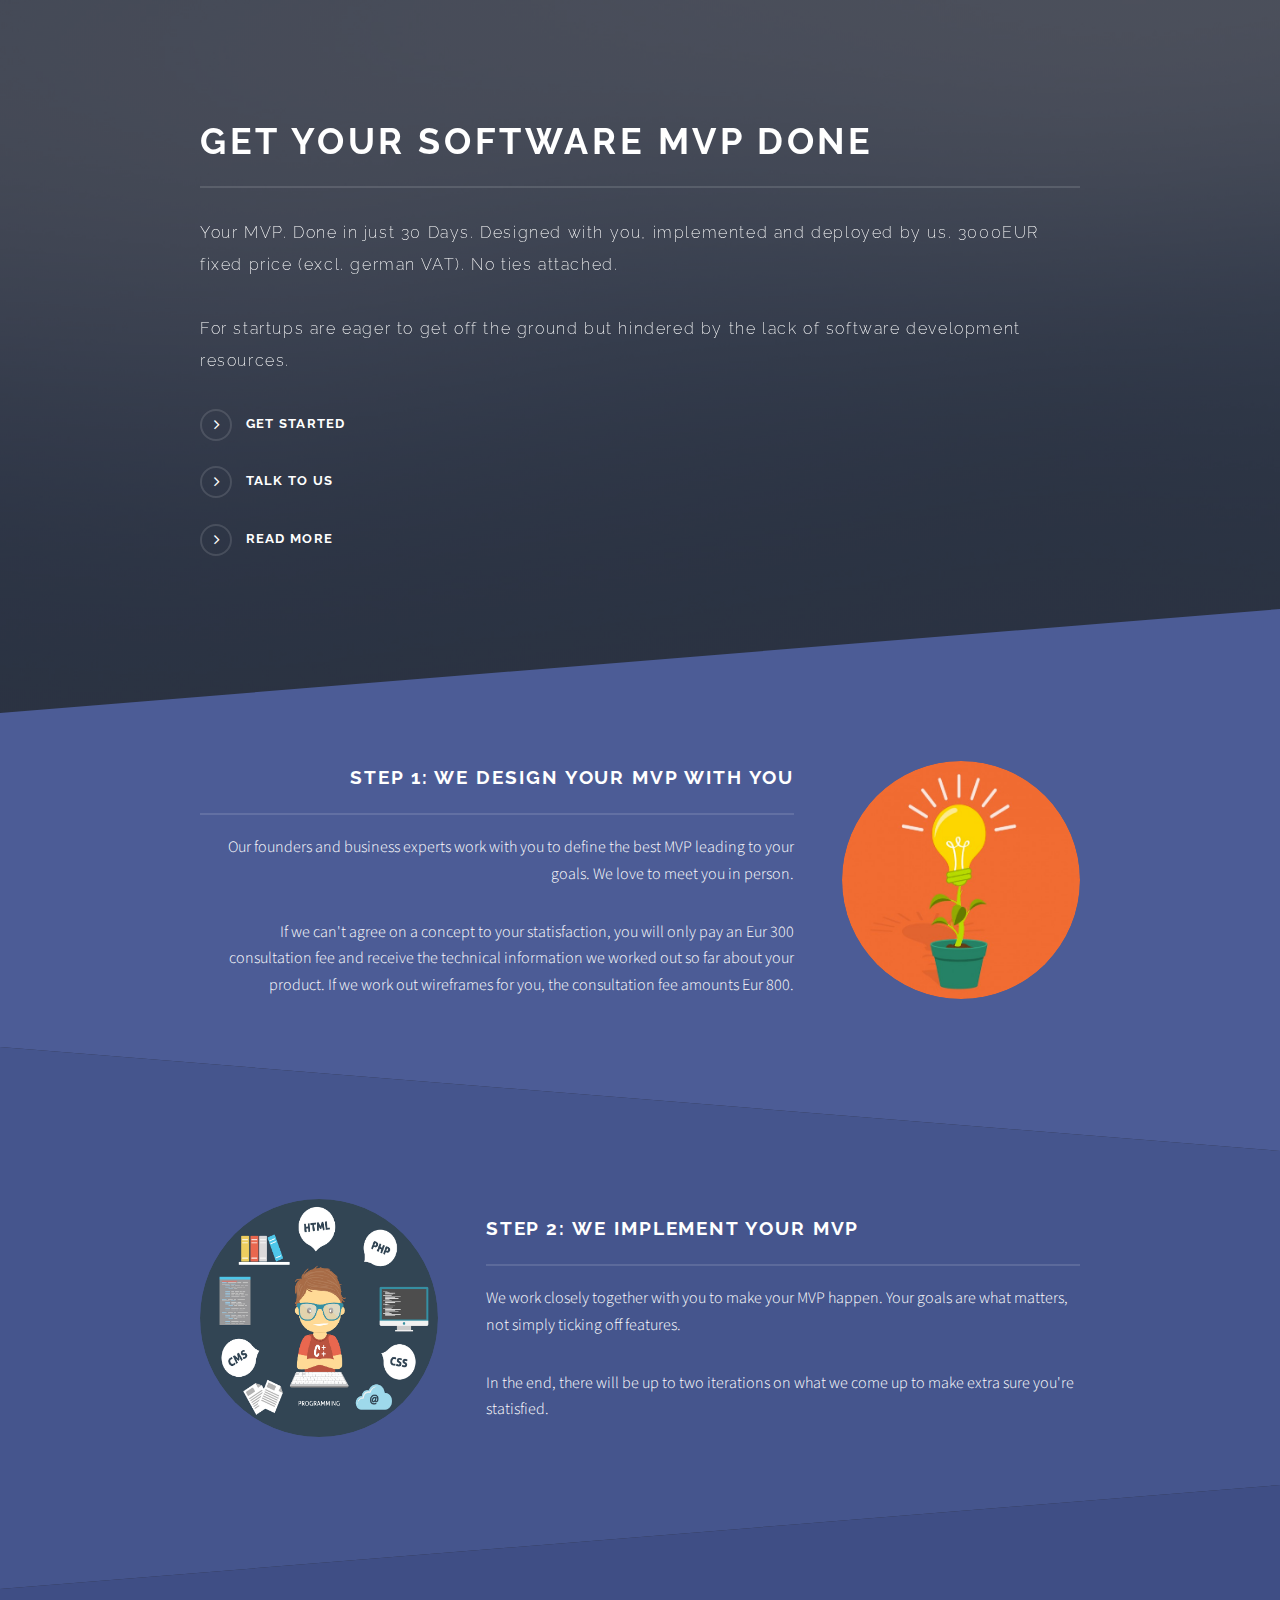
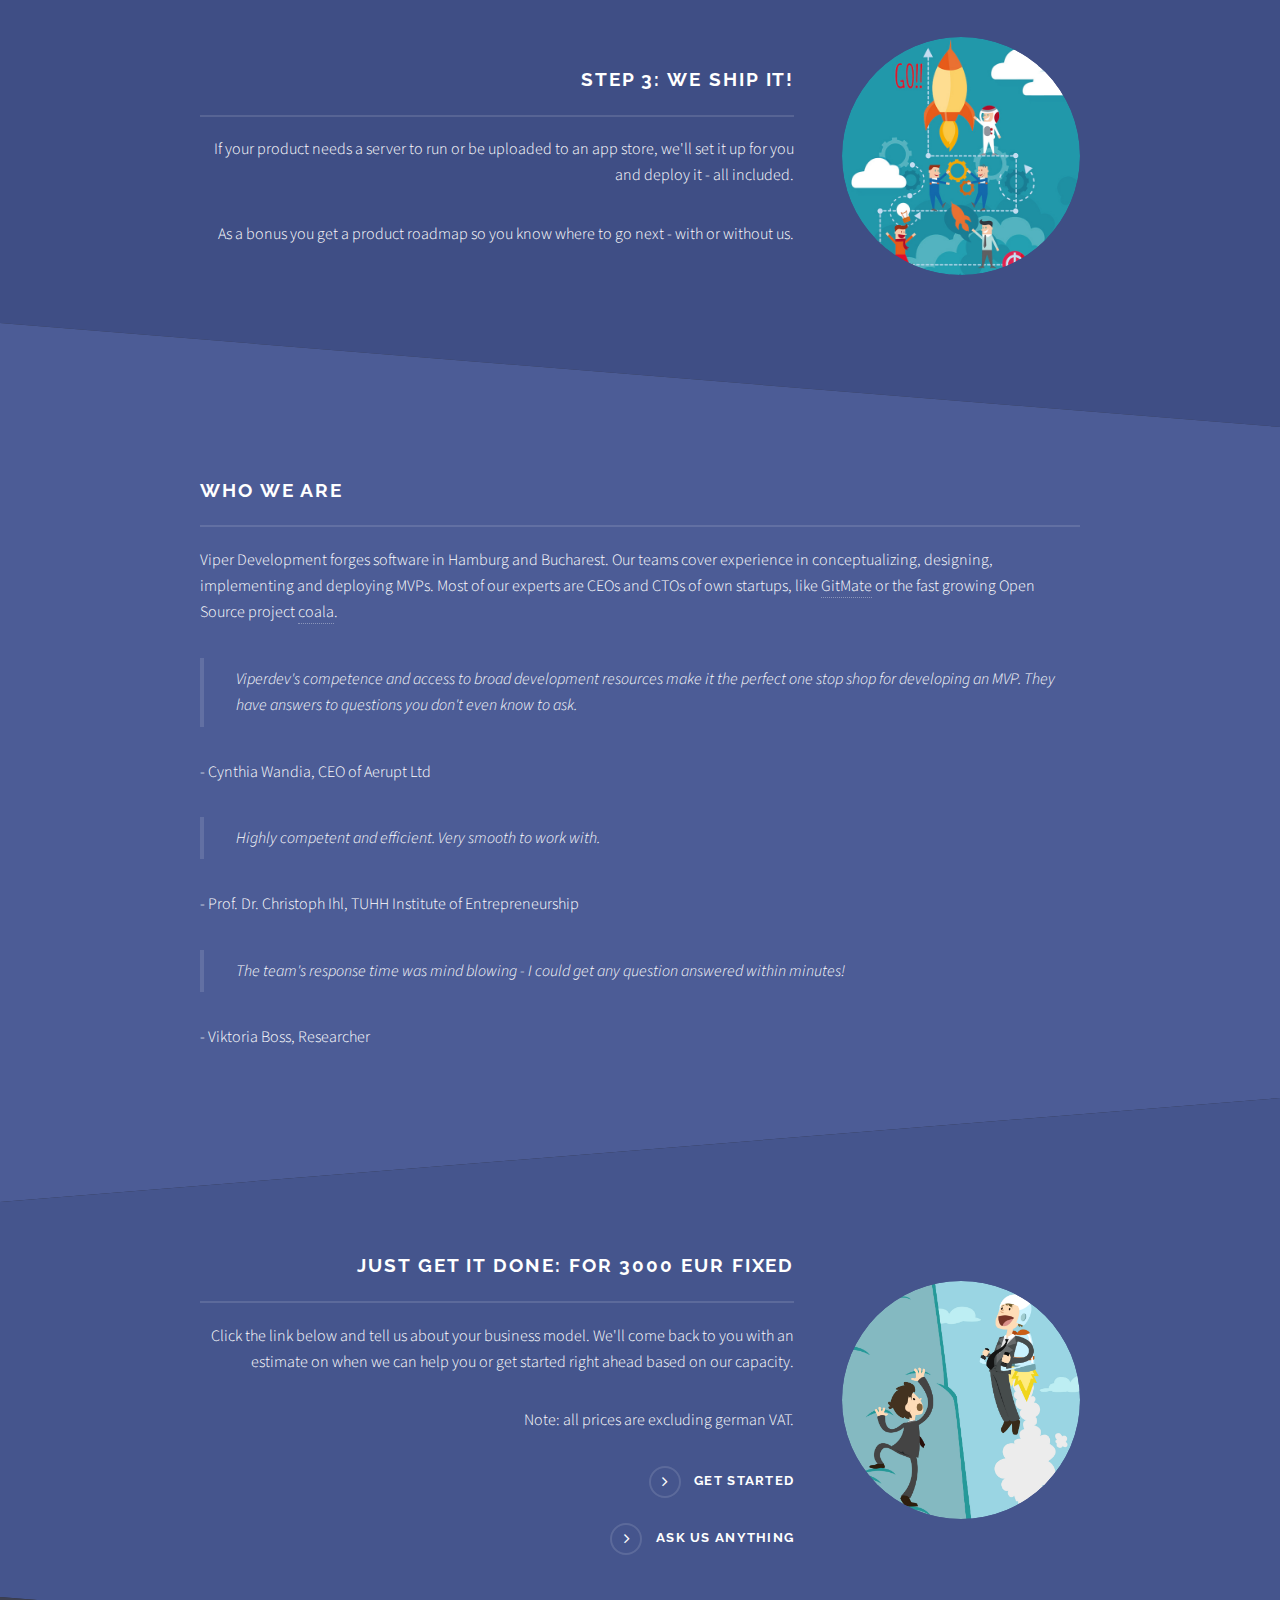
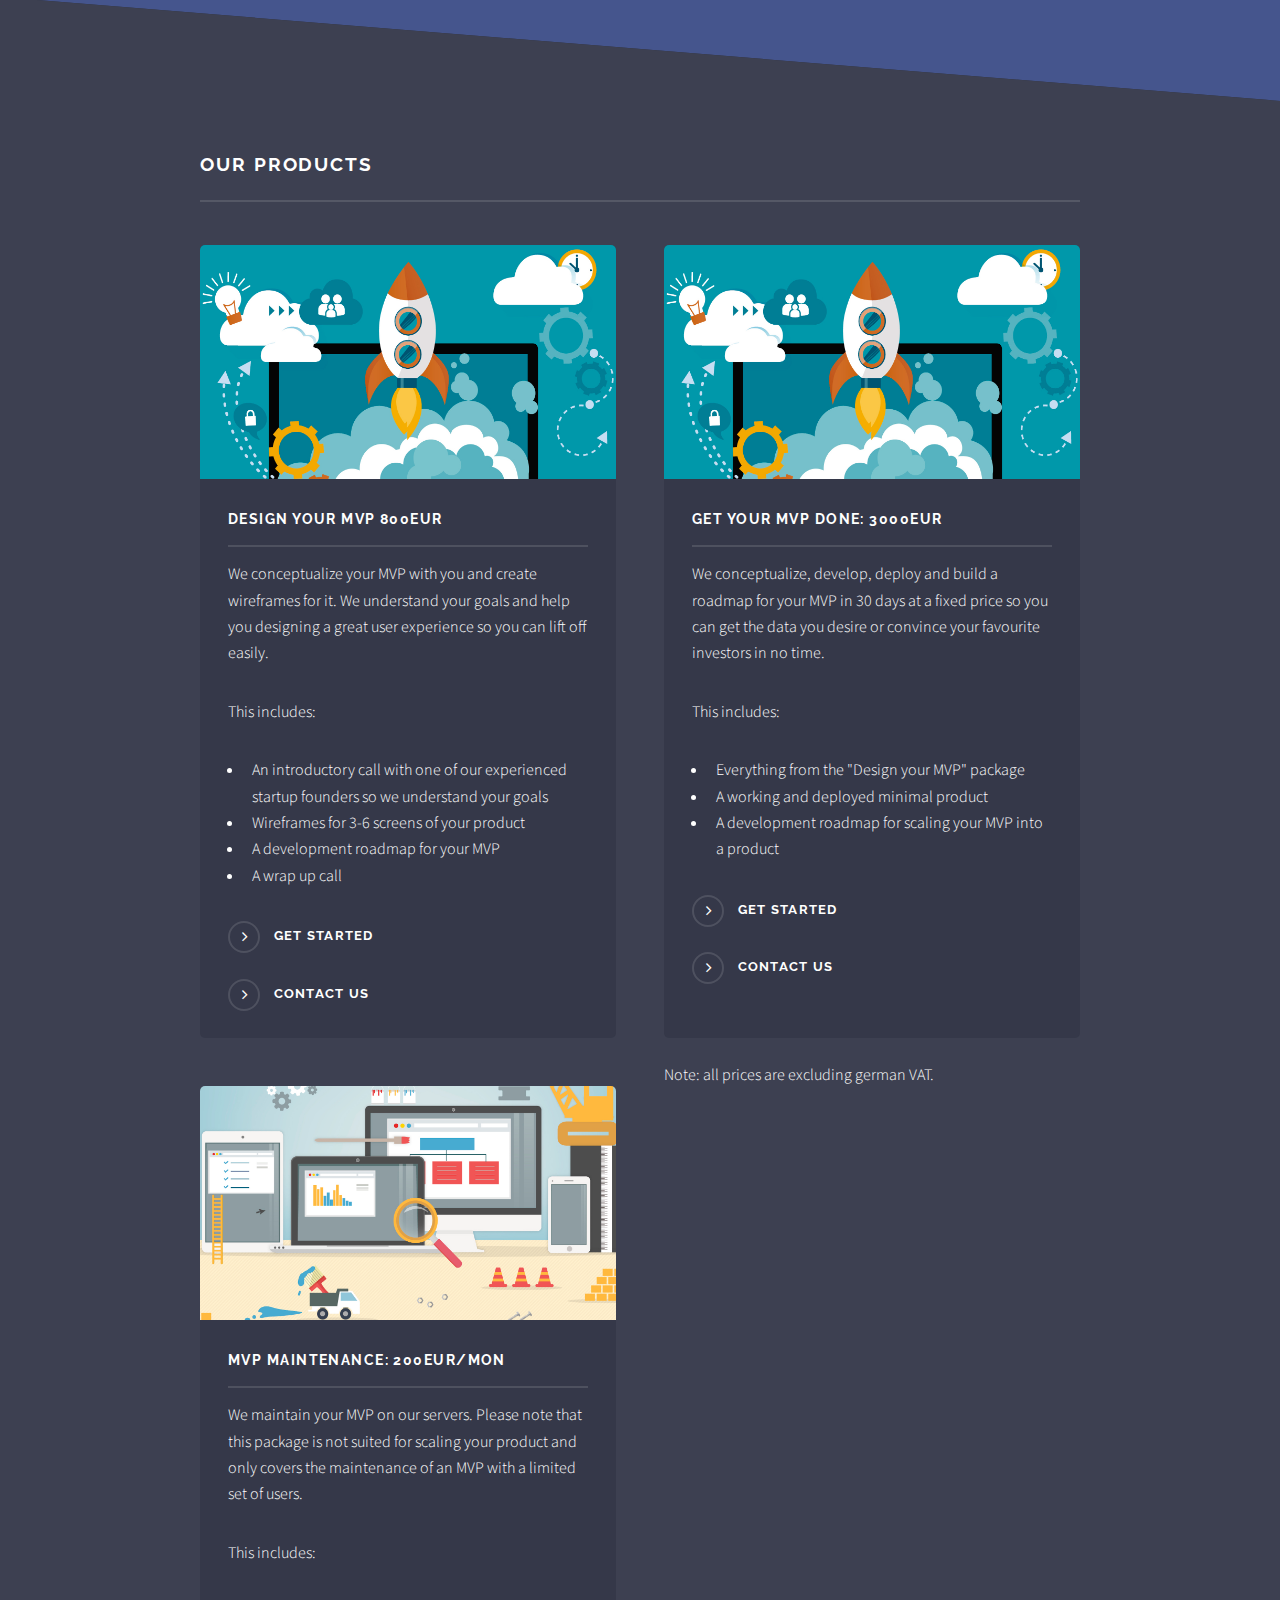
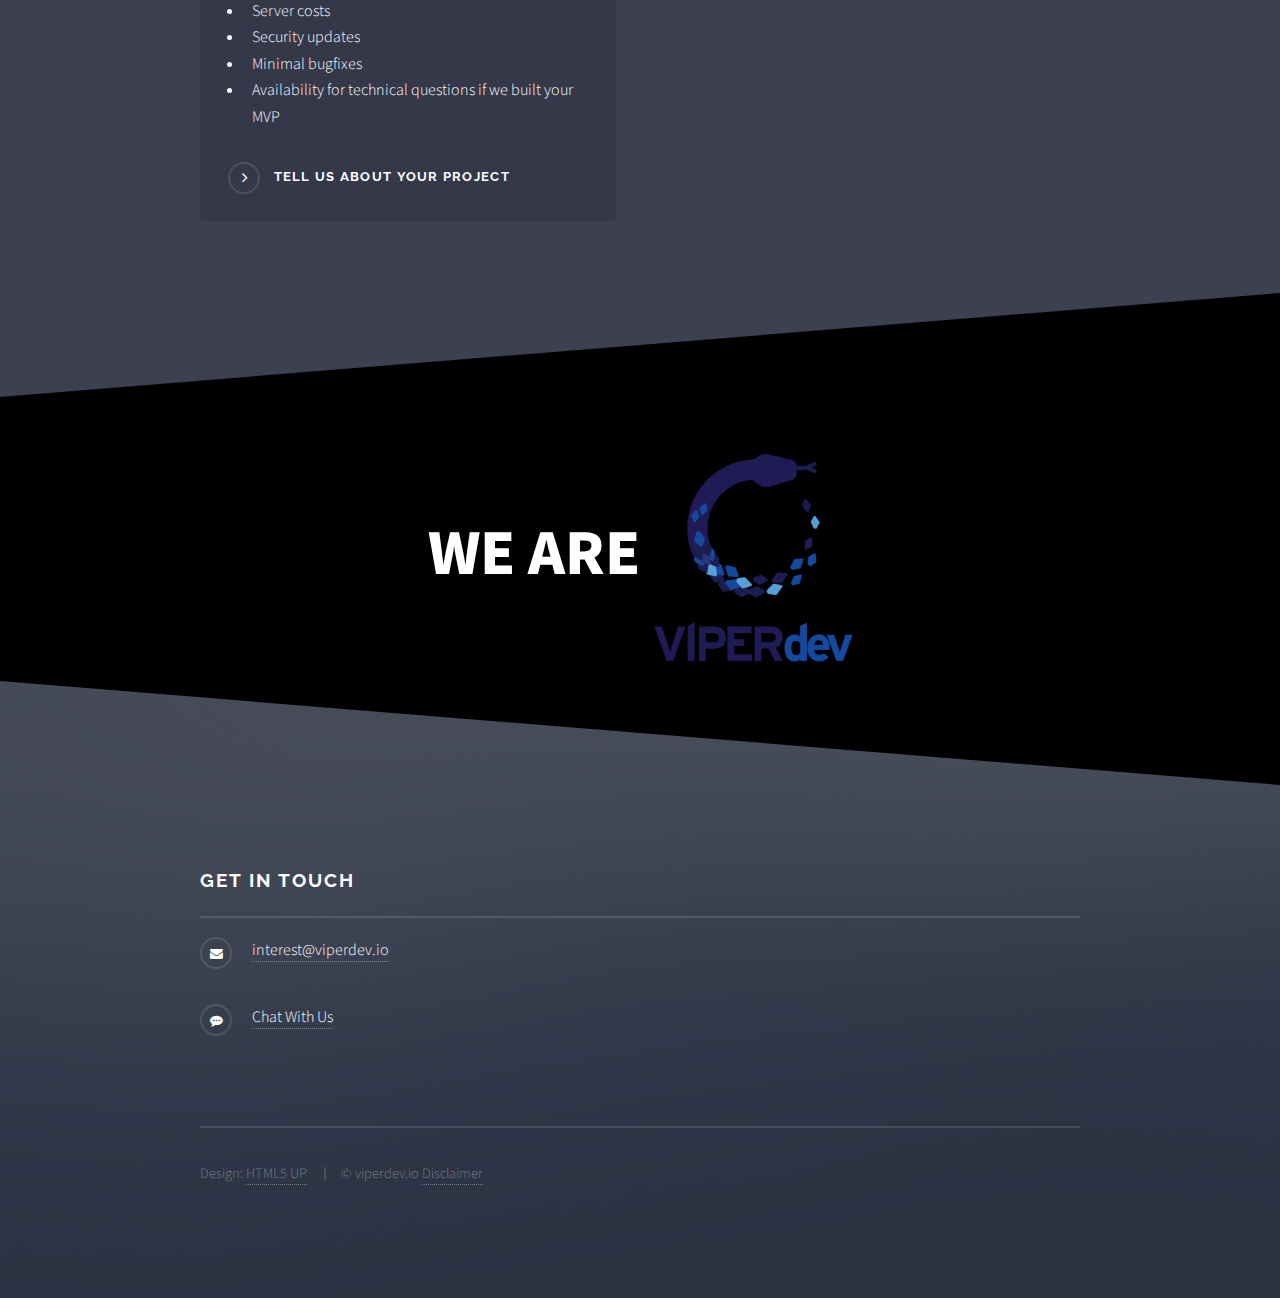
==== commit 1bfdafc5: "Include server cost in maint package" ====
--- a/index.html
+++ b/index.html
@@ -20,7 +20,7 @@
 		<!-- Page Wrapper -->
 			<div id="page-wrapper">
 
-					
+
 
 
 				<!-- Banner -->
@@ -37,7 +37,7 @@
 								For startups are eager to get off the ground but hindered
 								by the lack of software development resources.
 							</p>
-							<a href="https://calendly.com/wiliam-bognar" class="special">Get Started</a>
+							<a href="https://calendly.com/sils" class="special">Get Started</a>
 							<a href="javascript:void(Tawk_API.toggle())" class="special">Talk to Us</a>
 							<a href="#one" class="special scrollTo">Read More</a>
 						</div>
@@ -149,7 +149,7 @@
 										<p>
 											Note: all prices are excluding german VAT.
 										</p>
-										<a href="https://calendly.com/wiliam-bognar" class="special">Get Started</a>
+										<a href="https://calendly.com/sils" class="special">Get Started</a>
 										<a href="javascript:void(Tawk_API.toggle())" class="special">Ask Us Anything</a>
 									</div>
 								</div>
@@ -160,7 +160,7 @@
 									<h2 class="major">Our Products</h2>
 									<section class="features">
 										<article>
-											<a href="https://calendly.com/wiliam-bognar" class="image"><img src="images/pic05.jpg" alt="" /></a>
+											<a href="https://calendly.com/sils" class="image"><img src="images/pic05.jpg" alt="" /></a>
 											<h3 class="major">Design Your MVP 800Eur</h3>
 											<p>
 												We conceptualize your MVP with you and create wireframes for it.
@@ -176,11 +176,11 @@
 													<li>A wrap up call</li>
 												</ul>
 											</p>
-											<a href="https://calendly.com/wiliam-bognar" class="special">Get Started</a>
+											<a href="https://calendly.com/sils" class="special">Get Started</a>
 											<a href="mailto:interest@viperdev.io" class="special">Contact Us</a>
 										</article>
 										<article>
-											<a href="https://calendly.com/wiliam-bognar" class="image"><img src="images/pic05.jpg" alt="" /></a>
+											<a href="https://calendly.com/sils" class="image"><img src="images/pic05.jpg" alt="" /></a>
 											<h3 class="major">Get Your MVP Done: 3000Eur</h3>
 											<p>
 												We conceptualize, develop, deploy and build a roadmap for
@@ -195,14 +195,14 @@
 													<li>A development roadmap for scaling your MVP into a product</li>
 												</ul>
 											</p>
-											<a href="https://calendly.com/wiliam-bognar" class="special">Get Started</a>
+											<a href="https://calendly.com/sils" class="special">Get Started</a>
 											<a href="mailto:interest@viperdev.io" class="special">Contact Us</a>
 										</article>
 										<article>
 											<a href="#" class="image"><img src="images/pic06.jpg" alt="" /></a>
-											<h3 class="major">MVP Maintenance: 150Eur/Mon</h3>
-											<p>
-												We maintain your MVP on your or our servers. Please note that this
+											<h3 class="major">MVP Maintenance: 200Eur/Mon</h3>
+											<p>
+												We maintain your MVP on our servers. Please note that this
 												package is not suited for scaling your product and
 												only covers the maintenance of an MVP with a limited
 												set of users.
@@ -210,6 +210,7 @@
 											<p>
 												This includes:
 												<ul>
+													<li>Server costs</li>
 													<li>Security updates</li>
 													<li>Minimal bugfixes</li>
 													<li>Availability for technical questions if we built your MVP</li>
@@ -232,7 +233,7 @@
 											<div class="mimage">
 												<img class="logo-img" src="./images/logo.png">
 											</div>
-									</div>									
+									</div>
 								</div>
 							</section>
 
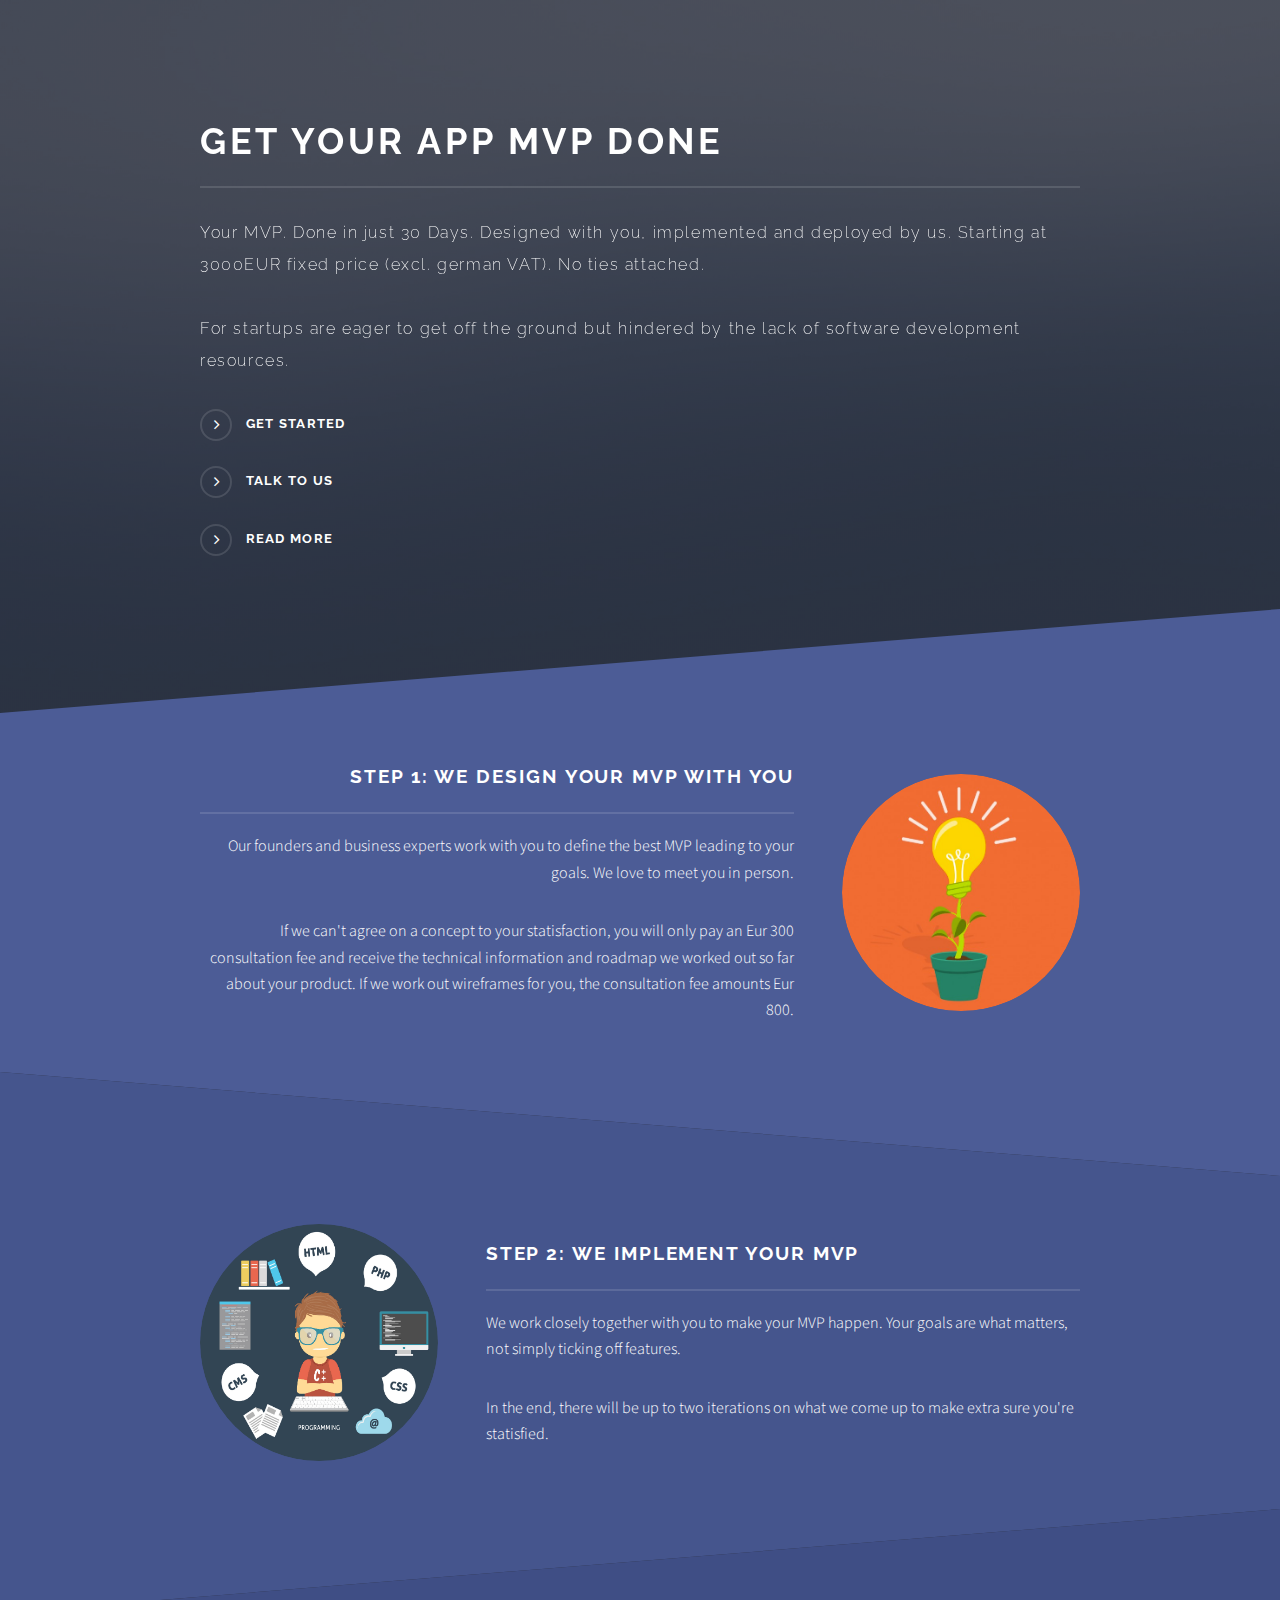
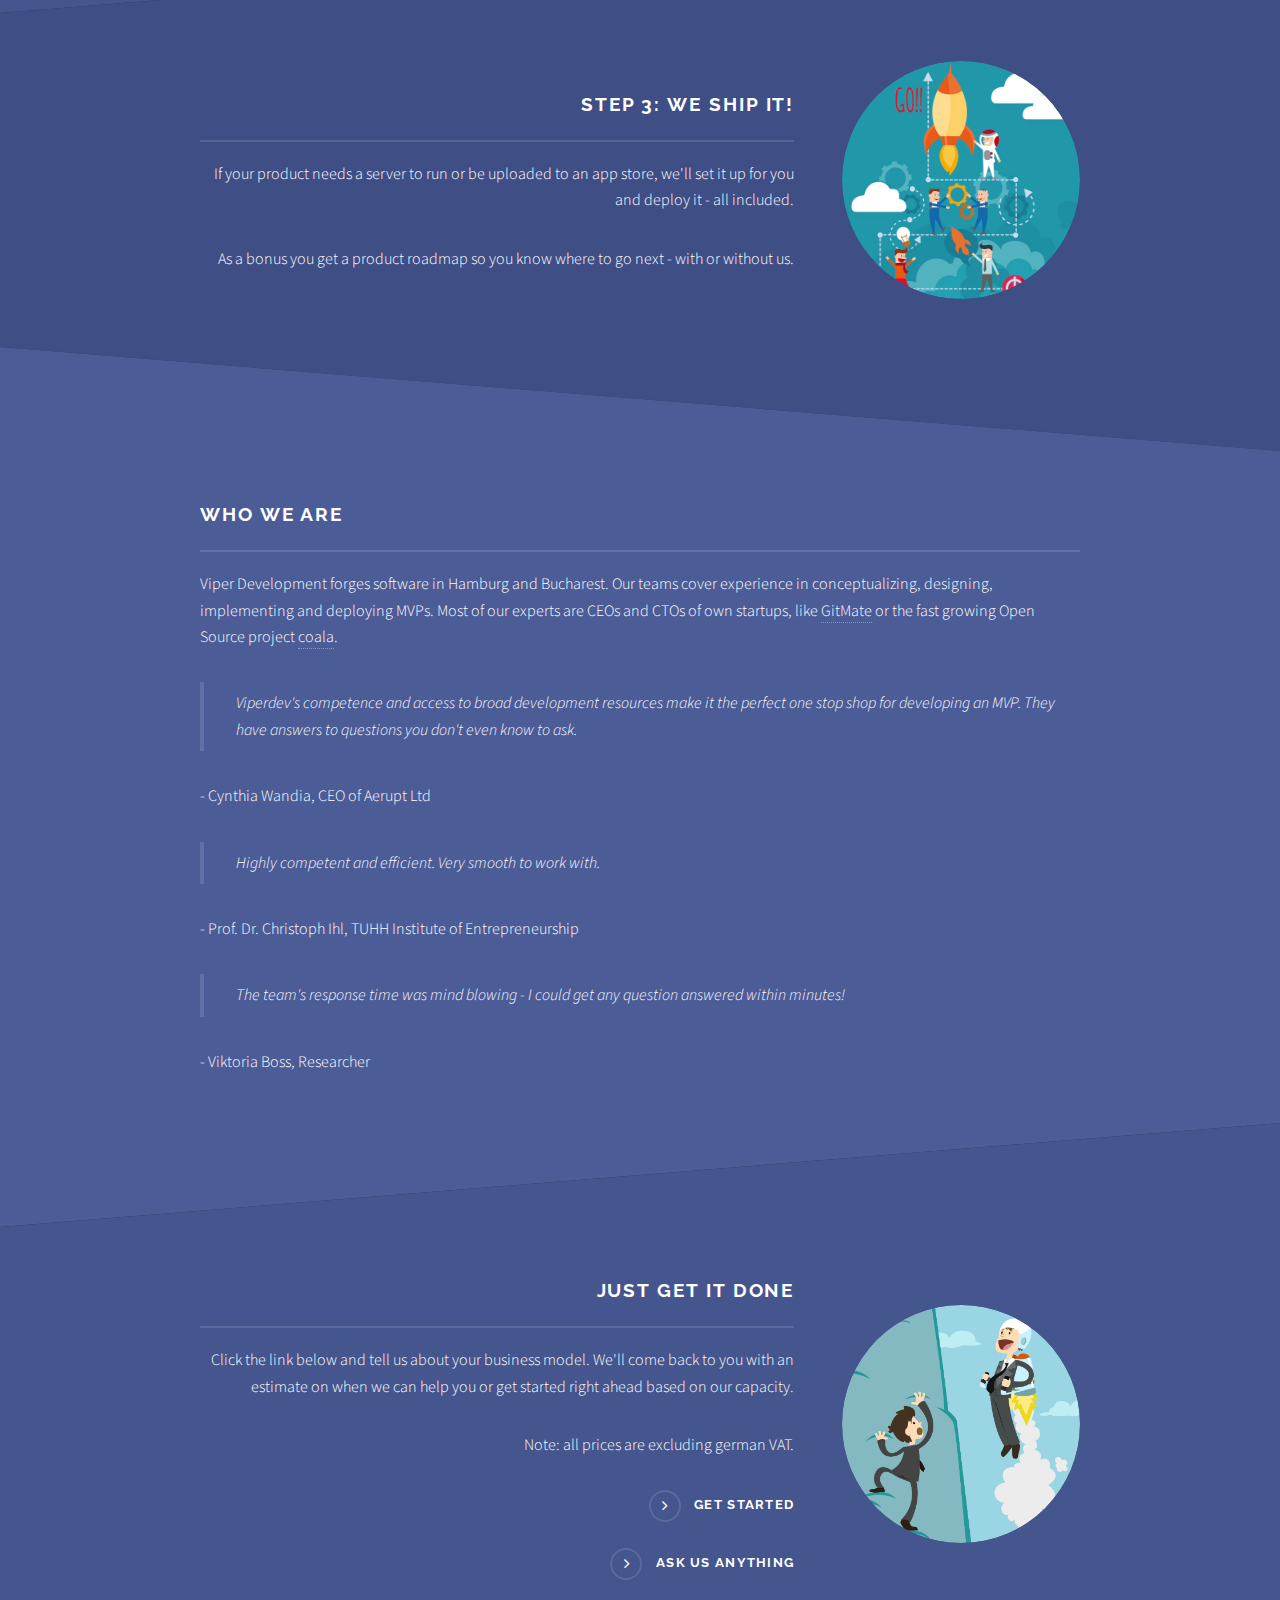
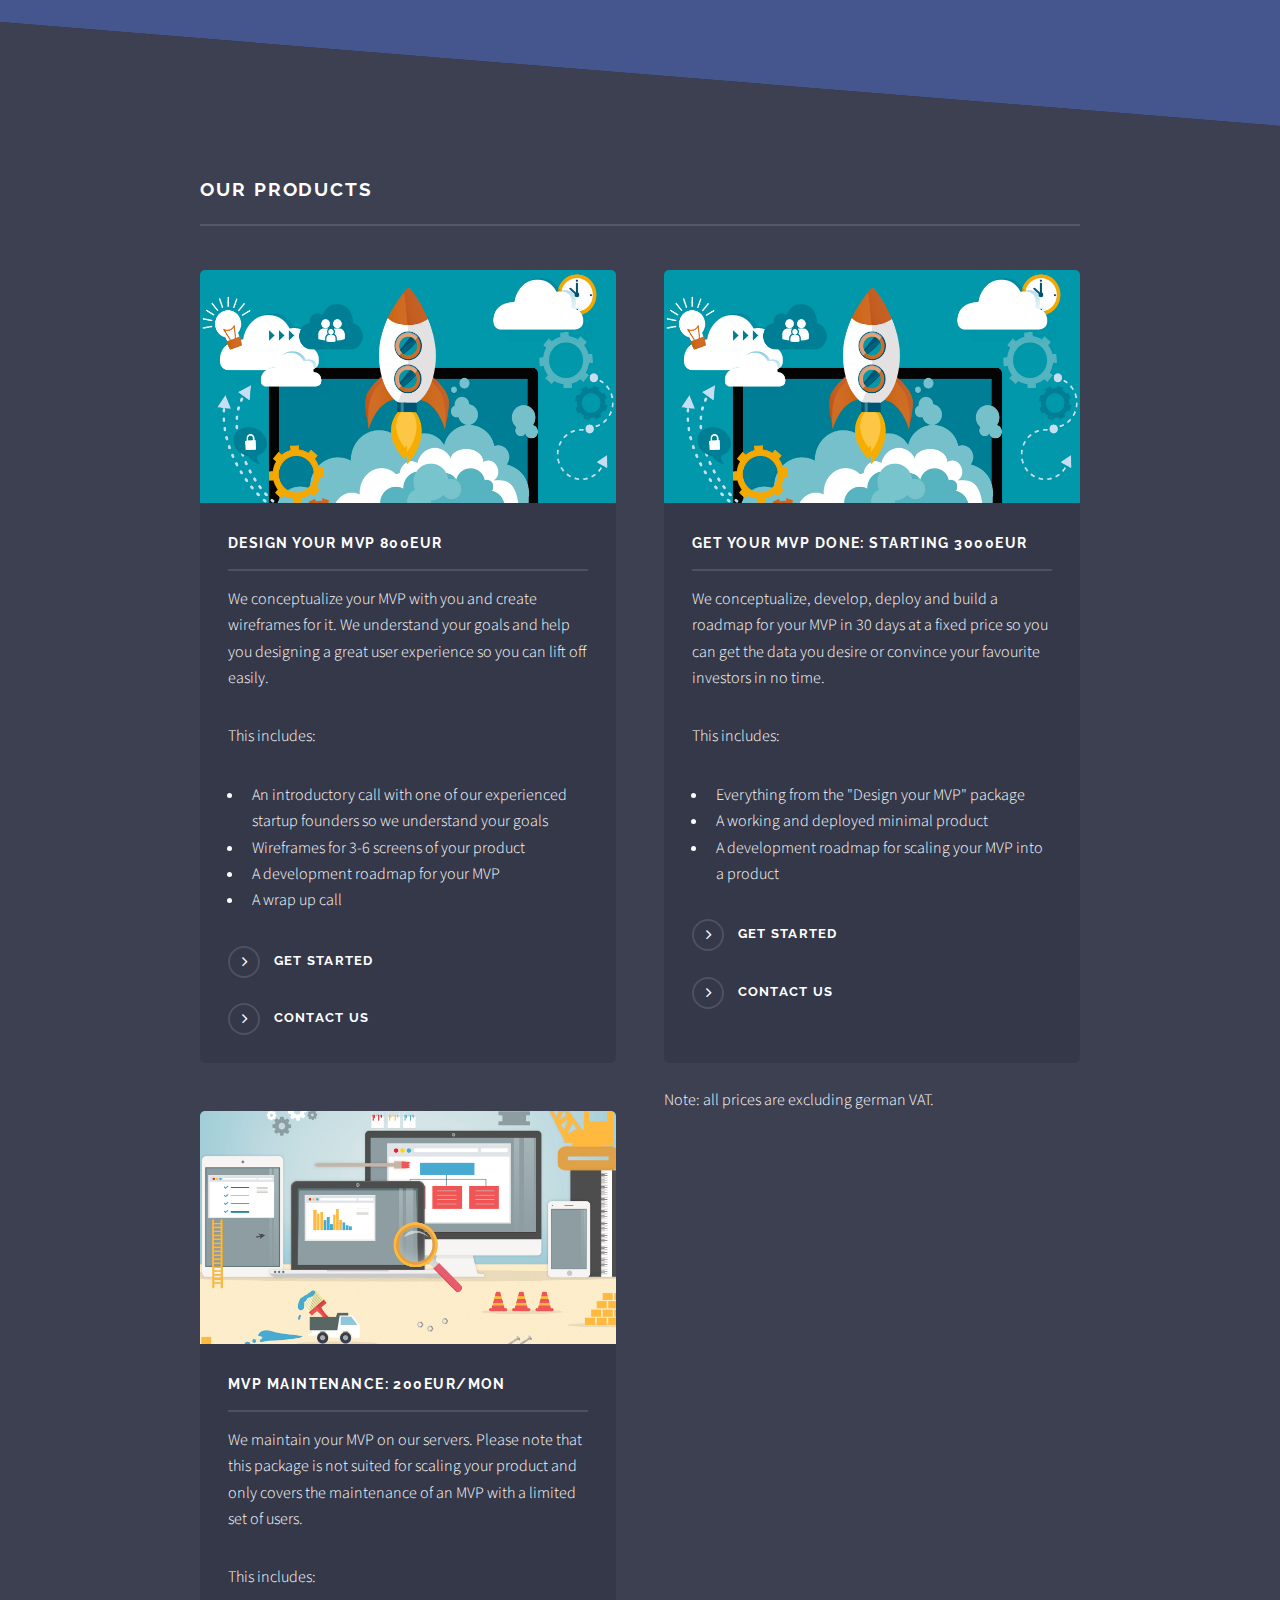
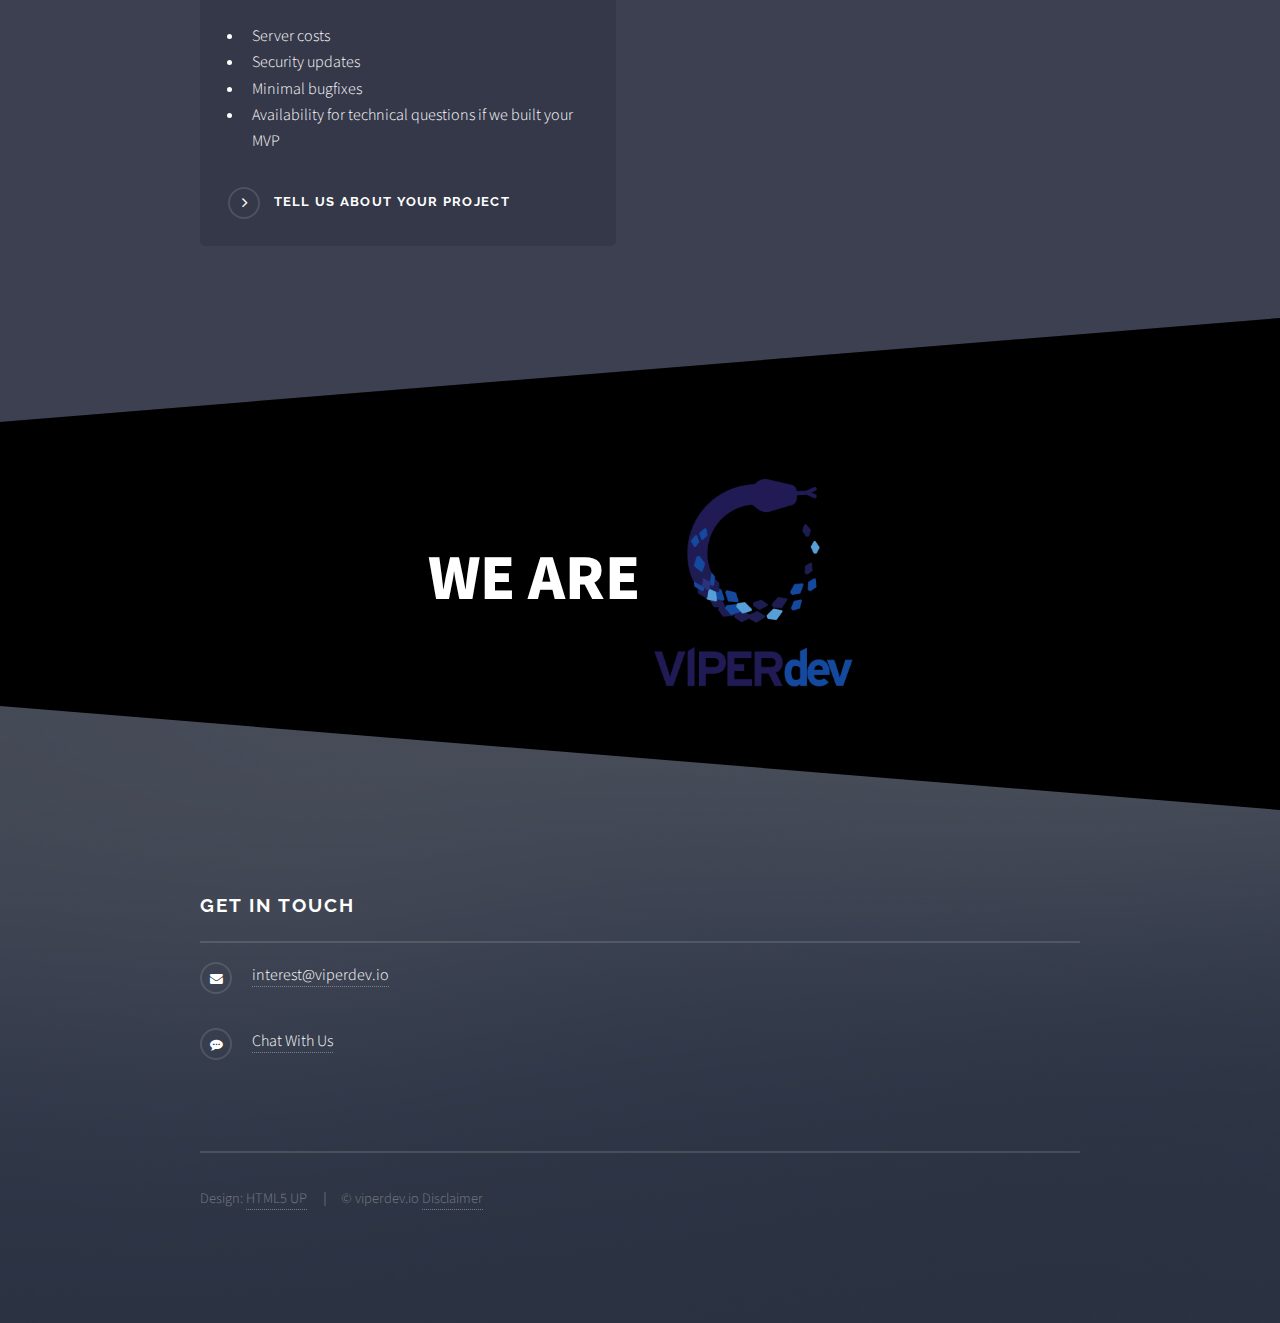
==== commit 7f2acb07: "stuff" ====
--- a/index.html
+++ b/index.html
@@ -26,12 +26,12 @@
 				<!-- Banner -->
 					<section id="banner">
 						<div class="inner">
-							<h2>Get Your Software MVP Done</h2>
+							<h2>Get Your App MVP Done</h2>
 							<p>
 								Your MVP.
 								Done in just 30 Days.
 								Designed with you, implemented and deployed by us.
-								3000EUR fixed price (excl. german VAT). No ties attached.
+								Starting at 3000EUR fixed price (excl. german VAT). No ties attached.
 							</p>
 							<p>
 								For startups are eager to get off the ground but hindered
@@ -59,8 +59,8 @@
 										<p>
 											If we can't agree on a concept to your statisfaction, you
 											will only pay an Eur 300 consultation fee and receive the
-											technical information we worked out so far about your
-											product.
+											technical information and roadmap we worked out so far about
+											your product.
 											If we work out wireframes for you, the consultation fee
 											amounts Eur 800.
 										</p>
@@ -140,7 +140,7 @@
 								<div class="inner">
 									<a href="#" class="image"><img src="images/business_1.jpg" alt="" /></a>
 									<div class="content">
-										<h2 class="major">Just Get it Done: For 3000 Eur Fixed</h2>
+										<h2 class="major">Just Get it Done</h2>
 										<p>
 											Click the link below and tell us about your business model.
 											We'll come back to you with an estimate on when we can help
@@ -181,7 +181,7 @@
 										</article>
 										<article>
 											<a href="https://calendly.com/sils" class="image"><img src="images/pic05.jpg" alt="" /></a>
-											<h3 class="major">Get Your MVP Done: 3000Eur</h3>
+											<h3 class="major">Get Your MVP Done: Starting 3000Eur</h3>
 											<p>
 												We conceptualize, develop, deploy and build a roadmap for
 												your MVP in 30 days at a fixed price so you can get the data
